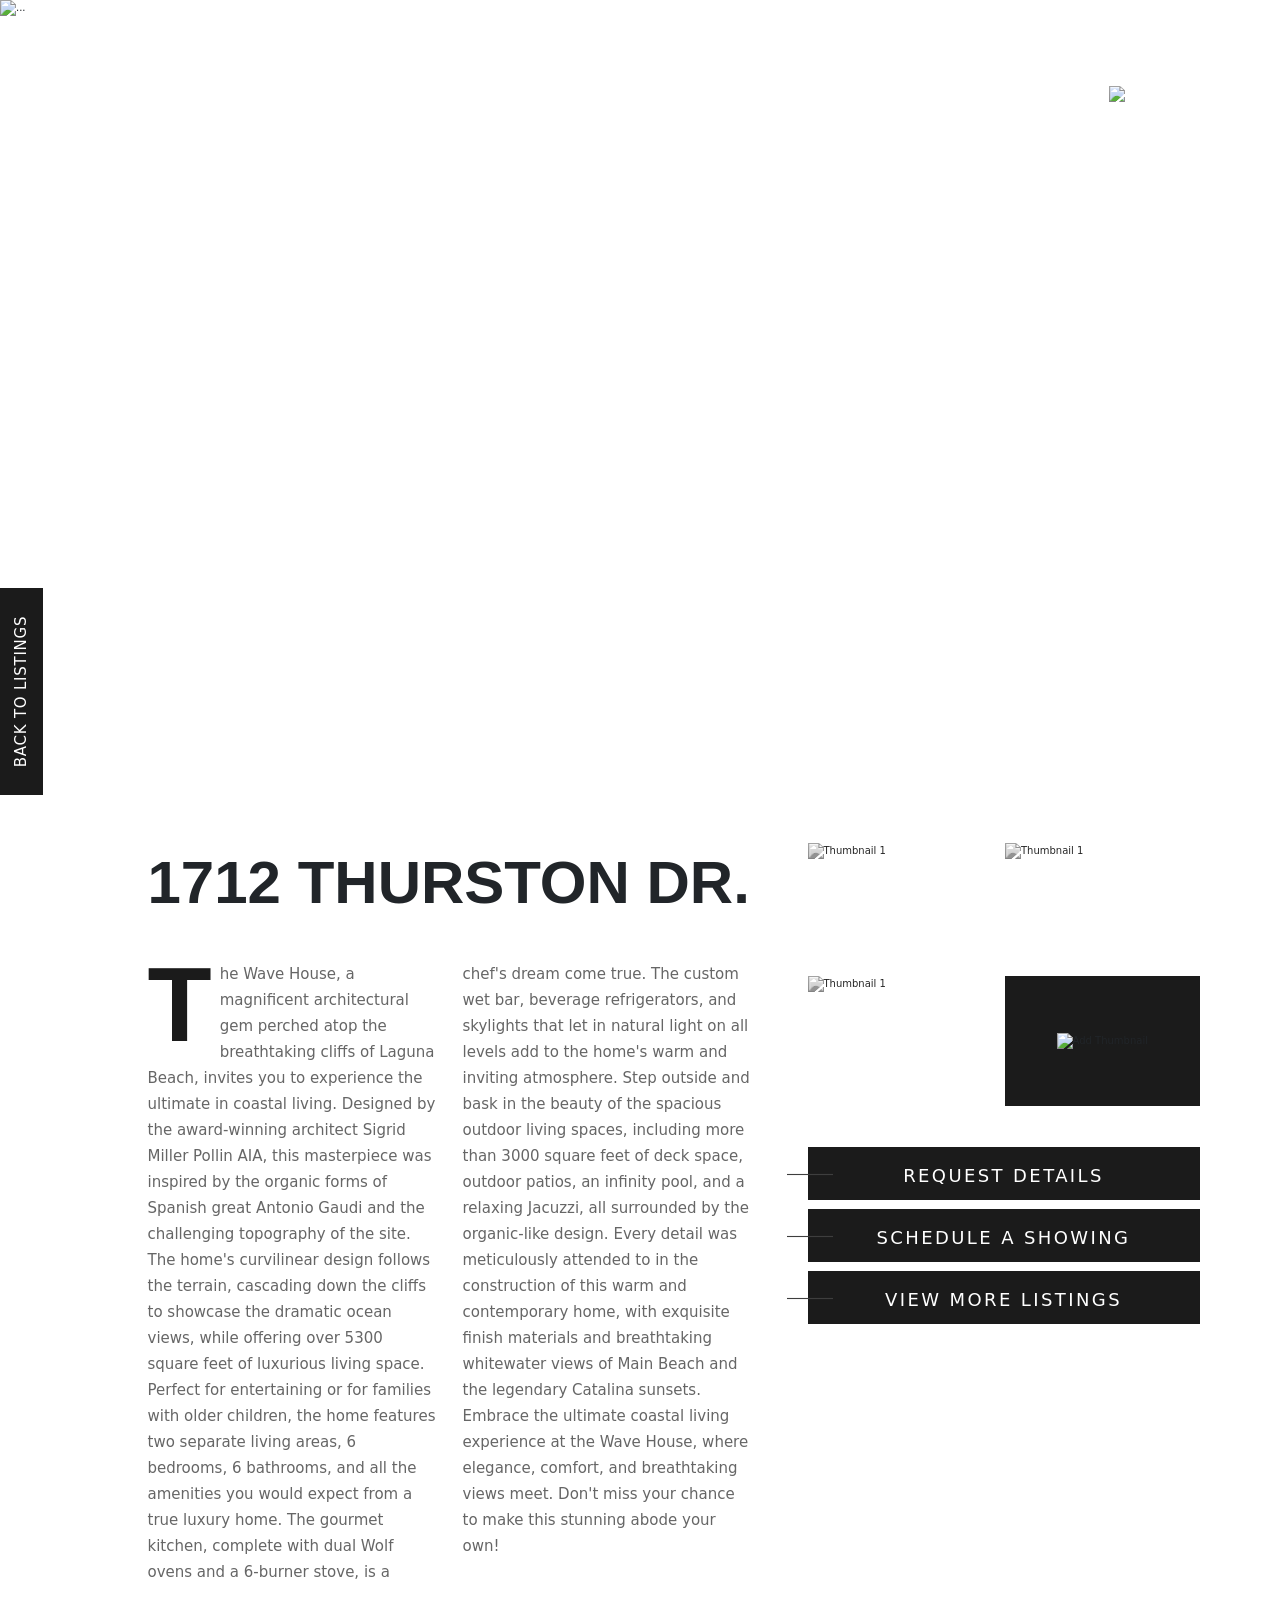
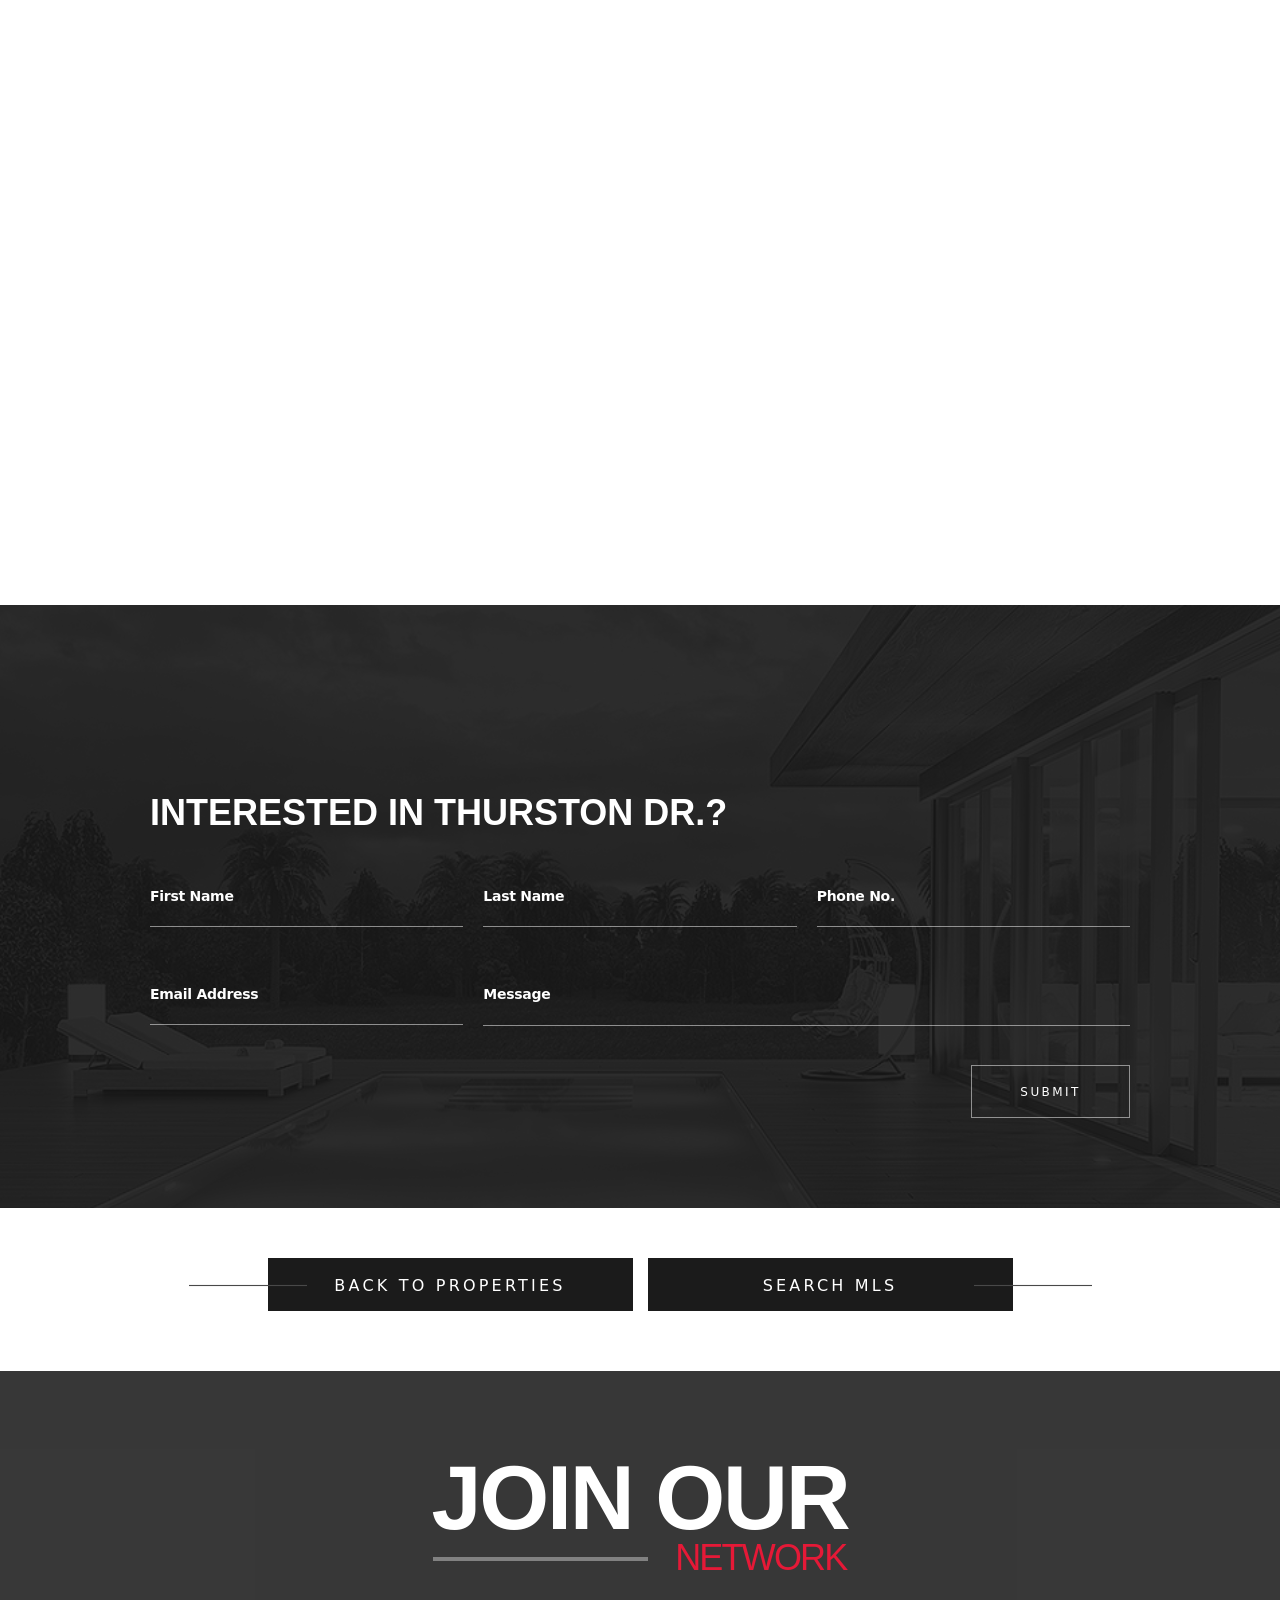
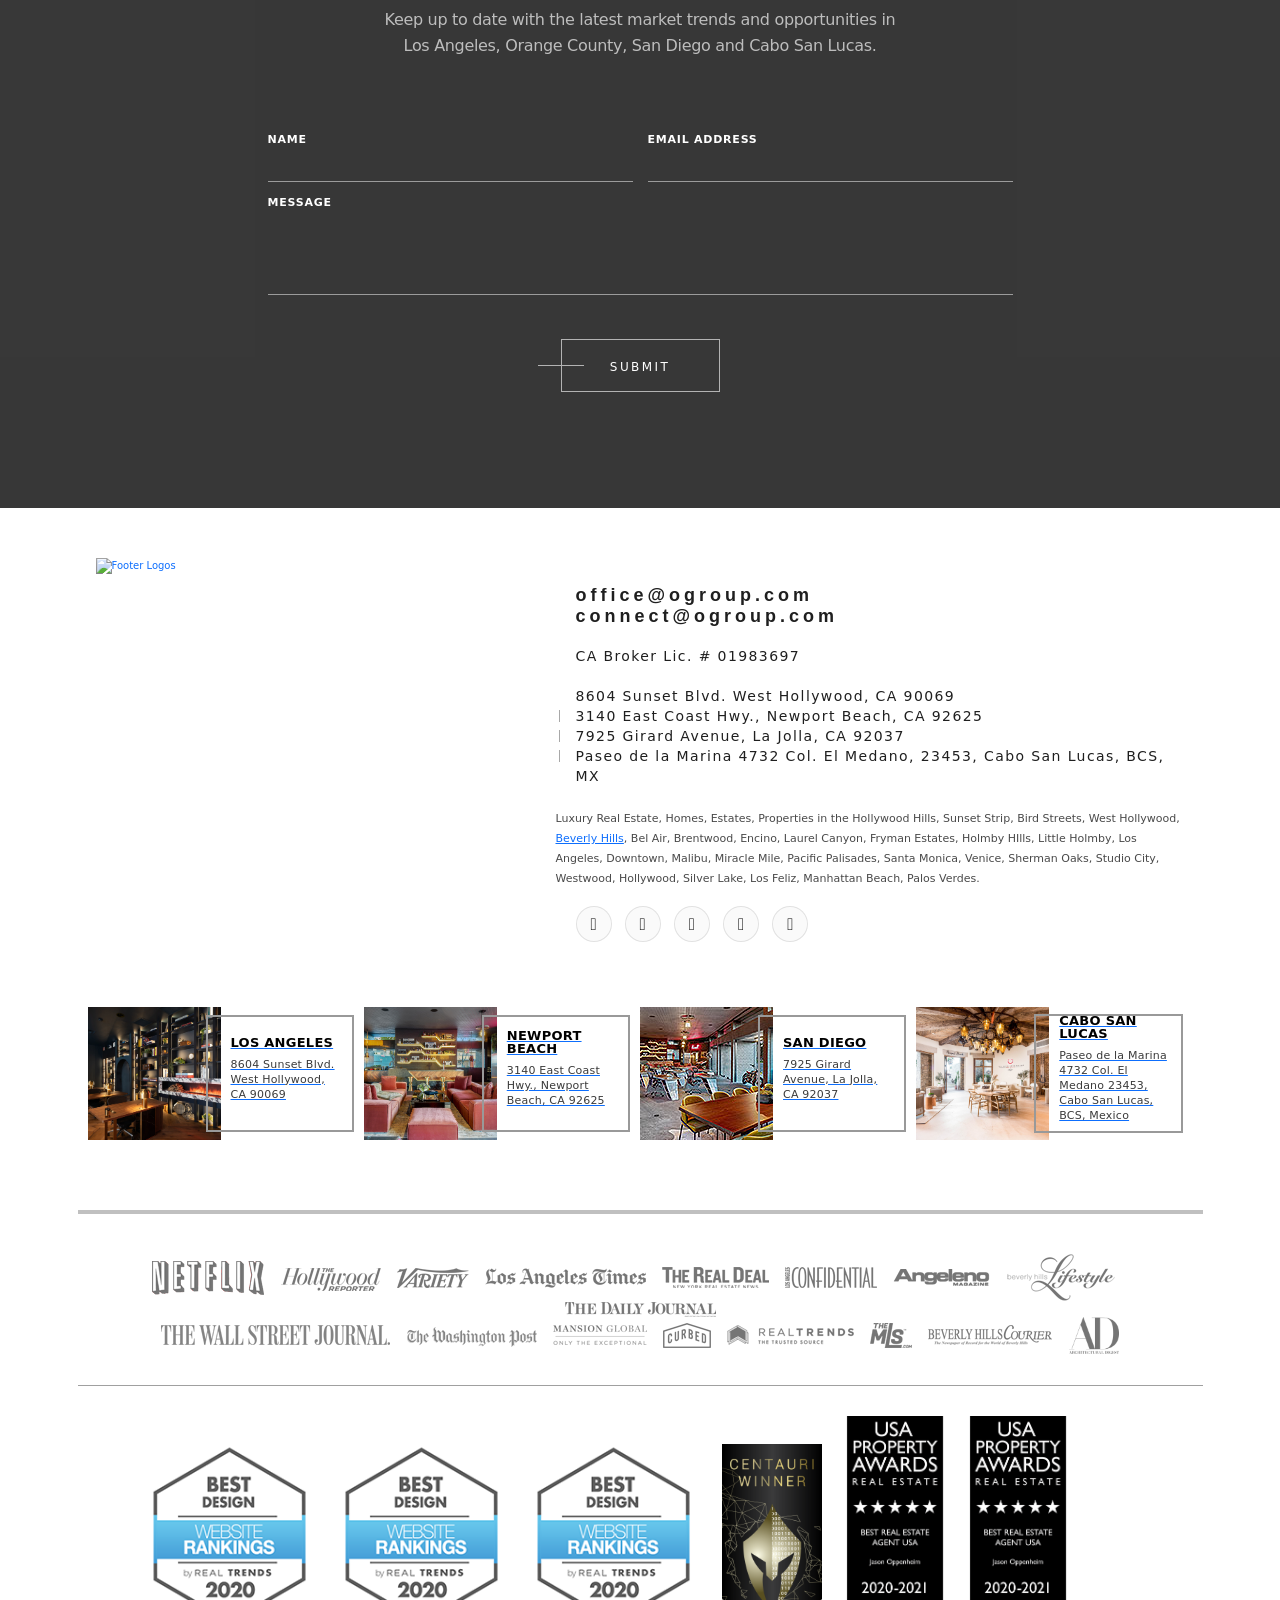
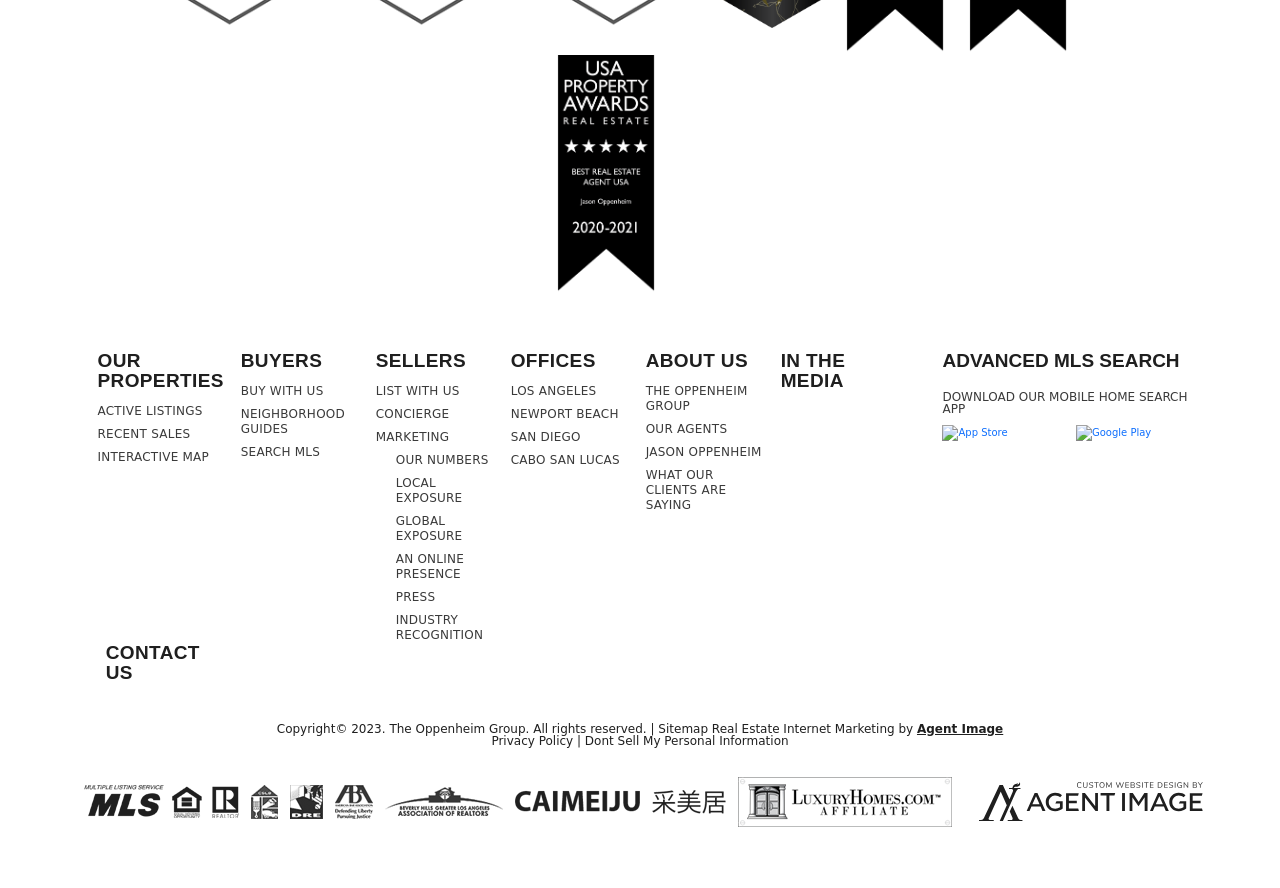
==== index.html @ dc6cf0a8 "Primeiro Commit" ====
<!DOCTYPE html>
<html lang="pt=br" class="no-js">
   <head>
      <!-- Mobile Specific Meta -->
      <meta name="viewport" content="width=device-width, initial-scale=1, shrink-to-fit=no">
      <!-- Favicon-->
      <link rel="shortcut icon" href="img/fav.png">
      <!-- Author Meta -->
      <meta name="author" content="colorlib">
      <!-- Meta Description -->
      <meta name="description" content="">
      <!-- Meta Keyword -->
      <meta name="keywords" content="">
      <!-- meta character set -->
      <meta charset="UTF-8">
      <!-- Site Title -->
      <title>1712 THURSTON DR. - The Oppenheim Group Real Estate</title>
      <link href="https://fonts.googleapis.com/css?family=Poppins:100,200,400,300,500,600,700" rel="stylesheet">
      <!--
         CSS
         ============================================= -->
      <link rel="stylesheet" href="css/font-awesome.min.css">
      <link rel="stylesheet" href="css/main.css">
	   <link rel="stylesheet" href="css/style-media-queries.css">

	   <link rel='stylesheet'  href='css/bootstrap.css' type='text/css'  />
	   <link href="https://cdn.jsdelivr.net/npm/bootstrap@5.1.3/dist/css/bootstrap.min.css" rel="stylesheet" integrity="sha384-1BmE4kWBq78iYhFldvKuhfTAU6auU8tT94WrHftjDbrCEXSU1oBoqyl2QvZ6jIW3" crossorigin="anonymous">
   
	</head>
   <head>
  

   <body class="page-template-template-our-properties-single  user-navigated-from-a-page-on-the-site">
      
      <div id="main-wrapper">
         <header class="header hidden-xs hidden-sm">
            <div class="container">
               <div class="header-wrap clearfix">
                  <div class="header-left pull-left">
                     <nav class="header-navigation ">
                        <div class="menu-primary-menu-v2-container">
                           <ul id="main-nav" class="site-menu">
                              <li  class="menu-item">
                                 <a href="#" >Our Properties</a>
                                 <ul class="sub-menu">
                                    <li  class="menu-item  "><a href="#" >Active Listings</a></li>
                                    <li  class="menu-item"><a href="#" >Recent Sales</a></li>
                                    <li  class="menu-item"><a href="#" >Interactive Map</a></li>
                                 </ul>
                              </li>
                              <li class="menu-item">
                                 <a href="#" data-title="Buyers">Buyers</a>
                                 <ul class="sub-menu">
                                    <li  class="menu-item"><a href="#" >Buy with Us</a></li>
                                    <li  class="menu-item"><a href="#" ></a>Neighborhood Guides</a></li>
                                    <li  class="menu-item"><a href="#" >Search MLS</a></li>
                                 </ul>
                              </li>
                              <li class="hide-main-tab menu-item"><a href="#" >New Development</a></li>
                              <li class="menu-item">
                                 <a href="#" >Sellers</a>
                                 <ul class="sub-menu">
                                    <li class="menu-item "><a href="#" >List with Us</a></li>
                                    <li class="menu-item "><a href="#" >Concierge</a></li>
                                    <li class="menu-item "><a href="#" >Marketing</a></li>
                                    <li class="dashed-menu menu-item "><a href="#" >Our Numbers</a></li>
                                    <li class="dashed-menu menu-item "><a href="#" >Local Exposure</a></li>
                                    <li class="dashed-menu menu-item "><a href="#" >Global Exposure</a></li>
                                    <li class="dashed-menu menu-item "><a href="#" >An Online Presence</a></li>
                                    <li class="dashed-menu menu-item "><a href="#" >Press</a></li>
                                    <li class="dashed-menu menu-item "><a href="#">Industry Recognition</a></li>
                                 </ul>
                              </li>
                              <li class="hide-main-tab menu-item">
                                 <a href="#" >Our Team</a>
                                 <ul class="sub-menu">
                                    <li class="menu-item  "><a href="#" >West Hollywood</a></li>
                                    <li class="menu-item "><a href="#" >Newport Beach</a></li>
                                 </ul>
                              </li>
                              <li class="menu-item ">
                                 <a href="#">Offices</a>
                                 <ul class="sub-menu">
                                    <li class="menu-item  "><a target="_blank"  href="#" >Los Angeles</a></li>
                                    <li class="menu-item"><a target="_blank"  href="#" >Newport Beach</a></li>
                                    <li class="menu-item"><a target="_blank"  href="#" >San Diego</a></li>
                                    <li class="menu-item "><a target="_blank"  href="#" >Cabo San Lucas</a></li>
                                 </ul>
                              </li>
                              <li class="menu-item">
                                 <a href="#" >About Us</a>
                                 <ul class="sub-menu">
                                    <li class="menu-item "><a href="#" >The Oppenheim Group</a></li>
                                    <li  class="menu-item"><a href="#">Our Agents</a></li>
                                    <li  class="menu-item "><a href="#">Jason Oppenheim</a></li>
                                    <li  class="hidden menu-item ">
                                       <a href="#" >Our Offices</a>
                                       <ul class="sub-menu">
                                          <li  class="menu-item "><a href="#" >West Hollywood</a></li>
                                          <li  class="menu-item "><a href="#" >Newport Beach</a></li>
                                       </ul>
                                    </li>
                                    <li  class="menu-item "><a href="#" >What Our Clients Are Saying</a></li>
                                 </ul>
                              </li>
                              <li  class="menu-item "><a href="#" >In the Media</a></li>
                              <li  class="menu-item "><a href="#" data-bs-toggle="offcanvas" data-bs-target="#offcanvasRight" aria-controls="offcanvasRight" >Contact Us</a></li>
                           </ul>
                        </div>
                     </nav>
                  </div>
                  <div class="header-center hidden-md hidden-lg">
                     <div class="header-logo">
                        <div class="textwidget custom-html-widget"><a href="#">
                           <img src="https://ogroup.com/wp-content/themes/ogroup.com/images/site-logo-alt.svg" alt="Logo">
                           </a>
                        </div>
                     </div>
                  </div>
                  
                     <div class="header-right pull-right">
                     
                        <div class="header-menu" >
                           <a href="#" data-bs-toggle="offcanvas" data-bs-target="#offcanvasRight" aria-controls="offcanvasRight" class="link-menu">
                              <img src="https://ogroup.com/wp-content/themes/ogroup.com/images/site-burger-menu-a.png" alt="Burger Menu"> Menu
                            </a>
                        </div>
                     </div>
                  </a>
              
               </div>
            </div>
         </header>


         <div class="offcanvas offcanvas-end" tabindex="1" id="offcanvasRight" aria-labelledby="offcanvasRightLabel" style="width: 1000px  !important; z-index: 100000; background: #171717;">
            <div class="offcanvas-header">
               <h5 id="offcanvasRightLabel"></h5>
               <button type="button" class="btn-close text-reset" data-bs-dismiss="offcanvas" aria-label="Close" style="background-color: aliceblue;"></button>
            </div>
            <div class="offcanvas-body">
               <div class="offcanvas-container">
                  <div class="offcanvas-logo">
                     <div class="textwidget custom-html-widget">
                        <a href="#">
                           <img class=" ls-is-cached lazyloaded" src="https://ogroup.com/wp-content/themes/ogroup.com/images/site-logo-alt.svg" width="300px"  alt="Website Logo">
                        </a>
                     </div>
                  </div>
                  <nav class="offcanvas-navigation clearfix">
                     <div class="menu-primary-menu-v2-container">
                        <ul id="offcanvas-nav" class="offcanvas-menu">
                           <li >
                              <a href="#" >Our Properties</a>
                              <ul class="sub-menu">
                                 <li><a href="#" >Active Listings</a></li>
                                 <li><a href="#" >Recent Sales</a></li>
                                 <li><a href="#" >Interactive Map</a></li>
                              </ul>
                           </li>
                           <li>
                              <a href="#" >Buyers</a>
                              <ul class="sub-menu">
                                 <li><a href="#" >Buy with Us</a></li>
                                 <li><a href="#" >Neighborhood Guides</a></li>
                                 <li><a href="#">Search MLS</a></li>
                              </ul>
                           </li>
                           <li>
                              <a href="#" >Sellers</a>
                              <ul class="sub-menu">
                                 <li><a href="#" >List with Us</a></li>
                                 <li><a href="#" >Concierge</a></li>
                                 <li><a href="#" >Marketing</a></li>
                                 <li class="dashed-menu"><a href="#" >Our Numbers</a></li>
                                 <li class="dashed-menu"><a href="#" >Local Exposure</a></li>
                                 <li class="dashed-menu"><a href="#" >Global Exposure</a></li>
                                 <li class="dashed-menu"><a href="#" >An Online Presence</a></li>
                                 <li class="dashed-menu"><a href="#">Press</a></li>
                                 <li class="dashed-menu"><a href="#" >Industry Recognition</a></li>
                              </ul>
                           </li>
                           <li class="hide-main-tab"><a href="#" ></a>
                           </li>
                           <li>
                              <a href="#">Offices</a>
                              <ul class="sub-menu">
                                 <li ><a target="_blank" href="#" >Los Angeles</a></li>
                                 <li><a target="_blank" href="#" >Newport Beach</a></li>
                                 <li><a target="_blank" href="#" >San Diego</a></li>
                                 <li><a target="_blank" href="#">Cabo San Lucas</a></li>
                              </ul>
                           </li>
                           <li>
                              <a href="#">About Us</a>
                              <ul class="sub-menu">
                                 <li><a href="#" >The Oppenheim Group</a></li>
                                 <li><a href="#" >Our Agents</a></li>
                                 <li><a href="#" >Jason Oppenheim</a></li>
                                 <li class="hidden  ">
                                    <a href="#" data-title="Our Offices" >Our Offices</a>
                                    <ul class="sub-menu">
                                       <li><a href="#" >West Hollywood</a></li>
                                       <li><a href="#" >Newport Beach</a></li>
                                    </ul>
                                 </li>
                                 <li><a href="#" >What Our Clients Are Saying</a></li>
                              </ul>
                           </li>
                           <li ><a href="#">In the Media</a></li>
                           <li ><a href="#" >Contact Us</a></li>
                        </ul>
                     </div>
                  </nav>
               </div>
            </div>
         </div>
         </div>
		 
  
         <div id="custom-mobile-header" class="custom-mobile-header hidden-md hidden-lg">
            <div class="mobile-header-wrap">
               <div class="mobile-header-logo">
                  <a href="#" data-bs-toggle="offcanvas" data-bs-target="#offcanvasRight" aria-controls="offcanvasRight">
                 
                     <img src="https://ogroup.com/wp-content/themes/ogroup.com/images/website-logo-a.svg" alt="Website Logo">
                  </a>
               </div>
              
               <div class="mobile-header-menu" data-bs-toggle="offcanvas" data-bs-target="#offcanvasRight" aria-controls="offcanvasRight">
                  <span>
                     <img src="https://ogroup.com/wp-content/themes/ogroup.com/images/site-burger-menu-a.png" alt="Burger Menu"> Menu
                  </span>
               </div>
            </div>
         </div>
         <main>
            
			


            <div id="inner-page-wrapper" class="inner-page-1712-thurston-dr">
               <div id="content-full">
                 
                        <div class="entry entry-content">
                           <div id="our-properties-single" class="our-properties-single">
                              <div class="our-properties-floating-link">
                                 <a href="#" id="back-to-listings" class="back-to-listings">Back To Listings</a>
                              </div>
                              <div class="our-properties-single-wrap" >
                                 <div class="our-properties-single-slideshow-wrap">
                                    <a href="#" class="our-properties-single-slideshow-logo">
                                    <img src="https://ogroup.com/wp-content/themes/ogroup.com/images/website-logo-ip-a.png" alt="Website Logo">
                                    </a>
                                  </div>  
                                  
                                  <div id="carouselExampleControls" class="carousel slide" data-bs-ride="carousel">
                                    <div class="carousel-inner our-properties-single-slideshow-slide">
                                      <div class="carousel-item active">
                                        <img src="https://ogroup.com/wp-content/uploads/2023/02/1712-Thursten-Drive-103-1.jpg" class="d-block w-100" alt="...">
                                      </div>
                                      <div class="carousel-item">
                                        <img src="https://ogroup.com/wp-content/uploads/2023/02/1712-Thursten-Drive-88-1.jpg" class="d-block w-100" alt="...">
                                      </div>
                                      <div class="carousel-item">
                                        <img src="https://ogroup.com/wp-content/uploads/2023/02/1712-Thursten-Drive-75.jpg" class="d-block w-100" alt="...">
                                      </div>
                                    </div>
                                    <button class="carousel-control-prev" type="button" data-bs-target="#carouselExampleControls" data-bs-slide="prev">
                                      <span class="carousel-control-prev-icon" aria-hidden="true"></span>
                                      <span class="visually-hidden">Previous</span>
                                    </button>
                                    <button class="carousel-control-next" type="button" data-bs-target="#carouselExampleControls" data-bs-slide="next">
                                      <span class="carousel-control-next-icon" aria-hidden="true"></span>
                                      <span class="visually-hidden">Next</span>
                                    </button>
                                  </div>

                                 <div id="inner-page-breadcrumbs" class=" inner-page-breadcrumbs breadcrumbs-1712-thurston-dr clone hidden-md hidden-lg">
                                    <div class="container">
                                    <nav aria-label="breadcrumbs" class="rank-math-breadcrumb clone"><p><a href="#">Home</a><span class="separator"> » </span><a href="#">Listing</a><span class="separator"> » </span><span class="last">1712 THURSTON DR.</span></p></nav></div>
                                 </div>

                                  

                                 <div id="inner-page-breadcrumbs" class="inner-page-breadcrumbs breadcrumbs-1712-thurston-dr clone hidden-xs hidden-sm">
                                    <div class="container">
                                       <nav aria-label="breadcrumbs" class="rank-math-breadcrumb clone">
                                          <p><a href="#">Home</a><span class="separator"> » </span><a href="#">Listing</a><span class="separator"> » </span><span class="last">1712 THURSTON DR.</span></p>
                                       </nav>
                                    </div>
                                 </div>
                                
                                 <div class="our-properties-single-floating-thumbnail-mobile-wrap hidden-md hidden-lg">
                                    <div id="our-properties-single-floating-thumbnail-mobile-list" class="our-properties-single-floating-thumbnail-mobile-list clearfix">
                                       <a href="#" class="our-properties-single-floating-thumbnail-mobile active">
                                          <img width="197" height="120" src="https://ogroup.com/wp-content/uploads/2023/02/1712-Thursten-Drive-103-1.jpg">
                                       </a>
                                       <a href="#" class="our-properties-single-floating-thumbnail-mobile active">
                                          <img width="197" height="128" src="https://ogroup.com/wp-content/uploads/2023/02/1712-Thursten-Drive-88-1.jpg">
                                       </a>
                                       <a href="#" class="our-properties-single-floating-thumbnail-mobile active">
                                          <img width="197" height="128" src="https://ogroup.com/wp-content/uploads/2023/02/1712-Thursten-Drive-75.jpg">
                                       </a>
                                       <a href="#" class="our-properties-single-floating-thumbnail-mobile active">
                                          <img width="197" height="128" src="https://ogroup.com/wp-content/uploads/2023/02/1712-Thursten-Drive-73.jpg">
                                       </a>
                                       <a href="#" class="our-properties-single-floating-thumbnail-mobile active">
                                          <img width="197" height="128" src="https://ogroup.com/wp-content/uploads/2023/02/1712-Thursten-Drive-69.jpg">
                                       </a>
                                       <a href="#" class="our-properties-single-floating-thumbnail-mobile active">
                                          <img width="197" height="128" src="https://ogroup.com/wp-content/uploads/2023/02/1712-Thursten-Drive-63.jpg">
                                       </a>
                                       <a href="#" class="our-properties-single-floating-thumbnail-mobile active">
                                          <img width="197" height="128" src="https://ogroup.com/wp-content/uploads/2023/02/1712-Thursten-Drive-61.jpg">
                                       </a>
                                       <a href="#" class="our-properties-single-floating-thumbnail-mobile active">
                                          <img width="197" height="128" src="https://ogroup.com/wp-content/uploads/2023/02/1712-Thursten-Drive-47.jpg">
                                       </a>
                                       <a href="#" class="our-properties-single-floating-thumbnail-mobile active">
                                          <img width="197" height="128" src="https://ogroup.com/wp-content/uploads/2023/02/1712-Thursten-Drive-34.jpg">
                                       </a>
                                       <a href="#" class="our-properties-single-floating-thumbnail-mobile active">
                                          <img width="197" height="128" src="https://ogroup.com/wp-content/uploads/2023/02/1712-Thursten-Drive-31.jpg">
                                       </a>
                                       <a href="#" class="our-properties-single-floating-thumbnail-mobile active">
                                          <img width="197" height="128" src="https://ogroup.com/wp-content/uploads/2023/02/1712-Thursten-Drive-26.jpg">
                                       </a>
                                       <a href="#" class="our-properties-single-floating-thumbnail-mobile active">
                                          <img width="197" height="128" src="https://ogroup.com/wp-content/uploads/2023/02/1712-Thursten-Drive-22.jpg">
                                       </a>
                                       <a href="#" class="our-properties-single-floating-thumbnail-mobile active">
                                          <img width="197" height="128" src="https://ogroup.com/wp-content/uploads/2023/02/1712-Thursten-Drive-20.jpg">
                                       </a>
                                       <a href="#" class="our-properties-single-floating-thumbnail-mobile active">
                                          <img width="197" height="128" src="https://ogroup.com/wp-content/uploads/2023/02/1712-Thursten-Drive-19.jpg">
                                       </a>
                                       <a href="#" class="our-properties-single-floating-thumbnail-mobile active">
                                          <img width="197" height="128" src="https://ogroup.com/wp-content/uploads/2023/02/1712-Thursten-Drive-12.jpg">
                                       </a>
                                       <a href="#" class="our-properties-single-floating-thumbnail-mobile active">
                                          <img width="197" height="128" src="https://ogroup.com/wp-content/uploads/2023/02/1712-Thursten-Drive-9.jpg">
                                       </a>
                                       <a href="#" class="our-properties-single-floating-thumbnail-mobile active">
                                          <img width="197" height="128" src="https://ogroup.com/wp-content/uploads/2023/02/1712-Thursten-Drive-1.jpg">
                                       </a>
                                       <a href="#" class="our-properties-single-floating-thumbnail-mobile active">
                                          <img width="197" height="128" src="https://ogroup.com/wp-content/uploads/2023/02/1712-Thursten-Drive-88.jpg">
                                       </a>
                                    </div>
                                 </div>


                                 <div class="our-properties-single-info" >
                                    <div class="container">
                                       <div class="row">
                                          <div class="col-md-8">

                                             <div class="our-properties-single-content-wrap">
                                                <h1 class="entry-title our-properties-single-title">1712 THURSTON DR.</h1>
                                                <div class="our-properties-single-content">
                                                   The Wave House, a magnificent architectural gem perched atop the breathtaking cliffs of Laguna Beach, invites you to experience the ultimate in coastal living. Designed by the award-winning architect Sigrid Miller Pollin AIA, this masterpiece was inspired by the organic forms of Spanish great Antonio Gaudi and the challenging topography of the site. The home's curvilinear design follows the terrain, cascading down the cliffs to showcase the dramatic ocean views, while offering over 5300 square feet of luxurious living space. Perfect for entertaining or for families with older children, the home features two separate living areas, 6 bedrooms, 6 bathrooms, and all the amenities you would expect from a true luxury home. The gourmet kitchen, complete with dual Wolf ovens and a 6-burner stove, is a chef's dream come true. The custom wet bar, beverage refrigerators, and skylights that let in natural light on all levels add to the home's warm and inviting atmosphere. Step outside and bask in the beauty of the spacious outdoor living spaces, including more than 3000 square feet of deck space, outdoor patios, an infinity pool, and a relaxing Jacuzzi, all surrounded by the organic-like design. Every detail was meticulously attended to in the construction of this warm and contemporary home, with exquisite finish materials and breathtaking whitewater views of Main Beach and the legendary Catalina sunsets. Embrace the ultimate coastal living experience at the Wave House, where elegance, comfort, and breathtaking views meet. Don't miss your chance to make this stunning abode your own!
                                                </div>
                                             </div>
                                             <div class="descript-map">
                                                <div id="our-properties-single-map" class="our-properties-single-map testersss">
                                                   <iframe width="680" height="482" id="gmap_canvas" src="https://maps.google.com/maps?q=1712 Thurston Dr., Laguna Beach, California 92651&amp;t=&amp;z=13&amp;ie=UTF8&amp;iwloc=&amp;output=embed" frameborder="0" scrolling="no" marginheight="0" marginwidth="0"></iframe>                                              
                                                </div>
                                             </div>
                                          </div>
                                          <div class="col-md-4">
                                             <div class="our-properties-single-thumbnail-list clearfix">
                                                <div class="our-properties-single-thumbnail">
                                                   <img src="https://ogroup.com/wp-content/uploads/2023/02/1712-Thursten-Drive-103-1.jpg" alt="Thumbnail 1">
                                                </div>
                                                <div class="our-properties-single-thumbnail">
                                                   <img src="https://ogroup.com/wp-content/uploads/2023/02/1712-Thursten-Drive-88-1.jpg" alt="Thumbnail 1">
                                                </div>
                                                <div class="our-properties-single-thumbnail">
                                                   <img src="https://ogroup.com/wp-content/uploads/2023/02/1712-Thursten-Drive-75.jpg" alt="Thumbnail 1">
                                                </div>
                                                <div class="our-properties-single-add-thumbnail">
                                                   <img src="https://ogroup.com/wp-content/themes/ogroup.com/images/properties-single-add-thumbnail.png" alt="Add Thumbnail">
                                                </div>
                                             </div>

                                             <div class="our-properties-single-cta" data-aios-reveal="true" data-aios-animation="fadeInUp" data-aios-animation-delay="0s" data-aios-animation-reset="false" data-aios-animation-offset="0.3">
                                                <a href="#" class="site-button our-properties-single-cta-link requ-info" data-popup="popup-wrap-request">Request Details</a>
                                                <a href="#" class="site-button our-properties-single-cta-link sc-showing" data-popup="popup-wrap-schedule">Schedule A Showing</a>
                                                <a href="#" class="site-button our-properties-single-cta-link">View More Listings</a>
                                             </div>

                                            
                                          </div>
                                         
                                       </div>
                                    </div>
                                 </div>

                                 

                            

                                 <!-- FORM INTERESTED IN  -->
                                 <div class="our-properties-single-form-wrap">
                                   
                                    <div class="our-properties-single-form" >
                                       <div class="container">
										
		
                                          <div class="our-properties-single-form-title">Interested
                                             In Thurston Dr.?
                                          </div>
                                          
                                             <form action="" method="post">
                                                
                                                <div class="form-group">
                                                   <div class="form-input">
                                                      <label for="your-fname">First Name</label>
                                                      <span class="your-fname"><input type="text" name="your-fname" size="40" ></span>   
                                                   </div>
                                                   <div class="form-input">
                                                      <label for="your-lname">Last Name</label>
                                                      <span class="your-lname"><input type="text" name="your-lname" size="40" ></span>
                                                   </div>
                                                   <div class="form-input">
                                                      <label for="your-phone">Phone No.</label>
                                                      <span class="your-phone"><input type="tel" name="your-phone" size="40"  ></span>
                                                   </div>
                                                </div>
                                                <div class="form-group">
                                                   <div class="form-input no-mb">
                                                      <label for="your-email">Email Address</label>
                                                      <span class="your-email"><input type="email" name="your-email" size="40" ></span>
                                                   </div>
                                                   <div class="form-input lg no-mb">
                                                      <label for="your-message">Message</label>
                                                      <span class="your-message"><textarea name="your-message" cols="40" rows="10" ></textarea></span>    
                                                     
                                                   </div>
                                                </div>
                                                <div class="form-group no-mlr">
                                                   <div class="single-listing-submit">
                                                      <input type="submit" value="Submit" >
                                                   </div>
                                                </div>
                                              
                                             </form>
                                         
                                       </div>
                                    </div>
                                 </div>
                                 <div class="our-properties-single-links">
                                    <div class="container">
                                       <div class="row">
                                          <div class="col-md-4 col-md-offset-2">
                                             <a href="#" class="site-button left">Back To Properties</a>
                                          </div>
                                          <div class="col-md-4">
                                             <a href="#" class="site-button right">Search MLS</a>
                                          </div>
                                       </div>
                                    </div>
                                 </div>
                              </div>
                           </div>
                        </div>
                        <div class="comments-template"></div>
                  
                  <!-- end #content -->
               </div>
             
            </div>
            <!-- end of #inner-page-wrapper -->
         </main>
        
         <footer class="footer">
            <div class="footer-wrap" >
               <div id="hp-contact" class="hp-contact">
                  <div class="contact-wrap">
                     <div class="container">
                        <div class="row">
                           <div class="col-md-8 col-md-offset-2">
                              <div class="textwidget custom-html-widget">
                                 <div class="contact-title site-section-title">
                                    <span>
                                       Join Our <b>Network</b>
                                       <i class="title-line"></i>
                                    </span>
                                 </div>
                                 <div class="contact-subtitle">Keep up to date with the latest market trends and opportunities in<br> Los Angeles, Orange County, San Diego and Cabo San Lucas.</div>
                                 <div class="contact-form">
									<form action="" method="post" >
										<div class="form-group row ">
											<div class="col-lg-6">
											<label for="your-name">Name</label>
											<span class="your-name"><input type="text" name="your-name" size="40" id="your-name" ></span>
											</div>
											<div class="col-lg-6">
											<label for="your-email-ad">Email Address</label>
											<span class="your-email"><input type="email" name="your-email" size="40"  id="your-email-ad" ></span>
											</div>
										</div>
										<div class="form-group">
											<label for="your-message">Message</label>
											<span class="your-message"><textarea name="your-message" cols="40" rows="10"  id="your-message" ></textarea></span>
										</div>
										<div class="contact-submit">
											<input type="submit" value="Submit" class=" site-button">
										</div>
									</form>
                                    </div>
                                 </div> 
                           </div>
                        </div>
                     </div>
                  </div>
               </div>

               <div class="container">
                  <div class="footer-top" style="display: block;">
                     <div class="row">
                        <div class="col-md-5">
                           <div class="footer-logo">
                              <div class="textwidget custom-html-widget">
                                 <a href="#">
                                    <img src="https://ogroup.com/wp-content/themes/ogroup.com/images/site-logo-alt-stacked.svg" alt="Footer Logos">
                                 </a>
                              </div>
                           </div>
                        </div>
                        <div class="col-md-7">
                           <div class="footer-contact">
                              <div class="textwidget custom-html-widget">
                                 <ul class="txt-lg">
                                    <li>
                                       <a class="asis-mailto-obfuscated-email"  href="mailto:office@ogroup.com">office@ogroup.com</a>
                                    </li>
                                 </ul>
                                 <ul class="txt-lg diff-info">
                                    <li>
                                       <a class="asis-mailto-obfuscated-email" href="mailto:connect@ogroup.com">connect@ogroup.com</a>
                                    </li>
                                 </ul>
                                 <ul>
                                    <li>CA Broker Lic. # 01983697</li>
                                 </ul>
                                 <ul class="no-border-left">
                                    <li>8604 Sunset Blvd. West Hollywood, CA 90069</li>
                                    <li>3140 East Coast Hwy., Newport Beach, CA 92625</li>
                                    <li>7925 Girard Avenue, La Jolla, CA 92037</li>
                                    <li>Paseo de la Marina 4732 Col. El Medano, 23453, Cabo San Lucas, BCS, MX</li>
                                 </ul>
                              </div>
                           </div>
                           <div class="footer-site-description">
                              <div class="textwidget custom-html-widget">Luxury Real Estate, Homes, Estates, Properties in the Hollywood Hills, Sunset Strip, Bird Streets, West Hollywood, <a href="#">Beverly Hills</a>, Bel Air, Brentwood, Encino, Laurel Canyon, Fryman Estates, Holmby HIlls, Little Holmby, Los Angeles, Downtown, Malibu, Miracle Mile, Pacific Palisades, Santa Monica, Venice, Sherman Oaks, Studio City, Westwood, Hollywood, Silver Lake, Los Feliz, Manhattan Beach, Palos Verdes.</div>
                           </div>
                           <div class="footer-smi">
                              <div class="textwidget custom-html-widget">
                                 <ul>
                                    <li>
                                       <a href="#" target="_blank" >
                                       <span class="fa fa-facebook"></span>
                                       </a>
                                    </li>
                                    <li>
                                       <a href="#" target="_blank" >
                                      
                                       <span class="fa fa-twitter"></span>
                                       </a>
                                    </li>
                                    <li>
                                       <a href="#" target="_blank" >
                                       
                                       <span class="fa fa-youtube"></span>
                                       </a>
                                    </li>
                                    <li>
                                       <a href="#" target="_blank" >
                                       
                                       <span class="fa fa-linkedin"></span>
                                       </a>
                                    </li>
                                    <li>
                                       <a href="#" target="_blank" >
                                       
                                       <span class="fa fa-instagram"></span>
                                       </a>
                                    </li>
                                 </ul>
                              </div>
                           </div>
                        </div>
                     </div>
                     <div class="footer-address-list">
                        <div class="textwidget custom-html-widget">
                           <a href="#" target="_blank" class="footer-address">
                              <img  src="img/footer-adress/footer-address-la-v1.jpg"  alt="address">
                              <div class="footer-address-info">
                                 <strong>Los Angeles</strong>
                                 <p>8604 Sunset Blvd. <br>West Hollywood, CA 90069</p>
                              </div>
                           </a>
                           <a href="#" target="_blank" class="footer-address">
                              <img  src="img/footer-adress/footer-address-newport.jpg" alt="address">
                              <div class="footer-address-info">
                                 <strong>Newport Beach</strong>
                                 <p>3140 East Coast Hwy., Newport Beach, CA 92625</p>
                              </div>
                           </a>
                           <a href="#" target="_blank" class="footer-address">
                              <img  src="img/footer-adress/footer-address-san-diego.jpg" alt="address">
                              <div class="footer-address-info">
                                 <strong>San Diego</strong>
                                 <p>7925 Girard Avenue, La Jolla, CA 92037</p>
                              </div>
                           </a>
                           <a href="#" class="footer-address">
                              <img  src="img/footer-adress/footer-address-cabo.jpg"  alt="address">
                              <div class="footer-address-info">
                                 <strong>Cabo San Lucas</strong>
                                 <p>Paseo de la Marina 4732 Col. El Medano 23453, Cabo San Lucas, BCS, Mexico</p>
                              </div>
                           </a>
                        </div>
                     </div>
                  </div>
                  <div class="footer-center">
                     <div class="footer-logos-a">
                        <div class="textwidget custom-html-widget">
                           <div class="footer-logos-top">
                              <!-- Logos-->
                              <img src="img/form-img-3/netflix-logo.png"  alt="....">
                              <img src="img/form-img-3/footer-logos-a-3.png" alt="....">
                              <img src="img/form-img-3/footer-logos-a-4.png" alt="....">
                              <img src="img/form-img-3/footer-logos-a-5.png"  alt="....">
                              <img src="img/form-img-3/footer-logos-a-6.png"  alt="....">
                              <img src="img/form-img-3/footer-logos-a-7.png" alt="....">
                              <img src="img/form-img-3/footer-logos-a-8.png" alt="....">
                              <img src="img/form-img-3/footer-logos-a-9.png"  alt="....">
                              <img src="img/form-img-3/footer-logos-a-10.png"  alt="....">
                           </div>
                           <div class="footer-logos-bottom">
                              <img src="img/form-img-3/footer-logos-a-11.png"  alt="....">
                              <img src="img/form-img-3/footer-logos-a-12.png"  alt="....">
                              <img src="img/form-img-3/footer-logos-a-13.png" alt="....">
                              <img src="img/form-img-3/footer-logos-a-14.png"  alt="....">
                              <img src="img/form-img-3/footer-logos-a-15.png"  alt="....">
                              <img src="img/form-img-3/footer-logos-a-16.png" alt="....">
                              <img src="img/form-img-3/footer-logos-a-17.png"  alt="....">
                              <img class="img-responsive" src="img/form-img-3/architectural-digest-d.png"  alt="..." width="50" height="38">
                           </div>
                        </div>
                     </div>
                  </div>
                  <div class="footer-badge-wrap">
                     <div class="row">
                        <div class="col-md-12">
                           <div class="textwidget custom-html-widget">
                              <div class="footer-badge">
                                 <img class="wide" src="img/footer-img-2/img-1.png"  alt="....">
                                 <img class="wide" src="img/footer-img-2/img-1.png"  alt="....">
                                 <img class="wide" src="img/footer-img-2/img-1.png"  alt="...">
                                 <img class=" ls-is-cached" src="img/footer-img-2/img-5.png"  alt="...." width="100">	
                                 <img  src="img/footer-img-2/img-4.png"  alt="...." width="100">	
                                 <img  src="img/footer-img-2/img-4.png"  alt="...." width="100">	
                                 <img  src="img/footer-img-2/img-4.png"  alt="...." width="100">	
                              </div>
                           </div>
                        </div>
                     </div>
                  </div>
                  <div class="footer-bottom">
                     <nav class="footer-navigation">
                        <div class="menu-primary-menu-v2-container">
                           <ul id="menu-primary-menu-v2" class="footer-menu">
                              <li class="menu-item ">
                                 <a href="#" data-title="Our Properties">Our Properties</a>
                                 <ul class="sub-menu">
                                    <li class="menu-item "><a href="#" >Active Listings</a></li>
                                    <li class="menu-item "><a href="#" >Recent Sales</a></li>
                                    <li class="menu-item "><a href="#" >Interactive Map</a></li>
                                 </ul>
                              </li>
                              <li class="menu-item ">
                                 <a href="#" data-title="Buyers">Buyers</a>
                                 <ul class="sub-menu">
                                    <li class="menu-item "><a href="#" >Buy with Us</a></li>
                                    <li class="menu-item "><a href="#" >Neighborhood Guides</a></li>
                                    <li class="menu-item "><a href="#" >Search MLS</a></li>
                                 </ul>
                              </li>
                              <li class="hide-main-tab menu-item"><a href="#">New Development</a></li>
                              <li class="menu-item ">
                                 <a href="#" data-title="Sellers">Sellers</a>
                                 <ul class="sub-menu">
                                    <li class="menu-item "><a href="#" >List with Us</a></li>
                                    <li class="menu-item "><a href="#" >Concierge</a></li>
                                    <li class="menu-item "><a href="#" >Marketing</a></li>
                                    <li class="dashed-menu "><a href="#" >Our Numbers</a></li>
                                    <li class="dashed-menu "><a href="#" >Local Exposure</a></li>
                                    <li class="dashed-menu "><a href="#" >Global Exposure</a></li>
                                    <li class="dashed-menu "><a href="#" >An Online Presence</a></li>
                                    <li class="dashed-menu "><a href="#" >Press</a></li>
                                    <li class="dashed-menu "><a href="#" >Industry Recognition</a></li>
                                 </ul>
                              </li>
                              <li class="hide-main-tab menu-item ">
                                 <a href="https://ogroup.com/our-team/" data-title="Our Team">Our Team</a>
                                 <ul class="sub-menu">
                                    <li class="menu-item "><a href="#">West Hollywood</a></li>
                                    <li class="menu-item "><a href="#" >Newport Beach</a></li>
                                 </ul>
                              </li>
                              <li class="menu-item ">
                                 <a href="#" >Offices</a>
                                 <ul class="sub-menu">
                                    <li class="menu-item "><a target="_blank"  href="#" >Los Angeles</a></li>
                                    <li class="menu-item "><a target="_blank"  href="#" >Newport Beach</a></li>
                                    <li class="menu-item "><a target="_blank"  href="#">San Diego</a></li>
                                    <li class="menu-item "><a target="_blank"  href="#" >Cabo San Lucas</a></li>
                                 </ul>
                              </li>
                              <li class="menu-item ">
                                 <a href="#" >About Us</a>
                                 <ul class="sub-menu">
                                    <li ><a href="#" >The Oppenheim Group</a></li>
                                    <li ><a href="#" >Our Agents</a></li>
                                    <li ><a href="#" >Jason Oppenheim</a></li>
                                    <li class="hidden menu-item">
                                       <a href="#" >Our Offices</a>
                                       <ul class="sub-menu">
                                          <li class="menu-item "><a href="" >West Hollywood</a></li>
                                          <li class="menu-item "><a href="#" >Newport Beach</a></li>
                                       </ul>
                                    </li>
                                    <li class="menu-item"><a href="#" >What Our Clients Are Saying</a></li>
                                 </ul>
                              </li>
                              <li class="menu-item "><a href="#" >In the Media</a></li>
                              <li class="menu-item "><a href="#" >Contact Us</a></li>
                           </ul>
                        </div>
                     </nav>
                     <div class="footer-advanced-mls-search">
                        <div>
                           <div class="textwidget custom-html-widget"><span>
                              <strong>Advanced Mls Search</strong>
                              Download our mobile home search app
                              </span>
                              <div class="row">
								<div class="col-lg-6">
									<a href="#" target="_blank" >
										<img src="https://ogroup.com/wp-content/themes/ogroup.com/images/download-ios-b.png"  width="150" alt="App Store">
								    </a>
								</div>
								<div class="col-lg-6">
									<a href="#" target="_blank" >
										<img src="https://ogroup.com/wp-content/themes/ogroup.com/images/download-android-b.png" width="150" alt="Google Play">
										</a>
								  </div>
							  </div>

							  
                             
                           </div>
                        </div>
                     </div>
                     <div class="footer-copyright">
                        Copyright© 2023. <span class="footer-sitename">The Oppenheim Group</span>. All rights reserved. | <a href="#" class="footer-sitemap">Sitemap</a>  Real Estate Internet Marketing by <a href="#" target="_blank" class="footer-agentimage">Agent Image</a> <br>
                        <a href="#" class="footer-sitemap">Privacy Policy</a>  | <a href="#" class="footer-sitemap">Dont Sell My Personal Information</a>
                     </div>
                     <div class="footer-logos-b">
                        <div class="textwidget custom-html-widget">
                           <img  src="img/footer-img-1/footer-logos-b-1.png">
                           <img  src="img/footer-img-1/footer-logos-b-2.png">
                           <img  src="img/footer-img-1/footer-logos-b-3.png" >
                           <img  src="img/footer-img-1/footer-logos-b-4.png" >
                           <img  src="img/footer-img-1/footer-logos-b-5.png">
                           <a href="#" target="_blank" ><img src="img/footer-img-1/footer-logos-b-7.png" ></a>
                           <img  src="img/footer-img-1/LH-horiz_no-BG-1.png" style="margin-top: -10px;">
                           <a href="#" target="_blank" aria-label="Agentimage" >
                              <svg width="542" height="96" viewBox="0 0 542 96" fill="none" xmlns="http://www.w3.org/2000/svg" style="max-width: 224px; width: 100%; height: auto;">
                                 <path d="M69.4473 95.4393H105.096V91.7424H100.713C98.083 91.7424 96.0376 90.0885 94.2844 86.3915L80.8431 57.2051L74.4147 71.4091L80.7457 85.6132C81.6223 87.7536 81.6223 89.4075 80.8431 90.4776C80.2587 91.2559 79.2847 91.7424 78.1159 91.7424H69.4473V95.4393Z" fill="#1f1f1f"></path>
                                 <path d="M0.194801 95.4397H35.6486V91.7427H26.2981C24.7397 91.7427 23.9605 91.0617 23.6683 90.5753C22.9865 89.5051 23.1813 87.9485 23.6683 87.0729L52.4014 23.7383V23.1546L52.6936 23.7383L67.2063 56.1353V56.2326L49.6742 95.3424H57.4663L88.3422 26.0732C88.537 25.6841 89.4136 23.641 90.6798 21.6953C92.6278 18.7766 94.4784 17.22 96.3291 17.22H96.4265H100.322V14.3986H84.5436L84.641 14.2041C85.5176 12.2583 86.8812 11.9664 88.4396 11.7719C93.0174 11.2854 95.7447 10.5071 97.5953 9.0478C99.3485 7.78305 99.9329 5.74 99.2511 3.01593C98.9589 1.75119 98.4719 0.681017 98.0823 0C98.1797 1.26475 97.8875 2.52949 97.1083 3.59966C96.0369 5.15627 93.894 6.42102 91.946 6.61559L91.2642 6.71288L91.8486 6.42102C94.0888 5.15627 94.2836 3.21051 94.1862 2.33492C93.407 3.69695 92.2382 4.0861 89.1214 4.66983C82.5956 5.83729 81.232 12.7447 81.232 12.842C80.9398 13.7176 80.9398 14.3014 80.9398 14.3014V14.3986H72.5633V17.22H78.1152C78.6996 17.22 80.8424 17.4146 81.8164 18.9712C82.5956 20.1386 82.4982 21.7925 81.6216 23.8356L73.6348 42.1258L73.5373 41.8339L57.7585 7.3939H49.5768L12.1751 86.3919C10.227 90.0888 8.08424 91.7427 5.16222 91.9373H0V95.4397H0.194801Z" fill="#1f1f1f"></path>
                                 <path d="M153.51 70.1963H160.794L141.399 26.7227H134.641L115.246 70.1963H122.267L126.918 59.5734H148.946L153.51 70.1963ZM146.489 53.6817H129.376L129.463 53.5032L137.888 34.2212L137.976 34.489L146.489 53.6817Z" fill="#1f1f1f"></path>
                                 <path d="M184.183 26.2324C171.457 26.2324 161.52 36.0466 161.52 48.5373V48.6266C161.52 61.6526 170.846 70.8423 184.27 70.8423C192.725 70.8423 198.827 67.2735 202.488 64.24V46.4853H187.408L184.706 52.1953H195.863V61.2065L195.689 61.385C192.725 63.5263 188.628 64.7753 184.532 64.7753C175.205 64.7753 168.754 58.0838 168.754 48.5373V48.4481C168.754 39.6154 175.553 32.3886 183.834 32.3886C189.587 32.3886 192.987 34.173 196.386 36.9388L200.745 31.8533C195.863 27.8384 191.069 26.2324 184.183 26.2324Z" fill="#1f1f1f"></path>
                                 <path d="M210.629 70.1968H241.709L240.059 64.3194H217.487V51.4958H236.673V45.6183H217.487V33.1509H239.712L241.361 27.2734H210.629V70.1968Z" fill="#1f1f1f"></path>
                                 <path d="M281.959 70.1065H287.792V26.7227H281.088V58.4297L280.827 58.1602L256.276 26.8125H249.746V70.1963H256.537V37.6809L256.798 37.9504L281.959 70.1065Z" fill="#1f1f1f"></path>
                                 <path d="M308.457 70.1963H315.443V32.9332H327.843L329.589 26.7227H294.223V32.9332H308.457V70.1963Z" fill="#1f1f1f"></path>
                                 <path d="M346.199 70.1963H353.165V26.7227H346.199V70.1963Z" fill="#1f1f1f"></path>
                                 <path d="M400.911 70.1963H407.824V26.8125H400.123L386.122 48.19L386.035 48.0104L372.121 26.7227H364.42V70.1065H371.158V37.2318L371.421 37.5911L385.947 58.9686L400.824 37.0521L400.911 70.1963Z" fill="#1f1f1f"></path>
                                 <path d="M451.98 70.1963H459.265L439.869 26.7227H433.112L413.717 70.1963H420.738L425.389 59.5734H447.417L451.98 70.1963ZM444.96 53.6817H427.846L427.934 53.5032L436.359 34.2212L436.447 34.489L444.96 53.6817Z" fill="#1f1f1f"></path>
                                 <path d="M483.075 26.2324C470.349 26.2324 460.412 36.0466 460.412 48.5373V48.6266C460.412 61.6526 469.739 70.8423 483.163 70.8423C491.618 70.8423 497.719 67.2735 501.38 64.24V46.4853H486.301L483.598 52.1953H494.756V61.2065L494.581 61.385C491.618 63.5263 487.521 64.7753 483.424 64.7753C474.097 64.7753 467.647 58.0838 467.647 48.5373V48.4481C467.647 39.6154 474.446 32.3886 482.727 32.3886C488.48 32.3886 491.879 34.173 495.279 36.9388L499.637 31.8533C494.669 27.8384 489.874 26.2324 483.075 26.2324Z" fill="#1f1f1f"></path>
                                 <path d="M510.259 70.1968H541.252L539.602 64.3194H517.03V51.4958H536.216V45.6183H517.03V33.1509H539.255L540.904 27.2734H510.172V70.1968H510.259Z" fill="#1f1f1f"></path>
                                 <path d="M243.231 14.1521C241.964 14.1521 240.862 13.8798 239.925 13.3351C238.987 12.7778 238.265 11.9861 237.759 10.9601C237.265 9.92146 237.018 8.69913 237.018 7.29313C237.018 5.88713 237.265 4.67113 237.759 3.64513C238.265 2.61912 238.987 1.83379 239.925 1.28913C240.862 0.731792 241.964 0.453125 243.231 0.453125C244.155 0.453125 245.004 0.598791 245.777 0.890125C246.549 1.16879 247.221 1.58679 247.791 2.14413L247.202 3.34112C246.556 2.79646 245.922 2.40379 245.302 2.16313C244.681 1.92246 243.997 1.80213 243.25 1.80213C241.78 1.80213 240.64 2.28346 239.83 3.24613C239.032 4.19613 238.633 5.54513 238.633 7.29313C238.633 9.05379 239.032 10.4155 239.83 11.3781C240.64 12.3281 241.78 12.8031 243.25 12.8031C243.997 12.8031 244.681 12.6828 245.302 12.4421C245.922 12.2015 246.556 11.8088 247.202 11.2641L247.791 12.4611C247.221 13.0185 246.549 13.4428 245.777 13.7341C245.004 14.0128 244.155 14.1521 243.231 14.1521Z" fill="#1f1f1f"></path>
                                 <path d="M257.095 14.1521C255.347 14.1521 254.023 13.6961 253.124 12.7841C252.225 11.8721 251.775 10.5295 251.775 8.75613V0.605125H253.314V8.88913C253.314 10.1938 253.631 11.1755 254.264 11.8341C254.91 12.4928 255.854 12.8221 257.095 12.8221C258.336 12.8221 259.274 12.4928 259.907 11.8341C260.54 11.1755 260.857 10.1938 260.857 8.88913V0.605125H262.415V8.75613C262.415 10.5168 261.959 11.8595 261.047 12.7841C260.148 13.6961 258.83 14.1521 257.095 14.1521Z" fill="#1f1f1f"></path>
                                 <path d="M271.375 14.1521C269.285 14.1521 267.613 13.5885 266.359 12.4611L266.967 11.2641C267.626 11.8215 268.297 12.2205 268.981 12.4611C269.678 12.7018 270.482 12.8221 271.394 12.8221C272.471 12.8221 273.3 12.6131 273.883 12.1951C274.466 11.7771 274.757 11.1881 274.757 10.4281C274.757 9.98479 274.618 9.62379 274.339 9.34513C274.06 9.06646 273.693 8.84479 273.237 8.68013C272.781 8.51546 272.167 8.34446 271.394 8.16713C270.355 7.92646 269.5 7.67313 268.829 7.40713C268.17 7.14113 267.632 6.76113 267.214 6.26713C266.809 5.77313 266.606 5.12713 266.606 4.32913C266.606 3.56913 266.802 2.89779 267.195 2.31513C267.6 1.71979 268.17 1.26379 268.905 0.947125C269.652 0.617792 270.514 0.453125 271.489 0.453125C272.414 0.453125 273.275 0.598791 274.073 0.890125C274.884 1.18146 275.568 1.59946 276.125 2.14413L275.536 3.34112C274.903 2.79646 274.257 2.40379 273.598 2.16313C272.952 1.90979 272.249 1.78313 271.489 1.78313C270.45 1.78313 269.633 2.00479 269.038 2.44812C268.455 2.87879 268.164 3.48679 268.164 4.27213C268.164 4.94346 268.424 5.45013 268.943 5.79213C269.462 6.13413 270.248 6.42546 271.299 6.66613C272.452 6.94479 273.357 7.20446 274.016 7.44513C274.675 7.67313 275.219 8.02146 275.65 8.49013C276.093 8.95879 276.315 9.58579 276.315 10.3711C276.315 11.1311 276.112 11.7961 275.707 12.3661C275.314 12.9361 274.744 13.3795 273.997 13.6961C273.25 14.0001 272.376 14.1521 271.375 14.1521Z" fill="#1f1f1f"></path>
                                 <path d="M283.297 1.93512H278.642V0.605125H289.548V1.93512H284.874V14.0001H283.297V1.93512Z" fill="#1f1f1f"></path>
                                 <path d="M297.693 14.1521C296.451 14.1521 295.368 13.8735 294.444 13.3161C293.532 12.7588 292.829 11.9671 292.335 10.9411C291.841 9.91513 291.594 8.70546 291.594 7.31213C291.594 5.90613 291.834 4.69013 292.316 3.66413C292.81 2.62546 293.513 1.83379 294.425 1.28913C295.349 0.731792 296.439 0.453125 297.693 0.453125C298.947 0.453125 300.03 0.731792 300.942 1.28913C301.866 1.83379 302.569 2.62546 303.051 3.66413C303.545 4.69013 303.792 5.89979 303.792 7.29313C303.792 8.68646 303.545 9.90246 303.051 10.9411C302.557 11.9671 301.847 12.7588 300.923 13.3161C300.011 13.8735 298.934 14.1521 297.693 14.1521ZM297.693 12.8221C299.111 12.8221 300.213 12.3471 300.999 11.3971C301.797 10.4345 302.196 9.06646 302.196 7.29313C302.196 5.51979 301.803 4.15812 301.018 3.20813C300.232 2.25813 299.124 1.78313 297.693 1.78313C296.274 1.78313 295.166 2.26446 294.368 3.22713C293.582 4.17713 293.19 5.53246 293.19 7.29313C293.19 9.05379 293.582 10.4155 294.368 11.3781C295.166 12.3408 296.274 12.8221 297.693 12.8221Z" fill="#1f1f1f"></path>
                                 <path d="M320.752 0.605125V14.0001H319.327L319.346 3.62613L314.995 11.8721H313.893L309.523 3.70212L309.542 14.0001H308.098V0.605125H309.39L314.463 10.3141L319.479 0.605125H320.752Z" fill="#1f1f1f"></path>
                                 <path d="M350.592 0.605125L345.918 14.0001H344.588L340.769 3.03713L336.95 14.0001H335.639L330.946 0.605125H332.523L336.323 11.7961L340.218 0.605125L341.396 0.624125L345.234 11.8151L349.072 0.605125H350.592Z" fill="#1f1f1f"></path>
                                 <path d="M354.383 0.605125H362.857V1.89713H355.922V6.55213H362.477V7.84413H355.922V12.7081H362.857V14.0001H354.383V0.605125Z" fill="#1f1f1f"></path>
                                 <path d="M374.541 7.12213C375.314 7.32479 375.909 7.70479 376.327 8.26213C376.758 8.81946 376.973 9.51613 376.973 10.3521C376.973 11.5301 376.587 12.4358 375.814 13.0691C375.042 13.6898 373.946 14.0001 372.527 14.0001H366.941V0.605125H372.318C373.699 0.605125 374.769 0.909125 375.529 1.51713C376.289 2.12513 376.669 2.98646 376.669 4.10113C376.669 4.82313 376.479 5.44379 376.099 5.96313C375.732 6.48246 375.213 6.86879 374.541 7.12213ZM368.48 6.55213H372.09C373.091 6.55213 373.845 6.34946 374.351 5.94413C374.871 5.53879 375.13 4.94979 375.13 4.17713C375.13 2.65713 374.117 1.89713 372.09 1.89713H368.48V6.55213ZM372.375 12.7081C373.427 12.7081 374.199 12.5181 374.693 12.1381C375.2 11.7455 375.453 11.1375 375.453 10.3141C375.453 8.66746 374.427 7.84413 372.375 7.84413H368.48V12.7081H372.375Z" fill="#1f1f1f"></path>
                                 <path d="M385.5 14.1521C383.41 14.1521 381.738 13.5885 380.484 12.4611L381.092 11.2641C381.751 11.8215 382.422 12.2205 383.106 12.4611C383.803 12.7018 384.607 12.8221 385.519 12.8221C386.596 12.8221 387.425 12.6131 388.008 12.1951C388.591 11.7771 388.882 11.1881 388.882 10.4281C388.882 9.98479 388.743 9.62379 388.464 9.34513C388.185 9.06646 387.818 8.84479 387.362 8.68013C386.906 8.51546 386.292 8.34446 385.519 8.16713C384.48 7.92646 383.625 7.67313 382.954 7.40713C382.295 7.14113 381.757 6.76113 381.339 6.26713C380.934 5.77313 380.731 5.12713 380.731 4.32913C380.731 3.56913 380.927 2.89779 381.32 2.31513C381.725 1.71979 382.295 1.26379 383.03 0.947125C383.777 0.617792 384.639 0.453125 385.614 0.453125C386.539 0.453125 387.4 0.598791 388.198 0.890125C389.009 1.18146 389.693 1.59946 390.25 2.14413L389.661 3.34112C389.028 2.79646 388.382 2.40379 387.723 2.16313C387.077 1.90979 386.374 1.78313 385.614 1.78313C384.575 1.78313 383.758 2.00479 383.163 2.44812C382.58 2.87879 382.289 3.48679 382.289 4.27213C382.289 4.94346 382.549 5.45013 383.068 5.79213C383.587 6.13413 384.373 6.42546 385.424 6.66613C386.577 6.94479 387.482 7.20446 388.141 7.44513C388.8 7.67313 389.344 8.02146 389.775 8.49013C390.218 8.95879 390.44 9.58579 390.44 10.3711C390.44 11.1311 390.237 11.7961 389.832 12.3661C389.439 12.9361 388.869 13.3795 388.122 13.6961C387.375 14.0001 386.501 14.1521 385.5 14.1521Z" fill="#1f1f1f"></path>
                                 <path d="M394.471 0.605125H396.029V14.0001H394.471V0.605125Z" fill="#1f1f1f"></path>
                                 <path d="M404.062 1.93512H399.407V0.605125H410.313V1.93512H405.639V14.0001H404.062V1.93512Z" fill="#1f1f1f"></path>
                                 <path d="M413.687 0.605125H422.161V1.89713H415.226V6.55213H421.781V7.84413H415.226V12.7081H422.161V14.0001H413.687V0.605125Z" fill="#1f1f1f"></path>
                                 <path d="M432.644 0.605125H437.147C439.288 0.605125 440.941 1.18779 442.106 2.35313C443.284 3.50579 443.873 5.15246 443.873 7.29313C443.873 9.43379 443.284 11.0868 442.106 12.2521C440.941 13.4175 439.288 14.0001 437.147 14.0001H432.644V0.605125ZM437.052 12.6701C440.523 12.6701 442.258 10.8778 442.258 7.29313C442.258 3.72112 440.523 1.93512 437.052 1.93512H434.202V12.6701H437.052Z" fill="#1f1f1f"></path>
                                 <path d="M448.19 0.605125H456.664V1.89713H449.729V6.55213H456.284V7.84413H449.729V12.7081H456.664V14.0001H448.19V0.605125Z" fill="#1f1f1f"></path>
                                 <path d="M464.819 14.1521C462.729 14.1521 461.057 13.5885 459.803 12.4611L460.411 11.2641C461.07 11.8215 461.741 12.2205 462.425 12.4611C463.122 12.7018 463.926 12.8221 464.838 12.8221C465.915 12.8221 466.745 12.6131 467.327 12.1951C467.91 11.7771 468.201 11.1881 468.201 10.4281C468.201 9.98479 468.062 9.62379 467.783 9.34513C467.505 9.06646 467.137 8.84479 466.681 8.68013C466.225 8.51546 465.611 8.34446 464.838 8.16713C463.8 7.92646 462.945 7.67313 462.273 7.40713C461.615 7.14113 461.076 6.76113 460.658 6.26713C460.253 5.77313 460.05 5.12713 460.05 4.32913C460.05 3.56913 460.247 2.89779 460.639 2.31513C461.045 1.71979 461.615 1.26379 462.349 0.947125C463.097 0.617792 463.958 0.453125 464.933 0.453125C465.858 0.453125 466.719 0.598791 467.517 0.890125C468.328 1.18146 469.012 1.59946 469.569 2.14413L468.98 3.34112C468.347 2.79646 467.701 2.40379 467.042 2.16313C466.396 1.90979 465.693 1.78313 464.933 1.78313C463.895 1.78313 463.078 2.00479 462.482 2.44812C461.9 2.87879 461.608 3.48679 461.608 4.27213C461.608 4.94346 461.868 5.45013 462.387 5.79213C462.907 6.13413 463.692 6.42546 464.743 6.66613C465.896 6.94479 466.802 7.20446 467.46 7.44513C468.119 7.67313 468.664 8.02146 469.094 8.49013C469.538 8.95879 469.759 9.58579 469.759 10.3711C469.759 11.1311 469.557 11.7961 469.151 12.3661C468.759 12.9361 468.189 13.3795 467.441 13.6961C466.694 14.0001 465.82 14.1521 464.819 14.1521Z" fill="#1f1f1f"></path>
                                 <path d="M473.79 0.605125H475.348V14.0001H473.79V0.605125Z" fill="#1f1f1f"></path>
                                 <path d="M490.753 7.02713V13.2211C490.221 13.4998 489.525 13.7278 488.663 13.9051C487.815 14.0698 486.953 14.1521 486.079 14.1521C484.749 14.1521 483.603 13.8798 482.64 13.3351C481.678 12.7905 480.937 12.0051 480.417 10.9791C479.911 9.95313 479.657 8.72446 479.657 7.29313C479.657 5.87446 479.911 4.65212 480.417 3.62613C480.924 2.60012 481.652 1.81479 482.602 1.27013C483.552 0.725458 484.673 0.453125 485.965 0.453125C486.903 0.453125 487.764 0.598791 488.549 0.890125C489.335 1.16879 490.006 1.58679 490.563 2.14413L489.974 3.34112C489.328 2.78379 488.689 2.38479 488.055 2.14413C487.435 1.90346 486.738 1.78313 485.965 1.78313C484.458 1.78313 483.299 2.25813 482.488 3.20813C481.678 4.15812 481.272 5.51979 481.272 7.29313C481.272 9.10446 481.684 10.4851 482.507 11.4351C483.331 12.3725 484.534 12.8411 486.117 12.8411C487.27 12.8411 488.34 12.6701 489.328 12.3281V8.24313H486.003V7.02713H490.753Z" fill="#1f1f1f"></path>
                                 <path d="M506.135 0.605125V14.0001H504.938L496.863 3.22713V14.0001H495.4V0.605125H496.597L504.672 11.3781V0.605125H506.135Z" fill="#1f1f1f"></path>
                                 <path d="M524.945 7.12213C525.717 7.32479 526.313 7.70479 526.731 8.26213C527.161 8.81946 527.377 9.51613 527.377 10.3521C527.377 11.5301 526.99 12.4358 526.218 13.0691C525.445 13.6898 524.349 14.0001 522.931 14.0001H517.345V0.605125H522.722C524.102 0.605125 525.173 0.909125 525.933 1.51713C526.693 2.12513 527.073 2.98646 527.073 4.10113C527.073 4.82313 526.883 5.44379 526.503 5.96313C526.135 6.48246 525.616 6.86879 524.945 7.12213ZM518.884 6.55213H522.494C523.494 6.55213 524.248 6.34946 524.755 5.94413C525.274 5.53879 525.534 4.94979 525.534 4.17713C525.534 2.65713 524.52 1.89713 522.494 1.89713H518.884V6.55213ZM522.779 12.7081C523.83 12.7081 524.603 12.5181 525.097 12.1381C525.603 11.7455 525.857 11.1375 525.857 10.3141C525.857 8.66746 524.831 7.84413 522.779 7.84413H518.884V12.7081H522.779Z" fill="#1f1f1f"></path>
                                 <path d="M536.214 7.67313V14.0001H534.656V7.65413L529.393 0.605125H531.198L535.454 6.38113L539.71 0.605125H541.477L536.214 7.67313Z" fill="#1f1f1f"></path>
                              </svg>
                           </a>
                        </div>
                     </div>
                  </div>
               </div>
            </div>
         </footer>
      </div>
   

      <script type="text/javascript">
         // Initialize Animate-On-Scroll
         if (typeof AOS !== 'undefined') {
         	AOS.init({
         	disable: 'mobile'
         	});
         }
      </script>
  

   </body>

   <script src="https://cdn.jsdelivr.net/npm/bootstrap@5.1.3/dist/js/bootstrap.bundle.min.js" integrity="sha384-ka7Sk0Gln4gmtz2MlQnikT1wXgYsOg+OMhuP+IlRH9sENBO0LRn5q+8nbTov4+1p" crossorigin="anonymous"></script>
   <script src="https://cdn.jsdelivr.net/npm/@popperjs/core@2.10.2/dist/umd/popper.min.js" integrity="sha384-7+zCNj/IqJ95wo16oMtfsKbZ9ccEh31eOz1HGyDuCQ6wgnyJNSYdrPa03rtR1zdB" crossorigin="anonymous"></script>
   <script src="https://cdn.jsdelivr.net/npm/bootstrap@5.1.3/dist/js/bootstrap.min.js" integrity="sha384-QJHtvGhmr9XOIpI6YVutG+2QOK9T+ZnN4kzFN1RtK3zEFEIsxhlmWl5/YESvpZ13" crossorigin="anonymous"></script>
   <script src="js/vendor/jquery-2.2.4.min.js"></script>
   <script src="js/vendor/bootstrap.min.js"></script>			
   <script src="https://maps.googleapis.com/maps/api/js?key=AIzaSyBhOdIF3Y9382fqJYt5I_sswSrEw5eihAA"></script>							
   <script src="js/main.js"></script>	

   <script>
	 var offcanvasElementList = [].slice.call(document.querySelectorAll('.offcanvas'))
			var offcanvasList = offcanvasElementList.map(function (offcanvasEl) {
			return new bootstrap.Offcanvas(offcanvasEl)
			})
   </script>
   </body>
</html>
---- css/main.css ----
.site-menu li {
  position: relative;
}

.site-menu .sub-menu {
  list-style: none outside none;
  margin: 0;
  padding: 0;
  position: absolute;
  width: 100%;
  min-width: 220px;
  left: 50%;
  -webkit-transform: translateX(-50%);
  transform: translateX(-50%);
  opacity: 0;
  visibility: hidden;
  pointer-events: none;
  -webkit-transition: all .15s;
  transition: all .15s;
}
.link-menu{
  color: #fff;
  text-decoration: none;
}
.link-menu:hover{
  text-decoration: none;
  color: #b51b32;
}
a{
  text-decoration: none;
}
.site-menu li:hover > .sub-menu,
.site-menu li:focus-within > .sub-menu {
  opacity: 1;
  visibility: visible;
  pointer-events: all;
}

.site-menu .sub-menu a {
  color: #fff;
  display: block;
  padding: 10px;
  background: #1d1d1d;
  text-align: center;
  text-decoration: none !important;
  -webkit-transition: all 0.4s ease-in-out;
  transition: all 0.4s ease-in-out;
}

.site-menu .sub-menu li:nth-child(1) > a {
  border-top: 1px solid #272727;
}

.site-menu .sub-menu li:nth-child(1) > a:hover,
.site-menu .sub-menu li:nth-child(1) > a:focus {
  border-top-color: #272727;
}

.site-menu .sub-menu a:hover,
.site-menu .sub-menu a:focus {
  background: #e51937;
  text-decoration: none !important;
}


.site-menu .sub-menu .sub-menu {
  margin-left: 100%;
  top: 0;
}


._range {
  display: block;
  position: relative;
  padding-left: 50px;
  padding-right: 50px;
  padding-top: 10px;
}

.our-properties-form-left ._range {
  padding: 10px 0;
  top: -13px;
}

._range-label {
  display: block;
  font-weight: 300;
  font-size: 11px;
  color: #FFF;
  text-transform: uppercase;
}

.site-menu .sub-menu li {
  position: relative;
}

/* Global */

body {
  font-family: "Roboto", sans-serif, Arial, Helvetica, Georgia, Sans-serif;
  font-size: 14px;
  background: #fff;
  color: #000;
  margin: 0;
  -webkit-font-smoothing: antialiased;
  -moz-osx-font-smoothing: grayscale;
}

.site-section-number {
  font-family: "Barlow Semi Condensed", sans-serif;
  font-size: 17.65px;
  font-weight: 700;
  line-height: 17.65px;
  color: #1b1b1b;
  letter-spacing: 0.1765px;
}

.site-section-number:after {
  content: '';
  display: inline-block;
  vertical-align: middle;
  width: 38px;
  height: 5px;
  background: #e51937;
  margin-left: 11px;
  margin-top: -1px;
}

.site-section-title {
  font-family: "Barlow Semi Condensed", sans-serif;
  font-size: 90px;
  font-weight: 600;
  line-height: 90px;
  text-transform: uppercase;
  letter-spacing: -2.25px;
  display: block;
}

.site-section-title span {
  display: inline-block;
  text-align: right;
  position: relative;
}

.site-section-title span b {
  display: block;
  font-family: "Source Sans Pro", sans-serif;
  font-size: 36px;
  font-weight: 400;
  line-height: 36px;
  letter-spacing: -1.8px;
  color: #e51937;
  position: relative;
}

.site-section-title span i.title-line {
  position: absolute;
  bottom: 0;
  left: 0;
  height: 4px;
  background: #d7d7d7;
}

.site-button {
  display: block;
  margin: 0 auto;
  width: 214px;
  height: 53px;
  text-align: center;
  font-size: 12px;
  font-weight: 500;
  line-height: 53px;
  letter-spacing: 2.4px;
  text-transform: uppercase;
  text-decoration: none !important;
  text-align: center;
  color: #fff;
  border: 1px solid #b3b3b3;
  position: relative;
  -webkit-transition: all 0.4s ease-in-out;
  transition: all 0.4s ease-in-out;
}

.site-button:hover {
  background: #1b1b1b;
  border-color: #1b1b1b;
  color: #fff !important;
}

.site-button:before {
  content: '';
  display: inline-block;
  vertical-align: middle;
  height: 100%;
}

.site-button:after {
  content: '';
  position: absolute;
  top: 50%;
  left: -23px;
  width: 46px;
  height: 1px !important;
  transform: scaleY(1.1);
  background: #b3b3b3;
  pointer-events: none;
  -webkit-transition: all 0.4s ease-in-out;
  transition: all 0.4s ease-in-out;
}

.site-button.dark-text {
  color: #1b1b1b;
}

.site-button.no-line:after {
  display: none;
}

.site-button.reversed {
  background: #ffffff;
  border-color: #1d1d1d;
  color: #1d1d1d !important;
}

.site-button.reversed:hover {
  border-color: #b3b3b3;
  background: #1b1b1b;
  color: #ffffff !important;
}

.site-container {
  display: block;
  width: 1411px;
  max-width: 100%;
  margin: 0 auto;
}


/* Main Wrapper */

.home #main-wrapper {
  overflow: hidden;
}


/* Header */

.header {
  position: absolute;
  z-index: 1000;
  top: 0;
  left: 0;
  width: 100%;
}

.header:after {
  content: '';
  position: absolute;
  z-index: -1;
  top: 0;
  left: 0;
  width: 100%;
  height: 305px;
  background: transparent url("images/header-shadow-bg-a.png") no-repeat;
  background-size: 100% 100%;
  background-position: top center;
  pointer-events: none;
  opacity: 0.7;
}

.header .header-wrap .header-left .header-navigation {
  margin-top: 37px;
}

.header .header-wrap .header-left .header-navigation .site-menu {
  margin: 0 -25px;
}

.header .header-wrap .header-left .header-navigation .site-menu > li {
  display: inline-block;
  vertical-align: middle;
  padding: 0 42px;
  border-left: 1px solid rgba(255, 255, 255, 0.5);
}

.header .header-wrap .header-left .header-navigation .site-menu > li:nth-child(1) {
  border-left: none;
}

.header .header-wrap .header-left .header-navigation .site-menu > li > a {
  display: block;
  font-size: 13px;
  line-height: 13px;
  letter-spacing: 0.26px;
  text-transform: uppercase;
  color: #fff;
  text-decoration: none;
  -webkit-transition: all 0.4s ease-in-out;
  transition: all 0.4s ease-in-out;
  text-align: center;
}

.header .header-wrap .header-left .header-navigation .site-menu > li:hover > a,
.header .header-wrap .header-left .header-navigation .site-menu > li:focus-within > a {
  color: #e51937;
}

.header .header-wrap .header-left .header-navigation .site-menu > li > .sub-menu li:nth-child(1) > a {
  border-top: none;
}

.header .header-wrap .header-left .header-navigation .site-menu > li > .sub-menu li > a {
  font-size: 13px;
  line-height: 13px;
  letter-spacing: 0.26px;
  text-transform: uppercase;
  border-top: 1px solid #272727;
}

.header .header-wrap .header-left .header-navigation .site-menu > li > .sub-menu li > a:hover,
.header .header-wrap .header-left .header-navigation .site-menu > li > .sub-menu li > a:focus {
  border-top-color: #e51937;
}

.header .header-wrap .header-left .header-navigation .site-menu > li:hover > .sub-menu,
.header .header-wrap .header-left .header-navigation .site-menu > li:focus-within > .sub-menu {
  padding-top: 15px;
}

.header .header-wrap .header-center .header-logo {
  display: block;
  width: 100%;
  text-align: center;
}

.header .header-wrap .header-center .header-logo a {
  display: inline-block;
  text-decoration: none;
}

.header .header-wrap .header-center .header-logo a img {
  display: block;
  width: 350px;
  max-width: 100%;
}

.header .header-wrap .header-right .header-contact {
  display: inline-block;
  vertical-align: top;
  margin: 38px 35px 0 0;
}

.header .header-wrap .header-right .header-contact ul {
  text-align: left;
}

.header .header-wrap .header-right .header-contact ul li {
  display: inline-block;
  vertical-align: middle;
  font-size: 16px;
  line-height: 13px;
  letter-spacing: 0.8px;
  color: #fff;
}

.header .header-wrap .header-right .header-contact ul li a,
.header .header-wrap .header-right .header-contact ul li em,
.header .header-wrap .header-right .header-contact ul li img {
  display: inline-block;
  vertical-align: middle;
}

.header .header-wrap .header-right .header-contact ul li a {
  color: inherit;
  text-decoration: none;
  -webkit-transition: all 0.4s ease-in-out;
  transition: all 0.4s ease-in-out;
}

.header .header-wrap .header-right .header-contact ul li a:hover {
  color: #e51937;
}

.header .header-wrap .header-right .header-menu {
  display: inline-block;
  font-size: 8px;
  letter-spacing: 1.6px;
  text-transform: uppercase;
  font-weight: 500;
  color: #fff;
  margin-top: 34px;
  text-align: right;
  cursor: pointer;
  -webkit-transition: all 0.4s ease-in-out;
  transition: all 0.4s ease-in-out;
}

.header .header-wrap .header-right .header-menu:hover {
  color: #e51937;
}

.header .header-wrap .header-right .header-menu img {
  display: block;
  margin-bottom: 3px;
}

.header li.dashed-menu:before {
  content: '';
  width: 7px;
  display: inline-block;
  margin: 0 5px 0 0;
  height: 2px;
  background: #eae7e7;
  vertical-align: middle;
  position: absolute;
  left: 7px;
  top: 50%;
  transform: translateY(-50%);
}

.header li.dashed-menu a {
  padding: 10px 10px 10px 20px;
}


/* Fixed Header */

.fixed-header {
  position: fixed;
  z-index: 1001;
  top: -100%;
  left: 0;
  width: 100%;
  background: #1d1d1d;
  pointer-events: none;
  -webkit-transition: all 1s ease;
  transition: all 1s ease;
}

.fixed-header.active {
  pointer-events: all;
  top: 0;
}

.fixed-header:after {
  display: none;
}

.fixed-header .fixed-header-wrap {
  position: relative;
  z-index: 1;
  padding: 0 0 0 60px;
  width: 1600px;
  max-width: 100%;
  margin: 0 auto;
  display: flex;
  justify-content: space-between;
  font-size: 0;
}

.fixed-header .fixed-header-wrap .fixed-header-left {
  width: 89%;
}

.fixed-header .fixed-header-wrap .fixed-header-left .fixed-header-logo {
  float: left;
  margin: 8px 79px 0 0;
}

.fixed-header .fixed-header-wrap .fixed-header-left .fixed-header-logo img {
  display: block;
  max-width: 300px;
  width: 100%;
}

.fixed-header .fixed-header-wrap .fixed-header-left .fixed-header-logo img.hdr-logo-v2 {
  max-width: 300px;
}

.fixed-header .fixed-header-wrap .fixed-header-left .fixed-header-navigation {
  float: left;
  margin-top: 26px;
}

.fixed-header .fixed-header-wrap .fixed-header-left .fixed-header-navigation .site-menu > li {
  display: inline-block;
  vertical-align: middle;
  padding: 0 24px;
  border-left: 1px solid rgba(255, 255, 255, 0.5);
  margin-left: -3px;
}

.fixed-header .fixed-header-wrap .fixed-header-left .fixed-header-navigation .site-menu > li:nth-child(1) {
  border-left: none;
  margin-left: 0;
}


.fixed-header .fixed-header-wrap .fixed-header-left .fixed-header-navigation .site-menu > li > a {
  display: block;
  font-size: 14px;
  line-height: 14px;
  letter-spacing: 0.26px;
  text-transform: uppercase;
  color: #fffdfd;
  text-decoration: none;
  -webkit-transition: all 0.4s ease-in-out;
  transition: all 0.4s ease-in-out;
  font-weight: 500;
  text-align: center;
}

.fixed-header .fixed-header-wrap .fixed-header-left .fixed-header-navigation .site-menu > li:hover > a {
  color: #e51937;
}

.fixed-header .fixed-header-wrap .fixed-header-left .fixed-header-navigation .site-menu > li > .sub-menu {
  font-size: 13px;
  line-height: 13px;
  letter-spacing: 0.26px;
  text-transform: uppercase;
  padding-top: 15px;
}

.name-Firefox .fixed-header .fixed-header-wrap .fixed-header-left .fixed-header-navigation .site-menu > li > .sub-menu {
  margin-top: -1px;
}

.fixed-header .fixed-header-wrap .fixed-header-left .fixed-header-navigation .site-menu > li > .sub-menu > li:nth-child(1) > a {
  border-top: none;
}

.fixed-header .fixed-header-wrap .fixed-header-left .fixed-header-navigation .site-menu > li > .sub-menu > li > a {
  border-top: 1px solid #272727;
}

.fixed-header .fixed-header-wrap .fixed-header-left .fixed-header-navigation .site-menu > li:hover > .sub-menu {
  padding-top: 30px !important;
}

.fixed-header .fixed-header-wrap .fixed-header-right {
  /*float: right;*/
  width: 11%;
}

.fixed-header .fixed-header-wrap .fixed-header-right .fixed-header-contact {
  float: left;
  margin: 16px 30px 0 0;
}

.fixed-header .fixed-header-wrap .fixed-header-right .fixed-header-contact.alt {
  margin: 11px 30px 0 0;
}

.fixed-header .fixed-header-wrap .fixed-header-right .fixed-header-contact ul {
  display: flex;
  align-items: center;
}

.fixed-header .fixed-header-wrap .fixed-header-right .fixed-header-contact ul li {
  display: inline-block;
  margin-left: 11px;
}

.fixed-header .fixed-header-wrap .fixed-header-right .fixed-header-contact.alt ul li:last-child {
  display: none;
}

.fixed-header .fixed-header-wrap .fixed-header-right .fixed-header-contact:not(.alt) ul li:first-child {
  display: none;
}

.fixed-header .fixed-header-wrap .fixed-header-right .fixed-header-contact ul li:nth-child(1) {
  margin-left: 0;
}

.fixed-header .fixed-header-wrap .fixed-header-right .fixed-header-contact ul li > em,
.fixed-header .fixed-header-wrap .fixed-header-right .fixed-header-contact ul li > a {
  display: flex;
  justify-content: center;
  align-items: center;
  width: 36px;
  height: 36px;
  border-radius: 50%;
  border: 1px solid rgba(255, 255, 255, 0.2);
  text-align: center;
  text-decoration: none;
  -webkit-transition: all 0.4s ease-in-out;
  transition: all 0.4s ease-in-out;
}

.fixed-header .fixed-header-wrap .fixed-header-right .fixed-header-contact ul li > em > a {
  display: flex;
  justify-content: center;
  align-items: center;
  width: 100%;
  height: 100%;
  border-radius: 50%;
}

.fixed-header .fixed-header-wrap .fixed-header-right .fixed-header-contact ul li > em:hover,
.fixed-header .fixed-header-wrap .fixed-header-right .fixed-header-contact ul li > a:hover {
  border-color: #e51937;
  background: #e51937;
}


.fixed-header.alt .fixed-header-wrap .fixed-header-right .fixed-header-menu {
  display: none;
}

.fixed-header .fixed-header-wrap .fixed-header-right .fixed-header-menu:hover {
  color: #e51937;
}

.fixed-header .fixed-header-wrap .fixed-header-right .fixed-header-menu:before {
  content: '';
  display: inline-block;
  vertical-align: middle;
  height: 100%;
}

.fixed-header .fixed-header-wrap .fixed-header-right .fixed-header-menu img {
  display: block;
  margin: 0 auto 3px;
  position: relative;
  left: -1px;
}

.fixed-header .fixed-header-wrap .fixed-header-right .fixed-header-menu span {
  display: inline-block;
  vertical-align: middle;
  text-align: right;
}

.fixed-header li.dashed-menu:before {
  content: '';
  width: 7px;
  display: inline-block;
  margin: 0 5px 0 0;
  height: 2px;
  background: #eae7e7;
  vertical-align: middle;
  position: absolute;
  left: 7px;
  top: 50%;
  transform: translateY(-50%);
}

.fixed-header li.dashed-menu a {
  padding: 10px 10px 10px 20px;
}


/* Offcanvas */
.carousel-inner{
  height: 100vh;
}

@media (max-width:768px){
  .carousel-inner{
    height: 50vh;
  }
}
.btn-close {
 background:#B0B0B0 ;
 z-index: 1000;
}

.btn-close.active {
  display: block;
}

.btn-close:hover {
  color: #e51937;
}


.offcanvas{
  position: relative;
}
 .offcanvas {
  position: absolute;
  top: 0;
  right: 0;
  width: 69.18%;
  height: 100%;
  background: #171717;
  background-position: center center;
  background-size: cover;
  -webkit-transform: translateX(100%);
  transform: translateX(100%);
  overflow: auto;
  -webkit-transition: -webkit-transform 0.6s ease-out;
  transition: -webkit-transform 0.6s ease-out;
  transition: transform 0.6s ease-out;
  transition: transform 0.6s ease-out, -webkit-transform 0.6s ease-out;
}

.offcanvas-wrap.active {
  -webkit-transform: translateX(0);
  transform: translateX(0);
}

.offcanvas-container {
  padding: 74px 62px;
  height: 100%;
}

.offcanvas-wrap .offcanvas-container .offcanvas-logo {
  display: block;
  margin: 0 0 69px 18px;
}

 .offcanvas-wrap .offcanvas-container .offcanvas-logo a {
  display: inline-block;
  margin-bottom: -4px;
}

 .offcanvas-wrap .offcanvas-container .offcanvas-logo a img {
  display: block;
  max-width: 100%;
  width: 343px;
}

.offcanvas-container .offcanvas-navigation {
  width: 855px;
  max-width: 100%;
  padding: 0 18px 5px;
  border-bottom: 1px solid #343434;
}

.offcanvas-container .offcanvas-navigation .offcanvas-menu > li {
  float: left;
  margin-bottom: 39px;
}

 .offcanvas-wrap .offcanvas-container .offcanvas-navigation .offcanvas-menu > li:nth-child(7) {
  margin-right: 10.6%;
}

.offcanvas-container .offcanvas-navigation .offcanvas-menu > li:nth-child(1) {
  margin-right: 13%;
}

.offcanvas-container .offcanvas-navigation .offcanvas-menu > li:nth-child(2) {
  margin-right: 4.6%;
}

.offcanvas-container .offcanvas-navigation .offcanvas-menu > li:nth-child(3) {
  margin-right: 12.25%;
}

.offcanvas-container .offcanvas-navigation .offcanvas-menu > li:nth-child(5) {
  clear: left;
  margin-right: 10.6%;
}

.offcanvas-container .offcanvas-navigation .offcanvas-menu > li:nth-child(6) {
  margin-right: 2.4%;
}

.offcanvas-container .offcanvas-navigation .offcanvas-menu > li > a {
  font-family: "Source Sans Pro", sans-serif;
  font-size: 20px;
  font-weight: 400;
  color: #fff;
  text-transform: uppercase;
  text-decoration: none;
  -webkit-transition: all 0.4s ease-in-out;
  transition: all 0.4s ease-in-out;
}

 .offcanvas-container .offcanvas-navigation .offcanvas-menu > li:hover > a {
  color: #e51937;
}

 .offcanvas-container .offcanvas-navigation .offcanvas-menu > li > .sub-menu {
  margin-top: 11px;
}

 .offcanvas-container .offcanvas-navigation .offcanvas-menu > li > .sub-menu .sub-menu {
  display: none;
}


/*Our Team DD*/

 .offcanvas-container .offcanvas-navigation .offcanvas-menu li.menu-item-491720 ul.sub-menu {
  display: block;
}

 .offcanvas-container .offcanvas-navigation .offcanvas-menu li.menu-item-491720 ul.sub-menu li {
  display: block;
  margin-top: 6px;
  position: relative;
}

 .offcanvas-container .offcanvas-navigation .offcanvas-menu li.menu-item-491720 ul.sub-menu li::before {
  content: '';
  width: 7px;
  display: inline-block;
  margin: 0 5px 0 0;
  height: 2px;
  background: #8c8c8c;
  vertical-align: middle;
  position: absolute;
  left: 7px;
  top: 50%;
  transform: translateY(-50%);
}

 .offcanvas-container .offcanvas-navigation .offcanvas-menu li.menu-item-491720 ul.sub-menu li a {
  font-family: "Roboto", sans-serif;
  font-size: 13px;
  line-height: 13px;
  letter-spacing: 0.26px;
  text-transform: uppercase;
  color: #8c8c8c;
  text-decoration: none;
  -webkit-transition: all 0.4s ease-in-out;
  transition: all 0.4s ease-in-out;
  padding: 10px 10px 10px 20px;
}

 .offcanvas-container .offcanvas-navigation .offcanvas-menu li.menu-item-491720 ul.sub-menu li a:hover {
  color: #e51937;
}


/*Our Team DD*/

 .offcanvas-container .offcanvas-navigation .offcanvas-menu > li > .sub-menu > li {
  display: block;
  margin-bottom: 6px;
  position: relative;
}

 .offcanvas-container .offcanvas-navigation .offcanvas-menu > li > .sub-menu > li:nth-last-child(1) {
  margin-bottom: 0;
}

 .offcanvas-container .offcanvas-navigation .offcanvas-menu > li > .sub-menu > li > a {
  font-family: "Roboto", sans-serif;
  font-size: 13px;
  line-height: 13px;
  letter-spacing: 0.26px;
  text-transform: uppercase;
  color: #8c8c8c;
  text-decoration: none;
  -webkit-transition: all 0.4s ease-in-out;
  transition: all 0.4s ease-in-out;
}

 .offcanvas-container .offcanvas-navigation .offcanvas-menu > li > .sub-menu > li > a:hover {
  color: #e51937;
}

 .offcanvas-container .offcanvas-contact {
  display: inline-block;
  vertical-align: top;
  margin: 31px 78px 0 0;
}

 .offcanvas-container .offcanvas-contact li {
  display: inline-block;
  vertical-align: top;
  text-align: center;
  font-size: 15px;
  line-height: 22.16px;
  color: #8c8c8c;
  letter-spacing: 0.3px;
  padding-left: 71px;
  width: 50%;
  margin-bottom: 20px;
}

 .offcanvas-container .offcanvas-contact li:nth-child(1) {
  padding-left: 0;
}

 .offcanvas-container .offcanvas-contact li img {
  display: block;
  margin: 0 auto 15px;
}

 .offcanvas-container .offcanvas-contact li a {
  color: inherit;
  text-decoration: none;
  -webkit-transition: all 0.4s ease-in-out;
  transition: all 0.4s ease-in-out;
}

 .offcanvas-container .offcanvas-contact li a:hover {
  color: #e51937;
}

 .offcanvas-container .offcanvas-smi {
  display: inline-block;
  vertical-align: top;
  margin: 52px 0;
  width: 100%;
  text-align: center;
}

 .offcanvas-container .offcanvas-smi ul {
  display: block;
}

 .offcanvas-container .offcanvas-smi ul li {
  display: inline-block;
  margin-left: -4px;
  padding-left: 14px;
}

 .offcanvas-container .offcanvas-smi ul li:nth-child(1) {
  margin-left: 0;
  padding-left: 0;
}

 .offcanvas-container .offcanvas-smi ul li a {
  font-size: 16px;
  text-align: center;
  display: flex;
  justify-content: center;
  align-items: center;
  width: 36px;
  height: 36px;
  border-radius: 50%;
  border: 1px solid rgba(255, 255, 255, 0.2);
  color: #fff;
  text-decoration: none;
  -webkit-transition: all 0.4s ease-in-out;
  transition: all 0.4s ease-in-out;
}


/*Join Our*/

.hp-contact {
  position: relative;
  z-index: 2;
}

.hp-contact .contact-wrap {
  position: relative;
  z-index: 1;
  padding: 88px 0 116px;
}

.hp-contact .contact-wrap:before {
  content: '';
  position: absolute;
  top: 0;
  left: 0;
  width: 100%;
  height: 100%;
  z-index: -2;
  background: transparent url("../img/contact-bg-a.jpg") no-repeat;
  background-position: top center;
  background-size: cover;
  background-attachment: fixed;
}

.hp-contact .contact-wrap:after {
  content: '';
  position: absolute;
  z-index: -1;
  top: 0;
  left: 0;
  width: 100%;
  height: 100%;
  background: rgba(21, 21, 21, 0.85);
}

.hp-contact .contact-wrap .contact-section-number {
  display: block;
  color: #fff;
  text-align: left;
  margin-bottom: -8px;
  margin-left: 1px;
}

.hp-contact .contact-wrap .contact-title {
  color: #fff;
  text-align: center;
  margin-top: -6px;
  margin: -6px 0 23px;
}

.hp-contact .contact-wrap .contact-title span b {
  margin-top: -3px;
  margin-right: 2px;
}

.hp-contact .contact-wrap .contact-title span .title-line {
  width: calc(55% - 15px);
  bottom: 15px;
  left: 2px;
  background: #818181;
}

.hp-contact .contact-wrap .contact-subtitle {
  font-size: 16px;
  font-weight: 300;
  letter-spacing: -0.32px;
  line-height: 26px;
  color: #bdbdbd;
  text-align: center;
  margin-bottom: 75px;
}

.hp-contact .contact-wrap .contact-form label {
  display: block;
  font-size: 11px;
  line-height: 11px;
  text-transform: uppercase;
  letter-spacing: 0.77px;
  color: #fff;
}

input:hover, textarea{
  outline:none !important;
}

.hp-contact .contact-wrap .contact-form input[type="text"],
.hp-contact .contact-wrap .contact-form input[type="email"],
.hp-contact .contact-wrap .contact-form textarea {
  background: transparent;
  border: none;
  border-bottom: 1px solid rgba(255, 255, 255, 0.5);
  display: block;
  width: 100%;
  color: #fff;
  font-size: 14px;
  line-height: 14px;
  text-transform: uppercase;
  letter-spacing: 1.26px;
  height: 32px;
}

.hp-contact .contact-wrap .contact-form textarea {
  resize: none;
  height: 82px;
}

.hp-contact .contact-wrap .contact-form input[type="submit"] {
  background: transparent;
  width: 100%;
}

.hp-contact .contact-wrap .contact-form input[type="submit"]:hover {
  background: #fff !important;
  color: #1b1b1b !important;
  border-color: #fff !important;
}

.hp-contact .contact-wrap .contact-form .contact-submit {
  margin: 44px auto 0;
  width: 159px;
  position: relative;
}

.hp-contact .contact-wrap .contact-form .contact-submit:after {
  content: '';
  position: absolute;
  top: calc(50% - 0.5px);
  left: -23px;
  width: 46px;
  height: 1px;
  background: #b3b3b3;
  pointer-events: none;
  -webkit-transition: all 0.4s ease-in-out;
  transition: all 0.4s ease-in-out;
}

.hp-contact .contact-wrap .contact-form .form-group:before,
.hp-contact .contact-wrap .contact-form .form-group:after {
  content: '';
  display: table;
}

.hp-contact .contact-wrap .contact-form .form-group:after {
  clear: both;
}

.hp-contact .contact-wrap .contact-form .form-group.col-2 {
  margin: 0 -12px 38px;
}

.hp-contact .contact-wrap .contact-form .form-group.col-2 .form-col {
  float: left;
  width: 50%;
  padding: 0 12px;
}

.hp-contact .contact-wrap .contact-form .wpcf7-form-control-wrap {
  display: block;
  width: 100%;
}

.hp-contact .contact-wrap .contact-form span.wpcf7-not-valid-tip {
  left: auto;
  top: 0;
  right: 0;
  color: #fff !important;
  border-color: #e51937 !important;
  background: #e51937 !important;
  text-transform: uppercase;
}

.hp-contact .contact-wrap .contact-form .ajax-loader {
  position: absolute;
}

.hp-contact .contact-wrap .contact-form .wpcf7-response-output {
  text-align: center;
  text-transform: uppercase;
  color: #fff !important;
}

.hp-contact .contact-wrap .contact-form .wpcf7-response-output.wpcf7-validation-errors,
.hp-contact .contact-wrap .contact-form .wpcf7-response-output.wpcf7-acceptance-missing {
  background: #b18e12 !important;
  border-color: #b18e12 !important;
}

.hp-contact .contact-wrap .contact-form .wpcf7-response-output.wpcf7-mail-sent-ng,
.hp-contact .contact-wrap .contact-form .wpcf7-response-output.wpcf7-aborted {
  background: #e51937 !important;
  border-color: #e51937 !important;
}

.hp-contact .contact-wrap .contact-form .wpcf7-response-output.wpcf7-mail-sent-ok {
  background: #16af5a !important;
  border-color: #16af5a !important;
}


/* Footer */

.footer {
  position: relative;
  z-index: 2;
}


.footer .footer-wrap:after {
  content: '';
  position: absolute;
  
  z-index: -1;
  top: 0;
  right: 0;
  width: 100%;
  max-width: 100%;
  height: 100%;
  background: rgba(255, 255, 255, 0.72);
}

.footer .footer-wrap {
  background: transparent url(../img/footer-bg-a.jpg) no-repeat;
  background-position: center 68px;
  background-size: cover;
  background-attachment: fixed;
  position: relative;
  z-index: 1;
}

.footer .footer-wrap .footer-top {
  border-bottom: 4px solid #c0c0c0;
  padding: 0 18px 40px;
}

.footer .footer-wrap .footer-top .footer-logo {
  display: block;
  text-align: left;
  margin-top: 50px;
}

.footer-badge img {
  margin: 0 10px;
  display: inline-block;
  height: auto;
  vertical-align: middle;
  max-width: 16%;
}

.footer .footer-wrap .footer-top .footer-logo a {
  display: inline-block;
  text-decoration: none;
  margin-bottom: 10px;
  -webkit-transition: all 0.4s ease-in-out;
  transition: all 0.4s ease-in-out;
}

.footer .footer-wrap .footer-top .footer-logo a:hover {
  opacity: 0.75;
}

.footer .footer-wrap .footer-top .footer-logo a img {
  display: block;
  max-width: 100%;
  width: 418px;
}

.footer-badge {
  display: inline-block;
  flex-direction: row;
  justify-content: space-around;
  text-align: center;
  width: 94%;
}

.footer .footer-wrap .footer-top .footer-contact {
  display: block;
  margin-top: 76px;
}

.footer .footer-wrap .footer-top .footer-contact ul {
  display: block;
  margin: 20px -17px 0;
}

.footer .footer-wrap .footer-top .footer-contact ul li {
  display: inline-block;
  font-size: 14px;
  font-weight: 500;
  letter-spacing: 1.4px;
  line-height: 20px;
  color: #1f1f1f;
  position: relative;
  padding: 0 17px;
}

.footer .footer-wrap .footer-top .footer-contact ul li:after {
  content: '';
  position: absolute;
  top: 4px;
  left: 0;
  width: 1px;
  height: 12px;
  background: #a8a8a8;
}

.footer .footer-wrap .footer-top .footer-contact ul li:nth-child(1) {
  margin-left: 0;
}

.footer .footer-wrap .footer-top .footer-contact ul li:nth-child(1):after {
  display: none;
}

.footer .footer-wrap .footer-top .footer-contact ul li a {
  color: inherit;
  text-decoration: none;
  -webkit-transition: all 0.4s ease-in-out;
  transition: all 0.4s ease-in-out;
  font-family: Arial;
  font-weight: bold;
  font-size: 18px;
}

.footer .footer-wrap .footer-top .footer-contact ul li a:hover {
  color: #e51937;
}

.footer .footer-wrap .footer-top .footer-contact ul.txt-lg {
  margin: 0 -32px;
}

.footer .footer-wrap .footer-top .footer-contact ul.txt-lg li {
  font-size: 20px;
  letter-spacing: 4px;
  padding: 0 32px;
}

.footer .footer-wrap .footer-top .footer-contact ul.txt-lg li:after {
  top: 3px;
  height: 17px;
}

.footer .footer-wrap .footer-top .footer-site-description {
  font-size: 11px;
  line-height: 20px;
  color: #494949;
  margin-top: 23px;
}

.footer .footer-wrap .footer-top .footer-smi {
  display: block;
  margin-top: 17px;
}

.footer .footer-wrap .footer-top .footer-smi ul {
  display: block;
  margin: 0 -7px;
}

.footer .footer-wrap .footer-top .footer-smi ul li {
  display: inline-block;
  margin-left: -4px;
  padding: 0 7px;
}

.footer .footer-wrap .footer-top .footer-smi ul li:nth-child(1) {
  margin-left: 0;
}

.footer .footer-wrap .footer-top .footer-smi ul li a {
  display: flex;
  justify-content: center;
  align-items: center;
  text-align: center;
  font-size: 17px;
  width: 36px;
  height: 36px;
  border-radius: 50%;
  color: #151515;
  text-decoration: none;
  background: rgba(0, 0, 0, 0.02);
  border: 1px solid rgba(0, 0, 0, 0.1);
  -webkit-transition: all 0.4s ease-in-out;
  transition: all 0.4s ease-in-out;
}

.footer .footer-wrap .footer-top .footer-smi ul li a:hover {
  background: #e51937;
  border-color: #e51937;
}

.footer .footer-wrap .footer-center {
  padding: 40px 0 31px;
  border-bottom: 1px solid #a0a0a0;
}

.footer .footer-wrap .footer-center .footer-logos-a {
  text-align: center;
}

.footer .footer-wrap .footer-center .footer-logos-a img {
  display: inline-block;
  vertical-align: middle;
  margin-right: 13px;
  position: relative;
}

.footer .footer-wrap .footer-center .footer-logos-a img:nth-child(2) {
  top: 2px;
}

.footer .footer-wrap .footer-center .footer-logos-a img:nth-last-child(1) {
  margin-right: 0;
}

.footer .footer-wrap .footer-bottom {
  margin-top: 56px;
  padding-bottom: 55px;
}

.footer .footer-wrap .footer-bottom .footer-navigation .footer-menu > li {
  display: inline-block;
  vertical-align: top;
  width: 16%;
  padding-left: 1% !important;
}

.footer .footer-wrap .footer-bottom .footer-navigation .footer-menu li.hide-main-tab {
  display: none !important;
}

.footer .footer-wrap .footer-bottom .footer-navigation .footer-menu > li:nth-child(1) {
  margin-left: 0;
  padding-left: 0 !important;
}

.footer .footer-wrap .footer-bottom .footer-navigation .footer-menu > li > a {
  font-family: "Source Sans Pro", sans-serif;
  font-size: 19px;
  font-weight: 600;
  line-height: 19px;
  color: #1f1f1f;
  letter-spacing: 0.38px;
  text-transform: uppercase;
  text-decoration: none;
  -webkit-transition: all 0.4s ease-in-out;
  transition: all 0.4s ease-in-out;
}

.footer .footer-wrap .footer-bottom .footer-navigation .footer-menu > li > a:hover {
  color: #e51937;
}

.footer .footer-wrap .footer-bottom .footer-navigation .footer-menu > li > .sub-menu {
  display: block;
  margin-top: 13px;
  max-width: 200px;
}

.footer .footer-wrap .footer-bottom .footer-navigation .footer-menu > li.menu-item-4798 > .sub-menu {
  max-width: 95px;
}

.footer .footer-wrap .footer-bottom .footer-navigation .footer-menu > li.menu-item-4813 > .sub-menu {
  max-width: 115px;
}

.footer .footer-wrap .footer-bottom .footer-navigation .footer-menu > li > .sub-menu > li {
  display: block;
  margin-bottom: 8px;
  position: relative;
}

.footer .footer-wrap .footer-bottom .footer-navigation .footer-menu > li > .sub-menu > li:nth-last-child(1) {
  margin-bottom: 0;
}

.footer .footer-wrap .footer-bottom .footer-navigation .footer-menu > li > .sub-menu > li a {
  font-size: 12px;
  font-weight: 500;
  line-height: 15px;
  color: #3a3a3a;
  letter-spacing: 0.24px;
  text-transform: uppercase;
  text-decoration: none;
  -webkit-transition: all 0.4s ease-in-out;
  transition: all 0.4s ease-in-out;
  display: block;
}

.footer .footer-wrap .footer-bottom .footer-navigation .footer-menu > li > .sub-menu > li a:hover {
  color: #e51937;
}

.footer .footer-wrap .footer-bottom .footer-advanced-mls-search {
  text-align: right;
  margin-top: 0;
  display: inline-block;
  vertical-align: top;
  /*padding-left: 66px;*/
  padding-left: 37.5px;
  width: 24%;
}

.footer .footer-wrap .footer-bottom .footer-advanced-mls-search > div {
  display: inline-block;
  text-align: left;
}

.footer .footer-wrap .footer-bottom .footer-advanced-mls-search > div span {
  display: block;
  font-size: 12px;
  line-height: 12px;
  color: #3a3a3a;
  text-transform: uppercase;
  margin-bottom: 10px;
}

.footer .footer-wrap .footer-bottom .footer-advanced-mls-search > div span strong {
  font-family: "Source Sans Pro", sans-serif;
  font-size: 19px;
  line-height: 19px;
  color: #1f1f1f;
  margin-bottom: 21px;
  display: block;
}

.footer .footer-wrap .footer-bottom .footer-advanced-mls-search > div img {
  display: inline-block;
  vertical-align: middle;
}

.footer .footer-wrap .footer-bottom .footer-advanced-mls-search > div img:nth-child(1) {
  margin-right: 3px;
}

.footer .footer-wrap .footer-bottom .footer-advanced-mls-search a {
  text-decoration: none;
  -webkit-transition: all 0.4s ease-in-out;
  transition: all 0.4s ease-in-out;
}

.footer .footer-wrap .footer-bottom .footer-advanced-mls-search a:hover {
  opacity: 0.75;
}

.footer .footer-wrap .footer-bottom .footer-copyright {
  font-size: 12px;
  line-height: 12px;
  color: #1f1f1f;
  text-align: center;
  margin: 30px 0 24px;
}

.footer .footer-wrap .footer-bottom .footer-copyright a {
  color: inherit;
  text-decoration: none;
}

.footer .footer-wrap .footer-bottom .footer-copyright a:hover {
  color: #e51937;
}

.footer .footer-wrap .footer-bottom .footer-copyright a.footer-agentimage {
  font-weight: 700;
  text-decoration: underline;
}

.footer .footer-wrap .footer-bottom .footer-logos-b {
  /*text-align: center;*/
}

.footer .footer-wrap .footer-bottom .footer-logos-b .textwidget {
  display: flex;
  flex-wrap: wrap;
  justify-content: space-between;
  align-items: center;
}

.footer .footer-wrap .footer-bottom .footer-logos-b img {
  margin: 6px !important;
}

.footer .footer-wrap .footer-bottom .footer-logos-b a:last-child {
  flex-grow: 1;
  text-align: right;
}

nav.footer-navigation {
  display: inline-block;
  vertical-align: top;
  width: 75%;
}

.footer .footer-wrap .footer-bottom .footer-navigation .footer-menu > li,
.footer .footer-wrap .footer-bottom .footer-advanced-mls-search {
  padding-left: 18px;
}

.footer li.dashed-menu:before {
  content: '';
  width: 7px;
  display: inline-block;
  margin: 0 5px 0 0;
  height: 5px;
  background: url(https://ogroup.com/wp-content/themes/ogroup.com/images/footer-dash.png);
  background-repeat: repeat-x;
  background-position: center;
  vertical-align: middle;
  position: absolute;
  left: 7px;
  top: 3px;
}

.footer li.dashed-menu a {
  padding-left: 20px;
  display: block;
}

.footer .menu-item-89878 > .sub-menu {
  max-width: 115px !important;
}

.footer .menu-item-159721 > .sub-menu {
  max-width: 125px !important;
}

.footer ul#menu-primary-menu {
  width: 100%;
  padding: 0;
  margin: 0;
}

li.dashed-menu:before {
  content: '';
  width: 7px;
  display: inline-block;
  margin: 0 5px 0 0;
  height: 2px;
}


/* Floating backgrounds */

.floating-bg-a,
.floating-bg-b {
  position: fixed;
  top: 0;
  left: 0;
  width: 100%;
  height: 100%;
  z-index: 0;
  background-color: transparent;
  background-repeat: no-repeat;
  background-size: auto 100%;
  pointer-events: none;
}

.floating-bg-a {
  background-image: url("images/floating-bg-a.png");
  background-position: top right;
  opacity: 0.3;
  z-index: 1;
  opacity: 0;
}

.floating-bg-b {
  background-image: url("images/floating-bg-b.png");
  background-position: top left;
}

.ip-container .floating-bg-a,
.ip-container .floating-bg-b {
  display: none;
}


/*******************************************************
*
* 3. IP Styles
*
*******************************************************/


/* Adjust minimum height of page area */

#content-sidebar,
#content-full {
  min-height: 500px;
}


/** Adjust width of content columns **/

#content-sidebar #content {
  width: 77.08%;
}

#content-full #content {
  width: 100%;
}


/* Adjust width of sidebar */

.sidebar {
  width: 20.83%;
}

.page-id-4772 .sidebar-logo {
  display: none;
}


/* Adjust line height of page elements */

#content h4,
aside h4,
#content p,
aside p,
#content blockquote,
aside blockquote,
#content ul,
aside ul,
#content fieldset,
aside fieldset,
#content form,
aside form,
#content ol,
aside ol,
#content dl,
aside dl,
#content dir,
aside dir,
#content menu,
aside menu {
  line-height: 1.7;
}


.fixed-header .fixed-header-wrap .fixed-header-left li.hide-main-tab,
.footer .footer-wrap .footer-bottom .footer-navigation .footer-menu > li.hide-main-tab,
.site-offcanvas .offcanvas-wrap .offcanvas-container .offcanvas-navigation .offcanvas-menu > li.hide-main-tab,
.header li.hide-main-tab {
  display: none !important;
}


/* Removes dotted outline border on both Firefox and IE Browsers */

a:focus,
a:active {
  outline: none !important;
}


/* Custom Mobile Header */

.custom-mobile-header {
  position: fixed;
  z-index: 1001;
  top: 0;
  left: 0;
  width: 100%;
}

.custom-mobile-header .mobile-header-wrap {
  width: 100%;
  height: 64px;
  background: #181819 url('images/custom-mobile-header-bg-a.jpg') no-repeat;
  background-size: 100% 100%;
  background-position: center left;
  display: -webkit-box;
  display: -ms-flexbox;
  display: flex;
  -webkit-box-pack: start;
  -ms-flex-pack: start;
  justify-content: flex-start;
  -webkit-box-align: center;
  -ms-flex-align: center;
  align-items: center;
}

.custom-mobile-header .mobile-header-wrap .mobile-header-logo {
  display: block;
  padding-left: 20px;
}

.custom-mobile-header .mobile-header-wrap .mobile-header-logo a {
  display: block;
  text-decoration: none;
  -webkit-transition: all 0.4s ease-in-out;
  transition: all 0.4s ease-in-out;
}

.custom-mobile-header .mobile-header-wrap .mobile-header-logo a:hover {
  opacity: 0.75;
}

.custom-mobile-header .mobile-header-wrap .mobile-header-logo a img {
  display: block;
  width: 216px;
  max-width: 100%;
}

.custom-mobile-header .mobile-header-wrap .mobile-header-menu {
  margin-left: auto;
  position: relative;
  background: transparent url("images/fixed-header-bg-b.jpg") no-repeat;
  background-position: center center;
  background-size: cover;
  text-align: center;
  font-size: 8px;
  letter-spacing: 1.6px;
  font-weight: 500;
  color: #1d1d1d;
  text-transform: uppercase;
  width: 64px;
  height: 64px;
  cursor: pointer;
  display: -webkit-box;
  display: -ms-flexbox;
  display: flex;
  -webkit-box-pack: center;
  -ms-flex-pack: center;
  justify-content: center;
  -webkit-box-align: center;
  -ms-flex-align: center;
  align-items: center;
  -webkit-transition: all 0.4s ease-in-out;
  transition: all 0.4s ease-in-out;
}

.custom-mobile-header .mobile-header-wrap .mobile-header-menu:hover {
  color: #e51937;
}

.custom-mobile-header .mobile-header-wrap .mobile-header-menu img {
  display: block;
  margin: 0 auto 3px;
  position: relative;
  left: -1px;
}

.custom-mobile-header .mobile-header-wrap .mobile-header-menu span {
  text-align: right;
}

#breadcrumbs {
  display: none;
}

.inner-page-breadcrumbs {
  background: #a0a0a0;
  height: 32px;
  font-family: 'Roboto', sans-serif;
  font-size: 10px;
  font-weight: 500;
  color: #fff;
  letter-spacing: 0.5px;
  text-transform: uppercase;
  padding-top: 11px;
}

.inner-page-breadcrumbs #breadcrumbs {
  display: block;
  color: #373737;
}

.inner-page-breadcrumbs #breadcrumbs > span {
  display: block;
  overflow: hidden;
  text-overflow: ellipsis;
  white-space: nowrap;
}

.inner-page-breadcrumbs a {
  font-weight: 300;
  color: inherit;
  text-decoration: none;
  -webkit-transition: all 0.4s ease-in-out;
  transition: all 0.4s ease-in-out;
}

.inner-page-breadcrumbs #breadcrumbs > span > span > {
  margin-right: 3px;
}

.inner-page-breadcrumbs a:hover {
  color: #1b1b1b;
}




/* Inner Page Our Properties Single */

.page-template-template-our-properties-single .floating-smi {
  display: none;
}

.our-properties-single .our-properties-floating-link a:before,
.our-properties-single .our-properties-floating-link a:after {
  display: none;
}

.page-template-template-our-properties-single .inner-page-banner {
  display: none;
}

.our-properties-single-slideshow-logo {
  position: absolute;
  z-index: 3;
  top: 115px;
  left: 50%;
  -webkit-transform: translateX(-50%);
  transform: translateX(-50%);
  display: block;
  -webkit-transition: all 0.4s ease-in-out;
  transition: all 0.4s ease-in-out;
}

.our-properties-single-slideshow-logo:hover {
  opacity: 0.75;
}

.our-properties-single-slideshow-logo img {
  display: block;
  max-width: 90%;
  margin: 0 auto;
}

.our-properties-floating-link {
  position: fixed;
  z-index: 50;
  bottom: 187px;
  left: -82px;
  /* (width - height) / 2 */
  transform: rotate(-90deg);
  width: 207px;
  height: 43px;
}

.our-properties-floating-link a {
  position: relative;
  display: -webkit-box;
  display: -ms-flexbox;
  display: flex;
  -webkit-box-pack: center;
  -ms-flex-pack: center;
  justify-content: center;
  -webkit-box-align: center;
  -ms-flex-align: center;
  align-items: center;
  width: 100%;
  height: 100%;
  font-size: 15px;
  letter-spacing: 0.75px;
  text-transform: uppercase;
  /*color: #5e5e5e;*/
  color: #fff;
  background: #1b1b1b;
  text-decoration: none;
  text-align: center;
  -webkit-transition: all 0.4s ease-in-out;
  transition: all 0.4s ease-in-out;
}

.our-properties-floating-link a:before {
  content: '';
  position: absolute;
  top: 50%;
  width: 27px;
  height: 1px;
  left: 0;
  background: #1b1b1b;
}

.our-properties-floating-link a:after {
  content: '';
  position: absolute;
  top: 50%;
  width: 40px;
  height: 1px;
  left: -40px;
  background: #fff;
}

.our-properties-floating-link a:hover {
  color: #5e5e5e;
  background: rgba(255, 255, 255, 0.8);
}

.our-properties-single-slideshow-wrap,
.our-properties-single-slideshow {
  position: relative;
}

.our-properties-single-slideshow-wrap {
  overflow: hidden;
}

.our-properties-single-slideshow-slide {
  display: block;
}

.our-properties-single-slideshow-slide canvas {
  display: block;
  width: 100%;
  min-height: 600px;
  background-repeat: no-repeat;
  background-size: cover;
  background-position: center center;
}

.our-properties-single-slideshow-controls {
  position: absolute;
  z-index: 10;
  right: 29px;
  transform: translateY(-100%);
  margin-top: -36px;
}

.our-properties-single-slideshow-controls span {
  width: 24px;
  height: 51px;
  background-repeat: no-repeat;
  background-size: 100% 100%;
  background-position: center center;
  display: inline-block;
  vertical-align: middle;
  margin: 0 11px;
  cursor: pointer;
  transition: all 0.4s ease-in-out;
}

.our-properties-single-slideshow-controls span:hover {
  opacity: 0.5;
}

.our-properties-single-slideshow-controls span.properties-single-slideshow-prev {
  background-image: url('images/properties-single-prev-b.png');
}

.our-properties-single-slideshow-controls span.properties-single-slideshow-next {
  background-image: url('images/properties-single-next-b.png');
}


/*.properties-single-slideshow-info {
  position: absolute;
  z-index: 4;
  bottom: 144px;
  right: 0;
  background: #fff;
  width: 370px;
  padding: 0 15px 0 45px;
}*/

.properties-single-slideshow-info {
  position: absolute;
  z-index: 4;
  bottom: 144px;
  right: -100%;
  background: #fff;
  width: 390px;
  padding: 0 15px 0 65px;
  overflow-y: hidden;
}

.single-listing .properties-single-slideshow-info span.show-hide-btn {
  display: block;
  position: absolute;
  width: 100%;
  /* background: #e51937; */
  transform: translateY(-50%) rotate(-90deg);
  left: -44%;
  top: 50%;
  right: 0;
  padding: 10px;
  font-size: 15px;
  transform-origin: center;
  text-align: center;
  cursor: pointer;
  background-color: rgba(27, 27, 27, 1);
  color: #fff;
  text-transform: uppercase;
  letter-spacing: 2px;
  -webkit-transition: all 0.4s ease-in-out;
  transition: all 0.4s ease-in-out;
  border-bottom: 1px solid rgba(27, 27, 27, 1);
}

.single-listing .properties-single-slideshow-info span.show-hide-btn:hover {
  background-color: rgba(255, 255, 255, 1);
  color: rgba(27, 27, 27, 1);
}

.properties-single-slideshow-info-address {
  font-family: "Barlow Semi Condensed", sans-serif;
  font-size: 41px;
  font-weight: 600;
  line-height: 39px;
  letter-spacing: -1.025px;
  text-transform: uppercase;
  color: #1b1b1b;
  margin-top: 1px;
  margin-left: -1px;
}

.properties-single-slideshow-info-address span {
  display: block;
  font-family: "Roboto", sans-serif;
  font-size: 15px;
  font-weight: 300;
  line-height: 23px;
  letter-spacing: 0;
  color: #666666;
  margin-top: 3px;
  margin-left: 1px;
}

.properties-single-slideshow-info-price {
  display: block;
  font-family: "Barlow Semi Condensed", sans-serif;
  font-size: 43px;
  font-weight: 600;
  line-height: 44px;
  letter-spacing: 2.2px;
  text-transform: lowercase;
  overflow: hidden;
  text-overflow: ellipsis;
  white-space: nowrap;
  color: #e51937;
  margin-top: 12px;
}

.properties-single-slideshow-info-price.dual {
  display: block;
  font-family: "Barlow Semi Condensed", sans-serif;
  font-size: 44px;
  font-weight: 600;
  line-height: 44px;
  letter-spacing: -0.8px;
  text-transform: uppercase;
  overflow: hidden;
  text-overflow: ellipsis;
  white-space: nowrap;
  color: #e51937;
  margin-top: 12px;
}

.properties-single-slideshow-info-extras {
  display: block;
  margin: 24px 0 40px !important;
}

.properties-single-slideshow-info-extras li {
  display: block;
  font-size: 18px;
  font-weight: 300;
  line-height: 18px;
  color: #292929;
  margin-bottom: 11px;
}

.properties-single-slideshow-info-extras li:nth-last-child(1) {
  margin-bottom: 0;
}

.properties-single-slideshow-info-extras li [class^="icon-"] {
  display: inline-block;
  vertical-align: baseline;
  background-repeat: no-repeat;
  background-size: 100% 100%;
  background-position: center center;
  margin: 0 2px 0 4px;
}

.properties-single-slideshow-info-extras li .icon-beds {
  width: 19px;
  height: 13px;
  background-image: url('images/properties-single-beds.png');
}

.properties-single-slideshow-info-extras li .icon-baths {
  width: 16px;
  height: 16px;
  background-image: url('images/properties-single-baths.png');
}

.properties-single-slideshow-info-extras li .icon-sqft {
  width: 15px;
  height: 15px;
  background-image: url('images/properties-single-sqft.png');
}

.properties-single-slideshow-info-extras li .icon-lots {
  width: 16px;
  height: 16px;
  background-image: url('images/properties-single-lots.png');
}

.properties-single-slideshow-info-extras li .icon-mls {
  width: 16px;
  height: 16px;
  background-image: url('images/properties-single-mls.png');
}

.properties-single-slideshow-info-extras li em {
  display: inline-block;
  vertical-align: middle;
  font-size: 12px;
  font-weight: 300;
  text-transform: uppercase;
  color: #666666;
  line-height: 12px;
}

.page-template-template-our-properties-single #inner-page-wrapper {
  margin-bottom: 0 !important;
}

.page-template-template-our-properties-single .inner-page-breadcrumbs {
  position: relative;
  z-index: 0;
  background: transparent;
  padding: 0;
  height: auto;
  margin-top: -105px;
}

.page-template-template-our-properties-single .inner-page-breadcrumbs #breadcrumbs {
  width: 65.8%;
  background: rgba(160, 160, 160, 0.66);
  padding-top: 12px;
  padding-bottom: 11px;
  padding-left: 15px;
  margin: 0 !important;
}

.our-properties-single-info {
  position: relative;
  z-index: 2;
}

.our-properties-single-content-wrap {
  background: #fff;
}

.our-properties-single-title {
  font-family: "Barlow Semi Condensed", sans-serif;
  font-size: 60px !important;
  font-weight: 600 !important;
  letter-spacing: 0 !important;
  text-transform: uppercase !important;
  line-height: 70px !important;
  display: block;
  overflow: hidden;
  text-overflow: ellipsis;
  white-space: nowrap;
  margin: 0 !important;
  padding: 28px 70px 0;
}

.our-properties-single-content {
  font-size: 15px;
  font-weight: 300;
  line-height: 26px;
  color: #666666;
  -webkit-column-count: 2;
  column-count: 2;
  -webkit-column-gap: 25px;
  column-gap: 25px;
  padding: 0 70px;
  margin-top: 43px;
  min-height: 225px;
}

.our-properties-single-content::first-letter {
  font-family: "Barlow Semi Condensed", sans-serif;
  font-size: 105px;
  font-weight: 600;
  line-height: 87px;
  float: left;
  color: #1b1b1b;
  text-transform: uppercase;
  padding-right: 8px;
  /*padding-bottom: 26px;*/
}

.our-properties-single-thumbnail-list {
  margin-top: 20px;
  margin-left: -30px;
  padding-right: 3px;
  background: #fff;
}

.our-properties-single-thumbnail {
  float: left;
  display: block;
  width: calc(50% - 1.5px);
  margin-top: 3px;
  cursor: pointer;
}

.our-properties-single-thumbnail:nth-child(even) {
  float: right;
}

.our-properties-single-thumbnail img {
  width: 100%;
  height: 130px;
  -o-object-fit: cover;
  object-fit: cover;
  -webkit-filter: grayscale(100%) !important;
  filter: grayscale(100%) !important;
  -webkit-transition: all 0.4s ease-in-out;
  transition: all 0.4s ease-in-out;
  display: block;
}

.our-properties-single-thumbnail.active img,
.our-properties-single-thumbnail:hover img {
  -webkit-filter: grayscale(0) !important;
  filter: grayscale(0) !important;
}

.our-properties-single-add-thumbnail {
  float: right;
  display: block;
  width: calc(50% - 1.5px);
  margin-top: 3px;
  cursor: pointer;
  height: 130px;
  background: #1b1b1b;
  display: -webkit-box;
  display: -ms-flexbox;
  display: flex;
  -webkit-box-pack: center;
  -ms-flex-pack: center;
  justify-content: center;
  -webkit-box-align: center;
  -ms-flex-align: center;
  align-items: center;
  -webkit-transition: all 0.4s ease-in-out;
  transition: all 0.4s ease-in-out;
}

.our-properties-single-add-thumbnail.active,
.our-properties-single-add-thumbnail:hover {
  background: #e51937;
}

.our-properties-single-add-thumbnail img {
  width: auto;
  height: auto;
  -webkit-filter: grayscale(0);
  filter: grayscale(0);
}

.our-properties-single-smi-wrap {
  margin-top: 64px;
  margin-left: -30px;
}

.our-properties-single-smi-title {
  font-family: "Source Sans Pro", sans-serif;
  font-size: 18px;
  font-weight: 600;
  line-height: 18px;
  text-transform: uppercase;
  color: #e51937;
  position: relative;
}

.our-properties-single-smi-title:after {
  content: '';
  display: inline-block;
  vertical-align: middle;
  width: 195px;
  height: 4px;
  background: #cbcbcb;
  margin-left: 11px;
}

.our-properties-single-smi ul {
  margin: 21px 0 0 !important;
}

.our-properties-single-smi ul li {
  display: inline-block;
  vertical-align: middle;
  margin-right: 11px;
}

.our-properties-single-smi ul li a {
  display: -webkit-box;
  display: -ms-flexbox;
  display: flex;
  -webkit-box-pack: center;
  -ms-flex-pack: center;
  justify-content: center;
  -webkit-box-align: center;
  -ms-flex-align: center;
  align-items: center;
  font-size: 18px;
  color: #1b1b1b;
  width: 37px;
  height: 37px;
  border-radius: 50%;
  border: 1px solid rgba(0, 0, 0, 0.2);
  text-decoration: none;
  background: #f2f2f2;
  transition: all 0.4s ease-in-out;
}

.our-properties-single-smi ul li a:hover {
  background-color: #e51937;
  background: #e51937;
}

.our-properties-single-cta {
  margin-top: 41px;
  margin-left: -30px;
  padding-right: 3px;
}

.safari-true .our-properties-single-cta {
  margin-top: 40px;
}

.our-properties-single-cta-link {
  width: 100%;
  background: #1b1b1b;
  border: 2px solid #1b1b1b;
  color: #fff;
  font-size: 18px;
  line-height: 53px;
  margin-bottom: 9px;
}

.our-properties-single-cta-link:visited,
.our-properties-single-cta-link:focus {
  color: #fff;
}

.our-properties-single-cta-link:hover {
  background: #fff;
  color: #1b1b1b !important;
}

.our-properties-single-cta-link:after {
  background: #3e3e3e;
}

.our-properties-single-divider {
  display: block;
  position: relative;
  margin-top: -108px;
  margin-bottom: 88px;
  z-index: -1;
  display: none;
}

.our-properties-single-divider:after {
  content: '';
  position: absolute;
  top: 0;
  left: 0;
  width: 100%;
  height: 100%;
  background: rgba(27, 27, 27, 0.9);
}

.our-properties-single-divider canvas {
  display: block;
  width: 100%;
  min-height: 250px;
  max-height: 300px;
  background-repeat: no-repeat;
  background-size: cover;
  background-position: center center;
  background-attachment: fixed;
}

.our-properties-single-container-guide-wrap {
  position: absolute;
  z-index: -10;
  left: 0;
  width: 100%;
  opacity: 0;
  visibility: hidden;
  display: none;
}

.our-properties-single-agent {
  margin-left: auto;
  position: relative;
  z-index: 1;
  background: transparent url('images/our-properties-single-bg-a.jpg') no-repeat;
  background-position: center left;
  background-size: cover;
}

.our-properties-single-agent:before {
  content: '';
  position: absolute;
  z-index: -1;
  top: 0;
  left: 0;
  width: 100%;
  height: 100%;
  background: rgba(255, 255, 255, 0.85);
}

.our-properties-single-agent-left {
  width: 35%;
}

.our-properties-single-agent-number {
  margin-top: 82px;
}

.our-properties-single-agent-number:after {
  margin-left: 1px;
}

.our-properties-single-agent-title {
  color: #1b1b1b;
  margin-top: -6px;
  margin-bottom: 79px;
}

.our-properties-single-agent-title span b {
  font-weight: 400 !important;
  margin-top: 2px;
}

.our-properties-single-agent-title span i.title-line {
  width: 100%;
  left: auto !important;
  right: -109%;
  bottom: 77px !important;
  background: #e0e0e0;
}

.our-properties-single-agent-photo,
.our-properties-single-agent-info {
  float: left;
  margin-bottom: 109px;
}

.our-properties-single-agent-photo img {
  width: 164px;
  height: 177px;
  object-fit: cover;
  object-position: top center;
}

.our-properties-single-agent-name {
  font-family: "Source Sans Pro", sans-serif;
  font-size: 30px;
  line-height: 30px;
  font-weight: 400;
  color: #e51937;
  text-transform: uppercase;
  margin-top: 7px;
}

.our-properties-single-agent-info {
  padding: 0 15px 0 31px;
}

.our-properties-single-agent-info ul {
  margin: 19px 0 0 !important;
  display: block;
}

.our-properties-single-agent-info ul li {
  display: block;
  font-size: 16px;
  font-weight: 500;
  line-height: 16px;
  letter-spacing: 2.4px;
  color: #1f1f1f;
  position: relative;
  margin-top: 11px;
}

.our-properties-single-agent-info ul li:nth-child(1) {
  margin-top: 0;
}

.our-properties-single-agent-info ul li:before {
  content: '';
  display: inline-block;
  width: 20px;
}

.our-properties-single-agent-info ul li a,
.our-properties-single-agent-info ul li em,
.our-properties-single-agent-info ul li img {
  display: inline-block;
  vertical-align: middle;
}

.our-properties-single-agent-info ul li a {
  color: inherit;
  text-decoration: none;
  transition: all 0.4s ease-in-out;
}

.our-properties-single-agent-info ul li a:hover {
  color: #e51937;
}

.our-properties-single-agent-info ul li img {
  position: absolute;
  top: 50%;
  left: 0;
  transform: translateY(-50%);
}

.our-properties-single-agent-right {
  width: 65%;
}

.our-properties-single-map {
  position: relative;
  /*margin-top: -48px;*/
  width: calc(100% - 70px);
  height: 482px;
  margin-top: 88px;
}

.our-properties-single-map canvas {
  display: block;
  width: 100%;
}

.our-properties-single-map iframe {
  position: absolute;
  top: 0;
  left: 0;
  width: 100%;
  height: 100%;
  border: none;
}

.our-properties-single-form-wrap {
  position: relative;
  z-index: 1;
  /* margin-top: -115px; */
  /* top: -115px; */
  top: 50px;
  /* margin-bottom: -115px; */
}

.our-properties-single-form {
  background: transparent url('../img/our-properties-single-form-bg-a.jpg') no-repeat;
  background-position: center center;
  background-size: cover;
  position: relative;
  z-index: 1;
  overflow: hidden;
  padding: 190px 0 90px;
}

.our-properties-single-form:after {
  content: '';
  position: absolute;
  z-index: -1;
  top: 0;
  left: 0;
  width: 100%;
  height: 100%;
  background: rgba(24, 24, 24, 0.9);
}

.our-properties-single-form-title {
  font-family: "Barlow Semi Condensed", sans-serif;
  font-size: 36px;
  line-height: 36px;
  text-transform: uppercase;
  color: #fff;
  font-weight: 600;
  display: block;
  text-overflow: ellipsis;
  white-space: nowrap;
  overflow: hidden;
  margin: 0 auto 58px;
  width: 980px;
  max-width: 100%;
}

.our-properties-single-form form {
  margin: 0 auto !important;
  width: 980px;
  max-width: 100%;
  position: relative;
}

.our-properties-single-form form .wpcf7-form-control-wrap {
  display: block;
}

.our-properties-single-form form span.wpcf7-not-valid-tip {
  top: -17px;
  left: auto;
  right: 0;
}

.our-properties-single-form .form-group {
  display: block;
  margin: 0 -10px;
  position: relative;
}

.our-properties-single-form .form-group.no-mlr {
  margin: 0;
}

.our-properties-single-form .form-group:before,
.our-properties-single-form .form-group:after {
  content: '';
  display: table;
  clear: both;
}

.our-properties-single-form .form-input {
  width: calc(100% / 3);
  padding: 0 10px;
  float: left;
  margin-bottom: 60px;
}

.our-properties-single-form .form-input.no-mb {
  margin-bottom: 0;
}

.our-properties-single-form .form-input.lg {
  width: calc((100% / 3) + (100% / 3));
}

.our-properties-single-form label {
  display: block;
  font-size: 14px;
  line-height: 14px;
  letter-spacing: -0.28px;
  color: #fff;
}

.our-properties-single-form input[type="text"],
.our-properties-single-form input[type="email"],
.our-properties-single-form input[type="tel"],
.our-properties-single-form textarea {
  -webkit-appearance: none;
  -moz-appearance: none;
  appearance: none;
  display: block;
  width: 100%;
  background: transparent;
  border: none;
  border-bottom: 1px solid rgba(255, 255, 255, 0.5);
  font-size: 14px;
  line-height: 14px;
  letter-spacing: -0.28px;
  color: #fff;
}

.our-properties-single-form textarea {
  height: 20px;
  resize: none;
}

.our-properties-single-form input[type="submit"] {
  display: block;
  width: 159px;
  height: 53px;
  margin-top: 39px;
  margin-left: auto;
  border: 1px solid rgba(255, 255, 255, 0.5);
  background: transparent;
  font-size: 12px;
  font-weight: 500;
  letter-spacing: 2.4px;
  text-transform: uppercase;
  color: #fff;
  transition: all 0.4s ease-in-out;
}

.our-properties-single-form input[type="submit"]:hover {
  border-color: #fff;
  background: #fff;
  color: #1b1b1b;
}

.our-properties-single-form .ajax-loader {
  position: absolute;
  top: 50%;
  right: 185px;
  transform: translateY(-50%);
  margin: 0;
}

.our-properties-single-form .wpcf7-response-output {
  margin: 0;
  position: absolute;
  bottom: -43px;
  width: 100%;
  font-size: 14px;
  line-height: 14px;
  letter-spacing: -0.28px;
  color: #fff !important;
  text-align: center;
}

.our-properties-single-links {
  margin: 100px 0 60px 0;
}

.our-properties-single-links a {
  width: 100%;
  background: #1b1b1b !important;
  border-color: #1b1b1b !important;
  color: #fff !important;
  font-size: 16px;
  letter-spacing: 3.2px;
}

.our-properties-single-links a:hover {
  background: #fff !important;
  color: #1b1b1b !important;
}

.our-properties-single-links a:after {
  width: 118px;
  background: #494949;
  left: -80px;
}

.our-properties-single-links a.right:after {
  right: -80px;
  left: auto;
}

.our-properties-single-floating-thumbnail-wrap {
  position: absolute;
  z-index: 10;
  background: #1b1b1b;
  width: 554px;
  max-width: 100%;
  height: 679px;
  right: 0;
  transform: translateY(-100%);
  margin-top: 65px;
  padding: 49px 0 45px 25px;
  opacity: 0;
  pointer-events: none;
  -webkit-transition: all 0.8s ease-in-out;
  transition: all 0.8s ease-in-out;
}

.our-properties-single-floating-thumbnail-wrap.active {
  opacity: 1;
  pointer-events: auto;
}

.our-properties-single-floating-thumbnail-wrap .our-properties-single-floating-thumbnail-close {
  cursor: pointer;
  position: absolute;
  right: 14px;
  top: 17px;
  width: 16px;
  height: 16px;
}

.our-properties-single-floating-thumbnail-wrap .our-properties-single-floating-thumbnail-close:before,
.our-properties-single-floating-thumbnail-wrap .our-properties-single-floating-thumbnail-close:after {
  position: absolute;
  left: 7px;
  content: ' ';
  height: 17px;
  width: 1px;
  background-color: #fff;
  -webkit-transition: all 0.4s ease-in-out;
  transition: all 0.4s ease-in-out;
}

.our-properties-single-floating-thumbnail-wrap .our-properties-single-floating-thumbnail-close:before {
  transform: rotate(45deg);
}

.our-properties-single-floating-thumbnail-wrap .our-properties-single-floating-thumbnail-close:after {
  transform: rotate(-45deg);
}

.our-properties-single-floating-thumbnail-wrap .our-properties-single-floating-thumbnail-close:hover:before,
.our-properties-single-floating-thumbnail-wrap .our-properties-single-floating-thumbnail-close:hover:after {
  background: #e51937;
}

.our-properties-single-floating-thumbnail-list {
  padding-right: 35px;
  width: 100%;
  height: 100%;
}

.our-properties-single-floating-thumbnail-mobile-wrap {
  position: relative;
  width: 100%;
  height: auto;
  opacity: 1;
  pointer-events: auto;
  margin-top: 20px;
  padding: 30px 0 0;
  background: #1b1b1b;
}

.our-properties-single-floating-thumbnail-mobile-list {
  padding: 0 15px;
}

.our-properties-single-floating-thumbnail-mobile {
  float: left;
  display: block;
  width: 50%;
  padding: 0 15px;
  margin-bottom: 30px;
}

.our-properties-single-floating-thumbnail-mobile img {
  display: block;
  width: 100%;
  object-fit: cover;
  height: 250px;
  -webkit-filter: grayscale(0);
  filter: grayscale(0);
}

.our-properties-single-floating-thumbnail-mobile canvas {
  display: block;
  width: 100%;
  object-fit: cover;
  /*height: 250px;*/
  height: auto;
  -webkit-filter: grayscale(0);
  filter: grayscale(0);
  background-position: center;
  background-size: cover;
  background-repeat: no-repeat;
}

.our-properties-single-floating-thumbnail-list .simplebar-scroll-content {
  padding-right: 60px !important;
}

.our-properties-single-floating-thumbnail-list .simplebar-track {
  right: 18px;
  width: 2px;
  background: #262626;
}

.our-properties-single-floating-thumbnail-list .simplebar-scrollbar {
  border-radius: 0 !important;
  width: 4px;
  right: -1px;
}

.our-properties-single-floating-thumbnail-list .simplebar-scrollbar:before {
  top: 0;
  opacity: 1 !important;
  border-radius: 0 !important;
  background: #e51937;
}

.our-properties-single-floating-thumbnail-list .simplebar-track.horizontal {
  display: none !important;
}

.our-properties-single-floating-thumbnail-list .our-properties-single-floating-thumbnail {
  display: block;
  float: left;
  padding: 2px;
  width: calc(100% / 3);
  cursor: pointer;
}

.our-properties-single-floating-thumbnail-list .our-properties-single-floating-thumbnail canvas {
  background-position: center;
  background-size: cover;
  background-repeat: no-repeat;
  width: 100%;
  -webkit-transition: all 0.4s ease-in-out;
  transition: all 0.4s ease-in-out;
  -webkit-filter: grayscale(100%);
  filter: grayscale(100%);
  cursor: pointer;
}

.our-properties-single-floating-thumbnail-list .our-properties-single-floating-thumbnail img {
  display: block;
  -webkit-filter: grayscale(100%);
  filter: grayscale(100%);
  width: 100%;
  height: 128px;
  cursor: pointer;
  -webkit-transition: all 0.4s ease-in-out;
  transition: all 0.4s ease-in-out;
}

.our-properties-single-floating-thumbnail-list .our-properties-single-floating-thumbnail.active img,
.our-properties-single-floating-thumbnail-list .our-properties-single-floating-thumbnail:hover img,
.our-properties-single-floating-thumbnail-list .our-properties-single-floating-thumbnail.active canvas,
.our-properties-single-floating-thumbnail-list .our-properties-single-floating-thumbnail:hover canvas {
  -webkit-filter: grayscale(0);
  filter: grayscale(0);
}

.bh-home-prices-stats-wrap {
  padding-top: 285px;
  font-size: 0;
}

.bh-home-prices-stats-title {
  font-family: "Barlow Semi Condensed", sans-serif;
  font-size: 24px;
  font-weight: 400;
  color: #000;
  text-transform: uppercase;
  text-align: center;
  letter-spacing: 2px;
}

.bh-home-prices-stats-title strong {
  font-weight: 900 !important;
}

.bh-home-prices-stats-branch {
  border-top: 1px solid #000;
  margin-top: 40px;
}

.bh-home-prices-stats-branch-item {
  position: relative;
  display: inline-block;
  vertical-align: top;
  width: 25%;
  text-align: center;
}

.bh-home-prices-stats-branch-item::after {
  content: "";
  position: absolute;
  top: 0;
  width: 1px;
  background: #000;
}

.bh-home-prices-stats-branch-item:nth-child(odd)::after {
  height: 30px;
}

.bh-home-prices-stats-branch-item:nth-child(even)::after {
  height: 90px;
}

.bh-home-prices-stats-branch-item:nth-child(odd) {
  padding-top: 50px;
}

.bh-home-prices-stats-branch-item:nth-child(even) {
  padding-top: 120px;
}

.bh-home-prices-stats-branch-item-value {
  font-size: 30px;
  font-weight: 700 !important;
  color: #000;
}

.bh-home-prices-stats-branch-item-label {
  font-size: 15px;
  text-transform: uppercase;
  letter-spacing: 1px;
  margin-top: 5px;
}

.bh-avg-stats-wrapper {
  padding: 40px 0;
  font-size: 0;
}

.bh-avg-stats-title {
  font-size: 25px;
  color: #000;
  text-align: center;
  text-transform: uppercase;
  letter-spacing: 4px;
}

.bh-avg-stats {
  max-width: 900px;
  margin: 30px auto 0;
}

.bh-avg-stats-item {
  position: relative;
  display: inline-block;
  vertical-align: top;
  width: 33.33%;
  text-align: center;
  padding: 50px 0;
}

.bh-avg-stats-item::after {
  content: "";
  position: absolute;
  top: 0;
  right: 0;
  width: 1px;
  height: 100%;
  background-color: #000;
  opacity: .2;
  pointer-events: none;
}

.bh-avg-stats-item:last-child:after {
  opacity: 0;
}

.bh-avg-stats-item-value {
  font-size: 40px;
  color: #000;
  font-weight: 700 !important;
}

.bh-avg-stats-item-label {
  font-size: 20px;
  text-transform: uppercase;
  color: #000;
  margin-top: 8px;
}

.ip-container .footer {
  z-index: 0;
}


/*footer v2*/

.sub-menu{
  padding-left: 0;
}

.footer-address-list {
  margin: 65px -8px 30px;
  display: -webkit-box;
  display: -ms-flexbox;
  display: flex;
  -webkit-box-orient: horizontal;
  -webkit-box-direction: normal;
  -ms-flex-flow: row wrap;
  flex-flow: row wrap;
  -webkit-box-align: center;
  -ms-flex-align: center;
  align-items: center;
  -webkit-box-pack: justify;
  -ms-flex-pack: justify;
  justify-content: space-between;
}

.footer-address-list > div {
  display: -webkit-box;
  display: -ms-flexbox;
  display: flex;
  -webkit-box-orient: horizontal;
  -webkit-box-direction: normal;
  -ms-flex-flow: row wrap;
  flex-flow: row wrap;
  -webkit-box-align: center;
  -ms-flex-align: center;
  align-items: center;
  -webkit-box-pack: justify;
  -ms-flex-pack: justify;
  justify-content: space-between;
}

.footer-address {
  width: 25%;
  display: -webkit-box;
  display: -ms-flexbox;
  display: flex;
  -webkit-box-orient: horizontal;
  -webkit-box-direction: normal;
  -ms-flex-flow: row wrap;
  flex-flow: row wrap;
  -webkit-box-align: center;
  -ms-flex-align: center;
  align-items: center;
}

.footer-address img {
  width: 133px;
  height: 133px;
  object-fit: cover;
}

.footer-address-info {
  width: calc(100% - 143px);
  position: relative;
  min-height: 117px;
  display: flex;
  justify-content: center;
  flex-flow: column;
  padding: 0 10px;
}

.footer-address-info:before {
  content: '';
  position: absolute;
  top: 0;
  bottom: 0;
  right: 0;
  left: -15px;
  border: 2px solid #999999;
  pointer-events: none;
}

.footer-address-info strong {
  display: block;
/*    font-size: 17px;*/
  font-size: 13px;
  letter-spacing: 0.02em;
  line-height: 1;
  color: #000;
  text-transform: uppercase;
  margin-bottom: 8px;
}

.footer-address-info p {
  font-size: 11px;
  letter-spacing: 0.02em;
  line-height: 15px;
  color: #3a3a3a;
}

.footer-badge-wrap {
  margin-top: 30px;
}
---- css/style-media-queries.css ----
/*******************************************************
 *
 * Mobile styles and other media queries
 *
 *******************************************************/



@media only screen and (min-width: 1900px) {
    .fixed-header .fixed-header-wrap .fixed-header-left .fixed-header-navigation .site-menu .sub-menu {
        margin-top: -1px;
    }
}

@media only screen and (max-width: 1600px) {
    .site-container {
        width: 92%;
    }
    .safari-true .footer li.dashed-menu:before {
        top: 4px;
    }
}

@media only screen and (max-width: 1571px) {}

@media only screen and (max-width: 1500px) {
    .fixed-header .fixed-header-wrap .fixed-header-left .fixed-header-logo {
        margin-right: 30px;
    }
}

@media only screen and (max-width: 1440px) {
    
    .fixed-header .fixed-header-wrap .fixed-header-left .fixed-header-navigation .site-menu > li {
        padding: 0 15px;
    }
    .fixed-header .fixed-header-wrap .fixed-header-right .fixed-header-contact {
        margin: 16px 15px 0 0;
    }
    .page-template-template-connect-with-us .ip-cwu-bg-content {
        width: 76%;
    }
}

@media only screen and (max-width: 1450px) {
  
    .fixed-header .fixed-header-wrap .fixed-header-left .fixed-header-logo {
        margin-right: 55px;
    }
    .fixed-header .fixed-header-wrap .fixed-header-left .fixed-header-navigation .site-menu > li {
        padding: 0 16px;
    }
    .fixed-header .fixed-header-wrap .fixed-header-left .fixed-header-navigation .site-menu > li:nth-child(1) > .sub-menu {
        left: calc(50% - 8px);
        padding: 0 16px;
    }
    
}


@media only screen and (max-width: 1367px) {
    .fixed-header .fixed-header-wrap .fixed-header-left .fixed-header-navigation .site-menu > li > a {
        padding: 2px 0;
        font-size: 12px;
    }
    .msie-true .fixed-header .fixed-header-wrap .fixed-header-left .fixed-header-navigation .site-menu > li > a,
    .msedge-true .fixed-header .fixed-header-wrap .fixed-header-left .fixed-header-navigation .site-menu > li > a {
        padding: 1px 0;
    }
    .our-properties-single-slideshow-controls {
        margin-top: -67px;
    }
    .properties-single-slideshow-info-extras {
        margin: 15px 0 25px !important;
    }
    .our-properties-single-slideshow-logo {
        width: 420px;
        max-width: 100%;
    }
    .our-properties-single-agent-info {
        padding: 0 5px 0 15px;
    }
    .our-properties-single-agent-name {
        font-size: 25px;
        line-height: 25px;
    }
    .our-properties-single-agent-info ul li {
        font-size: 14px;
        line-height: 14px;
    }
    .our-properties-single-floating-thumbnail-wrap {
        height: 400px;
    }
}

@media only screen and (max-width: 1366px) {
 
    .fixed-header .fixed-header-wrap .fixed-header-right .fixed-header-contact {
        margin-right: 0;
    }
    .fixed-header .fixed-header-wrap .fixed-header-left .fixed-header-logo {
        margin-top: 14px;
    }
    .fixed-header .fixed-header-wrap .fixed-header-left .fixed-header-navigation {
        margin-top: 24px;
    }
    .fixed-header .fixed-header-wrap .fixed-header-left .fixed-header-logo img {
        width: 300px;
    }

    .fixed-header .fixed-header-wrap .fixed-header-left .fixed-header-logo {
        margin-right: 90px;
    }
   
    .our-properties-wrap .our-properties-form .our-properties-form-left {
        width: 70%;
    }
    .our-properties-wrap .our-properties-form .our-properties-form-right {
        width: 30%;
    }
    .our-properties-wrap .our-properties-form .our-properties-form-title {
        margin-top: 33px;
    }
    .our-properties-wrap .our-properties-form .our-properties-form-content {
        padding: 0 46px 44px 37px;
    }
    .our-properties-wrap .our-properties-form .form-submit {
        margin-left: auto;
    }
    .fixed-header-wrap .fixed-header-left .fixed-header-navigation .site-menu > li {
        padding: 0 10px !important;
    }
    .page-template-template-connect-with-us .ip-cwu-bg-content {
        width: 82.75%;
        padding: 50px 55px 50px 30px;
    }
}

@media only screen and (max-width: 1348px) {
    .home .site-section-title {
        font-size: 87px;
    }
    .fixed-header .fixed-header-wrap .fixed-header-left .fixed-header-logo {
        margin-right: 50px;
    }
}




@media only screen and (max-width: 1275px) {
    .fixed-header .fixed-header-wrap .fixed-header-left .fixed-header-logo {
        margin-right: 55px;
    }
    .contact-us-group-photo,
    .contact-us-group-photo-bg {
        bottom: 195px;
    }
    .fixed-header .fixed-header-wrap .fixed-header-left .fixed-header-navigation .site-menu > li {
        padding: 0 8px;
    }
}


/*zoom level 125%*/


@media only screen and (max-width: 1235px) {
    .fixed-header .fixed-header-wrap .fixed-header-left .fixed-header-logo {
        margin-right: 23px;
    }
}

/* iPad(landscape) | iPad(landscape) | Galaxy Tab 4 (landscape) | Galaxy Tab 3 (landscape) */

@media only screen and (max-width: 1199px) {
    .sl-wrap::before,
    .sl-wrap::after {
        height: 330px;
    }
    .sl-mag-txt-heading {
        font-size: 47px;
    }
    .bh-home-prices-stats-title {
        font-size: 18px;
        letter-spacing: 1px;
    }
    .site-offcanvas .offcanvas-wrap .offcanvas-container .offcanvas-navigation .offcanvas-menu > li.menu-item-481409 {
        margin-right: 3.5%;
    }
    .page-template-template-marketing-list .hp-performance .performance-wrap .performance-list li span {
        font-size: 50px;
    }
    a.site-button.ip-marketing-list-with-us,
    a.site-button.ip-marketing-list-with-us:last-child {
        margin: 5px 3px !important;
        height: 100%;
    }
    .our-offices-middle-wrapper {
        padding: 30px 0;
    }
    #content .community-details-title {
        font-size: 70px !important;
    }
    
    .footer .footer-wrap .footer-bottom .footer-navigation .footer-menu > li {
        width: 16.25%;
    }
    .footer .footer-wrap .footer-bottom .footer-navigation .footer-menu > li > a {
        font-size: 13px;
    }
    .footer .footer-wrap .footer-bottom .footer-navigation .footer-menu > li > .sub-menu > li a {
        font-size: 11px;
    }
    .footer .footer-wrap .footer-bottom .footer-advanced-mls-search > div span strong {
        font-size: 13px;
    }
    .footer .footer-wrap .footer-bottom .footer-advanced-mls-search > div span {
        font-size: 10px;
    }
    .footer .footer-wrap .footer-bottom .footer-advanced-mls-search > div img:nth-child(1) {
        max-width: 105px;
    }
    .header .header-wrap .header-left .header-navigation .site-menu {
        margin: 0 -12px;
    }
    .header .header-wrap .header-left .header-navigation .site-menu > li {
        padding: 0 12px;
    }
    .footer .footer-wrap .footer-bottom .footer-logos-b .textwidget {
        justify-content: center;
    }
    .footer .footer-wrap .footer-bottom .footer-logos-b img {
        margin: 6px 3px !important;
    }
    .footer .footer-wrap .footer-bottom .footer-logos-b img[src*="footer-logos-b-7.png"] {
        max-width: 170px;
    }
    .footer .footer-wrap .footer-bottom .footer-logos-b img[src*="LH-horiz_no-BG-1.png"] {
        max-width: 180px;
    }
    .footer .footer-wrap .footer-bottom .footer-logos-b svg {
        max-width: 170px !important;
    }
    .footer .footer-wrap .footer-bottom .footer-logos-b a:last-child {
        flex-grow: 0;
        text-align: center;
    }

    .fixed-header .fixed-header-wrap {
        padding-left: 15px;
    }
    .fixed-header .fixed-header-wrap .fixed-header-left .fixed-header-navigation .site-menu > li {
        padding: 0 8px !important;
    }
    .fixed-header .fixed-header-wrap .fixed-header-left .fixed-header-navigation .site-menu > li:nth-child(1) > .sub-menu {
        left: calc(50% - 4px);
    }
    .fixed-header .fixed-header-wrap .fixed-header-right .fixed-header-menu {
        width: 60px;
        height: 60px;
    }
    .fixed-header .fixed-header-wrap .fixed-header-right .fixed-header-contact {
        margin: 13px 0 0 0;
    }
    .fixed-header .fixed-header-wrap .fixed-header-right .fixed-header-contact ul li {
        margin-left: 5px;
    }
    .fixed-header .fixed-header-wrap .fixed-header-left .fixed-header-logo {
        margin-top: 13px;
    }
    .fixed-header .fixed-header-wrap .fixed-header-left .fixed-header-logo img {
        width: 280px;
    }
    .fixed-header .fixed-header-wrap .fixed-header-left .fixed-header-navigation {
        margin-top: 21px;
    }
  
    .page-template-template-our-properties-single .inner-page-breadcrumbs #breadcrumbs {
        width: 65.6%;
    }
    .properties-single-slideshow-info {
        bottom: 130px;
    }
    .properties-single-slideshow-info-address {
        font-size: 31px;
        line-height: 29px;
        margin-top: 15px;
    }
    .properties-single-slideshow-info-address span {
        line-height: 18px;
    }
    .properties-single-slideshow-info-price {
        font-size: 34px;
        line-height: 34px;
    }
    .properties-single-slideshow-info-extras li {
        font-size: 16px;
        line-height: 18px;
        margin-bottom: 5px;
    }
    .properties-single-slideshow-info-extras li em {
        font-size: 11px;
        line-height: 11px;
    }
    .our-properties-single-slideshow-controls span {
        width: 14px;
        height: 41px;
    }
    .our-properties-single-slideshow-logo {
        width: 350px;
    }
    .properties-single-slideshow-info-extras {
        margin-bottom: 15px;
    }
    .our-properties-single-agent-photo img {
        width: 130px;
        height: auto;
    }
    .our-properties-single-agent-name {
        font-size: 20px;
        line-height: 20px;
    }
    .our-properties-single-agent-info ul li {
        margin-top: 8px;
    }
    .our-properties-single-agent-photo,
    .our-properties-single-agent-info {
        margin-bottom: 50px;
    }
    .fixed-header .fixed-header-wrap .fixed-header-left .fixed-header-logo {
        margin-right: 80px;
    }
  
    .footer .footer-wrap .footer-bottom .footer-navigation .footer-menu > li,
    .footer .footer-wrap .footer-bottom .footer-advanced-mls-search {
        padding-left: 6px;
    }
    .our-properties-title {
        font-size: 70px !important;
        line-height: 70px !important;
    }
    
    .our-properties-wrap .our-properties-title {
        font-size: 70px !important;
        line-height: 70px !important;
    }
    .our-properties-wrap .our-properties-listings .listings-item .listings-info-left {
        width: 68%;
        padding: 0 16px;
    }
    .our-properties-wrap .our-properties-listings .listings-item .listings-info-right {
        width: 32%;
    }
    .our-properties-wrap .our-properties-listings .listings-item .listings-view-details {
        font-size: 11px;
    }
    .fixed-header .fixed-header-wrap .fixed-header-left .fixed-header-navigation .site-menu > li:hover > .sub-menu {
        padding-top: 20px !important;
    }
    .page-template-template-marketing-list .community-details-explore-title-holder h2 span {
        font-size: 70px !important;
    }
    .page-template-template-marketing-list .ip-marketing-our-numbers2.hp-performance .ip-marketing-list-page-title span div {
        font-size: 35px !important;
    }

    .page-template-template-marketing-list .ip-marketing-our-numbers2 .ip-marketing-list-subtext.ip-marketing-our-numbers-subtext.animated.fadeInUp.visible {
        padding: 10px 0;
    }
    .page-template-template-buyers .buyers-title {
        font-size: 80px !important;
    }
    .page-template-template-buyers .buyers-title span b {
        font-size: 55px !important;
        padding-left: 60px !important;
    }
    .page-template-template-buyers .buyers-container {
        padding: 30px 30px 40px 40px;
    }
    .page-template-template-buyers #content .buyers-content ul li {
        line-height: 33px;
    }
    .page-template-template-buyers .buyers-contact-us-info {
        margin: 0 0 0 auto;
    }

    .our-properties-wrap .our-properties-title span .title-line {
        width: calc(204.5% - 15px);
        bottom: 15px;
        left: -168%;
    }
   
    .our-properties-wrap .our-properties-form input[type="checkbox"] {
        margin-right: 5px;
        width: 15px;
        height: 15px;
    }
    .our-properties-wrap .our-properties-form input[type="checkbox"]:checked:after {
        margin: 0 0 0 4px;
    }
    .our-properties-wrap .our-properties-form .our-properties-form-title {
        margin-top: 23px;
    }
    .our-properties-wrap .our-properties-form .our-properties-form-content {
        padding: 0 36px 34px 27px;
    }
    .our-properties-single-links a {
        font-size: 14px;
    }
    .our-properties-single-links a:after {
        width: 128px;
        left: -100px;
    }
    .our-properties-single-links a.right:after {
        right: -100px;
        left: auto;
    }
    .our-properties-wrap .our-properties-form .form-checkboxes-bigger-text .checkbox-label {
        font-size: 11px;
    }
    .page-template-template-connect-with-us .ip-cwu-bg {
        margin-right: calc((100vw - 940px) / -2);
    }
    .page-template-template-connect-with-us #content .ip-cwu-form-title h2 {
        font-size: 125px;
    }
    .page-template-template-connect-with-us .ip-cwu-form-inner {
        padding-right: 30px;
    }
    .page-template-template-connect-with-us #content .ip-cwu-bg-content p,
    .page-template-template-connect-with-us .ip-cwu-label,
    .page-template-template-connect-with-us .ip-cwu-field label {
        font-size: 17px;
    }
    .page-template-template-connect-with-us #content .ip-cwu-bg-content p {
        line-height: 30px;
    }
    .page-template-template-connect-with-us .ip-cwu-bg-content {
        width: 83.75%;
    }
    .page-template-template-marketing #content .ip-marketing-head-desc ul li {
        font-size: 20px;
        line-height: 45px;
    }
    .page-template-template-marketing #content em.ai-icon-checkmark {
        top: 9px;
    }
    body.single-blog nav.rank-math-breadcrumb.clone {
        font-size: 8px;
    }
    body.page-template-template-in-the-media.page-id-4756 a.in-the-media-load-more.site-button {
        margin-right: 0;
    }
    html:not([lang*="en"]) .ip-marketing-online-title {
        font-size: 70px!important;
        line-height: 1.1!important;
    }
}

@media only screen and (max-width: 1140px) {
    .fixed-header .fixed-header-wrap .fixed-header-left .fixed-header-logo {
        margin-right: 60px;
    }
}

@media only screen and (max-width: 1100px) {
    .fixed-header .fixed-header-wrap .fixed-header-left .fixed-header-logo {
        margin-right: 25px;
    }
}

@media only screen and (max-width: 1080px) {}

@media only screen and (max-width: 1050px) {
    .fixed-header .fixed-header-wrap .fixed-header-left .fixed-header-logo {
        margin: 15px 30px 0 0;
    }
    .fixed-header .fixed-header-wrap .fixed-header-left .fixed-header-logo img {
        width: 225px;
    }
    .contact-us-group-photo,
    .contact-us-group-photo-bg {
        bottom: 210px;
    }
    .header .header-wrap .header-left .header-navigation .site-menu > li:nth-child(1) > .sub-menu {
        left: 0;
        transform: translateX(0);
    }
    .header .header-wrap .header-left .header-navigation .site-menu > li:nth-child(1) > .sub-menu li > a {
        text-align: left;
    }
    .community-details-explore-text span {
        font-size: 2vw;
    }
}

@media only screen and (max-width: 1024px) {
    /*Backgrounds Fixed*/
    .hp-contact .contact-wrap:before,
    .page-template-template-marketing-list ,
    .footer .footer-wrap,
    .hp-performance .performance-wrap {
        background-attachment: scroll;
    }
}


/* iPad(portrait) | Galaxy Tab 4(portrait)  */

@media only screen and (max-width: 991px) {
  
    .hp-contact .contact-wrap .contact-title {
        width: 219px;
        margin: 0 auto;
        font-size: 62px;
        line-height: 62px;
        letter-spacing: -1.55px;
    }
    .hp-contact .contact-wrap .contact-title span .title-line {
        bottom: 9px;
    }
    .hp-contact .contact-wrap .contact-section-number {
        font-size: 17.65px;
        font-weight: 700;
        line-height: 17.65px;
        margin-bottom: -2px;
    }
    .hp-contact .contact-wrap .contact-title span b {
        font-size: 24px;
        line-height: 24px;
        letter-spacing: -0.6px;
        text-align: right;
        margin-top: 1px;
        margin-right: 0;
    }
    .hp-contact .contact-wrap .contact-subtitle {
        line-height: 24px;
        margin-top: 18px !important;
    }
    .hp-contact .contact-wrap .contact-form .form-group.col-2 {
        margin: 0 !important;
    }
    .hp-contact .contact-wrap .contact-form .form-group.col-2 .form-col {
        width: 100% !important;
        padding: 0 !important;
    }
    .hp-contact .contact-wrap .contact-subtitle,
    .hp-contact .contact-wrap .contact-form {
        padding: 0 25px;
        width: 500px;
        max-width: 100%;
        margin: 0 auto;
    }
    .hp-contact .contact-wrap {
        padding: 51px 0 59px;
    }
    .hp-contact .contact-wrap .contact-form {
        margin-top: 49px !important;
    }
    .hp-contact .contact-wrap .contact-form .form-group.col-2 .form-col {
        margin-bottom: 21px;
    }
    .footer .footer-wrap .footer-top {
        padding: 0 5px 44px;
        width: 500px;
        max-width: 100%;
        margin: 0 auto;
        border-bottom-width: 3px;
    }
    .footer .footer-wrap .footer-top .footer-logo a img {
        width: 242px;
    }
    .footer .footer-wrap .footer-top .footer-logo {
        margin-top: 43px;
    }
    .footer-badge {
        justify-content: center;
    }
    .footer-badge img {
        max-width: 100px;
        height: auto;
        margin: 0 5px;
    }
    .footer .footer-wrap .footer-top .footer-contact ul li {
        font-size: 10px;
        line-height: 10px;
        letter-spacing: 0.5px;
    }
    .footer .footer-wrap .footer-top .footer-contact ul li:after {
        top: 1px;
        height: 8px;
    }
    .footer .footer-wrap .footer-top .footer-contact ul.txt-lg li:after {
        display: none;
    }
    .footer .footer-wrap .footer-top .footer-contact ul.txt-lg {
        margin: 0;
    }
    .footer .footer-wrap .footer-top .footer-contact ul.txt-lg li {
        font-size: 16px;
        line-height: 16px;
        display: block;
        border: none !important;
        letter-spacing: 3.2px;
    }
    .footer .footer-wrap .footer-top .footer-contact ul.txt-lg li:nth-child(2) {
        font-size: 14px;
        line-height: 14px;
        letter-spacing: 2.8px;
    }
    .footer .footer-wrap .footer-top .footer-contact ul:nth-child(3) li {
        display: block;
    }
    .footer .footer-wrap .footer-top .footer-contact ul:nth-child(3) li br {
        display: none;
    }
    .footer .footer-wrap .footer-top .footer-site-description {
        font-size: 10px;
        line-height: 16px;
        letter-spacing: 0.2px;
    }
    .footer .footer-wrap .footer-center .footer-logos-a img {
        margin-right: 10px;
    }
    
    .footer .footer-wrap .footer-bottom {
        padding: 0 5px;
    }
    .footer .footer-wrap .footer-bottom .footer-navigation .footer-menu > li {
        display: block !important;
        padding: 0 !important;
        margin: 0 !important;
        width: 100% !important;
    }
    nav.footer-navigation {
        display: block;
        width: 100%;
    }
    .footer .footer-wrap .footer-bottom .footer-advanced-mls-search {
        width: 100%;
    }
    .footer .footer-wrap .footer-bottom .footer-navigation .footer-menu > li > .sub-menu > li a {
        text-align: center !important;
        padding: 0;
    }
    .footer li.dashed-menu:before {
        display: none;
    }
    .footer .footer-wrap .footer-bottom .footer-navigation .footer-menu > li > .sub-menu {
        max-width: 100% !important;
    }
    .footer .footer-wrap .footer-bottom .footer-navigation .footer-menu > li > a {
        font-size: 19px;
    }
    .footer .footer-wrap .footer-bottom .footer-advanced-mls-search {
        padding: 0;
        margin: 0 auto;
        display: block;
    }
    .footer .footer-wrap .footer-bottom .footer-copyright {
        line-height: 20px;
        margin: 43px auto 33px;
    }
    .footer .footer-wrap .footer-bottom .footer-logos-b {
        padding-bottom: 36px;
    }
    .footer .footer-wrap .footer-top .footer-contact {
        margin-top: 19px;
    }
    .footer .footer-wrap .footer-top .footer-contact ul.txt-lg li:nth-child(2) {
        margin-top: 4px;
    }
    .footer .footer-wrap .footer-top .footer-contact ul:nth-child(2) {
        margin-top: 11px;
    }
    .footer .footer-wrap .footer-top .footer-contact ul:nth-child(4) {
        margin-top: 14px;
    }
    .footer .footer-wrap .footer-top .footer-site-description {
        margin-top: 6px;
    }
    .footer .footer-wrap .footer-top .footer-smi {
        margin-top: 27px;
    }
    .footer .footer-wrap .footer-center {
        padding: 33px 0 24px;
    }
    .footer .footer-wrap .footer-bottom {
        margin-top: 45px;
    }
    .footer .footer-wrap .footer-bottom .footer-navigation .footer-menu > li {
        margin-bottom: 36px !important;
    }
    .footer .footer-wrap .footer-bottom .footer-navigation .footer-menu > li:nth-last-child(1) {
        margin-bottom: 0 !important;
    }
    .footer .footer-wrap .footer-bottom .footer-advanced-mls-search {
        margin-top: 8px;
    }
    
    /* Dulo */
    .footer .footer-wrap .footer-top .footer-logo {
        text-align: center;
    }
    .footer .footer-wrap .footer-top .footer-contact ul {
        text-align: center;
    }
    .footer .footer-wrap .footer-top .footer-site-description {
        text-align: center;
    }
    .footer .footer-wrap .footer-top .footer-smi ul {
        text-align: center;
    }
    .footer .footer-wrap .footer-bottom .footer-navigation .footer-menu {
        margin: 0 -15px;
        text-align: center;
    }
    .footer .footer-wrap .footer-bottom .footer-navigation .footer-menu > li {
        padding: 0 15px;
        margin-bottom: 30px;
    }
    .footer .footer-wrap .footer-bottom .footer-advanced-mls-search {
        text-align: center;
    }
    .footer .footer-wrap .footer-bottom .footer-advanced-mls-search > div span {
        text-align: center;
    }
    .floating-smi {
        top: 55px;
        left: 30px;
        bottom: auto;
    }
    
    .breadcrumbs-what-our-clients-are-saying #breadcrumbs {
        margin: 0;
        padding: 0;
    }
  
    .hp-slideshow .slideshow-wrap .slideshow-slider-arrow {
        display: none;
    }
    .our-properties-wrap .our-properties-title {
        float: none;
        margin: 30px auto !important;
        padding: 0;
        width: auto;
        text-align: center;
        top: 0;
    }
    .our-properties-wrap .our-properties-title span .title-line {
        display: none;
    }
    .our-properties-wrap .our-properties-form {
        float: none;
        display: block;
        width: auto;
        max-width: none;
        margin: 0 -15px !important;
    }
    .our-properties-wrap .our-properties-form .our-properties-form-title {
        text-align: center;
    }
    .our-properties-wrap .our-properties-form .our-properties-form-title span:after {
        display: none;
    }
    .our-properties-wrap .our-properties-form .our-properties-form-left,
    .our-properties-wrap .our-properties-form .our-properties-form-right {
        float: none !important;
        display: block !important;
        width: 100% !important;
    }
    .our-properties-wrap .our-properties-form .form-submit {
        margin: 30px auto;
        width: 500px;
        max-width: 100%;
    }
    .our-properties-wrap .our-properties-listings {
        padding: 50px 0;
    }
    .our-properties-wrap .our-properties-listings .listings-col {
        float: none !important;
        display: block;
        width: 500px;
        max-width: 100%;
        margin: 0 auto 30px !important;
        top: 0 !important;
    }
    .our-properties-wrap .our-properties-listings .listings-item .listings-info-main,
    .our-properties-wrap .our-properties-listings .listings-item .listings-info-hover,
    .our-properties-wrap .our-properties-listings .listings-item .listings-info-left,
    .our-properties-wrap .our-properties-listings .listings-item .listings-view-details {
        height: auto !important;
    }
    .our-properties-wrap .our-properties-listings .listings-item .listings-info-main,
    .our-properties-wrap .our-properties-listings .listings-item .listings-info-main > div {
        display: block;
    }
    .our-properties-wrap .our-properties-listings .listings-item .listings-price,
    .our-properties-wrap .our-properties-listings .listings-item .listings-address {
        display: block;
        max-width: 100%;
    }
    .our-properties-wrap .our-properties-listings .listings-item .listings-price {
        margin-right: 0;
        margin-bottom: 8px;
    }
    .our-properties-wrap .our-properties-listings .listings-item .listings-info-left {
        display: none;
    }
    .our-properties-wrap .our-properties-listings .listings-item .listings-info-right {
        width: 100% !important;
        position: static !important;
        float: none !important;
    }
    .our-properties-wrap .our-properties-listings .listings-item:hover .listings-info-main {
        background: #fff;
    }
    .our-properties-wrap .our-properties-listings .listings-item:hover .listings-info-hover {
        opacity: 1;
    }
    .our-properties-wrap .our-properties-listings .listings-item:hover .listings-price,
    .our-properties-wrap .our-properties-listings .listings-item:hover .listings-address {
        color: #1b1b1b;
    }
    .our-properties-wrap .our-properties-listings .listings-item .listings-info-main {
        padding: 15px;
        width: 100%;
        transform: none !important;
        transition: background 0.6s ease-in-out;
    }
    .our-properties-wrap .our-properties-listings .listings-item:hover .listings-info-main {
        width: calc(100% - 180px);
    }
    .our-properties-wrap .our-properties-listings .listings-item .listings-info-hover {
        width: 180px;
        left: auto;
        right: 0;
        transition-delay: 0s !important;
        opacity: 0;
    }
    .our-properties-wrap .our-properties-listings .listings-item .listings-view-details {
        height: 88px !important;
    }
    .properties-single-slideshow-info {
        position: relative;
        bottom: 0;
        right: 0;
        padding: 0 15px;
        width: 750px;
        max-width: 100%;
        margin: 0 auto;
    }
    .our-properties-single-thumbnail-list {
        display: none !important;
    }
    .page-template-template-our-properties-single .inner-page-breadcrumbs {
        margin-top: -40px;
        background: rgba(160, 160, 160, 0.66);
    }
    .page-template-template-our-properties-single .inner-page-breadcrumbs > .container {
        width: 100%;
    }
    .page-template-template-our-properties-single .inner-page-breadcrumbs #breadcrumbs {
        background: transparent;
        width: 100%;
        padding-left: 0;
    }
    .properties-single-slideshow-info-extras li {
        display: inline-block;
        vertical-align: middle;
        width: 48%;
    }
    .our-properties-floating-link {
        display: none;
    }
    .single-listing .properties-single-slideshow-info span.show-hide-btn {
        display: none;
    }
    .our-properties-single-cta-wrap,
    .our-properties-single-smi-wrap {
        float: none !important;
        display: block;
    }
    .our-properties-single-cta {
        margin: 50px 0 0;
        padding: 0 0 0 22px;
    }
    .our-properties-single-smi {
        padding: 0;
        text-align: center;
    }
    .our-properties-single-smi-title:after {
        width: 75px;
    }
    .our-properties-single-smi ul li {
        margin-right: 6px;
    }
    .our-properties-single-divider {
        margin-top: 50px;
    }
    .our-properties-single-title,
    .our-properties-single-content {
        padding-left: 0;
        padding-right: 0;
    }
    .our-properties-single-content {
        min-height: auto;
    }
    .our-properties-single-agent,
    .our-properties-single-form-wrap {
        padding-left: 0 !important;
    }
    .our-properties-single-agent-left {
        float: none !important;
        width: 750px;
        max-width: 100%;
        padding: 0 15px;
        margin: 0 auto;
    }
    .our-properties-single-agent-right {
        float: none !important;
        width: 100%;
    }
    .our-properties-single-agent-photo,
    .our-properties-single-agent-info {
        margin-bottom: 0;
    }
    .our-properties-single-agent-photo img {
        width: 250px;
        height: auto;
    }
    .our-properties-single-map {
        margin-top: 50px;
        height: 550px;
        width: 100%;
    }
    .our-properties-single-agent-title {
        margin: 0 0 45px 0 !important;
    }
    .our-properties-single-agent-name {
        font-size: 25px;
        line-height: 25px;
    }
    .our-properties-single-agent-info ul li {
        font-size: 16px;
        line-height: 16px;
    }
    .our-properties-single-links a:after {
        display: none;
    }
    .our-properties-single-links a.right {
        margin-top: 30px;
    }
    .our-properties-single-form {
        padding: 68px 0 50px;
    }
    .our-properties-single-agent-number {
        margin-top: 30px;
    }

  
    .page-template-template-marketing-list .ip-marketing-list-page-title span b,
    .page-template-template-marketing-list .col-md-5 .ip-marketing-list-page-title span b,
    .page-template-template-marketing-list .ip-marketing-our-numbers2.hp-performance .ip-marketing-list-page-title span b {
        text-align: center !important;
        left: 0;
        font-size: 55px !important;
    }
    .page-template-template-marketing-list .col-md-7 .our-number-thumb-new {
        padding-left: 0;
        text-align: center;
    }
    .page-template-template-marketing-list .ip-marketing-our-numbers-divider canvas {
        background-attachment: scroll;
    }
 
    body .our-properties-single-title {
        overflow: auto;
        white-space: pre-wrap;
        line-height: 1 !important;
   
    .footer .footer-wrap .footer-top {
        border-bottom: 1px solid #a0a0a0;
    }
  
    
    .page-template-template-homepage-alt .footer .footer-wrap .footer-top > .row,
    .footer .footer-wrap .footer-top > .row {
        flex-direction: column;
    }
    #pojo-a11y-toolbar {
        display: none;
    }
    .footer .footer-wrap .footer-bottom .footer-advanced-mls-search > div {
        text-align: center;
    }
    .inner-page-breadcrumbs {
        height: auto;
        padding-bottom: 7px;
    }
 
   

}



/* Galaxy Tab 3(portrait) | Galaxy S5(landscape) */

@media only screen and (max-width: 767px) {
    body .our-properties-single-title {
        font-size: 10vw !important;
        text-overflow: unset;
    }
    
    .our-properties-wrap .our-properties-form .our-properties-form-title span {
        padding-left: 0;
    }
    .our-properties-wrap .our-properties-form .form-group .form-input {
        width: 100% !important;
    }
    .our-properties-wrap .our-properties-form .form-group {
        margin-bottom: 0;
    }
    .our-properties-wrap .our-properties-form .form-group .form-input {
        margin-bottom: 28px;
    }
    .our-properties-wrap .our-properties-form .our-properties-form-title {
        padding: 30px 15px;
        margin: 0;
    }
    .our-properties-wrap .our-properties-form .our-properties-form-content {
        padding: 30px 15px;
    }
    .our-properties-single-content {
        -webkit-column-count: 1;
        column-count: 1;
        -webkit-column-gap: 0;
        column-gap: 0;
    }
    .our-properties-single-form {
        padding: 60px 30px;
    }
    .our-properties-single-form .form-input {
        width: 100% !important;
        padding: 0 !important;
    }
    .our-properties-single-form .form-input.no-mb {
        margin-bottom: 60px;
    }
    .our-properties-single-form .form-input.no-mb.lg {
        margin-bottom: 0;
    }
    .our-properties-single-form .form-group {
        margin: 0;
    }
    .our-properties-single-form input[type="submit"] {
        width: 100%;
    }
    .our-properties-single-floating-thumbnail-mobile img {
        height: 175px;
    }
    .our-properties-single-agent-photo,
    .our-properties-single-agent-info {
        float: none !important;
        padding: 0;
        width: 250px;
        max-width: 100%;
        margin: 0 auto;
    }
    .our-properties-single-agent-name {
        text-align: center;
    }
    .our-properties-single-agent-number {
        width: 256px;
        max-width: 100%;
        margin: 30px auto 0;
    }
    .our-properties-single-agent-title {
        width: 256px;
        max-width: 100%;
        margin: 0 auto 45px !important;
    }
    .our-properties-single-form-title {
        font-size: 25px;
        line-height: 25px;
    }
    .our-properties-single-cta-link {
        font-size: 15px;
        line-height: 15px;
    }
    .our-properties-single-map {
        height: 450px;
    }
 
    .with-bg,
    .with-year {
        padding: 0;
    }
    
    .footer .footer-wrap .footer-bottom .footer-logos-b svg {
        margin-top: 15px
    }
}




/* Galaxy S5(portrait) | iPod Touch(landscape) | iPod Touch(portrait) */

@media only screen and (max-width: 480px) {
  
    html .our-team-address-item .site-section-title span {
        font-size: 50px !important;
    }
    .sl-txt-heading {
        font-size: 25px;
    }
    .sl-txt-heading div {
        font-size: 35px;
    }
    .sl-frame-content iframe {
        height: 300px;
    }
    .hp-fl .fl-wrap .fl-container .fl-right .fl-view-all-properties {
        margin: 9px 0 30px 39px !important;
        max-width: 240px !important;
    }

    .our-properties-wrap .our-properties-listings-pagination li a {
        padding: 0 10px;
    }
    .our-properties-wrap .our-properties-listings-pagination:after {
        display: none;
    }
    .properties-single-slideshow-info-extras li {
        display: block;
        width: 100%;
    }
    .our-properties-single-floating-thumbnail-mobile {
        width: 50%;
    }
    .our-properties-single-floating-thumbnail-mobile img {
        height: auto;
    }
    .our-properties-single-map {
        height: 350px;
    }
    .page-template-template-buyers .buyers-title span b {
        padding-left: 0 !important;
        display: inline-block;
    }
    .pp-photo,
    .rp-photo {
        width: 100%;
    }
    .pp-text,
    .rp-text {
        width: 100%;
        padding: 10px 0;
    }
    .ip-marketing-press-list .press-item-content-btn,
    .ip-marketing-press-list .press-item-content-excerpt {
        width: 100%;
        padding: 10px 0;
    }
 
   
    /*HP Titles*/
    .hp-performance .performance-wrap .performance-section-number,
    .hp-performance .performance-wrap .performance-title {
        width: 100%;
    }
    .hp-performance .performance-wrap .performance-title span {
        margin-left: 0;
    }
    .hp-performance .performance-wrap .performance-title,
    .hp-testi .testi-wrap .testi-right .testi-title,
    .new-agents-title.site-section-title,
    .hp-welcome .welcome-wrap .welcome-right .welcome-title,
    .hp-blog .blog-wrap .blog-left .blog-title,
    .hp-download .download-title,
    .hp-contact .contact-wrap .contact-title {
        font-size: 35px;
        line-height: 53px;
    }
   
  
    .our-properties-wrap .our-properties-form .form-checkboxes .checkbox-label {
        padding-left: 0;
        width: 49%;
    }
    .our-properties-wrap .our-properties-form .form-checkboxes .checkbox-label:first-child {
        padding-left: 0px;
    }
    .our-properties-wrap .our-properties-form .form-submit {
        margin: 30px auto;
        width: 100%;
        max-width: 200px;
    }
    
    a.concierge-btn {
        width: 100%;
        letter-spacing: 2px;
        height: auto;
        line-height: 30px;
    }
  
}

@media only screen and (max-width: 400px) {
   
    html:not([lang*="en"]) #content .interactive-map-title.site-section-title {
        font-size: 16vw !important;
    }
   
    .our-properties-wrap .our-properties-listings-pagination li:nth-last-child(1) {
        padding-right: 0 !important;
    }
    .our-properties-wrap .our-properties-listings-pagination li:nth-child(1) {
        padding-left: 0 !important;
    }
}


/* Zoom - 120% */

@media only screen and (max-width: 1280px) {
    .hp-testi .testi-wrap .testi-right {
        width: calc(41.77% + 102px);
    }
    .sl-v2-wrap {
        margin: 0;
    }
}

@media only screen and (max-width: 1100px) {
    .firefox-true.mac-true .fixed-header .fixed-header-wrap .fixed-header-left .fixed-header-navigation .site-menu > li {
        padding: 0 8px;
    }
}

@media only screen and (max-width: 1199px) {
    .our-properties-wrap .our-properties-listings .listings-col {
        margin-bottom: 3px;
    }
    .hp-contact .contact-wrap:before {
        background-size: auto auto !important;
    }
    .hp-testi .testi-wrap .testi-right {
        width: calc(39.77% + 102px);
    }
    .welcome-v2-awards {
        max-width: 330px;
        top: -250px;
        right: 30px;
    }
    .sl-v2-text {
        max-width: 57%;
    }
    .footer-address-info {
        min-height: 100px;
    }
    .footer-address-info strong {
        font-size: 13px;
    }
    .footer-address-info p {
        font-size: 10px;
        line-height: 13px;
    }
    .footer-address-list {
        margin-left: 0;
        margin-right: 0;
        flex-flow: column wrap;
    }
    .footer-address {
        margin: 0 auto 21px;
    }

    .footer-address-info {
        min-height: 117px;
    }
    .footer-address-info strong {
        font-size: 12px;
    }
    .footer-address-info p {
        font-size: 10px;
        line-height: 12px;
    }
    html:not([lang*="en"]) .site-button {
        font-size: 15px;
    }
    html:not([lang*="en"]) .our-offices-party-title {
        font-size: 65px!important;
        line-height: 1!important;
    }
}

@media only screen and (max-width: 991px) {
    
    html:not([lang*="en"]) .home .site-section-title.sl-v2-title {
        font-size: 50px;
    }
    .footer-address {
        width: 100%;
        max-width: 300px;
    }
}

@media only screen and (max-width: 500px) {
    .hp-contact .contact-wrap .contact-title span .title-line {
        display: none;
    }
}
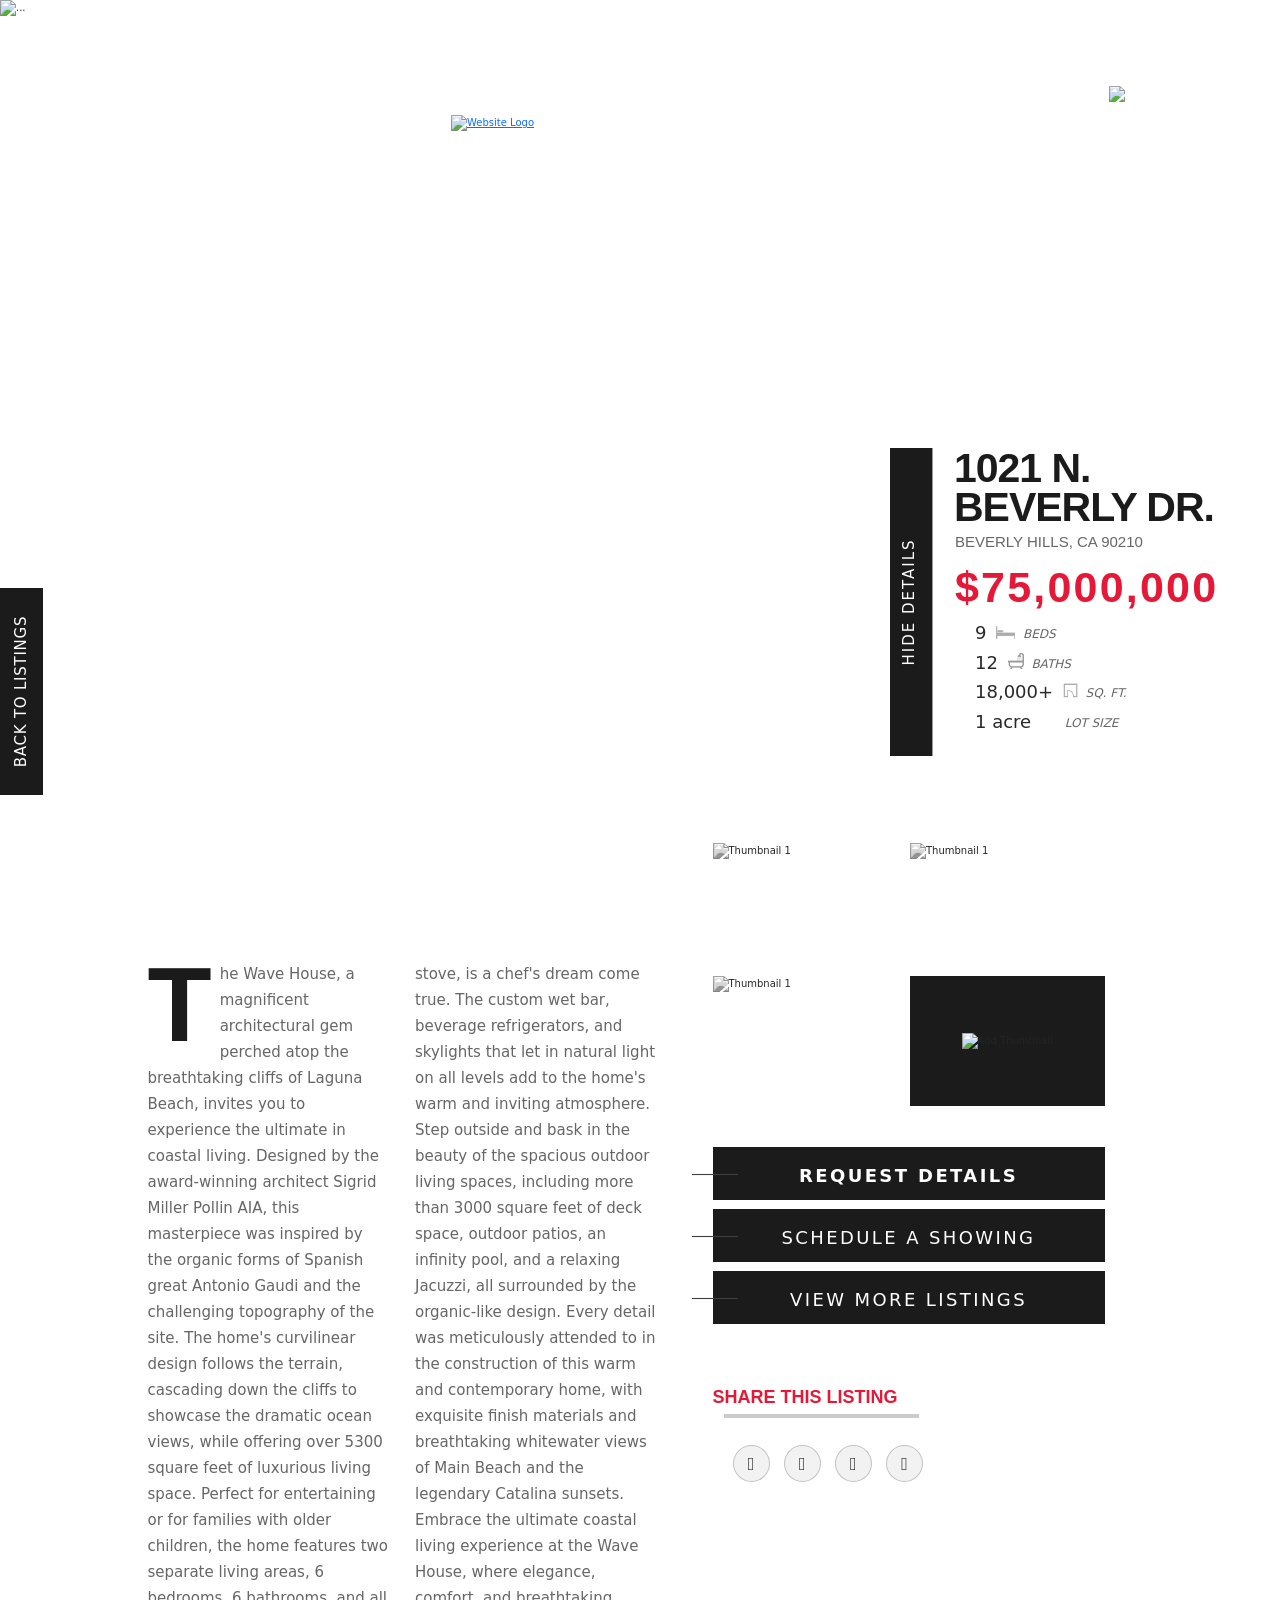
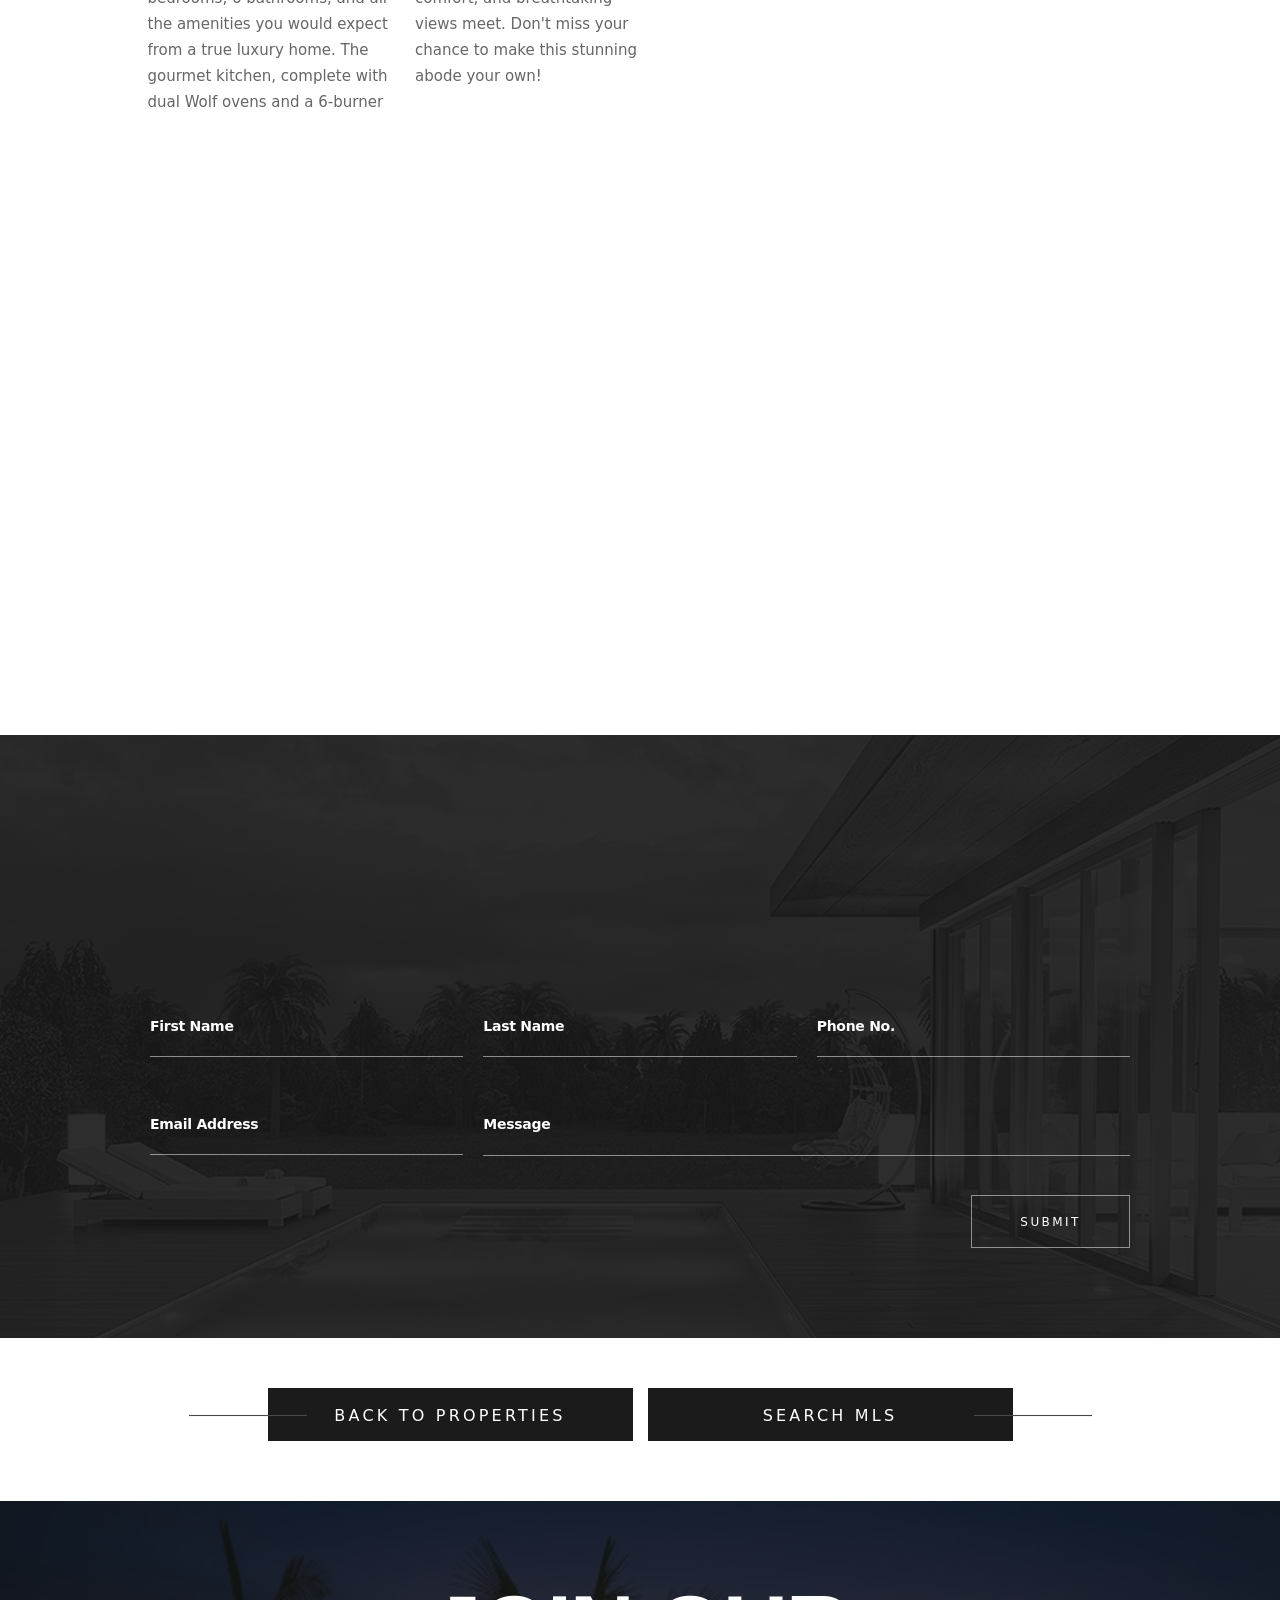
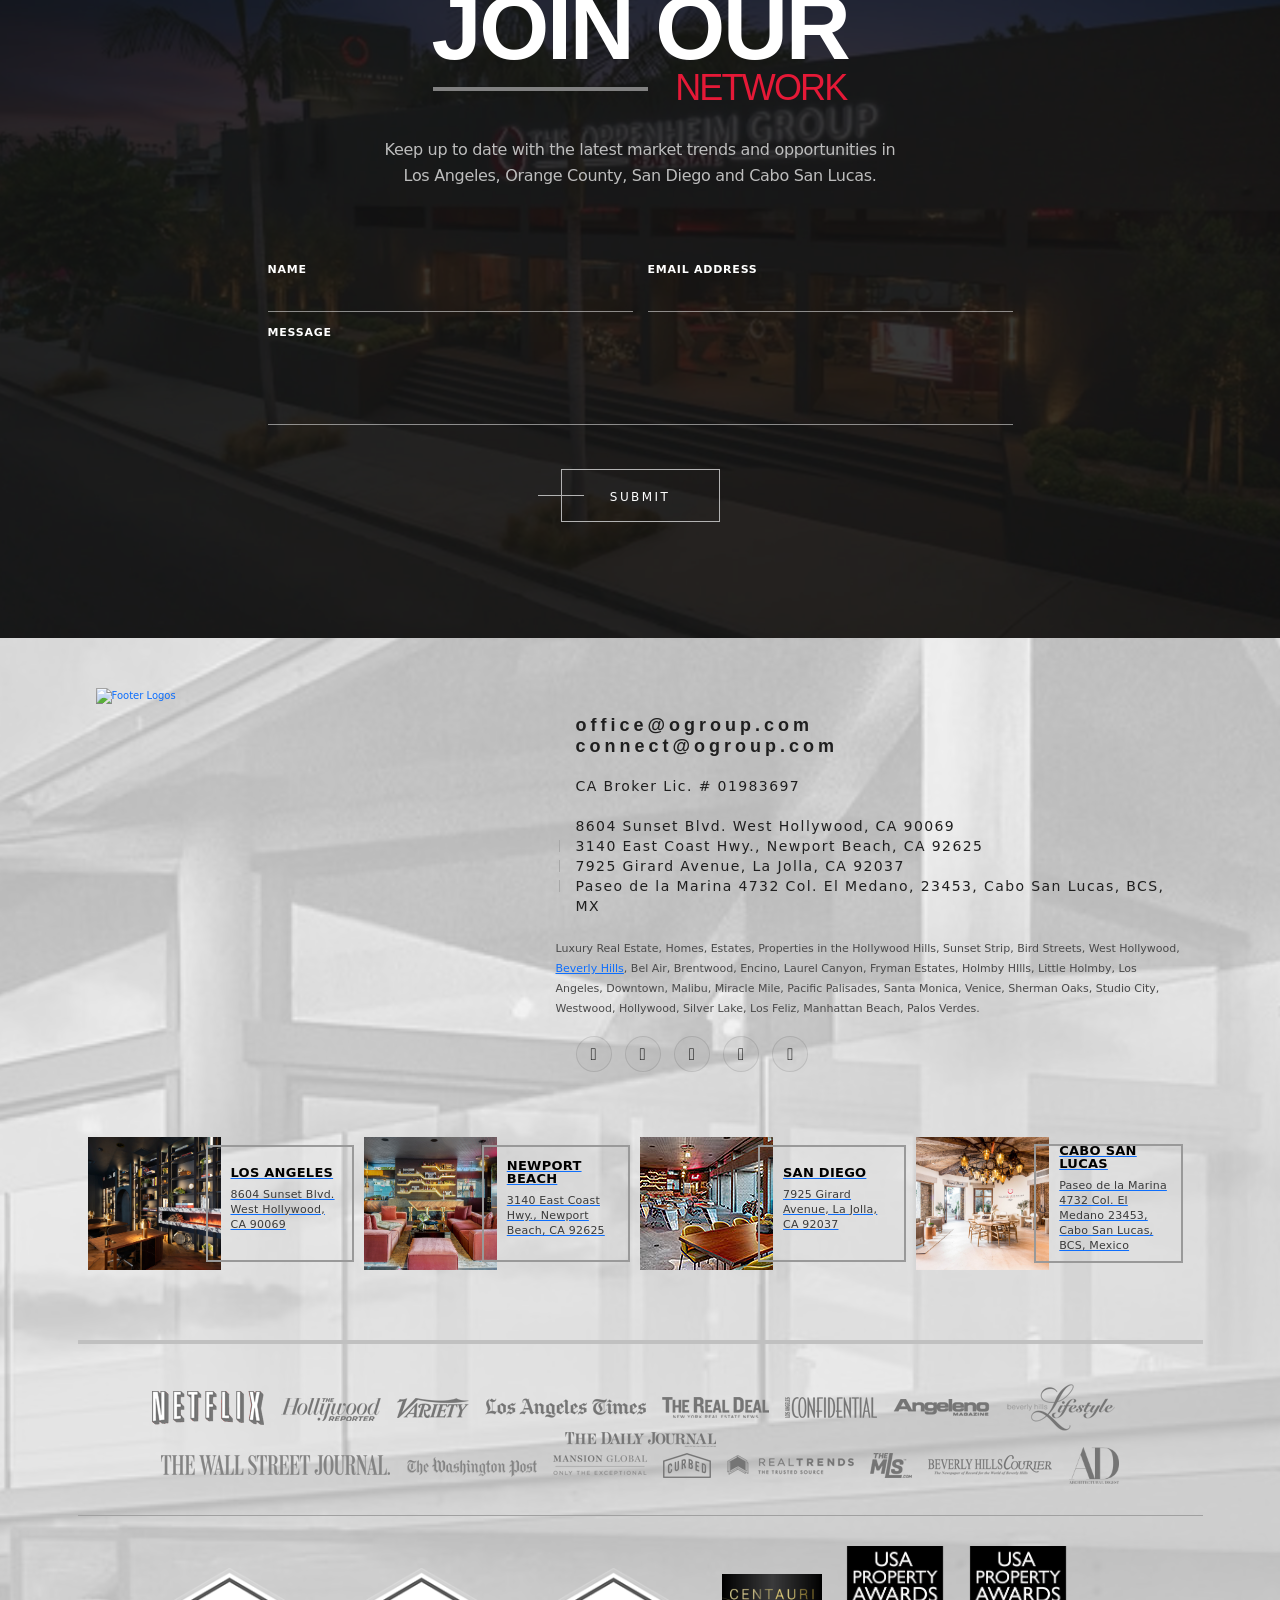
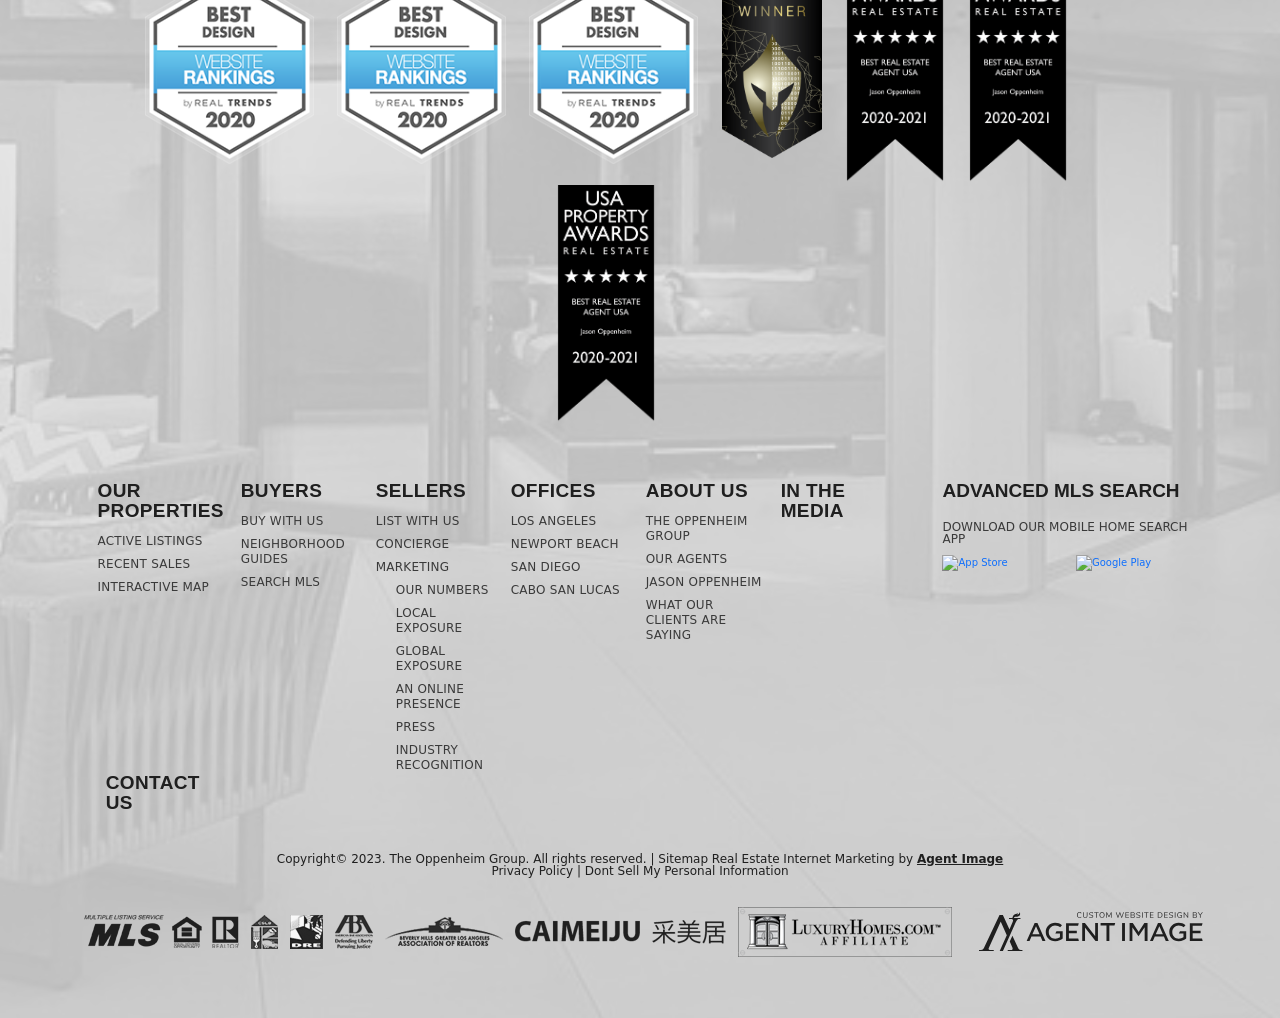
==== commit 39e01296: "Venda de Imoveis" ====
--- a/index.html
+++ b/index.html
@@ -19,10 +19,11 @@
       <!--
          CSS
          ============================================= -->
+      <link rel="stylesheet" href="css/linearicons.css">
       <link rel="stylesheet" href="css/font-awesome.min.css">
       <link rel="stylesheet" href="css/main.css">
 	   <link rel="stylesheet" href="css/style-media-queries.css">
-
+      <link href="https://unpkg.com/aos@2.3.1/dist/aos.css" rel="stylesheet">
 	   <link rel='stylesheet'  href='css/bootstrap.css' type='text/css'  />
 	   <link href="https://cdn.jsdelivr.net/npm/bootstrap@5.1.3/dist/css/bootstrap.min.css" rel="stylesheet" integrity="sha384-1BmE4kWBq78iYhFldvKuhfTAU6auU8tT94WrHftjDbrCEXSU1oBoqyl2QvZ6jIW3" crossorigin="anonymous">
    
@@ -31,7 +32,7 @@
   
 
    <body class="page-template-template-our-properties-single  user-navigated-from-a-page-on-the-site">
-      
+ 
       <div id="main-wrapper">
          <header class="header hidden-xs hidden-sm">
             <div class="container">
@@ -236,7 +237,27 @@
          </div>
          <main>
             
-			
+            <div class="properties-single-slideshow-info d-nome-700px" data-aios-reveal="false" data-aios-animation="fadeInRight" data-aios-animation-delay="0s" data-aios-animation-reset="false" data-aios-animation-offset="0.3" style="right: 0px;"  id="properties-single-slideshow-info">
+               <span class="show-hide-btn" style="width: 350px; left: -155px; " id="show-hide-btn">
+                   Hide Details
+               </span>
+               
+               <div class="properties-single-slideshow-info-address">
+                   1021 N. Beverly Dr.
+                   <span>Beverly Hills, CA 90210</span>
+               </div>
+           
+               <div class="properties-single-slideshow-info-price notranslate">
+                   $75,000,000
+               </div>
+           
+               <ul class="properties-single-slideshow-info-extras">
+                   <li>9 <span class="icon-beds"></span> <em>Beds</em></li>
+                   <li>12 <span class="icon-baths"></span> <em>Baths</em></li>
+                   <li>18,000+ <span class="icon-sqft"></span> <em>SQ. FT.</em></li>
+                   <li>1 acre <span class="icon-lots"></span> <em>Lot Size</em></li>
+               </ul>
+           </div>
 
 
             <div id="inner-page-wrapper" class="inner-page-1712-thurston-dr">
@@ -249,10 +270,11 @@
                               </div>
                               <div class="our-properties-single-wrap" >
                                  <div class="our-properties-single-slideshow-wrap">
-                                    <a href="#" class="our-properties-single-slideshow-logo">
-                                    <img src="https://ogroup.com/wp-content/themes/ogroup.com/images/website-logo-ip-a.png" alt="Website Logo">
-                                    </a>
-                                  </div>  
+                                    <a href="https://ogroup.com/"
+                                    class="our-properties-single-slideshow-logo">
+                                 <img src="https://ogroup.com/wp-content/themes/ogroup.com/images/website-logo-ip-a.png"
+                                    alt="Website Logo">
+                                 </a> 
                                   
                                   <div id="carouselExampleControls" class="carousel slide" data-bs-ride="carousel">
                                     <div class="carousel-inner our-properties-single-slideshow-slide">
@@ -266,15 +288,34 @@
                                         <img src="https://ogroup.com/wp-content/uploads/2023/02/1712-Thursten-Drive-75.jpg" class="d-block w-100" alt="...">
                                       </div>
                                     </div>
-                                    <button class="carousel-control-prev" type="button" data-bs-target="#carouselExampleControls" data-bs-slide="prev">
-                                      <span class="carousel-control-prev-icon" aria-hidden="true"></span>
+
+                                    <div class="properties-single-slideshow-info" data-aos="fade-down">
+                                        
+                                          <div class="properties-status"></div>
+                                          <div class="properties-single-slideshow-info-address">1712 THURSTON DR.
+                                             <span>Laguna Beach, CA 92651</span>
+                                          </div>
+                                          <div class="properties-single-slideshow-info-price notranslate">
+                                             $7,495,000
+                                          </div>
+                                          <ul class="properties-single-slideshow-info-extras">
+                                             <li>6 <span class="icon-beds"></span> <em>Beds</em>                                             </li>
+                                             <li>6 <span class="icon-baths"></span> <em>Baths</em>                                            </li>
+                                             <li>5,353 <span class="icon-sqft"></span> <em>SQ. FT.</em></li>
+                                             <li>.44 <span class="icon-lots"></span> <em>Lot Size</em></li>
+                                          </ul>
+                                       </div>
+                                    <button class="carousel-control-pre"  type="button" data-bs-target="#carouselExampleControls" data-bs-slide="prev">
+                                      <span class="carousel-control-prev-ico" style="height: 50px;" aria-hidden="true"></span>
                                       <span class="visually-hidden">Previous</span>
                                     </button>
-                                    <button class="carousel-control-next" type="button" data-bs-target="#carouselExampleControls" data-bs-slide="next">
-                                      <span class="carousel-control-next-icon" aria-hidden="true"></span>
+                                    <button class="carousel-control-nex" type="button" data-bs-target="#carouselExampleControls" data-bs-slide="next">
+                                      <span class="carousel-control-next-icn" aria-hidden="true"></span>
                                       <span class="visually-hidden">Next</span>
                                     </button>
                                   </div>
+
+                                  
 
                                  <div id="inner-page-breadcrumbs" class=" inner-page-breadcrumbs breadcrumbs-1712-thurston-dr clone hidden-md hidden-lg">
                                     <div class="container">
@@ -291,124 +332,402 @@
                                     </div>
                                  </div>
                                 
-                                 <div class="our-properties-single-floating-thumbnail-mobile-wrap hidden-md hidden-lg">
-                                    <div id="our-properties-single-floating-thumbnail-mobile-list" class="our-properties-single-floating-thumbnail-mobile-list clearfix">
-                                       <a href="#" class="our-properties-single-floating-thumbnail-mobile active">
-                                          <img width="197" height="120" src="https://ogroup.com/wp-content/uploads/2023/02/1712-Thursten-Drive-103-1.jpg">
-                                       </a>
-                                       <a href="#" class="our-properties-single-floating-thumbnail-mobile active">
-                                          <img width="197" height="128" src="https://ogroup.com/wp-content/uploads/2023/02/1712-Thursten-Drive-88-1.jpg">
-                                       </a>
-                                       <a href="#" class="our-properties-single-floating-thumbnail-mobile active">
-                                          <img width="197" height="128" src="https://ogroup.com/wp-content/uploads/2023/02/1712-Thursten-Drive-75.jpg">
-                                       </a>
-                                       <a href="#" class="our-properties-single-floating-thumbnail-mobile active">
-                                          <img width="197" height="128" src="https://ogroup.com/wp-content/uploads/2023/02/1712-Thursten-Drive-73.jpg">
-                                       </a>
-                                       <a href="#" class="our-properties-single-floating-thumbnail-mobile active">
-                                          <img width="197" height="128" src="https://ogroup.com/wp-content/uploads/2023/02/1712-Thursten-Drive-69.jpg">
-                                       </a>
-                                       <a href="#" class="our-properties-single-floating-thumbnail-mobile active">
-                                          <img width="197" height="128" src="https://ogroup.com/wp-content/uploads/2023/02/1712-Thursten-Drive-63.jpg">
-                                       </a>
-                                       <a href="#" class="our-properties-single-floating-thumbnail-mobile active">
-                                          <img width="197" height="128" src="https://ogroup.com/wp-content/uploads/2023/02/1712-Thursten-Drive-61.jpg">
-                                       </a>
-                                       <a href="#" class="our-properties-single-floating-thumbnail-mobile active">
-                                          <img width="197" height="128" src="https://ogroup.com/wp-content/uploads/2023/02/1712-Thursten-Drive-47.jpg">
-                                       </a>
-                                       <a href="#" class="our-properties-single-floating-thumbnail-mobile active">
-                                          <img width="197" height="128" src="https://ogroup.com/wp-content/uploads/2023/02/1712-Thursten-Drive-34.jpg">
-                                       </a>
-                                       <a href="#" class="our-properties-single-floating-thumbnail-mobile active">
-                                          <img width="197" height="128" src="https://ogroup.com/wp-content/uploads/2023/02/1712-Thursten-Drive-31.jpg">
-                                       </a>
-                                       <a href="#" class="our-properties-single-floating-thumbnail-mobile active">
-                                          <img width="197" height="128" src="https://ogroup.com/wp-content/uploads/2023/02/1712-Thursten-Drive-26.jpg">
-                                       </a>
-                                       <a href="#" class="our-properties-single-floating-thumbnail-mobile active">
-                                          <img width="197" height="128" src="https://ogroup.com/wp-content/uploads/2023/02/1712-Thursten-Drive-22.jpg">
-                                       </a>
-                                       <a href="#" class="our-properties-single-floating-thumbnail-mobile active">
-                                          <img width="197" height="128" src="https://ogroup.com/wp-content/uploads/2023/02/1712-Thursten-Drive-20.jpg">
-                                       </a>
-                                       <a href="#" class="our-properties-single-floating-thumbnail-mobile active">
-                                          <img width="197" height="128" src="https://ogroup.com/wp-content/uploads/2023/02/1712-Thursten-Drive-19.jpg">
-                                       </a>
-                                       <a href="#" class="our-properties-single-floating-thumbnail-mobile active">
-                                          <img width="197" height="128" src="https://ogroup.com/wp-content/uploads/2023/02/1712-Thursten-Drive-12.jpg">
-                                       </a>
-                                       <a href="#" class="our-properties-single-floating-thumbnail-mobile active">
-                                          <img width="197" height="128" src="https://ogroup.com/wp-content/uploads/2023/02/1712-Thursten-Drive-9.jpg">
-                                       </a>
-                                       <a href="#" class="our-properties-single-floating-thumbnail-mobile active">
-                                          <img width="197" height="128" src="https://ogroup.com/wp-content/uploads/2023/02/1712-Thursten-Drive-1.jpg">
-                                       </a>
-                                       <a href="#" class="our-properties-single-floating-thumbnail-mobile active">
-                                          <img width="197" height="128" src="https://ogroup.com/wp-content/uploads/2023/02/1712-Thursten-Drive-88.jpg">
-                                       </a>
+                                
+                                 <div class="our-properties-single-floating-thumbnail-wrap hidden-xs hidden-sm" style="margin-top: 100px;" id="our-properties-single-floating-thumbnail-wrap">
+                                    <span class="our-properties-single-floating-thumbnail-close" id="our-properties-single-floating-thumbnail-close"></span>
+                                    <div class="our-properties-single-floating-thumbnail-list clearfix" data-simplebar="init">
+                                       <div class="simplebar-track vertical" style="visibility: visible;">
+                                          <div class="simplebar-scrollbar" style="visibility: visible; top: 0px; height: 134px;"></div>
+                                       </div>
+                                       <div class="simplebar-track horizontal" style="visibility: visible;">
+                                          <div class="simplebar-scrollbar" style="visibility: visible; left: 0px; width: 25px;"></div>
+                                       </div>
+                                       <div class="simplebar-scroll-content" style="padding-right: 17px; margin-bottom: -34px;">
+                                          <div class="simplebar-content" style="padding-bottom: 17px; margin-right: -17px; margin-top: -150px;">
+                                             <div class="our-properties-single-floating-thumbnail">
+                                                <canvas style="background-image: url(https://ogroup.com/wp-content/uploads/2022/09/1.11.jpg);" width="197" height="128"></canvas>
+                                             </div>
+                                             <div class="our-properties-single-floating-thumbnail">
+                                                <canvas style="background-image: url(https://ogroup.com/wp-content/uploads/2022/09/2.1.jpg);" width="197" height="128"></canvas>
+                                             </div>
+                                             <div class="our-properties-single-floating-thumbnail">
+                                                <canvas style="background-image: url(https://ogroup.com/wp-content/uploads/2022/09/1.1-scaled.jpg);" width="197" height="128"></canvas>
+                                             </div>
+                                             <div class="our-properties-single-floating-thumbnail">
+                                                <canvas style="background-image: url(https://ogroup.com/wp-content/uploads/2022/09/1.4.jpg);" width="197" height="128"></canvas>
+                                             </div>
+                                             <div class="our-properties-single-floating-thumbnail">
+                                                <canvas style="background-image: url(https://ogroup.com/wp-content/uploads/2022/09/2.5.jpg);" width="197" height="128"></canvas>
+                                             </div>
+                                             <div class="our-properties-single-floating-thumbnail">
+                                                <canvas style="background-image: url(https://ogroup.com/wp-content/uploads/2022/09/2.3.jpg);" width="197" height="128"></canvas>
+                                             </div>
+                                             <div class="our-properties-single-floating-thumbnail">
+                                                <canvas style="background-image: url(https://ogroup.com/wp-content/uploads/2022/09/3.1.jpg);" width="197" height="128"></canvas>
+                                             </div>
+                                             <div class="our-properties-single-floating-thumbnail">
+                                                <canvas style="background-image: url(https://ogroup.com/wp-content/uploads/2022/09/3.2.jpg);" width="197" height="128"></canvas>
+                                             </div>
+                                             <div class="our-properties-single-floating-thumbnail">
+                                                <canvas style="background-image: url(https://ogroup.com/wp-content/uploads/2022/09/3.41.jpg);" width="197" height="128"></canvas>
+                                             </div>
+                                             <div class="our-properties-single-floating-thumbnail">
+                                                <canvas style="background-image: url(https://ogroup.com/wp-content/uploads/2022/09/6.jpg);" width="197" height="128"></canvas>
+                                             </div>
+                                             <div class="our-properties-single-floating-thumbnail">
+                                                <canvas style="background-image: url(https://ogroup.com/wp-content/uploads/2022/09/8.2.jpg);" width="197" height="128"></canvas>
+                                             </div>
+                                             <div class="our-properties-single-floating-thumbnail">
+                                                <canvas style="background-image: url(https://ogroup.com/wp-content/uploads/2022/09/9.1.jpg);" width="197" height="128"></canvas>
+                                             </div>
+                                             <div class="our-properties-single-floating-thumbnail">
+                                                <canvas style="background-image: url(https://ogroup.com/wp-content/uploads/2022/09/9.3.jpg);" width="197" height="128"></canvas>
+                                             </div>
+                                             <div class="our-properties-single-floating-thumbnail">
+                                                <canvas style="background-image: url(https://ogroup.com/wp-content/uploads/2022/09/9.5.jpg);" width="197" height="128"></canvas>
+                                             </div>
+                                             <div class="our-properties-single-floating-thumbnail">
+                                                <canvas style="background-image: url(https://ogroup.com/wp-content/uploads/2022/09/10.11.jpg);" width="197" height="128"></canvas>
+                                             </div>
+                                             <div class="our-properties-single-floating-thumbnail">
+                                                <canvas style="background-image: url(https://ogroup.com/wp-content/uploads/2022/09/2.6.jpg);" width="197" height="128"></canvas>
+                                             </div>
+                                             <div class="our-properties-single-floating-thumbnail">
+                                                <canvas style="background-image: url(https://ogroup.com/wp-content/uploads/2022/09/2.8.jpg);" width="197" height="128"></canvas>
+                                             </div>
+                                          </div>
+                                       </div>
                                     </div>
                                  </div>
-
-
+                                 
+                                 <div class="our-properties-single-floating-thumbnail-mobile-wrap hidden-md active hidden-lg">
+                                    <div id="our-properties-single-floating-thumbnail-mobile-list" class="our-properties-single-floating-thumbnail-mobile-list clearfix">
+                                       <a href="#" class="our-properties-single-floating-thumbnail-mobile active">
+                                          <img width="197" height="120" src="https://ogroup.com/wp-content/uploads/2023/02/1712-Thursten-Drive-103-1.jpg">
+                                       </a>
+                                       <a href="#" class="our-properties-single-floating-thumbnail-mobile active">
+                                          <img width="197" height="128" src="https://ogroup.com/wp-content/uploads/2023/02/1712-Thursten-Drive-88-1.jpg">
+                                       </a>
+                                       <a href="#" class="our-properties-single-floating-thumbnail-mobile active">
+                                          <img width="197" height="128" src="https://ogroup.com/wp-content/uploads/2023/02/1712-Thursten-Drive-75.jpg">
+                                       </a>
+                                       <a href="#" class="our-properties-single-floating-thumbnail-mobile active">
+                                          <img width="197" height="128" src="https://ogroup.com/wp-content/uploads/2023/02/1712-Thursten-Drive-73.jpg">
+                                       </a>
+                                       <a href="#" class="our-properties-single-floating-thumbnail-mobile active">
+                                          <img width="197" height="128" src="https://ogroup.com/wp-content/uploads/2023/02/1712-Thursten-Drive-69.jpg">
+                                       </a>
+                                       <a href="#" class="our-properties-single-floating-thumbnail-mobile active">
+                                          <img width="197" height="128" src="https://ogroup.com/wp-content/uploads/2023/02/1712-Thursten-Drive-63.jpg">
+                                       </a>
+                                       <a href="#" class="our-properties-single-floating-thumbnail-mobile active">
+                                          <img width="197" height="128" src="https://ogroup.com/wp-content/uploads/2023/02/1712-Thursten-Drive-61.jpg">
+                                       </a>
+                                       <a href="#" class="our-properties-single-floating-thumbnail-mobile active">
+                                          <img width="197" height="128" src="https://ogroup.com/wp-content/uploads/2023/02/1712-Thursten-Drive-47.jpg">
+                                       </a>
+                                       <a href="#" class="our-properties-single-floating-thumbnail-mobile active">
+                                          <img width="197" height="128" src="https://ogroup.com/wp-content/uploads/2023/02/1712-Thursten-Drive-34.jpg">
+                                       </a>
+                                       <a href="#" class="our-properties-single-floating-thumbnail-mobile active">
+                                          <img width="197" height="128" src="https://ogroup.com/wp-content/uploads/2023/02/1712-Thursten-Drive-31.jpg">
+                                       </a>
+                                       <a href="#" class="our-properties-single-floating-thumbnail-mobile active">
+                                          <img width="197" height="128" src="https://ogroup.com/wp-content/uploads/2023/02/1712-Thursten-Drive-26.jpg">
+                                       </a>
+                                       <a href="#" class="our-properties-single-floating-thumbnail-mobile active">
+                                          <img width="197" height="128" src="https://ogroup.com/wp-content/uploads/2023/02/1712-Thursten-Drive-22.jpg">
+                                       </a>
+                                       <a href="#" class="our-properties-single-floating-thumbnail-mobile active">
+                                          <img width="197" height="128" src="https://ogroup.com/wp-content/uploads/2023/02/1712-Thursten-Drive-20.jpg">
+                                       </a>
+                                       <a href="#" class="our-properties-single-floating-thumbnail-mobile active">
+                                          <img width="197" height="128" src="https://ogroup.com/wp-content/uploads/2023/02/1712-Thursten-Drive-19.jpg">
+                                       </a>
+                                       <a href="#" class="our-properties-single-floating-thumbnail-mobile active">
+                                          <img width="197" height="128" src="https://ogroup.com/wp-content/uploads/2023/02/1712-Thursten-Drive-12.jpg">
+                                       </a>
+                                       <a href="#" class="our-properties-single-floating-thumbnail-mobile active">
+                                          <img width="197" height="128" src="https://ogroup.com/wp-content/uploads/2023/02/1712-Thursten-Drive-9.jpg">
+                                       </a>
+                                       <a href="#" class="our-properties-single-floating-thumbnail-mobile active">
+                                          <img width="197" height="128" src="https://ogroup.com/wp-content/uploads/2023/02/1712-Thursten-Drive-1.jpg">
+                                       </a>
+                                       <a href="#" class="our-properties-single-floating-thumbnail-mobile active">
+                                          <img width="197" height="128" src="https://ogroup.com/wp-content/uploads/2023/02/1712-Thursten-Drive-88.jpg">
+                                       </a>
+                                    </div>
+                                 </div>
+
+                              
+                                 
                                  <div class="our-properties-single-info" >
                                     <div class="container">
                                        <div class="row">
-                                          <div class="col-md-8">
+                                          <div class="col-md-7" data-aos="fade-up">
 
                                              <div class="our-properties-single-content-wrap">
-                                                <h1 class="entry-title our-properties-single-title">1712 THURSTON DR.</h1>
-                                                <div class="our-properties-single-content">
+                                                <h1 class="entry-title our-properties-single-title" data-aos="flip-left" data-aos-easing="ease-out-cubic" data-aos-duration="2000">1712 THURSTON DR.</h1>
+                                                <div class="our-properties-single-content" data-aos="fade-up">
                                                    The Wave House, a magnificent architectural gem perched atop the breathtaking cliffs of Laguna Beach, invites you to experience the ultimate in coastal living. Designed by the award-winning architect Sigrid Miller Pollin AIA, this masterpiece was inspired by the organic forms of Spanish great Antonio Gaudi and the challenging topography of the site. The home's curvilinear design follows the terrain, cascading down the cliffs to showcase the dramatic ocean views, while offering over 5300 square feet of luxurious living space. Perfect for entertaining or for families with older children, the home features two separate living areas, 6 bedrooms, 6 bathrooms, and all the amenities you would expect from a true luxury home. The gourmet kitchen, complete with dual Wolf ovens and a 6-burner stove, is a chef's dream come true. The custom wet bar, beverage refrigerators, and skylights that let in natural light on all levels add to the home's warm and inviting atmosphere. Step outside and bask in the beauty of the spacious outdoor living spaces, including more than 3000 square feet of deck space, outdoor patios, an infinity pool, and a relaxing Jacuzzi, all surrounded by the organic-like design. Every detail was meticulously attended to in the construction of this warm and contemporary home, with exquisite finish materials and breathtaking whitewater views of Main Beach and the legendary Catalina sunsets. Embrace the ultimate coastal living experience at the Wave House, where elegance, comfort, and breathtaking views meet. Don't miss your chance to make this stunning abode your own!
                                                 </div>
                                              </div>
-                                             <div class="descript-map">
+                                             <div class="descript-map" data-aos="fade-up">
                                                 <div id="our-properties-single-map" class="our-properties-single-map testersss">
                                                    <iframe width="680" height="482" id="gmap_canvas" src="https://maps.google.com/maps?q=1712 Thurston Dr., Laguna Beach, California 92651&amp;t=&amp;z=13&amp;ie=UTF8&amp;iwloc=&amp;output=embed" frameborder="0" scrolling="no" marginheight="0" marginwidth="0"></iframe>                                              
                                                 </div>
                                              </div>
                                           </div>
-                                          <div class="col-md-4">
-                                             <div class="our-properties-single-thumbnail-list clearfix">
+                                          <div class="col-md-4" >
+                                             <div class="our-properties-single-thumbnail-list clearfix" data-aos="fade-up">
                                                 <div class="our-properties-single-thumbnail">
                                                    <img src="https://ogroup.com/wp-content/uploads/2023/02/1712-Thursten-Drive-103-1.jpg" alt="Thumbnail 1">
                                                 </div>
-                                                <div class="our-properties-single-thumbnail">
+                                                <div class="our-properties-single-thumbnail" data-aos="fade-up">
                                                    <img src="https://ogroup.com/wp-content/uploads/2023/02/1712-Thursten-Drive-88-1.jpg" alt="Thumbnail 1">
                                                 </div>
-                                                <div class="our-properties-single-thumbnail">
+                                                <div class="our-properties-single-thumbnail" data-aos="fade-up">
                                                    <img src="https://ogroup.com/wp-content/uploads/2023/02/1712-Thursten-Drive-75.jpg" alt="Thumbnail 1">
                                                 </div>
-                                                <div class="our-properties-single-add-thumbnail">
+                                                <div class="our-properties-single-add-thumbnail" data-aos="fade-up" id="btnGalery">
                                                    <img src="https://ogroup.com/wp-content/themes/ogroup.com/images/properties-single-add-thumbnail.png" alt="Add Thumbnail">
                                                 </div>
                                              </div>
 
-                                             <div class="our-properties-single-cta" data-aios-reveal="true" data-aios-animation="fadeInUp" data-aios-animation-delay="0s" data-aios-animation-reset="false" data-aios-animation-offset="0.3">
-                                                <a href="#" class="site-button our-properties-single-cta-link requ-info" data-popup="popup-wrap-request">Request Details</a>
-                                                <a href="#" class="site-button our-properties-single-cta-link sc-showing" data-popup="popup-wrap-schedule">Schedule A Showing</a>
-                                                <a href="#" class="site-button our-properties-single-cta-link">View More Listings</a>
-                                             </div>
-
-                                            
+                                             <div class="our-properties-single-cta">
+                                               
+                                                <a class="site-button our-properties-single-cta-link requ-info"  id="myBtn" data-aos="fade-up"><label for="requesteDetail">Request Details</label></a>
+                                                <a class="site-button our-properties-single-cta-link sc-showing" id="schedule-showing-btn" data-aos="fade-up">Schedule A Showing</a>
+                                                <a class="site-button our-properties-single-cta-link"  data-aos="fade-up">View More Listings</a>
+                                             </div>
+
+                                             <!-- Schedule Showing -->
+                                             <div class="our-properties-single-smi-wrap">
+                                                <div class="our-properties-single-smi" data-aios-reveal="true"
+                                                   data-aios-animation="fadeInUp" data-aios-animation-delay="0s"
+                                                   data-aios-animation-reset="false" data-aios-animation-offset="0.3">
+                                                   <div class="our-properties-single-smi-title">Share This Listing
+                                                   </div>
+                                                   <ul>
+                                                      <li>
+                                                         <a href="#" id="orig-fb" target="_blank">
+                                                         <span class="hidden">facebook</span>
+                                                         <span class="fa fa-facebook"></span>
+                                                         </a>
+                                                      </li>
+                                                      <li>
+                                                         <a href="#" id="orig-twitter" target="_blank">
+                                                         <span class="hidden">twitter</span>
+                                                         <span class="fa fa-twitter"></span>
+                                                         </a>
+                                                      </li>
+                                                      <li>
+                                                         <a href="#" id="orig-google" target="_blank">
+                                                         <span class="hidden">Google+</span>
+                                                         <span class="fa fa-google-plus"></span>
+                                                         </a>
+                                                      </li>
+                                                      <li>
+                                                         <a href="#" id="orig-pinterest" target="_blank">
+                                                         <span class="hidden">Pinterest</span>
+                                                         <span class="fa fa-pinterest"></span>
+                                                         </a>
+                                                      </li>
+                                                   </ul>
+                                                   <div class="addtoany_shortcode">
+                                                      <div class="a2a_kit a2a_kit_size_32 addtoany_list" data-a2a-url="https://ogroup.com/listing/1712-thurston-dr/" data-a2a-title="1712 THURSTON DR."><a class="a2a_button_facebook" href="https://www.addtoany.com/add_to/facebook?linkurl=https%3A%2F%2Fogroup.com%2Flisting%2F1712-thurston-dr%2F&amp;linkname=1712%20THURSTON%20DR." title="Facebook" rel="nofollow noopener" target="_blank"></a><a class="a2a_button_twitter" href="https://www.addtoany.com/add_to/twitter?linkurl=https%3A%2F%2Fogroup.com%2Flisting%2F1712-thurston-dr%2F&amp;linkname=1712%20THURSTON%20DR." title="Twitter" rel="nofollow noopener" target="_blank"></a><a class="a2a_button_email" href="https://www.addtoany.com/add_to/email?linkurl=https%3A%2F%2Fogroup.com%2Flisting%2F1712-thurston-dr%2F&amp;linkname=1712%20THURSTON%20DR." title="Email" rel="nofollow noopener" target="_blank"></a><a class="a2a_button_pinterest" href="https://www.addtoany.com/add_to/pinterest?linkurl=https%3A%2F%2Fogroup.com%2Flisting%2F1712-thurston-dr%2F&amp;linkname=1712%20THURSTON%20DR." title="Pinterest" rel="nofollow noopener" target="_blank"></a></div>
+                                                   </div>
+                                                </div>
+                                             </div>
+                                             
+
+                                             <div class="our-properties-single-cta-wrap" >
+                                                <!--  Request Information -->
+                                                <div class="popup-wrap-request pop-wrap">
+                                                   <div class="pop-outside"></div>
+                                                   <div class="request-more-info" id="request-more-info">
+                                                      <div class="request-more-info-close" >
+                                                         <span class="close-info">X</span>
+                                                      </div>
+                                                      <div class="scroll-wrap">
+                                                         <div role="form" class="wpcf7" id="wpcf7-f6-p520191-o1" lang="en-US" dir="ltr">
+                                                            <div class="screen-reader-response">
+                                                               <p role="status" aria-live="polite" aria-atomic="true"></p>
+                                                               <ul></ul>
+                                                            </div>
+                                                            <form action="/listing/1712-thurston-dr/#wpcf7-f6-p520191-o1" method="post" class="wpcf7-form init use-floating-validation-tip" novalidate="novalidate" data-status="init">
+                                                               <div style="display: none;">
+                                                                  <input type="hidden" name="_wpcf7" value="6" />
+                                                                  <input type="hidden" name="_wpcf7_version" value="5.3.2" />
+                                                                  <input type="hidden" name="_wpcf7_locale" value="en_US" />
+                                                                  <input type="hidden" name="_wpcf7_unit_tag" value="wpcf7-f6-p520191-o1" />
+                                                                  <input type="hidden" name="_wpcf7_container_post" value="520191" />
+                                                                  <input type="hidden" name="_wpcf7_posted_data_hash" value="" />
+                                                                  <input type="hidden" name="_wpcf7_recaptcha_response" value="" />
+                                                               </div>
+                                                               <div id="wpcf7-64a3e4f4d6180" style="display:none !important; visibility:hidden !important;"><input type="hidden" name="form-page-source" class="form-page-source" value="https://ogroup.com/listing/1712-thurston-dr/"><input type="hidden" name="queen-bee-id" value="wpcf7-64a3e4f4d6180"><input type="hidden" name="wpcf7-64a3e4f4d6180-website-remote-address" value="127.0.0.1"><input type="hidden" name="wpcf7-64a3e4f4d6180-website-time-start" value="1688462580"><input type="hidden" name="wpcf7-64a3e4f4d6180-website-time-check" value="5"><label for="wpcf7-64a3e4f4d6180-website" class="hp-message">Choose Side:</label><input type="text" name="wpcf7-64a3e4f4d6180-website" id="wpcf7-64a3e4f4d6180-website" tabindex="-1" autocomplete="false" /></div>
+                                                               <h4 class="req-details-header">Request Details</h4>
+                                                               <p class="req-details-paragraph">Tell us how to reach you and we'll get back in touch.</p>
+                                                               <div class="container-fluid popup-form">
+                                                                  <div class="row">
+                                                                     <div class="col-md-6">
+                                                                        <label for="fname">First Name*</label>
+                                                                        <span class="wpcf7-form-control-wrap uname"><input type="text" name="uname" value="" size="40" class="wpcf7-form-control wpcf7-text wpcf7-validates-as-required" aria-required="true" aria-invalid="false" /></span>
+                                                                     </div>
+                                                                     <div class="col-md-6">
+                                                                        <label for="lname">Last Name*</label>
+                                                                        <span class="wpcf7-form-control-wrap lname"><input type="text" name="lname" value="" size="40" class="wpcf7-form-control wpcf7-text wpcf7-validates-as-required" aria-required="true" aria-invalid="false" /></span>
+                                                                     </div>
+                                                                  </div>
+                                                                  <div class="row">
+                                                                     <div class="col-md-6">
+                                                                        <label for="your-email">Email Address*</label>
+                                                                        <span class="wpcf7-form-control-wrap your-email"><input type="email" name="your-email" value="" size="40" class="wpcf7-form-control wpcf7-text wpcf7-email wpcf7-validates-as-required wpcf7-validates-as-email" aria-required="true" aria-invalid="false" /></span>
+                                                                     </div>
+                                                                     <div class="col-md-6">
+                                                                        <label for="pnumber">Phone Number</label>
+                                                                        <span class="wpcf7-form-control-wrap pnumber"><input type="text" name="pnumber" value="" size="40" class="wpcf7-form-control wpcf7-text" aria-invalid="false" /></span>
+                                                                     </div>
+                                                                  </div>
+                                                                  <div class="row">
+                                                                     <div class="col-md-6">
+                                                                        <label for="movingDate">When are you Moving?</label>
+                                                                        <span class="wpcf7-form-control-wrap movingDate"><input type="date" name="movingDate" value="" class="wpcf7-form-control wpcf7-date wpcf7-validates-as-date" aria-invalid="false" /></span>
+                                                                     </div>
+                                                                     <div class="col-md-6">
+                                                                        <label for="reachYou ">Best way to Reach you?</label>
+                                                                        <span class="wpcf7-form-control-wrap reachYou">
+                                                                           <select name="reachYou" class="wpcf7-form-control wpcf7-select" aria-invalid="false">
+                                                                              <option value="Email and Phone">Email and Phone</option>
+                                                                              <option value="Phone">Phone</option>
+                                                                              <option value="Email">Email</option>
+                                                                           </select>
+                                                                        </span>
+                                                                     </div>
+                                                                  </div>
+                                                                  <div class="row">
+                                                                     <div class="col-md-12">
+                                                                        <label for="yourmessage">Your Message</label>
+                                                                        <span class="wpcf7-form-control-wrap yourmessage"><textarea name="yourmessage" cols="40" rows="10" class="wpcf7-form-control wpcf7-textarea" aria-invalid="false"></textarea></span> <span class="wpcf7-form-control-wrap property-address"><textarea name="property-address" cols="40" rows="10" class="wpcf7-form-control wpcf7-textarea hidden cf-address" aria-invalid="false"></textarea></span>
+                                                                     </div>
+                                                                  </div>
+                                                                  <div class="row" style="display: none;">
+                                                                     <span class="wpcf7-form-control-wrap address"><input type="text" name="address" value="" size="40" class="wpcf7-form-control wpcf7-text" aria-invalid="false" placeholder="Address" /></span>
+                                                                     <div>
+                                                                        <span class="wpcf7-form-control-wrap city"><input type="text" name="city" value="" size="40" class="wpcf7-form-control wpcf7-text" aria-invalid="false" placeholder="City" /></span>
+                                                                        <span class="wpcf7-form-control-wrap state"><input type="text" name="state" value="" size="40" class="wpcf7-form-control wpcf7-text" aria-invalid="false" placeholder="State" /></span>
+                                                                        <span class="wpcf7-form-control-wrap zip"><input type="text" name="zip" value="" size="40" class="wpcf7-form-control wpcf7-text" aria-invalid="false" placeholder="Zip" /></span>
+                                                                     </div>
+                                                                  </div>
+                                                                  <div class="row">
+                                                                     <div class="col-md-12 textalignCenter">
+                                                                        <input type="submit" value="Send" class="wpcf7-form-control wpcf7-submit" />
+                                                                     </div>
+                                                                  </div>
+                                                               </div>
+                                                               <div class="wpcf7-response-output" aria-hidden="true"></div>
+                                                            </form>
+                                                         </div>
+                                                      </div>
+                                                   </div>
+                                                </div>
+                                                <!--  Request Information -->
+                                                <!-- Schedule Showing -->
+                                                <div class="popup-wrap-schedule pop-wrap" >
+                                                   
+                                                   <div class="pop-outside"></div>
+                                                   <div class="schedule-showing" id="schedule-showing">
+                                                      <div class="schedule-showing-close">
+                                                         <span>X</span>
+                                                      </div>
+                                                      <div class="scroll-wrap">
+                                                         <div role="form" class="wpcf7" id="wpcf7-f5-p520191-o2" lang="en-US" dir="ltr">
+                                                            <div class="screen-reader-response">
+                                                               <p role="status" aria-live="polite" aria-atomic="true"></p>
+                                                               <ul></ul>
+                                                            </div>
+                                                            <form action="/listing/1712-thurston-dr/#wpcf7-f5-p520191-o2" method="post" class="wpcf7-form init use-floating-validation-tip" novalidate="novalidate" data-status="init">
+                                                               <div style="display: none;">
+                                                                  <input type="hidden" name="_wpcf7" value="5" />
+                                                                  <input type="hidden" name="_wpcf7_version" value="5.3.2" />
+                                                                  <input type="hidden" name="_wpcf7_locale" value="en_US" />
+                                                                  <input type="hidden" name="_wpcf7_unit_tag" value="wpcf7-f5-p520191-o2" />
+                                                                  <input type="hidden" name="_wpcf7_container_post" value="520191" />
+                                                                  <input type="hidden" name="_wpcf7_posted_data_hash" value="" />
+                                                                  <input type="hidden" name="_wpcf7_recaptcha_response" value="" />
+                                                               </div>
+                                                               <div id="wpcf7-64a3e4f4d64a7" style="display:none !important; visibility:hidden !important;"><input type="hidden" name="form-page-source" class="form-page-source" value="https://ogroup.com/listing/1712-thurston-dr/"><input type="hidden" name="queen-bee-id" value="wpcf7-64a3e4f4d64a7"><input type="hidden" name="wpcf7-64a3e4f4d64a7-website-remote-address" value="127.0.0.1"><input type="hidden" name="wpcf7-64a3e4f4d64a7-website-time-start" value="1688462580"><input type="hidden" name="wpcf7-64a3e4f4d64a7-website-time-check" value="5"><label for="wpcf7-64a3e4f4d64a7-website" class="hp-message">Choose Side:</label><input type="text" name="wpcf7-64a3e4f4d64a7-website" id="wpcf7-64a3e4f4d64a7-website" tabindex="-1" autocomplete="false" /></div>
+                                                               <h4 class="sched-showing-header">Schedule a Showing</h4>
+                                                               <p class="sched-showing-paragraph">Tell us how to reach you and we'll get back in touch.</p>
+                                                               <div class="container-fluid popup-form">
+                                                                  <div class="row">
+                                                                     <div class="col-md-6">
+                                                                        <label for="fname">First Name*</label>
+                                                                        <span class="wpcf7-form-control-wrap uname"><input type="text" name="uname" value="" size="40" class="wpcf7-form-control wpcf7-text wpcf7-validates-as-required" aria-required="true" aria-invalid="false" /></span>
+                                                                     </div>
+                                                                     <div class="col-md-6">
+                                                                        <label for="lname">Last Name*</label>
+                                                                        <span class="wpcf7-form-control-wrap lname"><input type="text" name="lname" value="" size="40" class="wpcf7-form-control wpcf7-text wpcf7-validates-as-required" aria-required="true" aria-invalid="false" /></span>
+                                                                     </div>
+                                                                  </div>
+                                                                  <div class="row">
+                                                                     <div class="col-md-6">
+                                                                        <label for="your-email">Email Address*</label>
+                                                                        <span class="wpcf7-form-control-wrap your-email"><input type="email" name="your-email" value="" size="40" class="wpcf7-form-control wpcf7-text wpcf7-email wpcf7-validates-as-required wpcf7-validates-as-email" aria-required="true" aria-invalid="false" /></span>
+                                                                     </div>
+                                                                     <div class="col-md-6">
+                                                                        <label for="pnumber">Phone Number</label>
+                                                                        <span class="wpcf7-form-control-wrap pnumber"><input type="text" name="pnumber" value="" size="40" class="wpcf7-form-control wpcf7-text" aria-invalid="false" /></span>
+                                                                     </div>
+                                                                  </div>
+                                                                  <div class="row">
+                                                                     <div class="col-md-6">
+                                                                        <label for="movingDate">When are you Available?</label>
+                                                                        <span class="wpcf7-form-control-wrap availableTime"><input type="date" name="availableTime" value="" class="wpcf7-form-control wpcf7-date wpcf7-validates-as-date" aria-invalid="false" /></span>
+                                                                     </div>
+                                                                     <div class="col-md-6">
+                                                                        <label for="uname">ARE YOU AVAILABLE AT ANOTHER TIME?</label>
+                                                                        <span class="wpcf7-form-control-wrap anotherTime"><input type="date" name="anotherTime" value="" class="wpcf7-form-control wpcf7-date wpcf7-validates-as-date" aria-invalid="false" /></span>
+                                                                     </div>
+                                                                  </div>
+                                                                  <div class="row">
+                                                                     <div class="col-md-12">
+                                                                        <label for="yourmessage">Your Message</label>
+                                                                        <span class="wpcf7-form-control-wrap yourmessage"><textarea name="yourmessage" cols="40" rows="10" class="wpcf7-form-control wpcf7-textarea" aria-invalid="false"></textarea></span><span class="wpcf7-form-control-wrap property-address"><textarea name="property-address" cols="40" rows="10" class="wpcf7-form-control wpcf7-textarea hidden cf-address" aria-invalid="false"></textarea></span>
+                                                                     </div>
+                                                                  </div>
+                                                                  <div class="row">
+                                                                     <div class="col-md-12 textalignCenter">
+                                                                        <input type="submit" value="Send" class="wpcf7-form-control wpcf7-submit" />
+                                                                     </div>
+                                                                  </div>
+                                                               </div>
+                                                               <div class="wpcf7-response-output" aria-hidden="true"></div>
+                                                            </form>
+                                                         </div>
+                                                      </div>
+                                                   </div>
+                                                </div>
+                                              
+                                             </div>
+
+                                          
                                           </div>
                                          
                                        </div>
                                     </div>
                                  </div>
 
-                                 
-
-                            
-
+                               <!-- <div class="request-modal" id="request-modal" style="z-index: 3;"></div>-->
+                                
                                  <!-- FORM INTERESTED IN  -->
-                                 <div class="our-properties-single-form-wrap">
+                                 <div class="our-properties-single-form-wrap" data-aos="fade-up" >
                                    
                                     <div class="our-properties-single-form" >
                                        <div class="container">
 										
 		
-                                          <div class="our-properties-single-form-title">Interested
+                                          <div class="our-properties-single-form-title" data-aos="flip-left" data-aos-easing="ease-out-cubic" data-aos-duration="2000">Interested
                                              In Thurston Dr.?
                                           </div>
                                           
@@ -453,10 +772,10 @@
                                  <div class="our-properties-single-links">
                                     <div class="container">
                                        <div class="row">
-                                          <div class="col-md-4 col-md-offset-2">
+                                          <div class="col-md-4 col-md-offset-2" data-aos="fade-up">
                                              <a href="#" class="site-button left">Back To Properties</a>
                                           </div>
-                                          <div class="col-md-4">
+                                          <div class="col-md-4" data-aos="fade-up">
                                              <a href="#" class="site-button right">Search MLS</a>
                                           </div>
                                        </div>
@@ -474,7 +793,7 @@
             <!-- end of #inner-page-wrapper -->
          </main>
         
-         <footer class="footer">
+         <footer class="footer" data-aos="fade-up">
             <div class="footer-wrap" >
                <div id="hp-contact" class="hp-contact">
                   <div class="contact-wrap">
@@ -482,13 +801,13 @@
                         <div class="row">
                            <div class="col-md-8 col-md-offset-2">
                               <div class="textwidget custom-html-widget">
-                                 <div class="contact-title site-section-title">
+                                 <div class="contact-title site-section-title" data-aos="fade-up">
                                     <span>
                                        Join Our <b>Network</b>
                                        <i class="title-line"></i>
                                     </span>
                                  </div>
-                                 <div class="contact-subtitle">Keep up to date with the latest market trends and opportunities in<br> Los Angeles, Orange County, San Diego and Cabo San Lucas.</div>
+                                 <div class="contact-subtitle" data-aos="fade-up">Keep up to date with the latest market trends and opportunities in<br> Los Angeles, Orange County, San Diego and Cabo San Lucas.</div>
                                  <div class="contact-form">
 									<form action="" method="post" >
 										<div class="form-group row ">
@@ -517,7 +836,7 @@
                   </div>
                </div>
 
-               <div class="container">
+               <div class="container" data-aos="fade-up">
                   <div class="footer-top" style="display: block;">
                      <div class="row">
                         <div class="col-md-5">
@@ -593,7 +912,7 @@
                            </div>
                         </div>
                      </div>
-                     <div class="footer-address-list">
+                     <div class="footer-address-list" data-aos="fade-up">
                         <div class="textwidget custom-html-widget">
                            <a href="#" target="_blank" class="footer-address">
                               <img  src="img/footer-adress/footer-address-la-v1.jpg"  alt="address">
@@ -626,7 +945,7 @@
                         </div>
                      </div>
                   </div>
-                  <div class="footer-center">
+                  <div class="footer-center" data-aos="fade-up">
                      <div class="footer-logos-a">
                         <div class="textwidget custom-html-widget">
                            <div class="footer-logos-top">
@@ -654,7 +973,7 @@
                         </div>
                      </div>
                   </div>
-                  <div class="footer-badge-wrap">
+                  <div class="footer-badge-wrap" data-aos="fade-up">
                      <div class="row">
                         <div class="col-md-12">
                            <div class="textwidget custom-html-widget">
@@ -767,18 +1086,20 @@
                            </div>
                         </div>
                      </div>
-                     <div class="footer-copyright">
+                     <div class="footer-copyright" data-aos="fade-up">
                         Copyright© 2023. <span class="footer-sitename">The Oppenheim Group</span>. All rights reserved. | <a href="#" class="footer-sitemap">Sitemap</a>  Real Estate Internet Marketing by <a href="#" target="_blank" class="footer-agentimage">Agent Image</a> <br>
                         <a href="#" class="footer-sitemap">Privacy Policy</a>  | <a href="#" class="footer-sitemap">Dont Sell My Personal Information</a>
                      </div>
-                     <div class="footer-logos-b">
+                     <div class="footer-logos-b" >
                         <div class="textwidget custom-html-widget">
                            <img  src="img/footer-img-1/footer-logos-b-1.png">
                            <img  src="img/footer-img-1/footer-logos-b-2.png">
                            <img  src="img/footer-img-1/footer-logos-b-3.png" >
                            <img  src="img/footer-img-1/footer-logos-b-4.png" >
                            <img  src="img/footer-img-1/footer-logos-b-5.png">
-                           <a href="#" target="_blank" ><img src="img/footer-img-1/footer-logos-b-7.png" ></a>
+                           <a href="#" target="_blank" >
+                              <img src="img/footer-img-1/footer-logos-b-7.png" >
+                           </a>
                            <img  src="img/footer-img-1/LH-horiz_no-BG-1.png" style="margin-top: -10px;">
                            <a href="#" target="_blank" aria-label="Agentimage" >
                               <svg width="542" height="96" viewBox="0 0 542 96" fill="none" xmlns="http://www.w3.org/2000/svg" style="max-width: 224px; width: 100%; height: auto;">
@@ -824,26 +1145,109 @@
             </div>
          </footer>
       </div>
-   
-
-      <script type="text/javascript">
-         // Initialize Animate-On-Scroll
-         if (typeof AOS !== 'undefined') {
-         	AOS.init({
-         	disable: 'mobile'
-         	});
-         }
-      </script>
+     
+
+   </body>
+
+   <script>
+
+      var show_hide_btn = document.getElementById("show-hide-btn");
+      var show_hide_div = document.getElementById("properties-single-slideshow-info");
+      var requestModal  = document.getElementById("request-modal");
+      var openModalImage = document.getElementById("our-properties-single-floating-thumbnail-wrap");
+      var btnOpenImage = document.getElementById("btnGalery");
+      var btnCloseImage = document.getElementById("our-properties-single-floating-thumbnail-close");
+ 
+      btnCloseImage.onclick = function(){
+         openModalImage.classList.remove("active")
+      }
+
+      btnOpenImage.onclick = function(){
+         if(openModalImage.classList.contains('active')){
+            openModalImage.classList.remove("active")
+        }else{
+        
+         openModalImage.classList.add("active")
+        }
+      }
+
+      show_hide_btn.onclick = function(){
+       
+        if(show_hide_div.classList.contains('active')){
+         show_hide_div.classList.remove("active")
+        }else{
+        
+         show_hide_div.classList.add("active")
+        }
+      }
+
+      var modal1 = document.getElementById("request-more-info");
+
+      // Get the button that opens the modal
+      var btn1 = document.getElementById("myBtn");
+
+      // Get the <span> element that closes the modal
+      var span = document.getElementsByClassName("request-more-info-close")[0];
+
+      // When the user clicks on the button, open the modal
+      btn1.onclick = function() {
+      modal1.style.display = "block";
+      requestModal.classList.add("active")
+      }
+
+      // When the user clicks on <span> (x), close the modal
+      span.onclick = function() {
+      modal1.style.display = "none";
+      requestModal.classList.add("active")
+      }
+
+      // When the user clicks anywhere outside of the modal, close it
+      window.onclick = function(event) {
+      if (event.target == modal) {
+         modal1.style.display = "none";
+      }
+      }
+
+
+      // Get the modal
+      var modal = document.getElementById("schedule-showing");
+
+      // Get the button that opens the modal
+      var btn = document.getElementById("schedule-showing-btn");
+
+      // Get the <span> element that closes the modal
+      var span = document.getElementsByClassName("schedule-showing-close")[0];
+
+      // When the user clicks on the button, open the modal
+      btn.onclick = function() {
+      modal.style.display = "block";
+      }
+
+      // When the user clicks on <span> (x), close the modal
+      span.onclick = function() {
+      modal.style.display = "none";
+      }
+
+      // When the user clicks anywhere outside of the modal, close it
+      window.onclick = function(event) {
+      if (event.target == modal) {
+         modal.style.display = "none";
+      }
+      }
+   </script>
   
-
-   </body>
-
+   <script src="https://unpkg.com/aos@2.3.1/dist/aos.js"></script>
+   <script>
+      AOS.init();
+    </script>
+    <script src="https://kit.fontawesome.com/3864bbfe83.js" crossorigin="anonymous"></script>
    <script src="https://cdn.jsdelivr.net/npm/bootstrap@5.1.3/dist/js/bootstrap.bundle.min.js" integrity="sha384-ka7Sk0Gln4gmtz2MlQnikT1wXgYsOg+OMhuP+IlRH9sENBO0LRn5q+8nbTov4+1p" crossorigin="anonymous"></script>
    <script src="https://cdn.jsdelivr.net/npm/@popperjs/core@2.10.2/dist/umd/popper.min.js" integrity="sha384-7+zCNj/IqJ95wo16oMtfsKbZ9ccEh31eOz1HGyDuCQ6wgnyJNSYdrPa03rtR1zdB" crossorigin="anonymous"></script>
    <script src="https://cdn.jsdelivr.net/npm/bootstrap@5.1.3/dist/js/bootstrap.min.js" integrity="sha384-QJHtvGhmr9XOIpI6YVutG+2QOK9T+ZnN4kzFN1RtK3zEFEIsxhlmWl5/YESvpZ13" crossorigin="anonymous"></script>
    <script src="js/vendor/jquery-2.2.4.min.js"></script>
    <script src="js/vendor/bootstrap.min.js"></script>			
-   <script src="https://maps.googleapis.com/maps/api/js?key=AIzaSyBhOdIF3Y9382fqJYt5I_sswSrEw5eihAA"></script>							
+   <script src="https://maps.googleapis.com/maps/api/js?key=AIzaSyBhOdIF3Y9382fqJYt5I_sswSrEw5eihAA"></script>			
+ 		
    <script src="js/main.js"></script>	
 
    <script>
--- a/css/linearicons.css
+++ b/css/linearicons.css
@@ -0,0 +1,536 @@
+@font-face {
+	font-family: 'Linearicons-Free';
+	src:url('../fonts/Linearicons-Free.eot?w118d');
+	src:url('../fonts/Linearicons-Free.eot?#iefixw118d') format('embedded-opentype'),
+		url('../fonts/Linearicons-Free.woff2?w118d') format('woff2'),
+		url('../fonts/Linearicons-Free.woff?w118d') format('woff'),
+		url('../fonts/Linearicons-Free.ttf?w118d') format('truetype'),
+		url('../fonts/Linearicons-Free.svg?w118d#Linearicons-Free') format('svg');
+	font-weight: normal;
+	font-style: normal;
+}
+
+.lnr {
+	font-family: 'Linearicons-Free';
+	speak: none;
+	font-style: normal;
+	font-weight: normal;
+	font-variant: normal;
+	text-transform: none;
+	line-height: 1;
+
+	/* Better Font Rendering =========== */
+	-webkit-font-smoothing: antialiased;
+	-moz-osx-font-smoothing: grayscale;
+}
+
+.lnr-home:before {
+	content: "\e800";
+}
+.lnr-apartment:before {
+	content: "\e801";
+}
+.lnr-pencil:before {
+	content: "\e802";
+}
+.lnr-magic-wand:before {
+	content: "\e803";
+}
+.lnr-drop:before {
+	content: "\e804";
+}
+.lnr-lighter:before {
+	content: "\e805";
+}
+.lnr-poop:before {
+	content: "\e806";
+}
+.lnr-sun:before {
+	content: "\e807";
+}
+.lnr-moon:before {
+	content: "\e808";
+}
+.lnr-cloud:before {
+	content: "\e809";
+}
+.lnr-cloud-upload:before {
+	content: "\e80a";
+}
+.lnr-cloud-download:before {
+	content: "\e80b";
+}
+.lnr-cloud-sync:before {
+	content: "\e80c";
+}
+.lnr-cloud-check:before {
+	content: "\e80d";
+}
+.lnr-database:before {
+	content: "\e80e";
+}
+.lnr-lock:before {
+	content: "\e80f";
+}
+.lnr-cog:before {
+	content: "\e810";
+}
+.lnr-trash:before {
+	content: "\e811";
+}
+.lnr-dice:before {
+	content: "\e812";
+}
+.lnr-heart:before {
+	content: "\e813";
+}
+.lnr-star:before {
+	content: "\e814";
+}
+.lnr-star-half:before {
+	content: "\e815";
+}
+.lnr-star-empty:before {
+	content: "\e816";
+}
+.lnr-flag:before {
+	content: "\e817";
+}
+.lnr-envelope:before {
+	content: "\e818";
+}
+.lnr-paperclip:before {
+	content: "\e819";
+}
+.lnr-inbox:before {
+	content: "\e81a";
+}
+.lnr-eye:before {
+	content: "\e81b";
+}
+.lnr-printer:before {
+	content: "\e81c";
+}
+.lnr-file-empty:before {
+	content: "\e81d";
+}
+.lnr-file-add:before {
+	content: "\e81e";
+}
+.lnr-enter:before {
+	content: "\e81f";
+}
+.lnr-exit:before {
+	content: "\e820";
+}
+.lnr-graduation-hat:before {
+	content: "\e821";
+}
+.lnr-license:before {
+	content: "\e822";
+}
+.lnr-music-note:before {
+	content: "\e823";
+}
+.lnr-film-play:before {
+	content: "\e824";
+}
+.lnr-camera-video:before {
+	content: "\e825";
+}
+.lnr-camera:before {
+	content: "\e826";
+}
+.lnr-picture:before {
+	content: "\e827";
+}
+.lnr-book:before {
+	content: "\e828";
+}
+.lnr-bookmark:before {
+	content: "\e829";
+}
+.lnr-user:before {
+	content: "\e82a";
+}
+.lnr-users:before {
+	content: "\e82b";
+}
+.lnr-shirt:before {
+	content: "\e82c";
+}
+.lnr-store:before {
+	content: "\e82d";
+}
+.lnr-cart:before {
+	content: "\e82e";
+}
+.lnr-tag:before {
+	content: "\e82f";
+}
+.lnr-phone-handset:before {
+	content: "\e830";
+}
+.lnr-phone:before {
+	content: "\e831";
+}
+.lnr-pushpin:before {
+	content: "\e832";
+}
+.lnr-map-marker:before {
+	content: "\e833";
+}
+.lnr-map:before {
+	content: "\e834";
+}
+.lnr-location:before {
+	content: "\e835";
+}
+.lnr-calendar-full:before {
+	content: "\e836";
+}
+.lnr-keyboard:before {
+	content: "\e837";
+}
+.lnr-spell-check:before {
+	content: "\e838";
+}
+.lnr-screen:before {
+	content: "\e839";
+}
+.lnr-smartphone:before {
+	content: "\e83a";
+}
+.lnr-tablet:before {
+	content: "\e83b";
+}
+.lnr-laptop:before {
+	content: "\e83c";
+}
+.lnr-laptop-phone:before {
+	content: "\e83d";
+}
+.lnr-power-switch:before {
+	content: "\e83e";
+}
+.lnr-bubble:before {
+	content: "\e83f";
+}
+.lnr-heart-pulse:before {
+	content: "\e840";
+}
+.lnr-construction:before {
+	content: "\e841";
+}
+.lnr-pie-chart:before {
+	content: "\e842";
+}
+.lnr-chart-bars:before {
+	content: "\e843";
+}
+.lnr-gift:before {
+	content: "\e844";
+}
+.lnr-diamond:before {
+	content: "\e845";
+}
+.lnr-linearicons:before {
+	content: "\e846";
+}
+.lnr-dinner:before {
+	content: "\e847";
+}
+.lnr-coffee-cup:before {
+	content: "\e848";
+}
+.lnr-leaf:before {
+	content: "\e849";
+}
+.lnr-paw:before {
+	content: "\e84a";
+}
+.lnr-rocket:before {
+	content: "\e84b";
+}
+.lnr-briefcase:before {
+	content: "\e84c";
+}
+.lnr-bus:before {
+	content: "\e84d";
+}
+.lnr-car:before {
+	content: "\e84e";
+}
+.lnr-train:before {
+	content: "\e84f";
+}
+.lnr-bicycle:before {
+	content: "\e850";
+}
+.lnr-wheelchair:before {
+	content: "\e851";
+}
+.lnr-select:before {
+	content: "\e852";
+}
+.lnr-earth:before {
+	content: "\e853";
+}
+.lnr-smile:before {
+	content: "\e854";
+}
+.lnr-sad:before {
+	content: "\e855";
+}
+.lnr-neutral:before {
+	content: "\e856";
+}
+.lnr-mustache:before {
+	content: "\e857";
+}
+.lnr-alarm:before {
+	content: "\e858";
+}
+.lnr-bullhorn:before {
+	content: "\e859";
+}
+.lnr-volume-high:before {
+	content: "\e85a";
+}
+.lnr-volume-medium:before {
+	content: "\e85b";
+}
+.lnr-volume-low:before {
+	content: "\e85c";
+}
+.lnr-volume:before {
+	content: "\e85d";
+}
+.lnr-mic:before {
+	content: "\e85e";
+}
+.lnr-hourglass:before {
+	content: "\e85f";
+}
+.lnr-undo:before {
+	content: "\e860";
+}
+.lnr-redo:before {
+	content: "\e861";
+}
+.lnr-sync:before {
+	content: "\e862";
+}
+.lnr-history:before {
+	content: "\e863";
+}
+.lnr-clock:before {
+	content: "\e864";
+}
+.lnr-download:before {
+	content: "\e865";
+}
+.lnr-upload:before {
+	content: "\e866";
+}
+.lnr-enter-down:before {
+	content: "\e867";
+}
+.lnr-exit-up:before {
+	content: "\e868";
+}
+.lnr-bug:before {
+	content: "\e869";
+}
+.lnr-code:before {
+	content: "\e86a";
+}
+.lnr-link:before {
+	content: "\e86b";
+}
+.lnr-unlink:before {
+	content: "\e86c";
+}
+.lnr-thumbs-up:before {
+	content: "\e86d";
+}
+.lnr-thumbs-down:before {
+	content: "\e86e";
+}
+.lnr-magnifier:before {
+	content: "\e86f";
+}
+.lnr-cross:before {
+	content: "\e870";
+}
+.lnr-menu:before {
+	content: "\e871";
+}
+.lnr-list:before {
+	content: "\e872";
+}
+.lnr-chevron-up:before {
+	content: "\e873";
+}
+.lnr-chevron-down:before {
+	content: "\e874";
+}
+.lnr-chevron-left:before {
+	content: "\e875";
+}
+.lnr-chevron-right:before {
+	content: "\e876";
+}
+.lnr-arrow-up:before {
+	content: "\e877";
+}
+.lnr-arrow-down:before {
+	content: "\e878";
+}
+.lnr-arrow-left:before {
+	content: "\e879";
+}
+.lnr-arrow-right:before {
+	content: "\e87a";
+}
+.lnr-move:before {
+	content: "\e87b";
+}
+.lnr-warning:before {
+	content: "\e87c";
+}
+.lnr-question-circle:before {
+	content: "\e87d";
+}
+.lnr-menu-circle:before {
+	content: "\e87e";
+}
+.lnr-checkmark-circle:before {
+	content: "\e87f";
+}
+.lnr-cross-circle:before {
+	content: "\e880";
+}
+.lnr-plus-circle:before {
+	content: "\e881";
+}
+.lnr-circle-minus:before {
+	content: "\e882";
+}
+.lnr-arrow-up-circle:before {
+	content: "\e883";
+}
+.lnr-arrow-down-circle:before {
+	content: "\e884";
+}
+.lnr-arrow-left-circle:before {
+	content: "\e885";
+}
+.lnr-arrow-right-circle:before {
+	content: "\e886";
+}
+.lnr-chevron-up-circle:before {
+	content: "\e887";
+}
+.lnr-chevron-down-circle:before {
+	content: "\e888";
+}
+.lnr-chevron-left-circle:before {
+	content: "\e889";
+}
+.lnr-chevron-right-circle:before {
+	content: "\e88a";
+}
+.lnr-crop:before {
+	content: "\e88b";
+}
+.lnr-frame-expand:before {
+	content: "\e88c";
+}
+.lnr-frame-contract:before {
+	content: "\e88d";
+}
+.lnr-layers:before {
+	content: "\e88e";
+}
+.lnr-funnel:before {
+	content: "\e88f";
+}
+.lnr-text-format:before {
+	content: "\e890";
+}
+.lnr-text-format-remove:before {
+	content: "\e891";
+}
+.lnr-text-size:before {
+	content: "\e892";
+}
+.lnr-bold:before {
+	content: "\e893";
+}
+.lnr-italic:before {
+	content: "\e894";
+}
+.lnr-underline:before {
+	content: "\e895";
+}
+.lnr-strikethrough:before {
+	content: "\e896";
+}
+.lnr-highlight:before {
+	content: "\e897";
+}
+.lnr-text-align-left:before {
+	content: "\e898";
+}
+.lnr-text-align-center:before {
+	content: "\e899";
+}
+.lnr-text-align-right:before {
+	content: "\e89a";
+}
+.lnr-text-align-justify:before {
+	content: "\e89b";
+}
+.lnr-line-spacing:before {
+	content: "\e89c";
+}
+.lnr-indent-increase:before {
+	content: "\e89d";
+}
+.lnr-indent-decrease:before {
+	content: "\e89e";
+}
+.lnr-pilcrow:before {
+	content: "\e89f";
+}
+.lnr-direction-ltr:before {
+	content: "\e8a0";
+}
+.lnr-direction-rtl:before {
+	content: "\e8a1";
+}
+.lnr-page-break:before {
+	content: "\e8a2";
+}
+.lnr-sort-alpha-asc:before {
+	content: "\e8a3";
+}
+.lnr-sort-amount-asc:before {
+	content: "\e8a4";
+}
+.lnr-hand:before {
+	content: "\e8a5";
+}
+.lnr-pointer-up:before {
+	content: "\e8a6";
+}
+.lnr-pointer-right:before {
+	content: "\e8a7";
+}
+.lnr-pointer-down:before {
+	content: "\e8a8";
+}
+.lnr-pointer-left:before {
+	content: "\e8a9";
+}
--- a/css/main.css
+++ b/css/main.css
@@ -647,10 +647,167 @@
   transform: translateY(-50%);
 }
 
+.our-properties-single-cta-wrap::before{
+  content: '';
+  position: fixed;
+  top:0;
+  left:0;
+  width: 100%;
+  height: 100%;
+  background: rgba(0, 0, 0, 0.02);
+  z-index: 100000;
+}
+
+
+input[type="range"] {
+  background: #b51b32;
+  border-radius: 8px;
+  height: 7px;
+  width: 356px;
+  outline: none;
+  transition: background 450ms ease-in;
+  -webkit-appearance: none;
+  
+}
+
+
+/* Sub Menu */
+
+.site-menu li {
+  position: relative;
+}
+
+.site-menu .sub-menu {
+  list-style: none outside none;
+  margin: 0;
+  padding: 0;
+  position: absolute;
+  width: 100%;
+  min-width: 220px;
+  left: 50%;
+  -webkit-transform: translateX(-50%);
+  transform: translateX(-50%);
+  opacity: 0;
+  visibility: hidden;
+  pointer-events: none;
+  -webkit-transition: all .15s;
+  transition: all .15s;
+}
+
+.site-menu li:hover > .sub-menu,
+.site-menu li:focus-within > .sub-menu {
+  opacity: 1;
+  visibility: visible;
+  pointer-events: all;
+}
+
+.site-menu .sub-menu a {
+  color: #fff;
+  display: block;
+  padding: 10px;
+  background: #1d1d1d;
+  text-align: center;
+  text-decoration: none !important;
+  -webkit-transition: all 0.4s ease-in-out;
+  transition: all 0.4s ease-in-out;
+}
+
+.site-menu .sub-menu li:nth-child(1) > a {
+  border-top: 1px solid #272727;
+}
+
+.site-menu .sub-menu li:nth-child(1) > a:hover,
+.site-menu .sub-menu li:nth-child(1) > a:focus {
+  border-top-color: #272727;
+}
+
+.site-menu .sub-menu a:hover,
+.site-menu .sub-menu a:focus {
+  background: #e51937;
+  text-decoration: none !important;
+}
+
+.irs-bar,
+.irs-slider {
+  background-color: #e51937 !important;
+}
+
+.site-menu .sub-menu .sub-menu {
+  margin-left: 100%;
+  top: 0;
+}
+
+.selected-min-price {
+  position: absolute;
+  top: 2px;
+  left: 0;
+  font-weight: 300;
+  font-size: 13px;
+  color: #fff;
+}
+
+.selected-max-price {
+  position: absolute;
+  top: 2px;
+  left: 272px;
+  font-weight: 300;
+  font-size: 13px;
+  color: #fff;
+}
+
+._range {
+  display: block;
+  position: relative;
+  padding-left: 50px;
+  padding-right: 50px;
+  padding-top: 10px;
+}
+
+.our-properties-form-left ._range {
+  padding: 10px 0;
+  top: -13px;
+}
+
+.our-properties-form-left .selected-min-price {
+  top: 25px;
+  left: 0;
+}
+
+.our-properties-form-left .selected-max-price {
+  top: 25px;
+  left: unset;
+  right: 0;
+}
+
+._range-label {
+  display: block;
+  font-weight: 300;
+  font-size: 11px;
+  color: #FFF;
+  text-transform: uppercase;
+}
+
+
 .fixed-header li.dashed-menu a {
   padding: 10px 10px 10px 20px;
 }
-
+.request-more-info-close{
+  position: absolute;
+  top:30px;
+  right: 50px;
+  font-size: 50px;
+  color:#B0B0B0;
+}
+.schedule-showing-close{
+  position: absolute;
+  top:30px;
+  right: 50px;
+  font-size: 50px;
+  color:#B0B0B0;
+}
+.close-info{
+  font-size: 50px !important;
+}
 
 /* Offcanvas */
 .carousel-inner{
@@ -1961,6 +2118,10 @@
   margin-top: -36px;
 }
 
+.simplebar-content{
+  overflow: hidden;
+}
+
 .our-properties-single-slideshow-controls span {
   width: 24px;
   height: 51px;
@@ -1986,17 +2147,19 @@
   background-image: url('images/properties-single-next-b.png');
 }
 
-
-/*.properties-single-slideshow-info {
-  position: absolute;
-  z-index: 4;
-  bottom: 144px;
-  right: 0;
-  background: #fff;
-  width: 370px;
-  padding: 0 15px 0 45px;
-}*/
-
+.request-modal.active{
+  position: fixed;
+  top: 0;
+  left: 0;
+  height: 100%;
+  width: 100%;
+  background:rgba(0, 0, 0, 0.5);
+  z-index: 1;
+}
+
+.properties-single-slideshow-info.active{
+ margin-right: -350px;
+}
 .properties-single-slideshow-info {
   position: absolute;
   z-index: 4;
@@ -2006,6 +2169,7 @@
   width: 390px;
   padding: 0 15px 0 65px;
   overflow-y: hidden;
+  transform: .5s;
 }
 
 .single-listing .properties-single-slideshow-info span.show-hide-btn {
@@ -2117,35 +2281,6 @@
   margin: 0 2px 0 4px;
 }
 
-.properties-single-slideshow-info-extras li .icon-beds {
-  width: 19px;
-  height: 13px;
-  background-image: url('images/properties-single-beds.png');
-}
-
-.properties-single-slideshow-info-extras li .icon-baths {
-  width: 16px;
-  height: 16px;
-  background-image: url('images/properties-single-baths.png');
-}
-
-.properties-single-slideshow-info-extras li .icon-sqft {
-  width: 15px;
-  height: 15px;
-  background-image: url('images/properties-single-sqft.png');
-}
-
-.properties-single-slideshow-info-extras li .icon-lots {
-  width: 16px;
-  height: 16px;
-  background-image: url('images/properties-single-lots.png');
-}
-
-.properties-single-slideshow-info-extras li .icon-mls {
-  width: 16px;
-  height: 16px;
-  background-image: url('images/properties-single-mls.png');
-}
 
 .properties-single-slideshow-info-extras li em {
   display: inline-block;
@@ -2794,7 +2929,7 @@
   height: 679px;
   right: 0;
   transform: translateY(-100%);
-  margin-top: 65px;
+  margin-top: 63px;
   padding: 49px 0 45px 25px;
   opacity: 0;
   pointer-events: none;
@@ -3189,3 +3324,2672 @@
 .footer-badge-wrap {
   margin-top: 30px;
 }
+
+
+/* Inner Page Contact Us */
+
+.page-template-template-contact-us #inner-page-wrapper {
+  margin-bottom: 0 !important;
+  position: relative;
+  z-index: 1;
+}
+
+.page-template-template-contact-us .inner-page-breadcrumbs {
+  position: relative;
+  z-index: 2;
+  background: rgba(160, 160, 160, 0.66);
+}
+
+.contact-us {
+  position: relative;
+  margin: 0 auto;
+}
+
+.contact-us-top {
+  margin-top: -32px;
+  padding-top: 32px;
+  position: relative;
+  z-index: 1;
+  background: transparent url('../img/contact-us-bg-a.jpg') no-repeat;
+  background-position: center center;
+  background-size: cover;
+}
+
+.contact-us-top:before {
+  content: '';
+  position: absolute;
+  z-index: -2;
+  top: 32px;
+  left: 0;
+  width: 100%;
+  height: calc(100% - 32px);
+  background: rgba(242, 242, 242, 0.85);
+}
+
+.contact-us-top:after {
+  content: '';
+  position: absolute;
+  z-index: -2;
+  top: 32px;
+  right: 0;
+  width: 50%;
+  height: calc(100% - 32px);
+  background: rgba(86, 86, 86, 0.37);
+}
+
+.contact-us-top-content {
+  display: block;
+  width: 1600px;
+  max-width: 100%;
+  margin: 0 auto;
+  position: relative;
+}
+
+.contact-us-content {
+  background: #fff;
+  margin-right: -35px;
+  padding: 68px 130px 71px 45px;
+}
+
+.contact-us-title {
+  font-size: 110px !important;
+  line-height: 110px !important;
+  font-weight: 600 !important;
+  letter-spacing: -2.75px !important;
+  color: #1b1b1b !important;
+  margin: 0 !important;
+}
+
+.contact-us-title span b {
+  font-size: 85px;
+  font-weight: 400 !important;
+  line-height: 85px;
+  letter-spacing: 0.85px;
+  margin-top: -9px;
+}
+
+.translated-ltr .contact-us-title {
+  font-size: 90px !important;
+  line-height: 90px !important;
+}
+
+.translated-ltr .contact-us-title span b {
+  font-size: 75px;
+  line-height: 75px;
+}
+
+.contact-us-title span i.title-line {
+  width: 200%;
+  left: -207% !important;
+  bottom: auto;
+  top: 51px;
+  background: #b0b0b0 !important;
+}
+
+.contact-us-subtext {
+  font-family: "Barlow Semi Condensed", sans-serif;
+  font-size: 20px;
+  font-weight: 500;
+  line-height: 30px;
+  color: #1b1b1b;
+  margin-top: 13px;
+}
+
+.contact-us-form {
+  position: relative;
+  margin-top: 42px;
+}
+
+.contact-us-form form {
+  margin: 0 !important;
+  position: relative;
+}
+
+.contact-us-form form .wpcf7-form-control-wrap {
+  display: block;
+}
+
+.contact-us-form .form-group {
+  display: block;
+  margin: 0 -11px;
+}
+
+.contact-us-form .form-group:before,
+.contact-us-form .form-group:after {
+  content: '';
+  display: table;
+}
+
+.contact-us-form .form-group:after {
+  clear: both;
+}
+
+.contact-us-form .form-input {
+  float: left;
+  width: 50%;
+  padding: 0 11px;
+  position: relative;
+  margin-bottom: 23px;
+}
+
+.contact-us-form .form-input.lg {
+  width: 100%;
+}
+
+.contact-us-form label {
+  display: block;
+}
+
+.contact-us-form input[type="text"],
+.contact-us-form input[type="email"],
+.contact-us-form input[type="tel"],
+.contact-us-form textarea {
+  -webkit-appearance: none;
+  -moz-appearance: none;
+  appearance: none;
+  display: block;
+  width: 100%;
+  border: none;
+  border-bottom: 2px solid rgba(102, 102, 102, 0.3);
+  margin: 0;
+  padding: 0;
+  height: 37px;
+}
+
+.contact-us-form textarea {
+  resize: none;
+}
+
+.contact-us-form .form-submit:before {
+  display: none;
+}
+
+.contact-us-form .form-submit {
+  border-color: #666666;
+  margin: 27px 0 0 11px;
+}
+
+.contact-us-form .form-submit input[type="submit"] {
+  -webkit-appearance: none;
+  -moz-appearance: none;
+  appearance: none;
+  display: block;
+  margin: 0;
+  padding: 0;
+  width: 100%;
+  height: 100%;
+  background: transparent;
+  border: none;
+  font-size: 12px;
+  font-weight: 500;
+  line-height: 12px;
+  letter-spacing: 2.4px;
+  color: #1b1b1b;
+  text-transform: uppercase;
+  text-align: center;
+  -webkit-transition: all 0.4s ease-in-out;
+  -o-transition: all 0.4s ease-in-out;
+  transition: all 0.4s ease-in-out;
+}
+
+.contact-us-form .form-submit:hover input[type="submit"] {
+  color: #fff;
+}
+
+.contact-us-form .form-submit .ajax-loader {
+  position: absolute;
+  top: calc(50% - 10px);
+  margin: 0;
+  right: -25px;
+}
+
+.contact-us-form form .wpcf7-response-output {
+  position: absolute;
+  margin: 0;
+  bottom: -54px;
+  left: 0;
+  width: 100%;
+  text-align: center;
+  font-size: 14px;
+  line-height: 14px;
+}
+
+.contact-us-form form span.wpcf7-not-valid-tip {
+  top: -3px;
+  left: auto;
+  right: 0;
+}
+
+.contact-us-group-photo-bg {
+  position: absolute;
+  background: transparent url('images/contact-us-group-photo-overlay-a.png') no-repeat;
+  background-position: center;
+  background-size: 100% 100%;
+  bottom: 160px;
+  right: 45px;
+  width: 53.3%;
+  opacity: 0.25;
+}
+
+.contact-us-group-photo-bg canvas {
+  display: block;
+  margin: 0 auto;
+  width: 100%;
+  height: 100%;
+}
+
+.contact-us-group-photo {
+  position: absolute;
+  z-index: 1;
+  pointer-events: none;
+  bottom: 160px;
+  right: 45px;
+  width: 53.3%;
+}
+
+.contact-us-group-photo canvas {
+  display: block;
+  margin: 0 auto;
+  width: 100%;
+  height: 100%;
+  background-repeat: no-repeat;
+  background-position: center;
+  background-size: 100% 100%;
+}
+
+.contact-us-bottom {
+  position: relative;
+  z-index: 2;
+}
+
+.contact-us-info {
+  position: relative;
+  z-index: 0;
+  background: #1b1b1b;
+  margin: -42% 0 0 -20px;
+  padding: 53px 0 49px;
+}
+
+.page-id-4742 .contact-us-info {
+  margin: -110% 0 0 -20px;
+}
+
+.page-id-4742 .contact-us-bottom {
+  display: none;
+}
+
+.contact-us-info .contact-us-logo {
+  display: block;
+  margin: 0 auto;
+  width: 482px;
+  max-width: 100%;
+}
+
+.contact-us-info .info-company {
+  text-align: center;
+  margin: 32px -15px 0 !important;
+}
+
+.contact-us-info .info-company li {
+  display: inline-block;
+  margin: 0 0 16px -4px;
+  font-size: 15px;
+  font-weight: 400;
+  letter-spacing: 0.3px;
+  color: #8c8c8c;
+  padding: 0 15px;
+}
+
+.contact-us-info .info-company li a,
+.contact-us-info .info-company li em,
+.contact-us-info .info-company li img {
+  display: inline-block;
+  vertical-align: middle;
+}
+
+.contact-us-info .info-company li img {
+  margin-right: 5px;
+}
+
+.contact-us-info .info-company li a {
+  color: inherit;
+  text-decoration: none;
+  -webkit-transition: all 0.4s ease-in-out;
+  transition: all 0.4s ease-in-out;
+}
+
+.contact-us-info .info-company li a:hover {
+  color: #e51937;
+}
+
+.contact-us-info .info-company li:nth-child(1) {
+  margin-left: 0;
+}
+
+.contact-us-info .info-company li.lg {
+  display: block;
+  margin-left: 0;
+  width: 100%;
+}
+
+.contact-us-info .info-company li.location img {
+  position: relative;
+  top: -2px;
+}
+
+.contact-us-info .info-smi {
+  margin: 33px 0 0 !important;
+  text-align: center;
+}
+
+.contact-us-info .info-smi li {
+  display: inline-block;
+  vertical-align: middle;
+  margin-left: -4px;
+  padding: 0 6px;
+}
+
+.contact-us-info .info-smi li:nth-child(1) {
+  margin-left: 0;
+}
+
+.contact-us-info .info-smi li a {
+  display: flex;
+  justify-content: center;
+  align-items: center;
+  width: 36px;
+  height: 36px;
+  border: 1px solid rgba(255, 255, 255, 0.5);
+  border-radius: 50%;
+  font-size: 18px;
+  color: #fff;
+  text-decoration: none;
+  transition: all 0.4s ease-in-out;
+}
+
+.contact-us-info .info-smi li a:hover {
+  background: #e51937;
+  border-color: #e51937;
+}
+
+.contact-us-info-map {
+  display: block;
+  height: 533px;
+}
+
+.our-properties-single-smi .addtoany_shortcode {
+  display: none !important;
+}
+
+.addtoany_list.a2a_kit_size_32 a:not(.addtoany_special_service)>span {
+  height: 40px;
+  line-height: 32px;
+  width: 40px;
+}
+
+span.a2a_svg.a2a_s__default {
+  font-size: 23px;
+  color: #1b1b1b !important;
+  width: 50px;
+  height: 50px;
+  border-radius: 50%;
+  padding: 2px;
+  background: #f2f2f2 !important;
+  fill: #000;
+}
+
+
+/* Inner Page Oppenheim Group */
+
+.page-template-template-oppenheim-group #inner-page-wrapper {
+  margin-bottom: 0 !important;
+}
+
+.page-template-template-oppenheim-group .inner-page-banner canvas {
+  background-image: url(../img/oppenheim-group-banner.jpg);
+}
+
+.page-template-template-oppenheim-group .inner-page-breadcrumbs {
+  background: rgba(160, 160, 160, 0.66);
+  margin-top: -32px;
+}
+
+.oppenheim-group {
+  /*width: 1600px;*/
+  max-width: 100%;
+  margin: 0 auto;
+}
+
+.oppenheim-group-section-wrap {
+  position: relative;
+  overflow: hidden;
+  margin-top: -72px;
+  padding: 72px 0 70px;
+  pointer-events: none;
+}
+
+.oppenheim-group-title {
+  font-size: 120px !important;
+  line-height: 120px !important;
+  letter-spacing: -3px !important;
+  font-weight: 600 !important;
+  color: #1b1b1b;
+  width: 520px;
+  max-width: 100%;
+  margin: 0 0 100px -21px !important;
+  position: relative;
+}
+
+.oppenheim-group-title span {
+  display: block;
+  text-align: left;
+}
+
+.oppenheim-group-title span em {
+  font-family: "Source Sans Pro", sans-serif;
+  font-size: 60px;
+  font-weight: 300;
+  line-height: 60px;
+  letter-spacing: 0.6px;
+  color: #949494;
+  display: block;
+  margin: 73px 0 -5px 5px;
+  position: relative;
+  top: 16px;
+}
+
+.oppenheim-group-title span b {
+  font-size: 75px !important;
+  line-height: 75px !important;
+  font-weight: 400 !important;
+  text-align: right;
+  margin-top: -15px;
+  position: relative;
+  right: -6px;
+}
+
+.oppenheim-group-title span .title-line {
+  width: 400%;
+  left: calc(-399% - 15px) !important;
+  top: 50%;
+  bottom: auto !important;
+  background: #b0b0b0;
+}
+
+.oppenheim-group-photo {
+  position: absolute;
+  top: 0;
+  right: 72px;
+  width: 46%;
+  max-width: 100%;
+}
+
+.oppenheim-group-photo canvas {
+  display: block;
+  width: 100%;
+  height: 100%;
+  background-repeat: no-repeat;
+  background-position: center center;
+  background-size: cover;
+}
+
+.page-id-4778 .oppenheim-group-photo canvas {
+  background-position: top center;
+}
+
+.oppenheim-group-content,
+.oppenheim-group-history-content {
+  font-size: 15px;
+  line-height: 26px;
+  color: #666666;
+}
+
+.oppenheim-group-content p,
+.oppenheim-group-history-content p {
+  margin: 0 !important;
+}
+
+.oppenheim-group-history-section-wrap {
+  position: relative;
+  z-index: 1;
+  overflow: hidden;
+}
+
+.oppenheim-group-history-section-wrap:before {
+  content: '';
+  position: absolute;
+  z-index: -2;
+  bottom: 0;
+  left: 0;
+  width: 100%;
+  height: calc(100% - 169px);
+  background: transparent url('../img/oppenheim-group-history-bg-a.jpg') no-repeat;
+  background-position: center center;
+  background-size: cover;
+}
+
+.oppenheim-group-history-section-wrap:after {
+  content: '';
+  position: absolute;
+  z-index: -1;
+  bottom: 0;
+  left: 0;
+  width: 100%;
+  height: calc(100% - 169px);
+  background: rgba(240, 240, 240, 0.85);
+}
+
+.oppenheim-group-history-section {
+  background: #fff;
+  padding: 0 25px 0 57px;
+}
+
+.oppenheim-group-history-img {
+  width: 673px;
+  max-width: 100%;
+  margin: 0 55px 20px -57px;
+}
+
+.oppenheim-group-history-img img {
+  display: block;
+  width: 100%;
+}
+
+.oppenheim-group-history-img figcaption {
+  font-size: 13px;
+  font-weight: 300;
+  font-style: italic;
+  line-height: 26px;
+  color: #414141;
+  width: 100%;
+  max-width: 100%;
+  margin: 0 auto;
+  padding-left: 57px;
+  position: relative;
+  top: 32px;
+}
+
+.oppenheim-group-history-title {
+  font-size: 90px !important;
+  line-height: 90px !important;
+  letter-spacing: -2.25px !important;
+  font-weight: 600 !important;
+  color: #1b1b1b;
+  display: inline-block;
+  width: 180px;
+  max-width: 100%;
+  margin: 41px 0 37px -4px;
+  position: relative;
+}
+
+.oppenheim-group-history-title:before {
+  content: '';
+  position: absolute;
+  top: 2px;
+  left: 4px;
+  ;
+  width: 38px;
+  height: 4px;
+  background: #e51937;
+}
+
+.oppenheim-group-history-title span {
+  display: block;
+  text-align: left;
+}
+
+.oppenheim-group-history-title span b {
+  text-align: right;
+  font-weight: 400 !important;
+  margin-top: -3px;
+}
+
+.oppenheim-group-history-title span .title-line {
+  width: 400%;
+  left: auto !important;
+  right: calc(-378% - 15px);
+  top: 45px;
+  bottom: auto !important;
+  background: #b0b0b0;
+}
+
+.oppenheim-group-history-content {
+  padding-bottom: 67px;
+}
+
+.oppenheim-group-quote {
+  background: #fff;
+  padding: 0 47px 83px 56px;
+  margin-bottom: 44px;
+}
+
+.oppenheim-group-quote-list {
+  margin: 0 !important;
+  padding-top: 34px;
+  border-top: 1px solid #e3e3e3;
+}
+
+.oppenheim-group-quote-list li {
+  float: left;
+  margin-left: 50px;
+  display: block;
+  font-size: 15px;
+  font-weight: 300;
+  line-height: 26px;
+  color: #666666;
+  width: 303px;
+  max-width: 100%;
+}
+
+.oppenheim-group-quote-list li:nth-child(1) {
+  margin-left: 0;
+}
+
+.oppenheim-group-quote-list li:nth-last-of-type(1) {
+  width: 330px;
+}
+
+.oppenheim-group-quote-list li span {
+  display: block;
+  color: #e51937;
+  margin-top: 15px;
+}
+
+.oppenheim-group-brokerage-section-wrap {
+  background: url(../img/oppenheim-group-brokerage-bg.jpg);
+  position: relative;
+  z-index: 1;
+  text-align: center;
+  padding: 72px 0 82px;
+  font-size: 0;
+  margin: 18px 0 78px;
+}
+
+.oppenheim-group-brokerage-section-wrap::before {
+  content: '';
+  display: block;
+  position: absolute;
+  width: 100%;
+  height: 100%;
+  top: 0;
+  left: 0;
+  z-index: -1;
+  background: rgba(28, 28, 28, 0.85);
+}
+
+#content .oppenheim-group-brokerage-title {
+  display: inline-block;
+  font-size: 90px;
+  font-weight: 600;
+  color: #ffffff;
+  line-height: 1;
+  letter-spacing: -0.025em;
+  margin-bottom: 52px;
+}
+
+#content .oppenheim-group-brokerage-title::before {
+  content: '';
+  display: block;
+  width: 38px;
+  height: 5px;
+  background: #e51937;
+  margin-left: 23px;
+  position: relative;
+  top: 5px;
+}
+
+#content .oppenheim-group-brokerage-title span {
+  display: block;
+  text-align: center;
+}
+
+#content .oppenheim-group-brokerage-title b {
+  font-weight: 400;
+  letter-spacing: -0.025em;
+  margin-top: -3px;
+}
+
+.oppenheim-group-brokerage-content {}
+
+.oppenheim-group-brokerage-content-inner {}
+
+.ogb-row {
+  margin-bottom: 6px;
+}
+
+.ogb-item {
+  margin-right: 0.375%;
+  display: inline-block;
+  vertical-align: top;
+}
+
+.ogb-item:last-child {
+  margin-right: 0;
+}
+
+.ogb-row:first-of-type .ogb-item:first-child {
+  width: 27.31%
+}
+
+.ogb-row:first-of-type .ogb-item:nth-child(2) {
+  width: 44.69%;
+}
+
+.ogb-row:first-of-type .ogb-item:last-child {
+  width: 27.25%;
+}
+
+.ogb-row:last-of-type .ogb-item:first-child {
+  width: 27.31%
+}
+
+.ogb-row:last-of-type .ogb-item:nth-child(2) {
+  width: 30.31%;
+}
+
+.ogb-row:last-of-type .ogb-item:last-child {
+  width: 41.63%;
+}
+
+.ogb-item canvas {
+  display: block;
+  width: 100%;
+  display: block;
+  background: #cccccc;
+  background-position: center center;
+  background-repeat: no-repeat;
+  background-size: cover;
+}
+
+
+/* Inner Page New Development */
+
+
+/* Floating Social Media Icons */
+
+.floating-smi {
+  position: fixed;
+  z-index: 1003;
+  bottom: 218px;
+  right: 15px;
+}
+
+.floating-smi .floating-smi-wrap .floating-smi-list {
+  display: block;
+}
+
+.floating-smi .floating-smi-wrap .floating-smi-list li {
+  display: block;
+  border-radius: 18px;
+  width: 36px;
+  height: 36px;
+  margin-bottom: 10px;
+  /* overflow:hidden; */
+}
+
+.floating-smi .floating-smi-wrap .floating-smi-list li:after {
+  content: '';
+  display: block;
+  margin: 0 auto;
+  width: 1px;
+  height: 11px;
+  background: rgba(178, 178, 178, 0.43);
+}
+
+.floating-smi .floating-smi-wrap .floating-smi-list li:nth-child(1) {
+  display: block;
+  margin-bottom: 75px;
+}
+
+.floating-smi .floating-smi-wrap .floating-smi-list li:nth-child(1):before {
+  content: '';
+  display: inline-block;
+  vertical-align: middle;
+  height: 100%;
+}
+
+.floating-smi .floating-smi-wrap .floating-smi-list li:nth-child(1):after {
+  height: 41px;
+}
+
+.floating-smi .floating-smi-wrap .floating-smi-list li:nth-last-child(1):after {
+  display: none;
+}
+
+.floating-smi .floating-smi-wrap .floating-smi-list li > em,
+.floating-smi .floating-smi-wrap .floating-smi-list li > a {
+  width: 36px;
+  height: 36px;
+  border-radius: 50%;
+  -webkit-border-radius: 50%;
+  -moz-border-radius: 50%;
+  border: 1px solid rgba(129, 129, 129, 0.5);
+  background: #d5d5d5;
+  color: #000000;
+  font-size: 20px;
+  text-align: center;
+  text-decoration: none;
+  display: flex;
+  justify-content: center;
+  align-items: center;
+  -webkit-transition: all 0.4s ease-in-out;
+  transition: all 0.4s ease-in-out;
+}
+
+.floating-smi .floating-smi-wrap .floating-smi-list li > em > a {
+  display: flex;
+  justify-content: center;
+  align-items: center;
+  width: 100%;
+  height: 100%;
+  border-radius: 50%;
+}
+
+.safari .floating-smi .floating-smi-wrap .floating-smi-list li > em,
+.safari .floating-smi .floating-smi-wrap .floating-smi-list li > a {
+  border-color: #818181;
+}
+
+.floating-smi .floating-smi-wrap .floating-smi-list li > em:hover,
+.floating-smi .floating-smi-wrap .floating-smi-list li > a:hover {
+  background: #e51937;
+  border-color: #e51937;
+}
+
+
+
+/* Inner Page Our Properties */
+
+.page-template-template-our-properties #inner-page-wrapper {
+  /*    background: transparent url('images/our-properties-bg-a.jpg') no-repeat;*/
+  background-position: top left;
+  background-size: cover;
+  position: relative;
+  z-index: 1;
+  margin-bottom: 0 !important;
+  padding-bottom: 78px;
+}
+
+.page-template-template-our-properties #inner-page-wrapper:after {
+  content: '';
+  position: absolute;
+  z-index: -1;
+  top: 0;
+  left: 0;
+  width: 100%;
+  height: 100%;
+  background: rgba(242, 242, 242, 0.85);
+}
+
+.inner-page-banner.banner-our-properties canvas {
+  background-image: url('images/active-listing-banner.jpg');
+  filter: grayscale(100%);
+  -webkit-filter: grayscale(100%);
+  -moz-filter: grayscale(100%);
+  -o-filter: grayscale(100%);
+}
+
+.breadcrumbs-our-properties {
+  background: rgba(160, 160, 160, .66);
+}
+
+.our-properties {
+  transform: translateZ(0);
+}
+
+.our-properties-wrap {
+  display: block;
+  margin: 0 auto;
+  padding: 0 94px;
+  width: 1600px;
+  max-width: 100%;
+}
+
+.our-properties-wrap .container {
+  max-width: 100%;
+}
+
+.our-properties-wrap .our-properties-title {
+  float: left;
+  font-size: 55px !important;
+  line-height: 90px !important;
+  font-weight: 700 !important;
+  margin: 0 !important;
+  position: relative;
+  top: 112px;
+}
+
+.our-properties-wrap .our-properties-title span b {
+  font-weight: 400 !important;
+  margin-top: -3px;
+}
+
+.our-properties-wrap .our-properties-title span .title-line {
+  width: calc(219.5% - 15px);
+  bottom: 15px;
+  left: -210%;
+}
+
+.our-properties-wrap .our-properties-form {
+  float: right;
+  width: 66.3%;
+  max-width: 100%;
+  background: transparent url('../img/listings-form-bg-a.jpg') no-repeat;
+  background-position: center center;
+  background-size: cover;
+  position: relative;
+  z-index: 1;
+  margin: -191px 0 25px !important;
+  overflow: hidden;
+}
+
+.our-properties-wrap .our-properties-form:after {
+  content: '';
+  position: absolute;
+  z-index: -1;
+  top: 0;
+  left: 0;
+  width: 100%;
+  height: 100%;
+  background: rgba(27, 27, 27, 0.9);
+}
+
+.our-properties-wrap .our-properties-form .our-properties-form-title {
+  font-family: "Barlow Semi Condensed", sans-serif;
+  font-size: 26px;
+  line-height: 26px;
+  letter-spacing: 1.3px;
+  color: #fff;
+  text-transform: uppercase;
+  margin: 43px 0 59px;
+}
+
+.our-properties-wrap .our-properties-form .our-properties-form-title span {
+  padding-left: 48px;
+}
+
+.our-properties-wrap .our-properties-form .our-properties-form-title span:after {
+  content: '';
+  position: absolute;
+  width: 100%;
+  height: 4px;
+  background: #5f5f5f;
+  margin-top: 11px;
+  margin-left: 45px;
+}
+
+.our-properties-wrap .our-properties-form .our-properties-form-title b {
+  font-weight: 700 !important;
+}
+
+.our-properties-wrap .our-properties-form .our-properties-form-content {
+  padding: 0 56px 54px 47px;
+}
+
+.our-properties-wrap .our-properties-form .our-properties-form-left {
+  width: 76.7%;
+}
+
+.our-properties-wrap .our-properties-form .our-properties-form-right {
+  width: 23.3%;
+}
+
+.our-properties-wrap .our-properties-form .form-group {
+  margin: 0 -4.5px 28px;
+}
+
+.our-properties-wrap .our-properties-form .form-group:nth-last-child(1) {
+  margin-bottom: 0;
+}
+
+.our-properties-wrap .our-properties-form .form-group:before,
+.our-properties-wrap .our-properties-form .form-group:after {
+  content: '';
+  display: table;
+}
+
+.our-properties-wrap .our-properties-form .form-group:after {
+  clear: both;
+}
+
+.our-properties-wrap .our-properties-form .form-group .form-input {
+  float: left;
+  width: calc(100% / 4);
+  padding: 0 4.5px;
+}
+
+.our-properties-wrap .our-properties-form .form-group .form-input.lg {
+  width: 50%;
+  position: relative;
+}
+
+.our-properties-wrap .our-properties-form .form-group .form-input.lg.form-full-width {
+  width: 100%;
+}
+
+.our-properties-wrap .our-properties-form input[type="text"],
+.our-properties-wrap .our-properties-form select {
+  -webkit-appearance: none;
+  -moz-appearance: none;
+  appearance: none;
+  display: block;
+  width: 100%;
+  height: 26px;
+  background: transparent;
+  font-size: 11px;
+  font-weight: 400;
+  line-height: 11px;
+  letter-spacing: 0.77px;
+  text-transform: uppercase;
+  color: #fff;
+  border: none;
+  border-bottom: 1px solid #696969;
+  padding: 0 4px;
+}
+
+.our-properties-wrap .our-properties-form select {
+  background: transparent url('images/listings-form-select-arrow-bg-a.png') no-repeat;
+  background-position: center right 4px;
+}
+
+.our-properties-wrap .our-properties-form select option {
+  color: #1b1b1b;
+}
+
+.our-properties-wrap .our-properties-form .form-submit {
+  margin: 28px 0 0 47px;
+  width: 143px;
+  max-width: 100%;
+  position: relative;
+}
+
+.our-properties-wrap .our-properties-form input[type="checkbox"] {
+  -webkit-appearance: none;
+  display: inline-block;
+  position: relative;
+  background: transparent;
+  color: #555;
+  clear: none;
+  cursor: pointer;
+  margin: 0 10px 0 0;
+  outline: 0;
+  padding: 0 !important;
+  text-align: center;
+  vertical-align: middle;
+  min-width: 16px;
+  transition: .05s border-color ease-in-out;
+  width: 20px;
+  height: 20px;
+  border: solid 1px #777;
+  overflow: hidden;
+  border-radius: 3px;
+}
+
+.our-properties-wrap .our-properties-form input[type="checkbox"]:checked:after {
+  content: '';
+  display: inline-block;
+  position: absolute;
+  top: 0;
+  left: 0;
+  z-index: 2;
+  width: 6px;
+  height: 11px;
+  border: solid #e51937;
+  border-width: 0 2px 2px 0;
+  transform: rotate(45deg);
+  margin: 2px 0 0 7px;
+}
+
+.our-properties-wrap .our-properties-form input[type="checkbox"]:checked:before {
+  content: '';
+  display: inline-block;
+  margin: 0;
+  padding: 0;
+  width: 20px;
+  height: 20px;
+}
+
+.our-properties-wrap .our-properties-form input[type="checkbox"]:checked {
+  border: solid 1px #e51937
+}
+
+.our-properties-wrap .our-properties-form .checkbox-label {
+  font-family: inherit;
+  color: #fff;
+  font-weight: 400;
+  font-size: 11px;
+  line-height: 11px;
+  letter-spacing: 0.77px;
+  text-transform: uppercase;
+  display: flex;
+  align-items: center;
+  cursor: pointer;
+}
+
+.our-properties-wrap .our-properties-form .form-checkboxes-bigger-text .checkbox-label {
+  font-size: 12px;
+  font-weight: 800;
+}
+
+.our-properties-wrap .our-properties-form .form-checkboxes .checkbox-label:first-child {
+  padding-left: 0;
+}
+
+.our-properties-wrap .our-properties-form .form-checkboxes .checkbox-label {
+  padding-left: 32px;
+}
+
+.our-properties-wrap .our-properties-form input[type="submit"] {
+  background: transparent;
+  border: none;
+  position: absolute;
+  top: 0;
+  left: 0;
+  width: 100%;
+  height: 100%;
+  padding: 0;
+  margin: 0;
+  font-size: 12px;
+  font-weight: 500;
+  letter-spacing: 2.4px;
+  line-height: 12px;
+  text-transform: uppercase;
+}
+
+.our-properties-wrap .our-properties-listings {
+  margin: 0 -1px;
+  padding-top: 134px;
+  padding: 134px 0 107px;
+  transform: translateZ(0);
+}
+
+.our-properties-wrap .our-properties-listings .listings-col {
+  float: left;
+  /*float: right;*/
+  display: block;
+  width: 50%;
+  padding: 2px 2px;
+  /*    margin-bottom: 2px;*/
+  margin-bottom: 0;
+  position: relative;
+  transform: translateZ(0);
+  /*    background: #fff;*/
+}
+
+
+
+
+/*.our-properties-wrap .our-properties-listings .listings-col:nth-child(even) {
+  top: -60px;
+}*/
+
+.our-properties-wrap .our-properties-listings .listings-col:nth-child(even) {
+  top: -60px;
+}
+
+
+/*.page-template-template-our-properties .our-properties-wrap .our-properties-listings .listings-col,
+.page-template-template-recent-sales .our-properties-wrap .our-properties-listings .listings-col{
+  float: left;
+}*/
+
+.page-template-template-our-properties .our-properties-wrap .our-properties-listings .listings-col:nth-child(odd),
+.page-template-template-recent-sales .our-properties-wrap .our-properties-listings .listings-col:nth-child(odd) {
+  top: -120px;
+  float: left;
+}
+
+.our-properties-wrap .our-properties-listings .listings-item {
+  display: block;
+  position: relative;
+  overflow: hidden;
+}
+
+.our-properties-wrap .our-properties-listings .listings-item .listings-img {
+  position: relative;
+  z-index: 1;
+}
+
+.our-properties-wrap .our-properties-listings .listings-item .listings-img:after {
+  content: '';
+  position: absolute;
+  bottom: 0;
+  left: 0;
+  width: 100%;
+  height: 100px;
+  background: transparent url('images/fl-info-bg-a.png') no-repeat;
+  background-position: center center;
+  background-size: 100% 100%;
+  pointer-events: none;
+}
+
+.our-properties-wrap .our-properties-listings .listings-item .listings-img canvas {
+  display: block;
+  width: 100%;
+  min-height: 250px;
+  background-repeat: no-repeat;
+  background-position: center center;
+  background-size: cover;
+  -webkit-transform-origin: center;
+  transform-origin: center;
+  -webkit-transform: scale(1.0);
+  transform: scale(1.0);
+  -webkit-transition: all 0.4s ease-in-out;
+  transition: all 0.4s ease-in-out;
+}
+
+.our-properties-wrap .our-properties-listings .listings-item:hover .listings-img canvas {
+  -webkit-transform: scale(1.2);
+  transform: scale(1.2);
+}
+
+.our-properties-wrap .our-properties-listings .listings-item .listings-info-main,
+.our-properties-wrap .our-properties-listings .listings-item .listings-info-hover {
+  position: absolute;
+  z-index: 2;
+  bottom: 0;
+  left: 0;
+  width: 100%;
+  height: 90px;
+  -webkit-transition: all 0.6s ease-in-out;
+  transition: all 0.6s ease-in-out;
+}
+
+.our-properties-wrap .our-properties-listings .listings-item .listings-info-main {
+  display: -webkit-box;
+  display: -ms-flexbox;
+  display: flex;
+  -webkit-box-pack: end;
+  -ms-flex-pack: end;
+  justify-content: flex-end;
+  -webkit-box-align: center;
+  -ms-flex-align: center;
+  align-items: center;
+  padding: 0 37px;
+}
+
+.our-properties-wrap .our-properties-listings .listings-item .listings-info-main > div {
+  display: -webkit-box;
+  display: -ms-flexbox;
+  display: flex;
+  -webkit-box-align: baseline;
+  -ms-flex-align: baseline;
+  align-items: baseline;
+  max-width: 100%;
+}
+
+.our-properties-wrap .our-properties-listings .listings-item .listings-info-hover {
+  opacity: 0;
+  pointer-events: none;
+}
+
+.our-properties-wrap .our-properties-listings .listings-item:hover .listings-info-hover {
+  opacity: 1;
+  pointer-events: auto;
+}
+
+.our-properties-wrap .our-properties-listings .listings-item .listings-info-left {
+  position: absolute;
+  top: 0;
+  left: 0;
+  width: 73%;
+  height: 90px;
+  display: -webkit-box;
+  display: -ms-flexbox;
+  display: flex;
+  -webkit-box-pack: start;
+  -ms-flex-pack: start;
+  justify-content: flex-start;
+  -webkit-box-align: center;
+  -ms-flex-align: center;
+  align-items: center;
+  background: #fff;
+  padding: 0 32px;
+  -webkit-transition: all 0.4s ease-in-out;
+  transition: all 0.4s ease-in-out;
+}
+
+.our-properties-wrap .our-properties-listings .listings-item .listings-info-left > div {
+  display: -webkit-box;
+  display: -ms-flexbox;
+  display: flex;
+  -webkit-box-align: baseline;
+  -ms-flex-align: baseline;
+  align-items: baseline;
+  max-width: 100%;
+}
+
+.our-properties-wrap .our-properties-listings .listings-item .listings-info-right {
+  position: absolute;
+  top: 0;
+  right: 0;
+  width: 27%;
+}
+
+.our-properties-wrap .our-properties-listings .listings-item .listings-price {
+  font-family: "Source Sans Pro", sans-serif;
+  font-size: 28px;
+  font-weight: 600;
+  line-height: 30px;
+  letter-spacing: 1.4px;
+  color: #fff;
+  display: inline-block;
+  vertical-align: bottom;
+  margin-right: 25px;
+  overflow: hidden;
+  white-space: nowrap;
+  text-overflow: ellipsis;
+  max-width: 400px;
+  -ms-flex-negative: 0;
+  flex-shrink: 0;
+}
+
+.our-properties-wrap .our-properties-listings .listings-item .listings-address {
+  font-family: "Source Sans Pro", sans-serif;
+  font-size: 18px;
+  font-weight: 300;
+  line-height: 20px;
+  color: #fff;
+  display: inline-block;
+  vertical-align: bottom;
+  overflow: hidden;
+  white-space: nowrap;
+  text-overflow: ellipsis;
+  max-width: 400px;
+}
+
+.our-properties-wrap .our-properties-listings .listings-item .listings-info-hover .listings-price,
+.our-properties-wrap .our-properties-listings .listings-item .listings-info-hover .listings-address {
+  color: #1b1b1b;
+}
+
+.our-properties-wrap .our-properties-listings .listings-item .listings-view-details {
+  display: block;
+  width: 100%;
+  height: 90px;
+  background: #1b1b1b;
+  display: -webkit-box;
+  display: -ms-flexbox;
+  display: flex;
+  -webkit-box-pack: center;
+  -ms-flex-pack: center;
+  justify-content: center;
+  -webkit-box-align: center;
+  -ms-flex-align: center;
+  align-items: center;
+  font-size: 12px;
+  font-weight: 500;
+  letter-spacing: 2.4px;
+  color: #ffffff;
+  text-transform: uppercase;
+}
+
+.our-properties-wrap .our-properties-listings-pagination {
+  display: block;
+  margin: 0 !important;
+  padding: 0;
+  text-align: center;
+  position: relative;
+  z-index: 1;
+}
+
+.our-properties-wrap .our-properties-listings-pagination:after {
+  content: '';
+  position: absolute;
+  top: 50%;
+  left: 0;
+  width: 100%;
+  height: 1px;
+  background: #d9d9d9;
+  z-index: -1;
+}
+
+.our-properties-wrap .our-properties-listings-pagination li {
+  display: inline-block;
+  vertical-align: middle;
+  border-left: 1px solid #d9d9d9;
+  margin-left: -4px;
+  position: relative;
+  background: #f4f4f4;
+}
+
+.page-template-template-recent-sales .our-properties-wrap .our-properties-listings-pagination li {
+  background: #ffffff;
+}
+
+.our-properties-wrap .our-properties-listings-pagination li:after {
+  content: '';
+  position: absolute;
+  bottom: 0;
+  left: 6px;
+  width: calc(100% - 12px);
+  height: 2px;
+  background: #e51937;
+  -webkit-transform-origin: center;
+  transform-origin: center;
+  opacity: 0;
+  -webkit-transform: scaleX(0);
+  transform: scaleX(0);
+  -webkit-transition: all 0.4s ease-in-out;
+  transition: all 0.4s ease-in-out;
+}
+
+.our-properties-wrap .our-properties-listings-pagination li:hover:after {
+  opacity: 1;
+  -webkit-transform: scaleX(1);
+  transform: scaleX(1);
+}
+
+.our-properties-wrap .our-properties-listings-pagination li:nth-child(1) {
+  border-left: none;
+  padding-left: 0;
+  padding-left: 19px;
+}
+
+.our-properties-wrap .our-properties-listings-pagination li:nth-last-child(1) {
+  padding-right: 19px;
+}
+
+.our-properties-wrap .our-properties-listings-pagination li a {
+  display: block;
+  font-size: 14px;
+  font-weight: 300;
+  line-height: 29px;
+  color: #292929;
+  text-transform: uppercase;
+  text-decoration: none !important;
+  padding: 0 16px;
+  -webkit-transition: all 0.4s ease-in-out;
+  transition: all 0.4s ease-in-out;
+}
+
+.our-properties-wrap .our-properties-listings-pagination li a.active,
+.our-properties-wrap .our-properties-listings-pagination li a.active-pager,
+.our-properties-wrap .our-properties-listings-pagination li a:hover {
+  /*color: #e51937;*/
+  color: #e20000
+}
+
+
+
+
+#pojo-a11y-toolbar {
+    position: fixed;
+    font-size: 16px !important;
+    line-height: 1.4;
+    z-index: 9999
+}
+
+
+.irs {
+	position: relative; display: block;
+	-webkit-touch-callout: none;
+	-webkit-user-select: none;
+	 -khtml-user-select: none;
+	   -moz-user-select: none;
+		-ms-user-select: none;
+			user-select: none;
+}
+	.irs-line {
+		position: relative; display: block;
+		overflow: hidden;
+		outline: none !important;
+	}
+		.irs-line-left, .irs-line-mid, .irs-line-right {
+			position: absolute; display: block;
+			top: 0;
+		}
+		.irs-line-left {
+			left: 0; width: 11%;
+		}
+		.irs-line-mid {
+			left: 9%; width: 82%;
+		}
+		.irs-line-right {
+			right: 0; width: 11%;
+		}
+
+	.irs-bar {
+		position: absolute; display: block;
+		left: 0; width: 0;
+	}
+		.irs-bar-edge {
+			position: absolute; display: block;
+			top: 0; left: 0;
+		}
+
+	.irs-shadow {
+		position: absolute; display: none;
+		left: 0; width: 0;
+	}
+
+	.irs-slider {
+		position: absolute; display: block;
+		cursor: default;
+		z-index: 1;
+	}
+		.irs-slider.single {
+
+		}
+		.irs-slider.from {
+
+		}
+		.irs-slider.to {
+
+		}
+		.irs-slider.type_last {
+			z-index: 2;
+		}
+
+	.irs-min {
+		position: absolute; display: block;
+		left: 0;
+		cursor: default;
+	}
+	.irs-max {
+		position: absolute; display: block;
+		right: 0;
+		cursor: default;
+	}
+
+	.irs-from, .irs-to, .irs-single {
+		position: absolute; display: block;
+		top: 0; left: 0;
+		cursor: default;
+		white-space: nowrap;
+	}
+
+.irs-grid {
+	position: absolute; display: none;
+	bottom: 0; left: 0;
+	width: 100%; height: 20px;
+}
+.irs-with-grid .irs-grid {
+	display: block;
+}
+	.irs-grid-pol {
+		position: absolute;
+		top: 0; left: 0;
+		width: 1px; height: 8px;
+		background: #000;
+	}
+	.irs-grid-pol.small {
+		height: 4px;
+	}
+	.irs-grid-text {
+		position: absolute;
+		bottom: 0; left: 0;
+		white-space: nowrap;
+		text-align: center;
+		font-size: 9px; line-height: 9px;
+		padding: 0 3px;
+		color: #000;
+	}
+
+.irs-disable-mask {
+	position: absolute; display: block;
+	top: 0; left: -1%;
+	width: 102%; height: 100%;
+	cursor: default;
+	background: rgba(0,0,0,0.0);
+	z-index: 2;
+}
+.irs-disabled {
+	opacity: 0.4;
+}
+.lt-ie9 .irs-disabled {
+	filter: alpha(opacity=40);
+}
+
+
+.irs-hidden-input {
+	position: absolute !important;
+	display: block !important;
+	top: 0 !important;
+	left: 0 !important;
+	width: 0 !important;
+	height: 0 !important;
+	font-size: 0 !important;
+	line-height: 0 !important;
+	padding: 0 !important;
+	margin: 0 !important;
+	outline: none !important;
+	z-index: -9999 !important;
+	background: none !important;
+	border-style: solid !important;
+	border-color: transparent !important;
+}
+
+
+/** Skin Styles **/
+
+.irs {
+	height: 3px;
+	top: 4px;
+}
+.irs-with-grid {
+	height: 75px;
+}
+.irs-line {
+	height: 3px; 
+	top: 0;
+	background-color: #9d9d9d;	
+}
+	.irs-line-left {
+		height: 8px;
+	}
+	.irs-line-mid {
+		height: 8px;
+	}
+	.irs-line-right {
+		height: 8px;
+	}
+
+.irs-bar {
+	height: 3px; 
+	top: 4px;
+	background-color: #907851;
+}
+	.irs-bar-edge {
+		height: 10px; top: 33px;
+		width: 14px;
+		border: 1px solid #428bca;
+		border-right: 0;
+		background: #428bca;
+		background: linear-gradient(to top, rgba(66,139,202,1) 0%,rgba(127,195,232,1) 100%); /* W3C */
+		border-radius: 16px 0 0 16px;
+		-moz-border-radius: 16px 0 0 16px;
+	}
+
+.irs-shadow {
+	height: 2px; 
+	top: 0;
+	background: #000;
+	opacity: 0.3;
+}
+.lt-ie9 .irs-shadow {
+	filter: alpha(opacity=30);
+}
+
+.irs-slider {
+	top: -2px;
+	width: 13px; 
+	height: 13px;
+	background: #907851;
+	border-radius: 50%;
+	cursor: pointer;
+}
+
+.irs-slider.state_hover, .irs-slider:hover {
+	background: #FFF;
+}
+
+.irs-min, .irs-max {
+	color: #333;
+	font-size: 12px; line-height: 1.333;
+	text-shadow: none;
+	top: 0;
+	padding: 1px 5px;
+	background: rgba(0,0,0,0.1);
+	border-radius: 3px;
+	-moz-border-radius: 3px;
+}
+
+.lt-ie9 .irs-min, .lt-ie9 .irs-max {
+	background: #ccc;
+}
+
+.irs-from, .irs-to, .irs-single {
+	color: #fff;
+	font-size: 14px; line-height: 1.333;
+	text-shadow: none;
+	padding: 1px 5px;
+	background: #428bca;
+}
+.lt-ie9 .irs-from, .lt-ie9 .irs-to, .lt-ie9 .irs-single {
+	background: #999;
+}
+
+.irs-grid {
+	height: 27px;
+}
+.irs-grid-pol {
+	opacity: 0.5;
+	background: #428bca;
+}
+.irs-grid-pol.small {
+	background: #999;
+}
+
+.irs-grid-text {
+	bottom: 5px;
+	color: #99a4ac;
+}
+
+.irs-disabled {
+}
+
+.properties-single-slideshow-info {
+  position: absolute;
+  z-index: 4;
+  bottom: 144px;
+  right: -100%;
+  background: #fff;
+  width: 390px;
+  padding: 0 15px 0 65px;
+  overflow-y: hidden;
+}
+
+.single-listing .properties-single-slideshow-info span.show-hide-btn {
+  display: block;
+  position: absolute;
+  width: 100%;
+  /* background: #e51937; */
+  transform: translateY(-50%) rotate(-90deg);
+  left: -44%;
+  top: 50%;
+  right: 0;
+  padding: 10px;
+  font-size: 15px;
+  transform-origin: center;
+  text-align: center;
+  cursor: pointer;
+  background-color: rgba(27, 27, 27, 1);
+  color: #fff;
+  text-transform: uppercase;
+  letter-spacing: 2px;
+  -webkit-transition: all 0.4s ease-in-out;
+  transition: all 0.4s ease-in-out;
+  border-bottom: 1px solid rgba(27, 27, 27, 1);
+}
+
+.single-listing .properties-single-slideshow-info span.show-hide-btn:hover {
+  background-color: rgba(255, 255, 255, 1);
+  color: rgba(27, 27, 27, 1);
+}
+
+.properties-single-slideshow-info-address {
+  font-family: "Barlow Semi Condensed", sans-serif;
+  font-size: 41px;
+  font-weight: 600;
+  line-height: 39px;
+  letter-spacing: -1.025px;
+  text-transform: uppercase;
+  color: #1b1b1b;
+  margin-top: 1px;
+  margin-left: -1px;
+}
+
+.properties-single-slideshow-info-address span {
+  display: block;
+  font-family: "Roboto", sans-serif;
+  font-size: 15px;
+  font-weight: 300;
+  line-height: 23px;
+  letter-spacing: 0;
+  color: #666666;
+  margin-top: 3px;
+  margin-left: 1px;
+}
+
+.properties-single-slideshow-info-price {
+  display: block;
+  font-family: "Barlow Semi Condensed", sans-serif;
+  font-size: 43px;
+  font-weight: 600;
+  line-height: 44px;
+  letter-spacing: 2.2px;
+  text-transform: lowercase;
+  overflow: hidden;
+  text-overflow: ellipsis;
+  white-space: nowrap;
+  color: #e51937;
+  margin-top: 12px;
+}
+
+.properties-single-slideshow-info-price.dual {
+  display: block;
+  font-family: "Barlow Semi Condensed", sans-serif;
+  font-size: 44px;
+  font-weight: 600;
+  line-height: 44px;
+  letter-spacing: -0.8px;
+  text-transform: uppercase;
+  overflow: hidden;
+  text-overflow: ellipsis;
+  white-space: nowrap;
+  color: #e51937;
+  margin-top: 12px;
+}
+
+.properties-single-slideshow-info-extras {
+  display: block;
+  margin: 24px 0 40px !important;
+}
+
+.properties-single-slideshow-info-extras li {
+  display: block;
+  font-size: 18px;
+  font-weight: 300;
+  line-height: 18px;
+  color: #292929;
+  margin-bottom: 11px;
+}
+
+.properties-single-slideshow-info-extras li:nth-last-child(1) {
+  margin-bottom: 0;
+}
+
+.properties-single-slideshow-info-extras li [class^="icon-"] {
+  display: inline-block;
+  vertical-align: baseline;
+  background-repeat: no-repeat;
+  background-size: 100% 100%;
+  background-position: center center;
+  margin: 0 2px 0 4px;
+}
+
+.properties-single-slideshow-info-extras li .icon-beds {
+  width: 19px;
+  height: 13px;
+  background-image: url('../img/properties-single-beds.png');
+}
+
+.properties-single-slideshow-info-extras li .icon-baths {
+  width: 16px;
+  height: 16px;
+  background-image: url('../img/properties-single-baths.png');
+}
+
+.properties-single-slideshow-info-extras li .icon-sqft {
+  width: 15px;
+  height: 15px;
+  background-image: url('../img/properties-single-sqft.png');
+}
+
+.properties-single-slideshow-info-extras li .icon-lots {
+  width: 16px;
+  height: 16px;
+  background-image: url('../img/properties-single-lots.png');
+}
+
+.properties-single-slideshow-info-extras li .icon-mls {
+  width: 16px;
+  height: 16px;
+  background-image: url('../img/properties-single-mls.png');
+}
+
+.properties-single-slideshow-info-extras li em {
+  display: inline-block;
+  vertical-align: middle;
+  font-size: 12px;
+  font-weight: 300;
+  text-transform: uppercase;
+  color: #666666;
+  line-height: 12px;
+}
+
+
+
+/*listings pop ups request details and shcedule showing*/
+
+h4.sched-showing-header,
+h4.req-details-header {
+    font-family: 'Didot', serif;
+    font-weight: 300 !important;
+    font-size: 30px !important;
+    text-align: center !important;
+    text-transform: uppercase;
+}
+
+.popup-form label {
+    display: block;
+    text-transform: uppercase !important;
+    margin-top: 5px;
+    font-size: 13px;
+}
+
+.popup-form input[type=text],
+.popup-form input[type=tel],
+.popup-form input[type=email],
+.popup-form select,
+.popup-form textarea {
+    border: none;
+    border-bottom: solid 2px #c7c7c7;
+    background-image: none;
+    background-color: transparent;
+    -webkit-box-shadow: none;
+    -moz-box-shadow: none;
+    box-shadow: none;
+    display: block;
+    width: 100%;
+    padding-top: 0 !important;
+    padding-bottom: 5px;
+    margin-top: 0;
+    font-size: 16px;
+    text-transform: uppercase;
+    outline: none !important;
+    color: #000 !important;
+    -webkit-appearance: none;
+    -moz-appearance: none;
+    appearance: none;
+}
+
+.popup-form input[type=submit] {
+    border: none;
+    background-image: none;
+    background-color: transparent;
+    border: solid 1px #c3c3c3;
+    -webkit-box-shadow: none;
+    -moz-box-shadow: none;
+    box-shadow: none;
+    display: block;
+    font-weight: 300;
+    font-size: 15px;
+    width: 200px;
+    max-width: 100%;
+    height: 50px;
+    margin: 0 auto;
+    letter-spacing: 0.15em;
+    -webkit-appearance: none;
+    -moz-appearance: none;
+    appearance: none;
+    text-transform: uppercase;
+    -ms-transition: all .3s ease;
+    -moz-transition: all .3s ease;
+    -webkit-transition: all .3s ease;
+    -o-transition: all .3s ease;
+    transition: all .3s ease;
+}
+
+.popup-form input[type=submit]:hover {
+    /* background-color: #c7c7c7 !important; */
+    background: #000 !important;
+    color: #fff;
+}
+
+.popup-form textarea {
+    height: 55px;
+    padding-bottom: 5px;
+    resize: none;
+}
+
+.single-listing .close:before {
+    transform: rotate(45deg);
+    content: "";
+    height: 55px;
+    width: 1px;
+    background: #8e8e8e;
+    display: block;
+    position: absolute;
+    top: -8px;
+    right: 18px;
+}
+
+.single-listing .close:after {
+    transform: rotate(-45deg);
+    content: "";
+    height: 55px;
+    width: 1px;
+    background: #8e8e8e;
+    display: block;
+    position: absolute;
+    top: -8px;
+    right: 18px;
+}
+
+.single-listing .close span {
+    font-size: 0;
+}
+
+.textalignCenter {
+    text-align: center;
+    padding: 15px 0 0;
+}
+#requesteDetail:checked ~ .request-more-info{
+  display: block;
+}
+#request-more-info{
+  display: none;
+} 
+
+.our-properties-single-cta-wrap{
+  position: fixed;
+  top: 50%;
+  bottom: 50%;
+  z-index: 1000000;
+  left: 50%;
+  right: 50%;
+  transform: translate(50%,50%);
+  background-color: rgba(0, 0, 0, 0.5);
+
+}
+
+.schedule-showing{
+  display: none;
+}
+
+.request-more-info{
+  position: absolute !important;
+  top: 0;
+  left: 0;
+  z-index: 100000;
+}
+.request-more-info .scroll-wrap,
+.schedule-showing .scroll-wrap {
+    padding: 40px 18px;
+    overflow-y: auto;
+    webkit-box-shadow: 0 5px 15px rgba(0, 0, 0, 0.5);
+    box-shadow: 0 5px 15px rgba(0, 0, 0, 0.5);
+    border: 1px solid rgba(0, 0, 0, 0.2);
+}
+
+.pop-outside:before{
+  content: '';
+   position: fixed;
+   top: 0;
+  width: 100%;
+  height: 100%;
+
+}
+.request-more-info,
+.schedule-showing {
+    height: auto;
+    background: #fff;
+    margin: 0 auto;
+    box-sizing: border-box;
+    position: absolute;
+    max-height: 683px;
+    z-index: 200;
+    width: 600px;
+    left: 50%;
+    top: 50%;
+    transform: translate(-50%, -50%);
+    vertical-align: middle;
+}
+
+.popup-wrap-request .request-more-info p,
+.popup-wrap-schedule .schedule-showing p {
+    color: #797979;
+    padding: 0;
+    text-align: center;
+    font-size: 16px;
+    margin: 10px 0 !important;
+}
+
+.request-more-info .close,
+.schedule-showing .close {
+    right: 35px;
+    top: 30px;
+    width: 40px;
+    height: 40px;
+    background: transparent;
+    cursor: pointer;
+}
+
+
+/* Inner Page Contact Us */
+
+.page-template-template-contact-us #inner-page-wrapper {
+    margin-bottom: 0 !important;
+    position: relative;
+    z-index: 1;
+}
+
+.page-template-template-contact-us .inner-page-breadcrumbs {
+    position: relative;
+    z-index: 2;
+    background: rgba(160, 160, 160, 0.66);
+}
+
+.contact-us {
+    position: relative;
+    margin: 0 auto;
+}
+
+.contact-us-top {
+    margin-top: -32px;
+    padding-top: 32px;
+    position: relative;
+    z-index: 1;
+    background: transparent url('../img/contact-us-bg-a.jpg') no-repeat;
+    background-position: center center;
+    background-size: cover;
+}
+
+.contact-us-top:before {
+    content: '';
+    position: absolute;
+    z-index: -2;
+    top: 32px;
+    left: 0;
+    width: 100%;
+    height: calc(100% - 32px);
+    background: rgba(242, 242, 242, 0.85);
+}
+
+.contact-us-top:after {
+    content: '';
+    position: absolute;
+    z-index: -2;
+    top: 32px;
+    right: 0;
+    width: 50%;
+    height: calc(100% - 32px);
+    background: rgba(86, 86, 86, 0.37);
+}
+
+.contact-us-top-content {
+    display: block;
+    width: 1600px;
+    max-width: 100%;
+    margin: 0 auto;
+    position: relative;
+}
+
+.contact-us-content {
+    background: #fff;
+    margin-right: -35px;
+    padding: 68px 130px 71px 45px;
+}
+
+.contact-us-title {
+    font-size: 110px !important;
+    line-height: 110px !important;
+    font-weight: 600 !important;
+    letter-spacing: -2.75px !important;
+    color: #1b1b1b !important;
+    margin: 0 !important;
+}
+
+.contact-us-title span b {
+    font-size: 85px;
+    font-weight: 400 !important;
+    line-height: 85px;
+    letter-spacing: 0.85px;
+    margin-top: -9px;
+}
+
+.translated-ltr .contact-us-title {
+    font-size: 90px !important;
+    line-height: 90px !important;
+}
+
+.translated-ltr .contact-us-title span b {
+    font-size: 75px;
+    line-height: 75px;
+}
+
+.contact-us-title span i.title-line {
+    width: 200%;
+    left: -207% !important;
+    bottom: auto;
+    top: 51px;
+    background: #b0b0b0 !important;
+}
+
+.contact-us-subtext {
+    font-family: "Barlow Semi Condensed", sans-serif;
+    font-size: 20px;
+    font-weight: 500;
+    line-height: 30px;
+    color: #1b1b1b;
+    margin-top: 13px;
+}
+
+.contact-us-form {
+    position: relative;
+    margin-top: 42px;
+}
+
+.contact-us-form form {
+    margin: 0 !important;
+    position: relative;
+}
+
+.contact-us-form form .wpcf7-form-control-wrap {
+    display: block;
+}
+
+.contact-us-form .form-group {
+    display: block;
+    margin: 0 -11px;
+}
+
+.contact-us-form .form-group:before,
+.contact-us-form .form-group:after {
+    content: '';
+    display: table;
+}
+
+.contact-us-form .form-group:after {
+    clear: both;
+}
+
+.contact-us-form .form-input {
+    float: left;
+    width: 50%;
+    padding: 0 11px;
+    position: relative;
+    margin-bottom: 23px;
+}
+
+.contact-us-form .form-input.lg {
+    width: 100%;
+}
+
+.contact-us-form label {
+    display: block;
+}
+
+.contact-us-form input[type="text"],
+.contact-us-form input[type="email"],
+.contact-us-form input[type="tel"],
+.contact-us-form textarea {
+    -webkit-appearance: none;
+    -moz-appearance: none;
+    appearance: none;
+    display: block;
+    width: 100%;
+    border: none;
+    border-bottom: 2px solid rgba(102, 102, 102, 0.3);
+    margin: 0;
+    padding: 0;
+    height: 37px;
+}
+
+.contact-us-form textarea {
+    resize: none;
+}
+
+.contact-us-form .form-submit:before {
+    display: none;
+}
+
+.contact-us-form .form-submit {
+    border-color: #666666;
+    margin: 27px 0 0 11px;
+}
+
+.contact-us-form .form-submit input[type="submit"] {
+    -webkit-appearance: none;
+    -moz-appearance: none;
+    appearance: none;
+    display: block;
+    margin: 0;
+    padding: 0;
+    width: 100%;
+    height: 100%;
+    background: transparent;
+    border: none;
+    font-size: 12px;
+    font-weight: 500;
+    line-height: 12px;
+    letter-spacing: 2.4px;
+    color: #1b1b1b;
+    text-transform: uppercase;
+    text-align: center;
+    -webkit-transition: all 0.4s ease-in-out;
+    -o-transition: all 0.4s ease-in-out;
+    transition: all 0.4s ease-in-out;
+}
+
+.contact-us-form .form-submit:hover input[type="submit"] {
+    color: #fff;
+}
+
+.contact-us-form .form-submit .ajax-loader {
+    position: absolute;
+    top: calc(50% - 10px);
+    margin: 0;
+    right: -25px;
+}
+
+.contact-us-form form .wpcf7-response-output {
+    position: absolute;
+    margin: 0;
+    bottom: -54px;
+    left: 0;
+    width: 100%;
+    text-align: center;
+    font-size: 14px;
+    line-height: 14px;
+}
+
+.contact-us-form form span.wpcf7-not-valid-tip {
+    top: -3px;
+    left: auto;
+    right: 0;
+}
+
+.contact-us-group-photo-bg {
+    position: absolute;
+    background: transparent url('images/contact-us-group-photo-overlay-a.png') no-repeat;
+    background-position: center;
+    background-size: 100% 100%;
+    bottom: 160px;
+    right: 45px;
+    width: 53.3%;
+    opacity: 0.25;
+}
+
+.contact-us-group-photo-bg canvas {
+    display: block;
+    margin: 0 auto;
+    width: 100%;
+    height: 100%;
+}
+
+.contact-us-group-photo {
+    position: absolute;
+    z-index: 1;
+    pointer-events: none;
+    bottom: 160px;
+    right: 45px;
+    width: 53.3%;
+}
+
+.contact-us-group-photo canvas {
+    display: block;
+    margin: 0 auto;
+    width: 100%;
+    height: 100%;
+    background-repeat: no-repeat;
+    background-position: center;
+    background-size: 100% 100%;
+}
+
+.contact-us-bottom {
+    position: relative;
+    z-index: 2;
+}
+
+.contact-us-info {
+    position: relative;
+    z-index: 0;
+    background: #1b1b1b;
+    margin: -42% 0 0 -20px;
+    padding: 53px 0 49px;
+}
+
+.page-id-4742 .contact-us-info {
+    margin: -110% 0 0 -20px;
+}
+
+.page-id-4742 .contact-us-bottom {
+    display: none;
+}
+
+.contact-us-info .contact-us-logo {
+    display: block;
+    margin: 0 auto;
+    width: 482px;
+    max-width: 100%;
+}
+
+.contact-us-info .info-company {
+    text-align: center;
+    margin: 32px -15px 0 !important;
+}
+
+.contact-us-info .info-company li {
+    display: inline-block;
+    margin: 0 0 16px -4px;
+    font-size: 15px;
+    font-weight: 400;
+    letter-spacing: 0.3px;
+    color: #8c8c8c;
+    padding: 0 15px;
+}
+
+.contact-us-info .info-company li a,
+.contact-us-info .info-company li em,
+.contact-us-info .info-company li img {
+    display: inline-block;
+    vertical-align: middle;
+}
+
+.contact-us-info .info-company li img {
+    margin-right: 5px;
+}
+
+.contact-us-info .info-company li a {
+    color: inherit;
+    text-decoration: none;
+    -webkit-transition: all 0.4s ease-in-out;
+    transition: all 0.4s ease-in-out;
+}
+
+.contact-us-info .info-company li a:hover {
+    color: #e51937;
+}
+
+.contact-us-info .info-company li:nth-child(1) {
+    margin-left: 0;
+}
+
+.contact-us-info .info-company li.lg {
+    display: block;
+    margin-left: 0;
+    width: 100%;
+}
+
+.contact-us-info .info-company li.location img {
+    position: relative;
+    top: -2px;
+}
+
+.contact-us-info .info-smi {
+    margin: 33px 0 0 !important;
+    text-align: center;
+}
+
+.contact-us-info .info-smi li {
+    display: inline-block;
+    vertical-align: middle;
+    margin-left: -4px;
+    padding: 0 6px;
+}
+
+.contact-us-info .info-smi li:nth-child(1) {
+    margin-left: 0;
+}
+
+.contact-us-info .info-smi li a {
+    display: flex;
+    justify-content: center;
+    align-items: center;
+    width: 36px;
+    height: 36px;
+    border: 1px solid rgba(255, 255, 255, 0.5);
+    border-radius: 50%;
+    font-size: 18px;
+    color: #fff;
+    text-decoration: none;
+    transition: all 0.4s ease-in-out;
+}
+
+.contact-us-info .info-smi li a:hover {
+    background: #e51937;
+    border-color: #e51937;
+}
+
+.contact-us-info-map {
+    display: block;
+    height: 533px;
+}
+
+.our-properties-single-smi .addtoany_shortcode {
+    display: none !important;
+}
+
+.addtoany_list.a2a_kit_size_32 a:not(.addtoany_special_service)>span {
+    height: 40px;
+    line-height: 32px;
+    width: 40px;
+}
+
+span.a2a_svg.a2a_s__default {
+    font-size: 23px;
+    color: #1b1b1b !important;
+    width: 50px;
+    height: 50px;
+    border-radius: 50%;
+    padding: 2px;
+    background: #f2f2f2 !important;
+    fill: #000;
+}
+
+#breadcrumbs {
+  display: none;
+}
+
+.inner-page-breadcrumbs {
+  background: #a0a0a0;
+  height: 32px;
+  font-family: 'Roboto', sans-serif;
+  font-size: 10px;
+  font-weight: 500;
+  color: #fff;
+  letter-spacing: 0.5px;
+  text-transform: uppercase;
+  padding-top: 11px;
+}
+
+.inner-page-breadcrumbs #breadcrumbs {
+  display: block;
+  color: #373737;
+}
+
+.inner-page-breadcrumbs #breadcrumbs > span {
+  display: block;
+  overflow: hidden;
+  text-overflow: ellipsis;
+  white-space: nowrap;
+}
+
+.inner-page-breadcrumbs a {
+  font-weight: 300;
+  color: inherit;
+  text-decoration: none;
+  -webkit-transition: all 0.4s ease-in-out;
+  transition: all 0.4s ease-in-out;
+}
+
+.inner-page-breadcrumbs #breadcrumbs > span > span > {
+  margin-right: 3px;
+}
+
+.inner-page-breadcrumbs a:hover {
+  color: #1b1b1b;
+}
+.carousel-control-next-icon{
+  height: 150px;
+}
+.carousel-control-nex{
+  position: absolute;
+  width: 100px;
+  height: 100px;
+  right: -30px;
+  font: 30px !important;
+  bottom: 0px;
+  background: url(../img/properties-single-next-b.png) no-repeat;
+  z-index: 10000;
+  border: none;
+}
+
+.carousel-control-pre{
+  position: absolute;
+  width: 100px;
+  height: 100px;
+  right: 20px;
+  bottom: 0px;
+  z-index: 10000;
+  background: url(../img/properties-single-prev-b.png) no-repeat;
+  border: none;
+}
+
+@media (max-width:760px){
+  .d-nome-700px{
+    display: none !important;
+  }
+
+}
+
+ span.show-hide-btn {
+  display: block;
+  position: absolute;
+  width: 100%;
+  transform: translateY(-50%) rotate(-90deg);
+  left: -20%;
+ width: 300px;
+  top: 50%;
+  right: 0;
+  padding: 10px;
+  font-size: 15px;
+  transform-origin: center;
+  text-align: center;
+  cursor: pointer;
+  background-color: rgba(27, 27, 27, 1);
+  color: #fff;
+  text-transform: uppercase;
+  letter-spacing: 2px;
+  -webkit-transition: all 0.4s ease-in-out;
+  transition: all 0.4s ease-in-out;
+  border-bottom: 1px solid rgba(27, 27, 27, 1);
+}
+
+ span.show-hide-btn:hover {
+  background-color: rgba(255, 255, 255, 1);
+  color: rgba(27, 27, 27, 1);
+}
+
+
+
+#breadcrumbs {
+  display: none;
+}
+
+.inner-page-breadcrumbs {
+  background: #a0a0a0;
+  height: 32px;
+  font-family: 'Roboto', sans-serif;
+  font-size: 10px;
+  font-weight: 500;
+  color: #fff;
+  letter-spacing: 0.5px;
+  text-transform: uppercase;
+  padding-top: 11px;
+}
+
+.inner-page-breadcrumbs #breadcrumbs {
+  display: block;
+  color: #373737;
+}
+
+.inner-page-breadcrumbs #breadcrumbs > span {
+  display: block;
+  overflow: hidden;
+  text-overflow: ellipsis;
+  white-space: nowrap;
+}
+
+.inner-page-breadcrumbs a {
+  font-weight: 300;
+  color: inherit;
+  text-decoration: none;
+  -webkit-transition: all 0.4s ease-in-out;
+  transition: all 0.4s ease-in-out;
+}
+
+.inner-page-breadcrumbs #breadcrumbs > span > span > {
+  margin-right: 3px;
+}
+
+.inner-page-breadcrumbs a:hover {
+  color: #1b1b1b;
+}
+
+
+
+
--- a/css/style-media-queries.css
+++ b/css/style-media-queries.css
@@ -4,7 +4,28 @@
  *
  *******************************************************/
 
-
+ @media only screen and (min-width: 992px) {
+    html:not([lang*="en"]) #content .entry-title.our-offices-title,
+    html:not([lang*="en"]) #content .entry-title.our-offices-title {
+        font-size: 100px!important;
+    }
+    html:not([lang*="en"]) .ip-marketing-head-wrap .ip-marketing-testi-title {
+        font-size: 95px !important;
+    }
+    html:not([lang*="en"]) .ip-marketing-online-title {
+        font-size: 90px!important;
+    }
+    html:not([lang*="en"]) body.page-id-69903 .ip-marketing-list-page-title span .title-line {
+        left: 125%!important;
+        right: initial;
+    }
+    html:not([lang*="en"]) #content .in-the-media-title {
+        font-size: 85px;
+    }
+    html:not([lang*="en"]) .in-the-media-title.site-section-title span i.title-line {
+        top: 50px;
+    }
+}
 
 @media only screen and (min-width: 1900px) {
     .fixed-header .fixed-header-wrap .fixed-header-left .fixed-header-navigation .site-menu .sub-menu {
@@ -30,7 +51,34 @@
 }
 
 @media only screen and (max-width: 1440px) {
-    
+    /*   .hp-fl .fl-wrap .fl-container .fl-list .fl-list-row .fl-list-col .fl-item .fl-img {
+        background-size: 170%;
+    }*/
+    .net_left {
+        padding: 102px 0 0 70px;
+    }
+    canvas.bgcanvas {
+        background-size: cover;
+        background-position: right;
+    }
+    .net_text {
+        font-size: 17px;
+        padding: 31px 0;
+    }
+    .net_video img {
+        width: 54%;
+    }
+    .net_original {
+        margin: 35px 0 0 0;
+    }
+    .our-offices-middle-images-wrapper img.img-colored {
+        /*bottom: -30%;*/
+        bottom: -25.5%;
+    }
+    .our-offices-middle-images-wrapper img.img-bw {
+        /*top: -55%;*/
+        top: -50%;
+    }
     .fixed-header .fixed-header-wrap .fixed-header-left .fixed-header-navigation .site-menu > li {
         padding: 0 15px;
     }
@@ -43,7 +91,21 @@
 }
 
 @media only screen and (max-width: 1450px) {
-  
+    /* body .community-details-text-inner {
+        top: 0;
+    }
+
+    body .community-details-text {
+        margin-top: 0;
+    }
+
+    body .community-details-text-inner {
+        min-height: 0;
+    }
+
+    body .community-details-text-inner {
+        padding: 0 0 15px;
+    }  */
     .fixed-header .fixed-header-wrap .fixed-header-left .fixed-header-logo {
         margin-right: 55px;
     }
@@ -54,9 +116,19 @@
         left: calc(50% - 8px);
         padding: 0 16px;
     }
-    
-}
-
+    .our-properties-single-floating-thumbnail-wrap {
+        height: 500px;
+    }
+    .contact-us-group-photo,
+    .contact-us-group-photo-bg {
+        bottom: 175px;
+    }
+    .interactive-map .interactive-map-wrap .interactive-map-middle canvas {
+        min-height: 700px;
+    }
+}
+
+@media only screen and (max-width: 1409px) {}
 
 @media only screen and (max-width: 1367px) {
     .fixed-header .fixed-header-wrap .fixed-header-left .fixed-header-navigation .site-menu > li > a {
@@ -94,7 +166,14 @@
 }
 
 @media only screen and (max-width: 1366px) {
- 
+    .our-offices-middle-images-wrapper img.img-bw {
+        /*top: -56%;*/
+        top: -50%;
+    }
+    .our-offices-middle-images-wrapper img.img-colored {
+        /*bottom: -20%;*/
+        bottom: -16.5%;
+    }
     .fixed-header .fixed-header-wrap .fixed-header-right .fixed-header-contact {
         margin-right: 0;
     }
@@ -107,11 +186,24 @@
     .fixed-header .fixed-header-wrap .fixed-header-left .fixed-header-logo img {
         width: 300px;
     }
-
+    /*
+    .footer .footer-wrap:after {
+        width: 1275px;
+    }
+*/
     .fixed-header .fixed-header-wrap .fixed-header-left .fixed-header-logo {
         margin-right: 90px;
     }
-   
+    .contact-us-group-photo,
+    .contact-us-group-photo-bg {
+        bottom: 185px;
+    }
+    .new-homepage .hp-fl .fl-wrap {
+        padding: 0 68px;
+    }
+    .new-agents-top {
+        transform: translateY(-115%);
+    }
     .our-properties-wrap .our-properties-form .our-properties-form-left {
         width: 70%;
     }
@@ -146,7 +238,48 @@
 }
 
 
-
+/*zoom level 110% mac*/
+
+@media only screen and (max-width: 1320px) {
+    /*   .hp-fl .fl-wrap .fl-container .fl-left .fl-title {
+        font-size: 6vw;
+    }*/
+}
+
+@media only screen and (max-width: 1280px) {
+    .our-offices-middle-images-wrapper img.img-bw {
+        /*top: -70%;*/
+        top: -50%;
+    }
+    .our-offices-middle-images-wrapper img.img-colored {
+        /*bottom: -47%;*/
+        bottom: -56%;
+    }
+    .page-id-4774 .ip-marketing-main-title {
+        padding: 97.5px 100px;
+    }
+    .page-id-4774 h1.entry-title.site-section-title.ip-marketing-title {
+        font-size: 70px !important;
+    }
+    .page-id-4774 h1.entry-title.site-section-title.ip-marketing-title i.title-line {
+        left: 330px;
+    }
+    .our-offices-middle-wrapper {
+        padding: 60px 0;
+    }
+    .our-properties-wrap .our-properties-form .form-checkboxes-bigger-text .checkbox-label {
+        font-size: 13px;
+    }
+    .page-template-template-buyers .buyers-contact-us-info {
+        margin: 20px 30px 0 auto;
+    }
+    .sl-mag-txt-heading {
+        font-size: 57px;
+    }
+    .sl-mag-txt p {
+        font-size: 15px;
+    }
+}
 
 @media only screen and (max-width: 1275px) {
     .fixed-header .fixed-header-wrap .fixed-header-left .fixed-header-logo {
@@ -164,12 +297,16 @@
 
 /*zoom level 125%*/
 
+@media only screen and (max-width: 1267px) {}
 
 @media only screen and (max-width: 1235px) {
     .fixed-header .fixed-header-wrap .fixed-header-left .fixed-header-logo {
         margin-right: 23px;
     }
 }
+
+@media only screen and (max-width: 1200px) {}
+
 
 /* iPad(landscape) | iPad(landscape) | Galaxy Tab 4 (landscape) | Galaxy Tab 3 (landscape) */
 
@@ -191,6 +328,37 @@
     .page-template-template-marketing-list .hp-performance .performance-wrap .performance-list li span {
         font-size: 50px;
     }
+    .hp-fl .fl-wrap .fl-container .fl-left .fl-title .title-line {
+        left: -20%;
+        width: calc(71% - 15px);
+    }
+    /*.hp-fl .fl-wrap .fl-container .fl-left .fl-title {
+    font-size: 65px;
+    margin: -15px 0 0 -5px;
+}
+
+.hp-fl .fl-wrap .fl-container .fl-left {
+    width: 30%;
+}
+*/
+    .community-details-title.site-section-title span i.title-line {
+        top: 36.3px;
+    }
+    .page-template-template-buyers .buyers-title span .title-line {
+        top: 41px !important;
+    }
+    .our-offices-middle-images-wrapper img.img-colored {
+        /*bottom: -36%;*/
+        bottom: -29.5%;
+    }
+    .our-offices-middle-images-wrapper img.img-bw {
+        /*top: -75%;*/
+        top: -70%;
+    }
+    .ip-marketing-list-with-us {
+        display: block;
+        width: 50%
+    }
     a.site-button.ip-marketing-list-with-us,
     a.site-button.ip-marketing-list-with-us:last-child {
         margin: 5px 3px !important;
@@ -202,7 +370,23 @@
     #content .community-details-title {
         font-size: 70px !important;
     }
-    
+    .ip-marketing-press-list,
+    .ip-marketing-local-exposure-list {
+        padding: 56px 0 92px;
+        justify-content: space-around;
+    }
+    .ip-marketing-press-list {
+        padding-bottom: 0;
+    }
+    /*
+    .ip-marketing-local-exposure-item {
+        flex: 0 0 30%;
+        padding: 0 15px;
+    } */
+    /*.footer .footer-wrap .footer-bottom .footer-advanced-mls-search,
+    .footer .footer-wrap .footer-bottom .footer-navigation .footer-menu > li {
+        padding-left: 16px;
+    }*/
     .footer .footer-wrap .footer-bottom .footer-navigation .footer-menu > li {
         width: 16.25%;
     }
@@ -246,7 +430,11 @@
         flex-grow: 0;
         text-align: center;
     }
-
+    /*
+    .footer .footer-wrap:after {
+        width: 1100px;
+    }
+*/
     .fixed-header .fixed-header-wrap {
         padding-left: 15px;
     }
@@ -275,12 +463,71 @@
     .fixed-header .fixed-header-wrap .fixed-header-left .fixed-header-navigation {
         margin-top: 21px;
     }
-  
+    .hp-agents .agents-wrap .agents-left {
+        width: 68%;
+        padding-top: 30px;
+        padding-bottom: 30px;
+    }
+    .hp-agents .agents-wrap .agents-right {
+        width: 32%;
+    }
+    .hp-agents .agents-wrap .agents-left .agents-content {
+        margin-top: 33px;
+    }
+    .hp-cta .cta-wrap .cta-list .cta-col .cta-item .cta-name {
+        font-size: 24px;
+        line-height: 24px;
+    }
+    .hp-testi .testi-wrap .testi-right .testi-title {
+        font-size: 75px;
+    }
+    .hp-performance .performance-wrap .performance-list li {
+        padding: 0 15px;
+    }
+    .site-offcanvas .offcanvas-wrap {
+        width: 73%;
+    }
+    .interactive-map .interactive-map-wrap .interactive-map-top .interactive-map-pin-guide ul li {
+        padding: 0 15px;
+    }
+    .about-jason-wrap .about-jason-title {
+        font-size: 120px !important;
+        margin: 30px 0 !important;
+    }
+    .about-jason-wrap .about-jason-content .jason-content-a p {
+        padding-right: 25px;
+        padding-left: 25px;
+    }
+    .about-jason-wrap .about-jason-content .about-jason-photo {
+        width: 445px;
+        max-width: 100%;
+        margin: -39px 30px 30px 0 !important;
+    }
+    .about-jason-wrap .jason-cta {
+        padding-left: 20px;
+    }
+    .about-jason-wrap .jason-cta .jason-cta-link {
+        font-size: 15px;
+        line-height: 76px;
+    }
+    .ip-testi-wrap .ip-testi-title {
+        font-size: 80px !important;
+        line-height: 80px !important;
+    }
+    .ip-testi-wrap .ip-testi-title span b {
+        font-size: 30px !important;
+        line-height: 30px !important;
+    }
+    .ip-testi-wrap .ip-testi-sub-txt {
+        font-size: 16px;
+        line-height: 25px;
+    }
     .page-template-template-our-properties-single .inner-page-breadcrumbs #breadcrumbs {
         width: 65.6%;
     }
     .properties-single-slideshow-info {
         bottom: 130px;
+        /* width: 290px */
     }
     .properties-single-slideshow-info-address {
         font-size: 31px;
@@ -331,7 +578,169 @@
     .fixed-header .fixed-header-wrap .fixed-header-left .fixed-header-logo {
         margin-right: 80px;
     }
-  
+    .contact-us-title {
+        font-size: 90px !important;
+        line-height: 90px !important;
+    }
+    .contact-us-title span b {
+        font-size: 75px;
+        line-height: 75px;
+    }
+    .contact-us-info {
+        padding: 53px 30px 49px;
+    }
+    .contact-us-info .info-company li {
+        font-size: 14px;
+        padding: 0 7px;
+    }
+    .our-properties-wrap {
+        padding: 0 70px;
+    }
+    .our-team-section .our-team-title {
+        font-size: 115px !important;
+        line-height: 115px !important;
+    }
+    .our-team-section .our-team-title span b {
+        font-size: 55px;
+        line-height: 55px;
+        margin-right: -68px;
+    }
+    .agents-single .agents-single-title {
+        font-size: 120px !important;
+        line-height: 120px !important;
+        width: 400px;
+    }
+    .agents-single .agents-single-title span.text-top {
+        font-size: 40px;
+        line-height: 40px;
+    }
+    .agents-single .agents-single-title span b {
+        font-size: 65px;
+        line-height: 65px;
+    }
+    .agents-single .agents-single-title span.text-bottom {
+        font-size: 16px;
+        line-height: 16px;
+    }
+    .agents-single-contact {
+        padding-left: 18%;
+    }
+    .agents-single-listings-hover {
+        width: 500px;
+        height: 303px;
+    }
+    .agents-single-testi-wrap .agents-single-testi-title {
+        font-size: 80px;
+        line-height: 80px;
+        width: 400px;
+    }
+    .agents-single-testi-wrap .agents-single-testi-title span b {
+        font-size: 30px;
+        line-height: 30px;
+    }
+    .oppenheim-group-title span em {
+        margin-top: 25px;
+        font-size: 40px;
+        line-height: 40px;
+        top: 7px !important;
+    }
+    .oppenheim-group-title {
+        font-size: 90px !important;
+        line-height: 90px !important;
+        width: 390px;
+        margin: 0 0 85px -4px !important;
+    }
+    .oppenheim-group-title span b {
+        font-size: 55px !important;
+        line-height: 55px !important;
+        margin-top: -8px !important;
+        right: 0;
+    }
+    .oppenheim-group-history-img {
+        width: 573px;
+    }
+    .oppenheim-group-quote-list li {
+        width: calc(96% / 3) !important;
+        margin-left: 15px;
+    }
+    .new-development-section {
+        padding: 55px 30px 68px;
+    }
+    #content .new-development-title {
+        padding: 0;
+    }
+    .new-development-title.site-section-title .title-line {
+        left: -2010px;
+    }
+    .new-development-links-title .title-line {
+        right: -4870px;
+    }
+    .new-development-about-title .title-line {
+        left: -1945px;
+    }
+    .new-development-about-photo {
+        margin-top: -74px;
+    }
+    .new-development-experience-title .title-line {
+        left: -1980px;
+    }
+    .new-development-experience-photo {
+        margin-top: -40px;
+    }
+    .new-development-past-experience-title .title-line {
+        right: -1975px;
+    }
+    .in-the-media-heading-text {
+        padding-left: 30px;
+    }
+    #content .in-the-media-title {
+        padding-right: 20px;
+    }
+    .in-the-media-article-content {
+        padding: 50px 20px;
+    }
+    .in-the-media-article-content-btn a {
+        line-height: 52px;
+        letter-spacing: 1.5px;
+    }
+    .in-the-media-content-sidebar {
+        padding-left: 20px;
+    }
+    .in-the-media-details-heading-text {
+        padding-left: 30px;
+    }
+    .new-agents-title span b {
+        margin-right: -30px !important;
+    }
+    .our-properties-single-smi-title:after {
+        width: 125px;
+    }
+    .community-details-heading-photo img {
+        width: calc((100vw - 940px) / 2 + 100%);
+        height: 400px;
+        object-fit: cover;
+        object-position: center center;
+    }
+    .community-details-text {
+        /*margin-top: -30px;*/
+    }
+    .ip-marketing-global-exposure-section-container > div:nth-child(1) {
+        padding-right: 30px;
+        padding-left: 0;
+    }
+    .ip-marketing-global-exposure-section:nth-child(even) .ip-marketing-global-exposure-section-container > div:nth-child(1) {
+        padding-right: 0;
+        padding-left: 30px;
+    }
+    .ip-marketing-global-exposure-section-container > div:nth-child(2) {
+        width: 49%;
+    }
+    .ip-marketing-online-logos {
+        justify-content: center;
+    }
+    .ip-marketing-online-logos img {
+        margin: 25px 15px 0;
+    }
     .footer .footer-wrap .footer-bottom .footer-navigation .footer-menu > li,
     .footer .footer-wrap .footer-bottom .footer-advanced-mls-search {
         padding-left: 6px;
@@ -340,7 +749,31 @@
         font-size: 70px !important;
         line-height: 70px !important;
     }
-    
+    .ip-marketing-online-title {
+        font-size: 87px !important;
+    }
+    .ip-marketing-online-title span b {
+        font-size: 55px !important;
+    }
+    .ip-marketing-online-bottom {
+        margin: 0 -30px;
+    }
+    .ip-marketing-online-logos {
+        justify-content: space-between;
+    }
+    .ip-marketing-online-logos img {
+        margin: 25px 5px 0;
+        max-width: 20%;
+    }
+    .safari-true .ip-marketing-online-logos img {
+        max-width: 100px;
+    }
+    .site-offcanvas .offcanvas-wrap .offcanvas-container .offcanvas-contact {
+        margin: 31px 28px 30px 0;
+    }
+    .site-offcanvas .offcanvas-wrap .offcanvas-container .offcanvas-contact li {
+        padding-left: 30px;
+    }
     .our-properties-wrap .our-properties-title {
         font-size: 70px !important;
         line-height: 70px !important;
@@ -364,7 +797,11 @@
     .page-template-template-marketing-list .ip-marketing-our-numbers2.hp-performance .ip-marketing-list-page-title span div {
         font-size: 35px !important;
     }
-
+    /*
+    .page-template-template-marketing-list .ip-marketing-list-page-title span .title-line {
+        left: -60% !important;
+    }
+*/
     .page-template-template-marketing-list .ip-marketing-our-numbers2 .ip-marketing-list-subtext.ip-marketing-our-numbers-subtext.animated.fadeInUp.visible {
         padding: 10px 0;
     }
@@ -384,13 +821,28 @@
     .page-template-template-buyers .buyers-contact-us-info {
         margin: 0 0 0 auto;
     }
-
+    /*IP Tabs*/
+    .ip-marketing-list-tab > li {
+        padding: 0 10px;
+    }
     .our-properties-wrap .our-properties-title span .title-line {
         width: calc(204.5% - 15px);
         bottom: 15px;
         left: -168%;
     }
-   
+    .page-id-439129 .our-properties-wrap .our-properties-title {
+        font-size: 60px !important;
+    }
+    .page-id-439129 .our-properties-wrap .our-properties-title span .title-line {
+        left: -190%;
+    }
+    .page-id-439129 .our-properties-wrap .our-properties-form {
+        width: 55.3%;
+    }
+    .page-template-template-recent-sales .our-properties-wrap .our-properties-title span .title-line {
+        width: calc(212.5% - 15px);
+        left: -152%;
+    }
     .our-properties-wrap .our-properties-form input[type="checkbox"] {
         margin-right: 5px;
         width: 15px;
@@ -496,9 +948,28 @@
 }
 
 @media only screen and (max-width: 1024px) {
+    .our-offices-middle-images-wrapper img.img-bw {
+        top: -52%;
+    }
+    .our-offices-middle-images-wrapper img.img-colored {
+        bottom: -18.5%;
+    }
+    .our-offices-middle-images-wrapper img {
+        /*width: 76%;*/
+    }
+    .page-id-4774 .ip-marketing-main-title {
+        padding: 107.5px 100px;
+    }
+    .page-id-4774 h1.entry-title.site-section-title.ip-marketing-title {
+        font-size: 50px !important;
+    }
+    .page-id-4774 h1.entry-title.site-section-title.ip-marketing-title i.title-line {
+        left: 230px;
+    }
     /*Backgrounds Fixed*/
     .hp-contact .contact-wrap:before,
-    .page-template-template-marketing-list ,
+    .page-template-template-marketing-list .ip-marketing-industry-recognition,
+    .page-template-template-marketing-list .ip-marketing-our-numbers,
     .footer .footer-wrap,
     .hp-performance .performance-wrap {
         background-attachment: scroll;
@@ -509,18 +980,1178 @@
 /* iPad(portrait) | Galaxy Tab 4(portrait)  */
 
 @media only screen and (max-width: 991px) {
-  
-    .hp-contact .contact-wrap .contact-title {
-        width: 219px;
+    .our-team-address-item a {
+        justify-content: center;
+    }
+    .our-team-address-photo {
+        width: 100%;
+    }
+    .our-team-address-item .site-section-title {
+        margin: 30px !important;
+    }
+    body.single-blog nav.rank-math-breadcrumb.clone {
+        width: 100%;
+        font-size: 10px;
+    }
+    body.page-template-template-in-the-media.page-id-4756 a.in-the-media-load-more.site-button {
+        margin: 0 auto 60px!important;
+        display: block!important;
+        text-align: center;
+        float: none;
+    }
+    .contact-us-title span b {
+        font-size: 20px;
+    }
+    .contact-us-title {
+        font-size: 70px!important;
+    }
+    body.page-template-template-concierge-new #content .in-the-media-title {
+        font-size: 55px!important;
+    }
+    .sl-txt-heading::before {
+        display: none;
+    }
+    .sl-wrap {
+        padding: 50px 15px;
+    }
+    .sl-wrap::before,
+    .sl-wrap::after {
+        height: 100%;
+    }
+    .sl-col {
+        display: block;
+        width: 100% !important;
+    }
+    .sl-txt {
+        text-align: center;
+    }
+    .sl-txt-heading {
+        padding-top: 0;
+    }
+    .sl-img {
+        margin-right: 0;
+        margin-top: 30px;
+    }
+    .sl-mag-wrap {
+        padding: 50px 15px;
+    }
+    .sl-mag-col {
+        display: block;
+        width: 100% !important;
+    }
+    .sl-mag-txt {
+        text-align: center;
         margin: 0 auto;
+    }
+    .sl-mag-img img {
+        margin: 0 auto;
+    }
+    .sl-frame-wrap {
+        padding: 30px 0;
+    }
+    .bh-home-prices-stats-wrap {
+        padding-top: 40px;
+    }
+    .bh-home-prices-stats {
+        margin-bottom: 40px;
+    }
+    .bh-home-prices-stats-branch-item-value {
+        font-size: 22px;
+    }
+    .bh-avg-stats-title {
+        font-size: 16px;
+    }
+    .bh-avg-stats-item-value {
+        font-size: 29px;
+    }
+    .concierge-services ul li {
+        width: calc(50% - 3px);
+    }
+    /*https://ogroup.com/new-development/ css*/
+    .page-id-4752 #content .new-development-content p {
+        margin-top: 0;
+    }
+    .page-id-4752 #content .new-development-title {
+        margin: 0 auto 15px !important;
+        padding-top: 10px;
+    }
+    /*https://ogroup.com/buyers/ css*/
+    .page-id-4764.page-template-template-buyers .buyers-content {
+        margin-top: 0;
+        display: block!important;
+        z-index: 2;
+        position: relative;
+    }
+    .page-id-4764.page-template-template-buyers #content .entry-title.buyers-title {
+        margin: 15px 0 25px!important;
+    }
+    /*https://ogroup.com/our-team/our-offices/ css*/
+    .page-id-4782 .our-offices-title {
+        margin-top: 10px !important;
+        margin-bottom: 30px !important;
+    }
+    /* https://ogroup.com/in-the-media/ css */
+    .page-id-4756 .in-the-media-text-content {
+        padding-right: 0;
+    }
+    .page-id-4756 .in-the-media-text-content p {
+        margin-top: 0 !important;
+    }
+    .page-id-4756 #content .in-the-media-title {
+        padding-right: 0;
+        margin-bottom: 30px;
+    }
+    .our-team-agents-item .our-team-agents-hover,
+    .our-team-staff-item .our-team-staff-hover,
+	.meet-the-team-item .our-team-staff-hover {
+        padding: 0 95px !important;
+    }
+    /*   .hp-fl .fl-wrap .fl-container .fl-list .fl-list-row .fl-list-col .fl-item .fl-hover .fl-info .fl-view-details{
+
+          margin-left: 26px !important;
+    }
+
+    .hp-fl .fl-wrap .fl-container .fl-list .fl-list-row .fl-list-col .fl-item .fl-hover .fl-info .fl-price{
+        padding-left: 26px !important;
+    }
+*/
+    #hp-netflix {
+        margin-top: 30px;
+    }
+    .hp-fl .fl-wrap .fl-container .fl-list .fl-list-row.fl-row-a {
+        padding-left: 0 !important;
+    }
+    .hp-fl .fl-wrap .fl-container .fl-left {
+        float: none;
+        display: block;
+        width: 100% !important;
+        margin-bottom: 38px;
+        padding: 33px 0 0;
+        height: auto;
+    }
+    .mobile-testi-arrow {
+        display: block;
+        text-align: center;
+        margin-bottom: 20px;
+        max-width: 214px;
+        margin-left: auto;
+        margin-right: auto;
+    }
+    .mobile-testi-arrow .slick-arrow {
+        margin-right: 30px;
+    }
+    .mobile-testi-arrow .slick-arrow:last-child {
+        margin-right: 0;
+    }
+    .new-agents-map .new-agents-map-hover {
+        opacity: 0;
+    }
+    .page-id-71644 #content .in-the-media-title,
+    .page-id-71644 #content .in-the-media-title span {
+        padding-right: 0px;
+        text-align: center;
+    }
+    .page-template-template-buyers .buyers-title {
+        text-align: center;
+    }
+    #content .new-development-title {
+        text-align: center;
+        font-size: 100px !important;
+        font-weight: 700 !important;
+        line-height: 1.15em !important;
+        letter-spacing: -2.25px !important;
+        /*margin: 25px auto 60px !important;*/
+        margin: 0 auto 60px !important;
+    }
+    .page-template-template-buyers .buyers-title {
+        margin: 0 0 0 !important;
+    }
+    #content .new-development-title span b {
+        font-size: 36px !important;
+        font-weight: 400 !important;
+        letter-spacing: -0.9px !important;
+        line-height: 50px !important;
+        margin-top: -18px !important;
+    }
+    .our-offices-title {
+        margin: 25px auto 60px !important;
+        font-size: 90px !important;
+        font-weight: 700 !important;
+        line-height: 90px !important;
+        letter-spacing: -2.25px !important;
+        width: 150px;
+    }
+    .our-offices-title span b {
+        font-size: 36px !important;
+        font-weight: 400 !important;
+        /*line-height: 36px !important;*/
+        letter-spacing: -0.9px !important;
+    }
+    .our-offices-party-title {
+        margin: 40px auto 0 !important;
+    }
+    .new-development-past-experience-text {
+        padding: 18px 10px 35px;
+    }
+    .new-development-listings-title {
+        text-align: center;
+    }
+    .new-development-past-experience-title {
+        text-align: center;
+    }
+    .press-sidebar {
+        padding: 56px 10px;
+    }
+    .press-sidebar span.press-sidebar-title {
+        text-align: center;
+    }
+    .popup-form-join .popup-form-field.submit {
+        width: 30%;
+    }
+    .popup-form-join .popup-form-field {
+        width: 70%;
+    }
+    .our-offices-middle-wrapper {
+        width: 100%;
+        margin: 0;
+        top: -45px;
+        padding: 50px 5px;
+        max-width: 100%;
+        text-align: center;
+    }
+    .our-offices-middle-images img {
+        position: relative !important;
+        width: 100%;
+        top: 0 !important;
+        left: 0;
+        right: unset !important;
+        max-width: 600px;
+        margin: 5px auto;
+        display: block;
+    }
+    .our-offices-middle-images {
+        position: relative;
+        width: 100%;
+    }
+    .page-template-template-marketing-list .community-details-explore-wrapper {
+        padding: 30px 0;
+    }
+    .page-template-template-marketing-list .community-details-explore-desktop-title {
+        display: none;
+    }
+    .page-template-template-marketing-list .community-details-explore-mobile-title {
+        opacity: 1 !important;
+        display: block;
+        text-align: center !important;
+    }
+    .page-template-template-marketing-list .community-details-explore-mobile-title .community-details-explore-title-holder {
+        display: block;
+    }
+    .page-template-template-marketing-list .ip-marketing-our-numbers2.hp-performance .ip-marketing-our-numbers-title {
+        width: auto !important;
+    }
+    .page-template-template-marketing-list .community-details-explore-wrapper > .container-fluid {
+        padding: 0;
+    }
+    .page-template-template-marketing-list .community-details-explore-title-holder h2 span {
+        text-align: center !important;
+        font-size: 10vw !important;
+        padding: 0;
+    }
+    .page-template-template-marketing-list .community-details-explore-title-holder {
+        padding: 0;
+    }
+    .page-template-template-marketing-list #content .ip-marketing-list-subtext.ip-marketing-our-numbers-subtext.animated.fadeInUp.visible p {
+        text-align: center;
+    }
+    .page-template-template-marketing-list .ip-marketing-our-numbers2.hp-performance .ip-marketing-list-page-title span div {
+        font-size: 55px !important;
+        text-align: center !important;
+    }
+    .page-id-4774 .ip-marketing-head-img {
+        display: none;
+    }
+    .page-id-4774 .ip-marketing-head-img-spacer {
+        width: 100% !important;
+        height: auto !important;
+        display: block !important;
+        float: none !important;
+    }
+    .page-id-4774 .ip-marketing-head-img-spacer img {
+        display: block !important;
+        width: 100% !important;
+        height: auto !important;
+        position: relative;
+        float: none;
+        display: block;
+    }
+    .page-id-4774 ul.ip-marketing-section-list {
+        position: relative !important;
+        display: block;
+        width: 100%;
+        margin: 0 !important;
+        background: #fff;
+        max-width: 100% !important;
+    }
+    .page-id-4774 .ip-marketing-content-btn {
+        height: auto !important;
+    }
+    .page-id-4774 .hp-testi.ip-marketing-section-testi .ip-marketing-testi-title {
+        color: #fff !important;
+    }
+    .page-id-4774 .ip-marketing-content-btn a.site-button.ip-marketing-list-with-us {
+        position: relative;
+        bottom: 0;
+        right: 0;
+    }
+    .page-id-4774 .ip-marketing-section .ip-marketing-content {
+        padding: 0 !important;
+    }
+    .page-id-4774 h1.entry-title.site-section-title.ip-marketing-title {
+        font-size: 70px !important;
+    }
+    .page-id-4774 .ip-marketing-main-title {
+        padding: 50px 15px !important;
+    }
+    .page-id-4774 .ip-marketing-main-title-bg {
+        position: relative;
+        width: 100%;
+        text-align: center;
+    }
+    .page-id-4774 h1.entry-title.site-section-title.ip-marketing-title i.title-line {
+        left: 330px;
+        display: none;
+    }
+    .community-details-heading {
+        margin-bottom: 0 !important;
+    }
+    .community-details-explore-top .site-section-title {
+        display: block !important;
+        width: 100% !important;
+        text-align: center !important;
+        padding-left: 0 !important;
+    }
+    .community-details-explore-top .site-section-title span,
+    .community-details-explore-top .site-section-title span b {
+        display: block !important;
+        text-align: center !important;
+    }
+    .community-details-explore-top .site-section-title i.title-line {
+        display: none !important;
+    }
+    .single-listing .our-properties-single-form-wrap {
+        top: 30px;
+        /* top: -115px; */
+        margin-bottom: 30px;
+    }
+    body .hp-blog .blog-wrap .blog-right .blog-post-list .post-item .post-info .post-read-more {
+        margin: 0 0 45px;
+    }
+    body .hp-blog .blog-wrap .blog-right .blog-post-list .post-item .post-info .post-content {
+        width: 100%;
+        padding: 0;
+    }
+    body .hp-blog .blog-wrap .blog-right .blog-post-list .post-item:nth-child(2n) .post-img {
+        overflow: hidden;
+    }
+    body .hp-blog .blog-wrap .blog-right .blog-post-list .post-item .post-info .post-title {
+        width: 100%;
+    }
+    body .blog-post-list .post-item:nth-child(2n) .post-title,
+    body .blog-post-list .post-item:nth-child(2n) .post-content,
+    body .blog-post-list .post-item:nth-child(2n) .post-read-more {
+        float: left;
+    }
+    /* The following are used on inner pages. Please edit carefully. */
+    .inner {
+        width: 100%;
+    }
+    #content-sidebar,
+    #content-full {
+        width: 100%;
+    }
+    .outer {
+        width: 100%;
+        min-width: 100%;
+    }
+    #content-sidebar #content {
+        width: 100%;
+    }
+    .inner-page-banner {
+        margin-top: 64px;
+    }
+    .floating-bg-a {
+        top: 64px;
+        height: 436px;
+        background-image: url('images/floating-bg-am.png');
+        background-position: center center;
+    }
+    .hp-slideshow {
+        margin-top: 64px;
+    }
+    .hp-slideshow .slideshow-wrap .slideshow-contact div img {
+        width: 299px;
+    }
+    .hp-slideshow .slideshow-wrap .slideshow-slider .cycloneslider .cycloneslider-slide canvas {
+        min-height: 436px;
+        max-height: 436px;
+    }
+    .hp-fl.hp-fl-alt .fl-wrap {
+        padding-top: 0;
+    }
+    .hp-fl .fl-wrap {
+        background-image: none;
+        padding: 0;
+    }
+    .hp-fl .fl-wrap .fl-container .fl-list .fl-list-row .fl-list-col .fl-item {
+        display: block;
+        position: static;
+    }
+    .hp-fl .fl-wrap .fl-container .fl-list .fl-list-row .fl-list-col .fl-item canvas,
+    .hp-fl .fl-wrap .fl-container .fl-list .fl-list-row .fl-list-col .fl-item .fl-info {
+        display: none;
+    }
+    .hp-fl .fl-wrap .fl-container .fl-list .fl-list-row .fl-list-col .fl-item .fl-hover {
+        height: auto !important;
+    }
+    .hp-fl .fl-wrap .fl-container .fl-list .fl-list-row .fl-list-col .fl-item .fl-hover .fl-info {
+        display: block;
+        padding: 25px 0 0;
+        height: auto;
+        position: static;
+        text-align: left;
+    }
+    .hp-fl .fl-wrap .fl-container .fl-list .fl-list-row .fl-list-col .fl-item .fl-hover canvas {
+        display: block;
+        max-height: 191px;
+    }
+    .hp-fl .fl-wrap .fl-container .fl-list .fl-list-row .fl-list-col .fl-item .fl-hover .fl-info .fl-price {
+        position: static;
+        display: block;
+        font-size: 35px;
+        line-height: 35px;
+        letter-spacing: 1.75px;
+        margin: 0 0 7px;
+        padding-left: 42px;
+    }
+    .hp-fl .fl-wrap .fl-container .fl-list .fl-list-row .fl-list-col .fl-item .fl-hover .fl-info .fl-address {
+        position: static;
+        display: block;
+        font-size: 14px;
+        line-height: 18px;
+        letter-spacing: 0.28px;
+        color: #4e4e4e;
+        margin: 0 0 22px;
+        padding-left: 45px;
+    }
+    .hp-fl .fl-wrap .fl-container .fl-list .fl-list-row .fl-list-col .fl-item .fl-hover .fl-info .fl-view-details {
+        display: block;
+        width: 180px;
+        height: 45px;
+        line-height: 45px;
+        max-width: 100%;
+        background: #fff;
+        border: 1px solid #b3b3b3;
+        margin-left: 43px;
+        color: #1b1b1b !important;
+        margin-bottom: 15px;
+    }
+    .hp-fl .fl-wrap .fl-container .fl-list .fl-list-row .fl-list-col .fl-item .fl-hover .fl-info .fl-view-details:hover {
+        border-color: #1b1b1b;
+        background: #1b1b1b;
+        color: #fff !important;
+    }
+    .hp-fl .fl-wrap .fl-container .fl-list .fl-list-row .fl-list-col .fl-item .fl-hover .fl-info .fl-view-details:after {
+        display: block;
+    }
+    .hp-fl .fl-wrap .fl-container .fl-left .fl-view-all-properties {
+        display: none;
+    }
+    .hp-fl .fl-wrap .fl-container .fl-left {
+        float: none;
+        display: block;
+        width: 100%;
+        margin-bottom: 38px;
+        padding: 33px 0 0;
+        height: auto;
+    }
+    .hp-fl .fl-wrap .fl-container .fl-left .fl-section-number {
+        width: 247px;
+        margin: 0 auto;
+        padding-left: 4px;
+    }
+    .hp-fl .fl-wrap .fl-container .fl-left .fl-title {
+        text-align: center;
+        font-size: 62px;
+        line-height: 62px;
+        color: #1b1b1b;
+        letter-spacing: -1.55px;
+        width: 247px;
+        /*margin: 0 auto;*/
+        margin: -5px auto 5px;
+    }
+    .hp-fl .fl-wrap .fl-container .fl-left .fl-title span b {
+        font-size: 24px;
+        line-height: 24px;
+        letter-spacing: -0.6px;
+    }
+    .hp-fl .fl-wrap .fl-container .fl-list .fl-list-row {
+        float: none !important;
+        display: block !important;
+        width: 100% !important;
+        margin: 0 !important;
+    }
+    .hp-fl .fl-wrap .fl-container .fl-list .fl-list-row .fl-list-col {
+        width: 500px !important;
+        max-width: 100% !important;
+        height: auto !important;
+        display: block !important;
+        margin: 0 auto 38px !important;
+        float: none !important;
+    }
+    .hp-fl .fl-wrap .fl-container .fl-list .fl-list-row .fl-list-col .fl-item .fl-img {
+        display: none;
+    }
+    .hp-fl .fl-wrap .fl-container .fl-list .fl-list-row .fl-list-col .fl-item .fl-hover {
+        transform: scale(1);
+        opacity: 1;
+        width: 100% !important;
+        box-shadow: none;
+        position: static !important;
+    }
+    .hp-fl .fl-wrap .fl-container .fl-list .fl-list-row .fl-list-col .fl-item .fl-hover .fl-img {
+        display: block;
+        -webkit-filter: grayscale(0);
+        filter: grayscale(0);
+        -webkit-transform: scale(1);
+        transform: scale(1);
+    }
+    .hp-fl .fl-wrap .fl-container .fl-right {
+        float: none;
+        display: block;
+        width: 500px !important;
+        max-width: 100%;
+        height: auto;
+        margin: 0 auto;
+    }
+    .hp-fl .fl-wrap .fl-container .fl-right .fl-cta {
+        padding: 0 0 0 26px;
+        position: relative !important;
+        transform: none;
+        margin: auto;
+    }
+    .hp-fl .fl-wrap .fl-container .fl-right .fl-cta .fl-cta-link {
+        width: 100% !important;
+        margin: 0 auto 15px;
+    }
+    .hp-fl .fl-wrap .fl-container .fl-right .fl-cta .fl-cta-link:nth-last-child(1) {
+        margin-bottom: 0;
+    }
+    .hp-fl .fl-wrap .fl-container .fl-left .fl-title .title-line {
+        width: 56.2% !important;
+        left: 4px !important;
+        bottom: 10px !important;
+    }
+    .hp-fl .fl-wrap .fl-container .fl-right .fl-view-all-properties {
+        width: 298px;
+        margin: 9px 0 55px 43px;
+    }
+    .hp-fl {
+        padding-bottom: 143px;
+    }
+    .hp-welcome {
+        margin-top: 0;
+    }
+    .hp-welcome .welcome-wrap {
+        padding-top: 80px;
+        padding-bottom: 40px;
+    }
+    #hp-netflix a {
+        display: block;
+    }
+    #hp-netflix .netflix_whole > img {
+        display: none;
+    }
+    .hp-welcome .welcome-wrap .welcome-left {
+        float: none;
+        display: block;
+        width: 100%;
+    }
+    .hp-welcome .welcome-wrap .welcome-left .welcome-photo {
+        width: 100%;
+        margin: 0 auto;
+        max-width: 500px;
+    }
+    .hp-welcome .welcome-wrap .welcome-right {
+        float: none;
+        width: 100%;
+        max-width: 500px;
+        margin: 0 auto 0;
+        padding: 30px 20px 0;
+        overflow: hidden;
+    }
+    .hp-welcome .welcome-wrap .welcome-right .welcome-section-number {
+        width: 270px;
+        /*margin: 0;*/
+        margin: 0 auto;
+    }
+    .hp-welcome .welcome-wrap .welcome-right .welcome-title {
+        /*font-size: 75px;
+        line-height: 75px;*/
+        font-size: 62px;
+        line-height: 62px;
+        /*letter-spacing: -1.875px;*/
+        letter-spacing: -1.55px;
+        width: 100%;
+        /*margin: -2px 0 0;*/
+        /*margin: -7px 0 0;*/
+        margin: -5px 0 0;
+        text-align: left;
+        overflow: hidden;
+    }
+    .hp-welcome .welcome-wrap .welcome-right .welcome-title span {
+        display: block;
+        width: 270px;
+        text-align: left;
+        margin: 0 auto;
+    }
+    .hp-welcome .welcome-wrap .welcome-right .welcome-title span b {
+        /*font-size: 30px;
+        line-height: 30px;
+        letter-spacing: -1.5px;*/
+        font-size: 24px;
+        line-height: 24px;
+        letter-spacing: -0.6px;
+        margin-right: 0;
+        text-align: right;
+        /*margin-top: -7px;*/
+        /*margin-top: -5px;*/
+        margin-top: 0;
+    }
+    .hp-welcome .welcome-wrap .welcome-right .welcome-title span .title-line {
+        width: 50%;
+        left: 0;
+        top: auto;
+        bottom: 8px;
+    }
+    .hp-welcome .welcome-wrap .welcome-right .welcome-content {
+        margin-top: 36px;
+    }
+    .hp-welcome .welcome-wrap .welcome-right .welcome-read-more {
+        margin-top: 34px;
+    }
+    .hp-welcome .welcome-wrap .welcome-right .welcome-read-more + .welcome-read-more {
+        margin-top: 20px;
+        margin-bottom: 48px;
+    }
+    .hp-welcome .welcome-wrap .welcome-right .welcome-photo {
+        display: block;
+        margin: 0 -20px;
+    }
+    .hp-welcome .welcome-wrap .welcome-right .welcome-photo canvas {
+        display: block;
+        width: 100%;
+        background-repeat: no-repeat;
+        background-position: center top;
+        background-size: cover;
+    }
+    .hp-agents .agents-wrap {
+        padding: 56px 5px 0;
+    }
+    .hp-agents .agents-wrap .agents-left .agents-title span .title-line,
+    .hp-agents .brokerage-title.site-section-title span i.title-line {
+        display: none;
+    }
+    .hp-agents .agents-wrap .agents-left .agents-section-number,
+    .hp-agents .agents-wrap .agents-left .agents-title {
+        width: 163px;
+        margin: 0 auto !important;
+    }
+    .hp-agents .agents-wrap .agents-left .agents-section-number {
+        font-size: 12px;
+        line-height: 12px;
+        letter-spacing: 0.12px;
+        padding-left: 3px;
+    }
+    .hp-agents .agents-wrap .agents-left .agents-section-number:after {
+        height: 3px;
+    }
+    .hp-agents .agents-wrap .agents-left .agents-title {
         font-size: 62px;
         line-height: 62px;
         letter-spacing: -1.55px;
+        margin-top: -3px !important;
+    }
+    .hp-agents .agents-wrap .agents-left .agents-title span {
+        display: block;
+        text-align: left;
+    }
+    .hp-agents .agents-wrap .agents-left .agents-title span b {
+        margin-right: 0;
+        text-align: right;
+        font-size: 24px;
+        line-height: 24px;
+        letter-spacing: -0.6px;
+        margin-top: -1px;
+    }
+    .hp-agents .agents-wrap {
+        padding-bottom: 100px;
+    }
+    .hp-agents .agents-wrap .agents-left {
+        float: none;
+        display: block;
+        width: 500px;
+        margin: 0 auto;
+        max-width: 100%;
+        padding: 31px 20px 149px;
+    }
+    .hp-agents .agents-wrap .agents-left .agents-know-more {
+        width: 194px;
+        margin-top: 41px;
+    }
+    .hp-agents .agents-wrap .agents-left .agents-know-more:after {
+        left: -21px;
+    }
+    .hp-agents .agents-wrap .agents-right {
+        float: none;
+        display: block;
+        width: 500px;
+        max-width: 100%;
+        padding: 0 20px;
+        margin: -91px auto 0;
+    }
+    .hp-agents .agents-wrap .agents-right .agents-slider {
+        margin: 0;
+    }
+    .hp-agents .agents-wrap .agents-right .agents-slider .slick-slide {
+        margin-top: 0 !important;
+    }
+    .hp-agents .agents-wrap .agents-right .agents-slider .slick-slide.slick-current {
+        margin-top: 0;
+    }
+    .hp-agents .agents-wrap .agents-left .agents-content {
+        margin-top: 37px;
+    }
+    .hp-blog .blog-wrap .blog-left-bg {
+        width: 100%;
+    }
+    .hp-blog .blog-wrap .blog-right-bg {
+        display: none;
+    }
+    .hp-agents .agents-wrap .agents-right .agents-slider-controls {
+        text-align: center;
+    }
+    .hp-agents .agents-wrap .agents-right .agents-slider-controls .agents-prev,
+    .hp-agents .agents-wrap .agents-right .agents-slider-controls .agents-next {
+        position: static;
+        margin-top: 12px;
+        display: inline-block;
+        padding: 0 11px;
+    }
+    .hp-agents .agents-wrap .agents-right .agents-slider .agents-slider-slide a .agents-img {
+        width: 100%;
+        object-fit: cover;
+        object-position: center top;
+    }
+    .hp-cta .cta-wrap .cta-list .cta-col {
+        width: 500px;
+        max-width: 100%;
+        float: none;
+        margin: 0 auto 20px;
+        padding: 0;
+    }
+    .hp-testi {
+        padding-bottom: 0;
+    }
+    .hp-testi .testi-wrap {
+        background: transparent url(images/testi-bg-c.jpg) no-repeat;
+        background-size: cover;
+        background-position: center center;
+        position: relative;
+        z-index: 1;
+        padding: 0 25px 60px;
+    }
+    .hp-testi .testi-wrap:after {
+        content: '';
+        position: absolute;
+        z-index: -1;
+        top: 0;
+        left: 0;
+        width: 100%;
+        height: 100%;
+        background: rgba(27, 27, 27, 0.75);
+    }
+    .hp-testi .testi-wrap .testi-left {
+        float: none;
+        width: 100%;
+    }
+    /*.hp-testi .testi-wrap .testi-left .testi-photo canvas {
+        height: 356px;
+    }*/
+    .hp-testi .testi-wrap .testi-right {
+        float: none;
+        width: 500px;
+        max-width: 100%;
+        height: auto;
+        margin: 0 auto;
+        padding: 0;
+        background: transparent;
+    }
+    .hp-testi .testi-wrap .testi-main {
+        background: transparent;
+        width: 500px;
+        max-width: 100%;
+        margin: 0 auto;
+        padding: 0;
+        top: 0;
+    }
+    #hp-testi .container {
+        max-height: none;
+    }
+    .hp-testi .testi-wrap .testi-right .testi-title span {
+        text-align: left;
+    }
+    .hp-testi .testi-wrap .testi-main .testi-slider .testi-slider-slide:after,
+    .hp-testi .testi-wrap .testi-main:after,
+    .hp-testi .testi-wrap .testi-right:after,
+    .home .hp-testi .testi-wrap .testi-main .testi-slider-controls .testi-read-more:before,
+    .hp-testi .testi-wrap .testi-right .testi-title span .title-line {
+        display: none;
+    }
+    .hp-testi .testi-wrap .testi-right {
+        padding: 0 15px;
+    }
+    .hp-testi .testi-wrap .testi-right .testi-section-number,
+    .hp-testi .testi-wrap .testi-right .testi-title {
+        color: #fff;
+        width: 272px;
+        max-width: 100%;
+    }
+    .hp-testi .testi-wrap .testi-main .testi-slider {
+        margin: 0;
+    }
+    .hp-testi .testi-wrap .testi-main .testi-slider .testi-slider-slide {
+        padding: 0;
+    }
+    .hp-testi .testi-wrap .testi-main .testi-slider-controls .testi-read-more {
+        display: block;
+        margin: 0 auto;
+        padding-top: 15px;
+    }
+    .hp-testi .testi-wrap .testi-main .testi-slider-controls {
+        margin-top: 43px;
+    }
+    .hp-testi .testi-wrap .testi-left .testi-photo {
+        width: auto;
+        margin: 0 -40px;
+    }
+    .hp-cta {
+        padding: 56px 20px 59px;
+    }
+    .hp-cta .cta-wrap .cta-list .cta-col .cta-item .cta-img {
+        height: 207px;
+    }
+    .hp-cta .cta-wrap .cta-list .cta-col .cta-item .cta-name {
+        font-size: 30px;
+        line-height: 30px;
+        letter-spacing: 0.6px;
+    }
+    .hp-cta .cta-wrap .cta-list .cta-col .cta-item:after {
+        width: 189px;
+        height: 83px;
+    }
+    .hp-testi .testi-wrap .testi-main .testi-slider-controls .testi-prev,
+    .hp-testi .testi-wrap .testi-main .testi-slider-controls .testi-next {
+        display: none !important;
+    }
+    .hp-testi .testi-wrap .testi-right .testi-title {
+        font-size: 62px;
+        line-height: 62px;
+        letter-spacing: -1.55px;
+        font-weight: 600;
+        margin-bottom: 50px;
+    }
+    .hp-testi .testi-wrap .testi-main .testi-slider .testi-slider-slide .testi-author {
+        margin-top: 29px;
+    }
+    .hp-testi .testi-wrap .testi-right .testi-section-number {
+        /*font-size: 12px;
+        line-height: 12px;
+        letter-spacing: 0.12px;*/
+        font-size: 17.65px;
+        font-weight: 700;
+        line-height: 17.65px;
+        margin: 48px 0 3px;
+        position: relative;
+        top: 1px;
+    }
+    .hp-testi .testi-wrap .testi-right .testi-title span {
+        text-align: left;
+        display: block;
+        margin-left: 0;
+        /*margin-top: 7px;*/
+        margin-top: 6px;
+    }
+    .hp-testi .testi-wrap .testi-right .testi-title span b {
+        font-size: 24px;
+        line-height: 24px;
+        letter-spacing: -0.6px;
+        margin-right: 0;
+        text-align: right;
+        display: block;
+        /*margin-top: -1px;*/
+        margin-top: 0;
+    }
+    .hp-performance .performance-wrap {
+        padding: 50px 25px 39px;
+    }
+    .hp-performance .performance-wrap .performance-section-number,
+    .hp-performance .performance-wrap .performance-title {
+        /*width: 272px;*/
+        /*width: 377px;*/
+        width: 468px;
+        margin: 0 auto;
+    }
+    .hp-performance .performance-wrap .performance-section-number {
+        /*font-size: 12px;
+        line-height: 12px;
+        letter-spacing: 0.12px;*/
+        font-size: 17.65px;
+        font-weight: 700;
+        line-height: 17.65px;
+        /*margin-bottom: -1px;*/
+        margin-bottom: -9px;
+    }
+    .hp-download .download-title .site-section-number {
+        position: relative;
+        top: 2px;
+    }
+    .hp-performance .performance-wrap .performance-title {
+        /*font-size: 50px;
+        line-height: 50px;
+        letter-spacing: -1.25px;*/
+        font-size: 52px;
+        line-height: 62px;
+        letter-spacing: -1.55px;
+        margin-bottom: 54px;
+        width: 100%;
+        max-width: 400px;
+    }
+    .hp-performance .performance-wrap .performance-title span {
+        text-align: left;
+        display: block;
+        margin-left: -2px;
+    }
+    .hp-performance .performance-wrap .performance-title span b {
+        font-size: 24px;
+        line-height: 24px;
+        letter-spacing: -0.6px;
+        text-align: right;
+        /*margin-top: 1px;*/
+        margin-top: 0px;
+    }
+    .hp-performance .performance-wrap:after,
+    .hp-performance .performance-wrap .performance-title span .title-line {
+        display: none;
+    }
+    .hp-performance .performance-wrap .performance-list li:nth-last-child(1) {
+        padding-bottom: 0 !important;
+        border: none !important;
+    }
+    .hp-performance .performance-wrap .performance-list li span {
+        margin-bottom: 12px;
+    }
+    .hp-performance .performance-wrap .performance-list {
+        display: block;
+        width: 500px;
+        max-width: 100%;
+        margin: 0 auto;
+    }
+    .hp-performance .performance-wrap .performance-list li {
+        display: block;
+        margin: 0 auto 22px;
+        padding: 0 15px 31px !important;
+        border-bottom: 1px solid rgba(255, 255, 255, 0.3);
+    }
+    .hp-performance .performance-wrap .performance-list li:after {
+        display: none;
+    }
+    .hp-blog .blog-wrap .blog-divider canvas {
+        height: 77px;
+    }
+    .hp-blog .blog-wrap .blog-divider {
+        position: relative;
+    }
+    .hp-blog .blog-wrap .blog-divider:after {
+        content: '';
+        position: absolute;
+        top: 0;
+        left: 0;
+        width: 100%;
+        height: 100%;
+        background: rgba(263, 263, 263, 0.75);
+    }
+    .hp-blog .blog-wrap .blog-left .blog-title span .title-line {
+        display: none;
+    }
+    .hp-blog .blog-wrap .blog-left .blog-section-number,
+    .hp-blog .blog-wrap .blog-left .blog-title {
+        /*width: 125px;*/
+        width: 153px;
+        margin: 0 auto;
+        /*padding-left: 3px;*/
+    }
+    .hp-blog .blog-wrap .blog-left .blog-section-number {
+        /*font-size: 12px;
+        line-height: 12px;
+        letter-spacing: 0.12px;*/
+        padding-left: 2px;
+        margin-bottom: -1px;
+        font-size: 17.65px;
+        font-weight: 700;
+        line-height: 17.65px;
+    }
+    .hp-blog .blog-wrap .blog-left .blog-title {
+        /*font-size: 50px;
+        line-height: 50px;
+        letter-spacing: -1.25px;*/
+        font-size: 62px;
+        line-height: 62px;
+        letter-spacing: -1.55px;
+        margin: -5px auto 57px !important;
+    }
+    .hp-blog .blog-wrap .blog-left .blog-title span {
+        text-align: left;
+        display: block;
+    }
+    .hp-blog .blog-wrap .blog-left .blog-title span b {
+        font-size: 24px;
+        line-height: 24px;
+        letter-spacing: -0.6px;
+        text-align: right;
+        margin-right: 0;
+        margin-top: 1px;
+    }
+    .hp-blog .blog-wrap .blog-left {
+        width: 500px;
+        max-width: 100%;
+        margin: 0 auto;
+        padding: 0 25px;
+    }
+    .hp-blog .blog-wrap .blog-left .blog-content {
+        line-height: 24px;
+        padding-right: 0;
+        margin-top: 42px;
+    }
+    .hp-blog .blog-wrap .blog-left-bg {
+        display: none;
+    }
+    .hp-blog .blog-wrap .blog-top {
+        background: transparent url(images/blog-bg-a.jpg) no-repeat;
+        background-position: top center;
+        background-size: cover;
+        position: relative;
+        z-index: 1;
+        padding-top: 51px;
+        padding-bottom: 65px;
+        width: auto;
+        margin: 0 -130px;
+    }
+    .hp-blog .blog-wrap .blog-top:after {
+        content: '';
+        position: absolute;
+        z-index: -1;
+        top: 0;
+        left: 0;
+        width: 100%;
+        height: 100%;
+        background: rgba(16, 16, 16, 0.62);
+    }
+    .hp-blog .blog-wrap .blog-left .blog-explore-more {
+        width: 207px;
+    }
+    .hp-blog .blog-wrap .blog-right .blog-post-list .post-item {
+        display: block;
+        width: 500px;
+        max-width: 100%;
+        margin-left: auto;
+        margin-right: auto;
+    }
+    .hp-blog .blog-wrap .blog-right .blog-post-list .post-item .post-info,
+    .hp-blog .blog-wrap .blog-right .blog-post-list .post-item .post-img {
+        float: none !important;
+        position: static !important;
+        display: block;
+        width: 100%;
+    }
+    .hp-blog .blog-wrap .blog-right {
+        padding: 0 5px;
+    }
+    .hp-blog .blog-wrap .blog-right .blog-post-list .post-item .post-img {
+        position: relative !important;
+    }
+    .hp-blog .blog-wrap .blog-right .blog-post-list .post-item .post-info .post-read-more:after {
+        transform: none !important;
+        right: auto !important;
+        left: -23px !important;
+        width: 46px !important;
+    }
+    .hp-blog .blog-wrap .blog-right .blog-post-list .post-item .post-img img {
+        height: 300px;
+    }
+    .hp-blog .blog-wrap .blog-right .blog-post-list .post-item .post-img .post-date {
+        right: 0 !important;
+        left: auto !important;
+        padding: 0 !important;
+        width: 72px;
+    }
+    .hp-blog .blog-wrap .blog-right .blog-post-list .post-item .post-img .post-date .day {
+        font-size: 32.59px;
+        line-height: 32.59px;
+        display: block;
+        margin: 7px 0 0;
+    }
+    .hp-blog .blog-wrap .blog-right .blog-post-list .post-item .post-img .post-date .month {
+        font-size: 11.09px;
+        line-height: 11.09px;
+        letter-spacing: 1.7744px;
+        display: block;
+        margin: 3px 0 0;
+    }
+    .hp-blog .blog-wrap .blog-right .blog-post-list .post-item .post-img .post-date .year {
+        font-size: 8.32px;
+        line-height: 8.32px;
+        letter-spacing: 1.3312px;
+        display: block;
+        margin: 2px 0 9px;
+    }
+    .hp-blog .blog-wrap .blog-right .blog-post-list .post-item .post-img .post-date .year:before {
+        width: 23px;
+    }
+    .hp-blog .blog-wrap .blog-left {
+        margin-bottom: 50px;
+    }
+    .hp-blog .blog-wrap {
+        padding-bottom: 57px;
+    }
+    .hp-contact .contact-wrap .contact-title {
+        /*width: 180px;*/
+        width: 219px;
+        margin: 0 auto;
+        /*font-size: 50px;
+        line-height: 50px;
+        letter-spacing: -1.25px;*/
+        font-size: 62px;
+        line-height: 62px;
+        letter-spacing: -1.55px;
     }
     .hp-contact .contact-wrap .contact-title span .title-line {
         bottom: 9px;
     }
     .hp-contact .contact-wrap .contact-section-number {
+        /*font-size: 12px;
+        line-height: 12px;
+        letter-spacing: 0.12px;*/
         font-size: 17.65px;
         font-weight: 700;
         line-height: 17.65px;
@@ -623,7 +2254,27 @@
     .footer .footer-wrap .footer-center .footer-logos-a img {
         margin-right: 10px;
     }
-    
+    /*.footer .footer-wrap .footer-center .footer-logos-a img:nth-child(5) {
+        width: 130px;
+    }
+    .footer .footer-wrap .footer-center .footer-logos-a img:nth-child(6) {
+        width: 87px;
+    }
+    .footer .footer-wrap .footer-center .footer-logos-a img:nth-child(6) {
+        width: 74px;
+    }
+    .footer .footer-wrap .footer-center .footer-logos-a img:nth-child(7) {
+        width: 74px;
+    }
+    .footer .footer-wrap .footer-center .footer-logos-a img:nth-child(8) {
+        width: 80px;
+    }
+    .footer .footer-wrap .footer-center .footer-logos-a img:nth-child(9) {
+        width: 89px;
+    }
+    .footer .footer-wrap .footer-center .footer-logos-a img:nth-child(10) {
+        width: 125px;
+    }*/
     .footer .footer-wrap .footer-bottom {
         padding: 0 5px;
     }
@@ -698,7 +2349,54 @@
     .footer .footer-wrap .footer-bottom .footer-advanced-mls-search {
         margin-top: 8px;
     }
-    
+    .site-offcanvas .offcanvas-wrap {
+        width: 320px;
+        max-width: 100%;
+        transition: .3s ease-out;
+    }
+    .site-offcanvas .offcanvas-wrap .offcanvas-container .offcanvas-contact {
+        display: block;
+        margin: 0;
+    }
+    .site-offcanvas .offcanvas-wrap .offcanvas-container .offcanvas-contact li {
+        display: block;
+        width: 100%;
+        margin-top: 30px;
+        margin-bottom: 0;
+        padding: 0 !important;
+    }
+    .site-offcanvas .offcanvas-wrap .offcanvas-container .offcanvas-smi {
+        display: block;
+        width: 100%;
+        text-align: center;
+        /*margin-bottom: 30px;*/
+        /*margin: 40px 0;*/
+        margin: 0;
+        padding: 40px 0;
+    }
+    .site-offcanvas .offcanvas-wrap .offcanvas-container .offcanvas-smi ul {
+        display: block;
+    }
+    .site-offcanvas .offcanvas-wrap .offcanvas-container .offcanvas-smi ul li {
+        padding: 0 5px;
+    }
+    .site-offcanvas .offcanvas-wrap .offcanvas-container .offcanvas-navigation .offcanvas-menu > li {
+        display: block !important;
+        width: 100% !important;
+        margin: 0 auto 30px !important;
+    }
+    .site-offcanvas .offcanvas-wrap .offcanvas-container {
+        padding-left: 20px;
+        padding-right: 20px;
+        padding-bottom: 0;
+    }
+    .site-offcanvas .offcanvas-close {
+        top: 15px;
+        right: 15px;
+    }
+    .site-offcanvas .offcanvas-wrap .offcanvas-container .offcanvas-logo {
+        margin: 0 0 30px;
+    }
     /* Dulo */
     .footer .footer-wrap .footer-top .footer-logo {
         text-align: center;
@@ -731,12 +2429,142 @@
         left: 30px;
         bottom: auto;
     }
-    
+    .hp-agents .agents-wrap .agents-left .agents-section-number,
+    .hp-agents .agents-wrap .agents-left .agents-title {
+        margin-left: 0;
+    }
+    [data-aios-reveal=true],
+    [data-aios-staggered-child=true],
+    .animated {
+        animation: none !important;
+        animation-name: none !important;
+        opacity: 1 !important;
+        visibility: visible !important;
+    }
+    .site-section-number:after {
+        height: 3px !important;
+    }
+    .interactive-map .interactive-map-wrap .interactive-map-top .interactive-map-pin-guide {
+        float: none !important;
+        display: block;
+        width: 100%;
+        text-align: center;
+        margin-bottom: 20px;
+    }
+    .interactive-map .interactive-map-wrap .interactive-map-sorter {
+        float: none !important;
+        width: 400px;
+        max-width: 100%;
+        margin: 0 auto;
+    }
+    .interactive-map .interactive-map-wrap .interactive-map-sorter .interactive-map-dropdown {
+        float: none !important;
+        display: inline-block;
+        margin-left: -4px;
+        width: 50%;
+        padding: 0 5px;
+        height: 45px;
+    }
+    .interactive-map .interactive-map-wrap .interactive-map-sorter .interactive-map-dropdown:nth-child(1) {
+        margin-left: 0;
+    }
+    .interactive-map .interactive-map-wrap .interactive-map-sorter .interactive-map-dropdown > span {
+        font-size: 11px;
+        line-height: 11px;
+    }
+    .interactive-map .interactive-map-wrap .interactive-map-bottom .interactive-map-list .interactive-map-list-col {
+        display: block;
+        float: none !important;
+        width: 100%;
+    }
+    .interactive-map .interactive-map-wrap .interactive-map-sorter .interactive-map-dropdown:nth-child(2) .interactive-map-dropdown-content {
+        width: 400px;
+        margin-left: -200px;
+    }
+    .breadcrumbs-jason-oppenheim #breadcrumbs {
+        margin-left: 0;
+        padding-left: 0;
+    }
+    .about-jason-wrap .about-jason-content .jason-photo-a {
+        margin: 30px auto !important;
+        float: none !important;
+    }
+    .about-jason-wrap .about-jason-content .jason-photo-a canvas {
+        max-width: 500px;
+        margin: 0 auto;
+        height: auto !important;
+    }
+    .about-jason-wrap .about-jason-content .jason-content-b canvas {
+        max-width: 500px;
+        margin: 0 auto;
+        height: auto !important;
+    }
+    .about-jason-wrap > .container {
+        background: #fff;
+    }
+    .about-jason-wrap .about-jason-title span .title-line {
+        display: none;
+    }
+    .about-jason-wrap .about-jason-title {
+        padding: 0;
+        text-align: center;
+        width: 320px;
+        max-width: 100%;
+        margin: 30px auto !important;
+        font-size: 90px !important;
+        line-height: 115px !important;
+    }
+    .about-jason-wrap .about-jason-title span {
+        text-align: left;
+        display: block;
+    }
+    .about-jason-wrap .about-jason-title span b {
+        margin-left: 0 !important;
+        margin-right: 0 !important;
+        font-size: 50px !important;
+        line-height: 50px !important;
+        text-align: right;
+    }
+    .about-jason-wrap .about-jason-content {
+        padding: 0 15px;
+    }
+    .about-jason-wrap .about-jason-content .jason-content-a p {
+        padding-right: 0 !important;
+    }
+    .about-jason-wrap .about-jason-contact {
+        margin: 0 -15px;
+        text-align: center;
+    }
+    .about-jason-wrap .jason-cta {
+        padding-left: 0;
+        margin: 30px -15px;
+    }
+    .about-jason-wrap .about-jason-content .about-jason-read-more {
+        margin-bottom: 30px;
+    }
+    .about-jason-wrap .about-jason-contact .jason-contact-info {
+        text-align: left;
+    }
     .breadcrumbs-what-our-clients-are-saying #breadcrumbs {
         margin: 0;
         padding: 0;
     }
-  
+    .ip-testi-card-list.card-list-left .ip-testi-card:nth-child(1) {
+        margin-top: 30px;
+    }
+    .ip-testi-card-list.card-list-right .ip-testi-card:nth-child(1) {
+        margin-top: 0;
+    }
+    .ip-testi-post .ip-testi-post-content {
+        padding-right: 0;
+    }
+    .ip-testi-wrap .ip-testi-title span .title-line {
+        display: none;
+    }
+    .ip-testi-wrap .ip-testi-title {
+        /*width: 320px;*/
+        width: 317px;
+    }
     .hp-slideshow .slideshow-wrap .slideshow-slider-arrow {
         display: none;
     }
@@ -744,6 +2572,7 @@
         float: none;
         margin: 30px auto !important;
         padding: 0;
+        /*width: 250px;*/
         width: auto;
         text-align: center;
         top: 0;
@@ -958,8 +2787,851 @@
     .our-properties-single-agent-number {
         margin-top: 30px;
     }
-
-  
+    .contact-us-title {
+        text-align: center;
+    }
+    .contact-us-group-photo-bg {
+        display: none;
+    }
+    .contact-us-group-photo {
+        position: relative;
+        bottom: 0;
+        right: 0;
+        width: 85%;
+        display: block;
+        margin: 0 auto;
+    }
+    .contact-us-info {
+        margin: -25% 0 0 0;
+    }
+    .contact-us-content {
+        margin-right: 0;
+    }
+    .contact-us-title span i.title-line {
+        display: none;
+    }
+    .hp-blog .blog-wrap .blog-right .blog-post-list .post-item .post-desc {
+        position: relative;
+        padding: 0;
+        width: 100%
+    }
+    .hp-blog .blog-wrap .blog-right .blog-post-list .post-item:nth-child(even) .post-desc {
+        position: relative;
+        width: 100%;
+        padding: 0;
+    }
+    .our-properties-wrap {
+        padding: 0 15px;
+    }
+    .contact-us-top:after {
+        display: none;
+    }
+    .contact-us-content {
+        padding: 68px 45px 71px;
+    }
+    .our-team-content {
+        width: 100%;
+        height: auto !important;
+        padding: 30px 15px;
+        margin: 30px 0;
+    }
+    .our-team-content canvas,
+    .our-team-section .our-team-title span .title-line,
+    .our-team-brokers-section .our-team-brokers-title span .title-line,
+    .our-team-puplick-section .our-team-puplick-title span .title-line {
+        display: none;
+    }
+    .our-team-section .our-team-title {
+        position: static;
+        width: 270px;
+        margin: 0 auto !important;
+    }
+    .our-team-section .our-team-title span {
+        display: block;
+        text-align: left;
+    }
+    .our-team-section .our-team-title span b {
+        margin-right: 0;
+        text-align: left;
+        padding-left: 65px;
+        display: block;
+    }
+    #content .entry-title.our-team-title {
+        line-height: .8em !important;
+    }
+    .our-team-photo {
+        position: static;
+        width: 100%;
+    }
+    .page-id-490711 .our-team-photo {
+        display: none;
+    }
+    .our-team .col-title,
+    .our-team .col-title {
+        width: 100%;
+        float: none;
+        display: block;
+    }
+    .our-team .col-title:before,
+    .our-team .col-title:after {
+        content: '';
+        display: table;
+        clear: both;
+    }
+    .our-team-staff-section .our-team-staff-title,
+    .our-team-agents-section .our-team-agents-title,
+    .our-team-puplick-section .our-team-puplick-title,
+    .our-team-brokers-section .our-team-brokers-title {
+        margin: 0 auto;
+    }
+    .our-team-brokers-section .our-team-brokers-title {
+        margin-bottom: 30px;
+    }
+    .our-team-brokers-col,
+    .our-team-puplick-col {
+        width: 50%;
+    }
+    .our-team-staff-col,
+    .our-team-agents-col,
+	.meet-the-team-col{
+        width: calc(100% / 3);
+    }
+    .our-team-brokers-item,
+    .our-team-puplick-item {
+        width: 400px;
+        max-width: 100%;
+    }
+    .our-team-logo {
+        display: none;
+    }
+    .agents-single-wrap {
+        margin-top: 30px;
+    }
+    .agents-single-wrap:after {
+        display: none;
+    }
+    .page-template-template-our-team-single .inner-page-breadcrumbs {
+        background: rgba(160, 160, 160, 0.66);
+    }
+    .page-template-template-our-team-single .inner-page-breadcrumbs #breadcrumbs {
+        margin: 0;
+        padding: 0;
+    }
+    .agents-single-photo {
+        margin: 30px auto 0;
+    }
+    .agents-single-links {
+        margin: 0 -21px !important;
+        padding: 0;
+    }
+    .agents-single .agents-single-title {
+        padding-left: 15px;
+        width: 300px;
+        font-size: 90px !important;
+        line-height: 90px !important;
+        margin: 40px auto 0 !important;
+    }
+    .agents-single .agents-single-title span.text-top {
+        font-size: 30px;
+        line-height: 30px;
+        margin-bottom: -10px;
+        margin-left: -15px;
+    }
+    .agents-single .agents-single-title span b {
+        font-size: 55px;
+        line-height: 55px;
+        margin-top: -10px;
+    }
+    .agents-single .agents-single-title span .title-line {
+        display: none;
+    }
+    .agents-single .agents-single-title span.text-bottom {
+        margin-top: 5px;
+    }
+    .agents-single-content {
+        padding: 0;
+    }
+    .agents-single-contact-wrap {
+        margin-top: 150px;
+    }
+    .agents-single-contact-photo {
+        width: calc(100% - 30px);
+        height: 300px;
+        left: 15px;
+        bottom: auto;
+        top: -150px;
+    }
+    .agents-single-contact-wrap:after {
+        width: 100%;
+    }
+    .agents-single-contact {
+        margin-top: 150px;
+        padding-left: 0;
+    }
+    .agents-single-contact-link {
+        margin-left: 23px;
+    }
+    .agents-single-listings-wrap {
+        padding: 50px 0;
+    }
+    .agents-single-listings-title {
+        text-align: center;
+        padding-top: 0;
+    }
+    .agents-single-listings-title:after {
+        display: none;
+    }
+    .agents-single-listings-slider .slick-slide {
+        margin: 0 !important;
+    }
+    .agents-single-listings-controls {
+        display: block;
+        width: 320px;
+        max-width: 100%;
+        margin: 30px auto 0;
+    }
+    .agents-single-listings-controls:before,
+    .agents-single-listings-controls:after {
+        content: '';
+        display: table;
+        clear: both;
+    }
+    .agents-single-listings-controls .agents-single-listings-prev {
+        position: static;
+        float: left;
+    }
+    .agents-single-listings-controls .agents-single-listings-next {
+        position: static;
+        float: right;
+    }
+    .agents-single-listings-hover {
+        opacity: 1;
+        transform: scale(1);
+        width: 100%;
+        height: 100%;
+    }
+    .agents-single-listings-hover-info {
+        background: #ebebeb;
+    }
+    .agents-single-listings-hover-info > div {
+        display: block;
+        padding: 0 15px;
+    }
+    .agents-single-listings-hover-price {
+        margin: 0 0 5px;
+    }
+    .agents-single-listings-link-tab {
+        display: flex;
+        justify-content: center;
+        align-items: center;
+    }
+    .agents-single-listings-link {
+        width: calc(100% / 3);
+        margin-bottom: 50px;
+    }
+    .agents-single-listings-link:after {
+        display: none;
+    }
+    .agents-single-listings-main-img {
+        min-height: 350px;
+        max-height: 450px;
+    }
+    .agents-single-listings-slider .slick-slide > div {
+        padding: 0;
+    }
+    .agents-single-testi-slider-wrap {
+        padding: 81px 30px 69px;
+    }
+    .agents-single-testi-wrap .agents-single-testi-title {
+        width: 300px;
+        font-size: 55px;
+        line-height: 55px;
+    }
+    .agents-single-testi-wrap .agents-single-testi-title span i,
+    .agents-single-testi-prev,
+    .agents-single-testi-next,
+    .agents-single-testi-read-more:after {
+        display: none !important;
+    }
+    .oppenheim-group-title span .title-line,
+    .oppenheim-group-history-title span .title-line {
+        display: none;
+    }
+    .oppenheim-group-photo {
+        position: static;
+        margin: 0 auto 30px;
+        width: 500px;
+        max-width: 95%;
+        margin: 0 auto 30px;
+    }
+    .oppenheim-group-history-img {
+        position: static;
+        width: 500px;
+        max-width: 100%;
+        margin: 0 auto !important;
+    }
+    .oppenheim-group-history-img figcaption {
+        position: static;
+        padding: 0;
+        margin-top: 30px;
+        max-width: 90%;
+        text-align: center;
+    }
+    .oppenheim-group-history-section {
+        padding: 0 40px;
+    }
+    .oppenheim-group-quote {
+        padding: 0 40px 55px;
+    }
+    .oppenheim-group-quote-list li {
+        float: none;
+        width: 100% !important;
+        margin: 0 0 30px !important;
+    }
+    .new-development-title.site-section-title .title-line,
+    .new-development-links-title .title-line,
+    .new-development-section-title-bg .title-line,
+    .new-development-past-experience-title .title-line,
+    .new-development-listings-title .title-line {
+        display: none;
+    }
+    .new-development-section,
+    .new-development-links-section::before,
+    .new-development-links-section::after,
+    .new-development-about-text,
+    .new-development-experience-text,
+    .new-development-past-experience-photo {
+        width: 100%;
+    }
+    .new-development-links-section,
+    .new-development-about-section,
+    .new-development-experience-photo {
+        margin-top: 25px;
+    }
+    .new-development-about-photo,
+    .new-development-experience-photo img,
+    .new-development-past-experience-photo img {
+        margin: auto;
+        display: block;
+    }
+    .new-development-services-title {
+        float: none;
+        max-width: inherit;
+    }
+    .new-development-services-section img {
+        margin-top: 0;
+    }
+    .new-development-testi-prev,
+    .new-development-testi-next {
+        display: none !important;
+    }
+    #content .new-development-content p,
+    #content .new-development-experience-text p {
+        margin-right: 0;
+    }
+    .new-development-about-content {
+        padding-right: 0;
+    }
+    #content .new-development-services-list {
+        margin-bottom: 60px;
+    }
+    .in-the-media-title.site-section-title span i.title-line {
+        display: none;
+    }
+    #content .in-the-media-title b {
+        text-align: right;
+        width: 85%;
+        line-height: 1em;
+    }
+    .in-the-media-heading-text {
+        padding-left: 20px;
+        padding-right: 20px;
+    }
+    .in-the-media-heading-text::before {
+        display: none;
+    }
+    .in-the-media-heading-photo {
+        margin-top: 25px;
+    }
+    .in-the-media-content {
+        margin-top: 0;
+    }
+    .in-the-media-content-main {
+        margin-top: 100px;
+    }
+    .in-the-media-content-sidebar {
+        padding-right: 20px;
+        margin-top: 50px;
+    }
+    .in-the-media-content-sidebar::after {
+        display: none;
+    }
+    .in-the-media-sidebar-box {
+        max-width: 360px;
+        margin-left: auto;
+        margin-right: auto;
+    }
+    .in-the-media-details-pre-title .title-line {
+        display: none;
+    }
+    .in-the-media-details-heading-text {
+        padding-left: 20px;
+        padding-right: 20px;
+    }
+    .in-the-media-details-text-content {
+        padding-right: 0;
+    }
+    .in-the-media-details-heading-text::before {
+        display: none;
+    }
+    #content .in-the-media-details-title b {
+        text-align: left;
+    }
+    .in-the-media-details-heading-photo {
+        margin-top: 25px;
+    }
+    .in-the-media-details-content {
+        margin-top: 0;
+    }
+    .in-the-media-details-content-main {
+        margin-top: 100px;
+    }
+    .oppenheim-group-brokerage-content-inner {
+        padding: 0 15px;
+    }
+    .ogb-item {
+        width: 100% !important;
+        max-width: 500px;
+        margin: 20px auto;
+    }
+    .hp-download {
+        background: #ffffff;
+    }
+    .hp-download .download-title .title-line {
+        display: none;
+    }
+    .hp-download-mobile-img {
+        margin: 135px auto auto;
+    }
+    .hp-download .download-title {
+        /*font-size: 50px;
+        line-height: 50px;*/
+        margin: 50px auto;
+        /*max-width: 210px;*/
+        max-width: 272px;
+        font-size: 62px;
+        line-height: 62px;
+        letter-spacing: -1.55px;
+    }
+    .hp-download .download-title b {
+        /*font-size: 24px;
+        line-height: 24px;*/
+        font-size: 24px;
+        line-height: 24px;
+        letter-spacing: -0.6px;
+        text-align: right;
+        margin-top: 1px;
+    }
+    .hp-download .download-title .site-section-number {
+        margin-left: 3px;
+        margin-bottom: -2px;
+    }
+    .our-offices-section .our-offices-top-inner,
+    .new-development-section {
+        padding: 0 30px 80px !important;
+    }
+    .our-offices-title {
+        margin-top: 25px !important;
+    }
+    .our-offices-title span i.title-line {
+        display: none;
+    }
+    .our-offices-top-photo {
+        position: static;
+        width: 100%;
+        height: auto;
+    }
+    .our-offices-top-photo canvas {
+        width: 500px;
+        max-width: 100%;
+        height: auto;
+        margin: 30px auto 0 !important;
+    }
+    .our-offices-content-title.line-left {
+        margin-top: 0;
+    }
+    .our-offices-bottom-photo {
+        position: static;
+        width: 100%;
+        height: auto;
+    }
+    .our-offices-bottom-photo canvas {
+        width: 500px;
+        max-width: 100%;
+        height: auto;
+        margin: 30px auto 0;
+    }
+    .our-offices-content-title {
+        position: relative;
+    }
+    .our-offices-content-title.line-left {
+        display: inline-block;
+    }
+    .our-offices-content-title.line-left:before {
+        position: absolute;
+        top: 50%;
+        margin: 0;
+        right: -88px;
+    }
+    .our-offices-party-bg {
+        width: 100%;
+        height: 350px;
+    }
+    .our-offices-party-title {
+        margin-top: 40px;
+    }
+    .our-offices-party-video {
+        width: 500px;
+        max-width: 100%;
+        margin: 75px auto 0;
+    }
+    .our-offices-party-gallery-item {
+        display: block;
+        width: 100% !important;
+        height: auto !important;
+        margin: 0 !important;
+    }
+    .our-offices-party-gallery-item img {
+        width: 70%;
+        max-width: 100% !important;
+        height: auto;
+        display: block;
+        margin: 30px auto 0 !important;
+    }
+    .our-offices-party-gallery-list {
+        margin-top: 0;
+    }
+    .our-offices-section .our-offices-bottom {
+        padding-bottom: 0;
+    }
+    .hp-blog .blog-wrap .blog-right .blog-post-list .post-item .post-desc {
+        padding: 43px 25px 46px !important;
+    }
+    .hp-blog .blog-wrap .blog-right .blog-post-list .post-item .post-info {
+        display: flex;
+        flex-direction: column;
+        flex-flow: column-reverse;
+    }
+    .hp-blog .blog-wrap .blog-right .blog-post-list .post-item {
+        margin: 30px auto !important;
+    }
+    body .hp-blog .blog-wrap .blog-right .blog-post-list .post-item .post-info .post-read-more {
+        margin-bottom: 0 !important;
+    }
+    .new-homepage .hp-fl .fl-wrap .fl-container .fl-left {
+        display: block !important;
+        float: none !important;
+        width: 500px !important;
+        max-width: 100% !important;
+        height: auto !important;
+        margin: 0 auto 30px !important;
+    }
+    .new-homepage .hp-fl .fl-wrap .fl-container .fl-list .fl-list-row.fl-row-a {
+        margin-top: 0 !important;
+    }
+    .new-homepage .hp-fl .fl-wrap .fl-container .fl-left .fl-title .title-line {
+        display: none !important;
+    }
+    .new-homepage .hp-fl .fl-wrap .fl-container .fl-left .fl-title span b {
+        margin-right: 0 !important;
+    }
+    .new-homepage .hp-fl .fl-wrap .fl-container .fl-list .fl-list-row .fl-list-col {
+        display: block !important;
+        float: none !important;
+        width: 500px !important;
+        max-width: 100% !important;
+        height: 280px !important;
+        margin: 0 auto 30px !important;
+        padding: 0 !important;
+    }
+    .new-homepage .hp-fl .fl-wrap .fl-container .fl-list .fl-list-row.fl-row-a .fl-list-col:nth-child(1) {
+        margin: 0 auto 30px !important;
+    }
+    .new-homepage .hp-fl .fl-wrap .fl-container .fl-right {
+        display: block !important;
+        float: none !important;
+        width: 500px !important;
+        max-width: 100% !important;
+        height: auto !important;
+        margin: 0 auto !important;
+        padding: 0 !important;
+    }
+    .new-homepage .hp-welcome .welcome-wrap {
+        padding-bottom: 100px !important;
+    }
+    .new-agents-top-inner {
+        padding: 50px 30px !important;
+    }
+    .new-agents-top {
+        position: relative !important;
+        top: 0 !important;
+        transform: none !important;
+    }
+    .new-agents-top .container {
+        width: 500px !important;
+        max-width: 100%;
+        margin: 0 auto;
+    }
+    .new-agents-title span .title-line {
+        display: none !important;
+    }
+    .new-agents-section-number {
+        margin-top: 0 !important;
+    }
+    .new-homepage .hp-testi .testi-wrap .testi-main {
+        margin: 0 auto !important;
+    }
+    .new-homepage .hp-performance .performance-wrap .performance-section-number,
+    .new-homepage .hp-performance .performance-wrap .performance-title {
+        width: 300px !important;
+    }
+    .new-homepage .hp-performance .performance-wrap .performance-title {
+        font-size: 40px !important;
+        line-height: 40px !important;
+    }
+    .new-homepage .hp-blog .blog-wrap .blog-right .blog-post-list .post-item {
+        margin: 0 auto !important;
+    }
+    .hp-blog .blog-wrap .blog-right .blog-post-list .post-item .post-info .post-read-more:after {
+        /*transform: none !important;
+        top: calc(50% - 2px) !important;
+        left: auto !important;
+        right: -15px !important;
+        width: 29px !important;
+        height: 4px !important;*/
+    }
+    .new-homepage .hp-blog .blog-wrap {
+        padding-bottom: 0 !important;
+    }
+    .new-homepage .hp-download-mobile-img {
+        margin-top: 25px !important;
+    }
+    .new-homepage .hp-download .download-title {
+        margin: 50px 0 !important;
+    }
+    .new-homepage .hp-blog .blog-wrap .blog-right .blog-post-list .post-item .post-desc {
+        height: auto !important;
+    }
+    .page-template-template-our-offices .aiosp-arrow-left {
+        left: 0;
+    }
+    .page-template-template-our-offices .aiosp-arrow-right {
+        right: 0;
+    }
+    #content .community-details-title {
+        padding-left: 0;
+        font-size: 40px;
+        text-align: center;
+    }
+    .community-details-title.site-section-title span i.title-line {
+        display: none;
+    }
+    .community-details-heading-photo img {
+        display: block;
+        width: auto;
+        max-width: 100%;
+        height: auto;
+    }
+    .community-details-text,
+    .neighborhood-template-default .community-details-text {
+        margin-top: 50px !important;
+    }
+    .neighborhood-template-default .community-details-text-inner {
+        padding-top: 20px;
+    }
+    .community-details-text-inner .col-md-6:last-of-type {
+        padding-top: 0;
+    }
+    .community-details-explore-item {
+        border-right: 0;
+    }
+    .community-details-explore-img canvas {
+        min-height: 0 !important;
+        height: auto !important;
+        opacity: 1 !important;
+    }
+    .community-details-explore-img span {
+        opacity: 0;
+    }
+    .community-details-explore-item::before,
+    .community-details-explore-item::after {
+        display: none !important;
+    }
+    .community-details-explore-img::before,
+    .community-details-explore-img::after {
+        opacity: 1;
+    }
+    .neighborhood-guides-title {
+        margin: 50px 0 0 !important;
+        font-size: 75px !important;
+        line-height: 75px !important;
+    }
+    .neighborhood-guides-title span .title-line {
+        width: 66%;
+    }
+    .ip-marketing-section-list {
+        flex-flow: column wrap;
+        padding: 0 15px 30px;
+    }
+    .ip-marketing-section-list > li {
+        margin-top: 30px;
+        flex: 1;
+        width: 100%;
+        max-width: 360px;
+        margin: 30px auto 0;
+    }
+    .ip-marketing-testi-title {
+        color: #fff !important;
+    }
+    .ip-marketing-section-testi .testi-wrap .testi-main {
+        margin: 50px auto 0 !important;
+    }
+    .ip-marketing-testi-title span .title-line {
+        display: none !important;
+    }
+    .ip-marketing-list-page-title span .title-line {
+        display: none !important;
+    }
+    .ip-marketing-our-numbers .ip-marketing-our-numbers-wrap .performance-list {
+        margin: 0 auto !important;
+    }
+    .hp-performance .performance-wrap .performance-list li {
+        padding: 0 0 30px !important;
+    }
+    .ip-marketing-our-numbers-title {
+        width: 100% !important;
+    }
+    .ip-marketing-list-page-title,
+    .ip-marketing-list-page-title span,
+    .ip-marketing-list-page-title span b {
+        text-align: center !important;
+    }
+    .ip-marketing-list-page-title {
+        font-size: 90px !important;
+    }
+    .ip-marketing-list-page-title span b {
+        font-size: 36px !important;
+        margin-top: -5px !important;
+    }
+    .ip-marketing-global-exposure-section-container {
+        flex-direction: row !important;
+        flex-flow: column wrap !important;
+        min-height: 0;
+        padding: 0 !important;
+    }
+    .ip-marketing-global-exposure-section-container > div {
+        width: 100% !important;
+        padding: 0 !important
+    }
+    .ip-marketing-global-exposure-section-container > div:nth-child(2) {
+        text-align: center;
+    }
+    .ip-marketing-global-exposure-section-container .ip-marketing-global-exposure-section-title {
+        margin-top: 20px;
+        display: block;
+        text-align: center;
+    }
+    .ip-marketing-global-exposure-section-container .ip-marketing-global-exposure-section-content {
+        padding-right: 0 !important;
+    }
+    .ip-marketing-global-exposure-section-container .ip-marketing-global-exposure-section-photo {
+        margin: 30px auto 30px;
+        display: block;
+        vertical-align: middle;
+    }
+    .ip-marketing-global-exposure-section-container .ip-marketing-global-exposure-section-photo img {
+        display: inline-block;
+    }
+    .ip-marketing-press-list,
+    .ip-marketing-local-exposure-list {
+        padding: 30px !important;
+    }
+    .ip-marketing-local-exposure-item {
+        flex: 0 0 100%;
+        padding: 0 0 30px !important;
+        margin-bottom: 30px !important;
+    }
+    .ip-marketing-press-list,
+    .ip-marketing-local-exposure-list {
+        flex-flow: column wrap !important;
+    }
+    .ip-marketing-press-photo,
+    .ip-marketing-local-exposure-photo {
+        height: auto !important;
+    }
+    .ip-marketing-press-photo img,
+    .ip-marketing-local-exposure-photo img {
+        margin: 0 auto 15px !important;
+    }
+    .ip-marketing-online-logos-title b {
+        font-size: 45px;
+    }
+    .ip-marketing-online-logos-title {
+        font-size: 35px;
+    }
+    .community-details-explore-text-inner {
+        padding: 30px 15px !important;
+        width: 100%;
+    }
+    .community-details-explore-img {
+        display: none !important;
+    }
+    .community-details-explore-text {
+        opacity: 1;
+        position: static;
+        background: #1b1b1b;
+    }
+    .community-details-explore-text span {
+        margin-bottom: 30px;
+    }
+    #content .community-details-explore-text p {
+        margin: 0 !important;
+    }
+    .community-details-explore-top {
+        position: static;
+        width: 100%;
+        height: auto !important;
+        padding: 50px 0;
+        text-align: center;
+    }
+    .community-details-explore-top-container {
+        position: relative;
+        width: 100%;
+        display: block;
+        padding: 0 !important;
+    }
+    #content .community-details-explore-top .site-section-title b {
+        margin: 0 !important;
+    }
+    .agents-single .agents-single-title {
+        width: 100% !important;
+        padding-left: 0 !important;
+        text-align: center !important;
+    }
+    .agents-single .agents-single-title > span {
+        display: inline-block !important;
+        vertical-align: middle !important;
+    }
+    .agents-single .agents-single-title span.text-top {
+        margin-left: 0 !important;
+    }
+    .contact-us-form form .wpcf7-response-output {
+        position: static;
+        margin-top: 30px;
+    }
+    .page-template-template-marketing-list .performance-wrap-top > .container > .row:first-child .col-md-5 {
+        padding-right: 15px;
+    }
     .page-template-template-marketing-list .ip-marketing-list-page-title span b,
     .page-template-template-marketing-list .col-md-5 .ip-marketing-list-page-title span b,
     .page-template-template-marketing-list .ip-marketing-our-numbers2.hp-performance .ip-marketing-list-page-title span b {
@@ -974,17 +3646,512 @@
     .page-template-template-marketing-list .ip-marketing-our-numbers-divider canvas {
         background-attachment: scroll;
     }
- 
+    .ip-marketing-online-top {
+        margin: 0 0 40px !important;
+        padding-bottom: 40px !important;
+    }
+    .ip-marketing-online-left,
+    .ip-marketing-online-right {
+        flex: 0 0 100% !important;
+        padding: 0 15px !important;
+    }
+    .ip-marketing-online-devices {
+        margin: 50px auto 0;
+    }
+    .ip-marketing-online-devices img {
+        width: 500px;
+        margin: 0 auto;
+        max-width: 100%;
+    }
+    .ip-marketing-online-bottom {
+        margin: 0 !important;
+        padding: 0 30px 100px;
+    }
+    .ip-marketing-online-logos {
+        margin-top: 40px !important;
+        justify-content: center;
+        align-items: center;
+    }
+    .ip-marketing-online-logos img {
+        margin: 25px 15px 0;
+    }
+    .ip-marketing-press-bottom {
+        margin: 50px 0 0;
+        padding-top: 50px;
+    }
+    .ip-marketing-press-item {
+        width: 100% !important;
+        max-width: 500px;
+        margin: 0 auto 50px !important;
+        padding: 0 !important;
+        flex-direction: row !important;
+    }
+    .ip-marketing-press-item-left,
+    .ip-marketing-press-item-right {
+        width: 100%;
+        padding: 0 !important;
+    }
+    .ip-marketing-press-photo img {
+        width: auto !important;
+        max-width: 100% !important;
+    }
+    .ip-marketing-press-photo {
+        margin-bottom: 30px !important;
+    }
+    .page-id-4774 .site-section-title.ip-marketing-testi-title {
+        color: #000 !important;
+        text-align: center !important;
+        /* font-size: 100px!important; */
+    }
+    .page-id-4774 .ip-marketing-testi-title span {
+        padding-left: 0 !important;
+    }
+    .page-id-4774 .ip-marketing-head-wrap .ip-marketing-testi-title span .title-line {
+        left: -2040px !important;
+    }
+    .page-id-4774 .ip-marketing-head-wrap .ip-marketing-testi-title span b {
+        /* font-size: 55px !important;
+        left: 0;
+        text-align: center !important;*/
+        font-size: 36px !important;
+        line-height: 36px !important;
+        margin-top: 9px !important;
+        left: 0 !important;
+        padding-left: 0;
+        text-align: center!important;
+    }
+    .ip-marketing-global-exposure-numbers-item {
+        margin-bottom: 30px;
+    }
+    .ip-marketing-global-exposure-section {
+        padding: 30px;
+    }
+    .ip-marketing-global-exposure-section-view-more {
+        /*margin-left: 0 !important;*/
+        margin: 47px auto 0 !important;
+    }
     body .our-properties-single-title {
         overflow: auto;
         white-space: pre-wrap;
         line-height: 1 !important;
-   
+    }
+    .request-more-info .scroll-wrap,
+    .schedule-showing .scroll-wrap {
+        overflow: auto;
+    }
+    .request-more-info .close,
+    .schedule-showing .close {
+        width: 25px !important;
+        height: 25px !important;
+    }
+    .new-development-testimonials-title .title-line {
+        display: none !important;
+    }
+    .new-development-testimonials-title span {
+        padding: 0;
+    }
+    .interactive-map .interactive-map-wrap .interactive-map-sorter .interactive-map-dropdown .interactive-map-dropdown-content {
+        z-index: 1;
+    }
+    .page-template-template-marketing-list .community-details-explore .with-year div {
+        margin: 0;
+    }
+    .page-template-template-marketing-list .community-details-explore .with-year div h3,
+    .page-template-template-marketing-list .community-details-explore .with-year:nth-child(2n) div h3,
+    .page-template-template-marketing-list .community-details-explore .with-year:nth-child(2n+1) div h3 {
+        margin: 0 auto 30px !important;
+        text-align: center;
+        float: none !important;
+    }
+    .page-template-template-marketing-list .community-details-explore .with-bg div,
+    .page-template-template-marketing-list .community-details-explore .with-year:nth-child(2n) div,
+    .page-template-template-marketing-list .community-details-explore .with-year:nth-child(2n+1) div {
+        float: none !important;
+        width: 100%;
+        margin: 0 auto !important;
+        height: auto !important;
+        text-align: center !important;
+    }
+    .page-template-template-marketing-list .community-details-explore .row {
+        background: none !important;
+    }
+    /* .page-template-template-marketing-list .community-details-explore .row:nth-of-type(odd) {
+        display: flex;
+        flex-flow: column-reverse;
+    }*/
+    .page-template-template-marketing-list .community-details-explore .row:nth-of-type(odd) {
+        display: flex;
+        flex-flow: column-reverse;
+    }
+    .page-template-template-marketing-list .performance-wrap-top2 {
+        padding-bottom: 40px;
+    }
+    .page-template-template-marketing-list .community-details-explore {
+        margin-top: 0;
+    }
+    .page-template-template-marketing-list .community-details-explore .with-bg div {
+        position: relative;
+    }
+    .page-template-template-marketing-list .community-details-explore .with-bg div:before {
+        content: '';
+        position: absolute;
+        top: -30px;
+        left: calc(50% - 15px);
+        width: 0;
+        height: 0;
+        border-width: 15px;
+        border-style: solid;
+        border-color: transparent transparent #1b1b1b transparent;
+    }
+    .our-properties-single-slideshow-slide canvas {
+        min-height: 350px;
+    }
+    .community-details-explore .community-details-explore-items .community-details-explore-item .community-details-explore-item-inner .community-details-explore-text {
+        background-size: cover !important;
+        background-position: center !important;
+    }
+    .community-details-explore-text span {
+        font-size: 5vw;
+    }
+    .ip-marketing-local-exposure .ip-marketing-list-page-title span b {
+        padding-right: 0;
+    }
+    .ip-marketing-local-exposure .ip-marketing-local-exposure-top > .container .col-md-10.col-md-offset-1 {
+        padding: 0 30px;
+    }
+    .page-template-template-buyers .buyers-title span .title-line {
+        display: none;
+    }
+    .page-template-template-buyers .buyers-contact-wrap {
+        position: static;
+    }
+    .page-template-template-buyers .buyers-agent-wrap {
+        width: auto;
+        display: block;
+        margin: 0 auto;
+    }
+    .page-template-template-buyers .buyers-agent-bg {
+        width: 720px;
+        margin: 0 auto;
+        max-height: 300px;
+    }
+    .page-template-template-buyers .buyers-agent-bg canvas {
+        width: auto;
+        max-width: 100%;
+        max-height: 100%;
+    }
+    .page-template-template-buyers .buyers-agent-img {
+        position: relative;
+        top: 0;
+        right: 0;
+        width: 720px;
+        max-width: 100%;
+        margin: -200px auto 0;
+    }
+    .page-template-template-buyers .buyers-agent-img img {
+        display: block;
+        width: auto;
+        max-width: 100%;
+        margin: 0 auto;
+    }
+    .page-template-template-buyers .buyers-contact-us-info {
+        width: 720px;
+        max-width: 100%;
+        margin: 0 auto;
+    }
+    /*IP Tabs*/
+    .ip-marketing-list-tab > li {
+        width: 100% !important;
+        padding: 0 !important;
+    }
+    .ip-marketing-list-tab > li > a {
+        margin: 15px 0 !important;
+    }
+    .ip-marketing-list-tab > li > a:after {
+        bottom: -16px;
+    }
+    /*HP Alignment*/
+    /* .hp-fl .fl-wrap .fl-container .fl-left .fl-title, .hp-fl .fl-wrap .fl-container .fl-left .fl-section-number {
+        width: 500px !important;
+        margin: 0 auto !important;
+        text-align: left !important;
+        left: -4px;
+        position: relative;
+    }*/
+    .new-agents-title.site-section-title,
+    .new-agents-section-number {
+        /*max-width: 205px;*/
+        max-width: 150px;
+        margin: 0 auto;
+    }
+    .new-agents-title.site-section-title {
+        margin-top: -10px;
+        font-size: 62px;
+        line-height: 62px;
+    }
+    .new-agents-title span b {
+        margin-top: 1px !important;
+        font-size: 24px;
+        line-height: 24px;
+        letter-spacing: -0.6px;
+    }
+    .new-agents-title span {
+        margin-left: -3px !important;
+        margin-top: 5px;
+    }
+    .hp-testi .testi-wrap .testi-right .testi-section-number,
+    .hp-testi .testi-wrap .testi-right .testi-title {
+        margin-left: auto;
+        margin-right: auto;
+    }
+    .oppenheim-group-history-title {
+        display: block;
+        margin: 41px auto 37px;
+    }
+    .hp-fl .fl-wrap .fl-container .fl-list .fl-list-row .fl-list-col .fl-item .fl-hover .fl-info .fl-price {
+        display: block !important;
+        font-size: 30px !important;
+    }
+    .safari-true .hp-fl .fl-wrap .fl-container .fl-list .fl-list-row.fl-row-a {
+        margin: 0 !important;
+    }
     .footer .footer-wrap .footer-top {
         border-bottom: 1px solid #a0a0a0;
     }
-  
-    
+    .ip-marketing-online-logos:nth-child(2) {
+        margin-top: 40px !important;
+    }
+    .page-template-template-marketing-list .hp-performance .performance-wrap .performance-list li {
+        display: inline-block !important;
+        vertical-align: middle;
+        width: calc(50% - 20px);
+        float: none;
+    }
+    .page-template-template-marketing-list .hp-performance .performance-wrap .performance-list li:nth-child(4n + 4) {
+        background: #e51937;
+        color: #fff;
+    }
+    .page-template-template-marketing-list .hp-performance .performance-wrap .performance-list li:nth-child(4n + 4) span {
+        color: #fff;
+    }
+    .page-template-template-marketing-list .hp-performance .performance-wrap .performance-list:nth-child(odd) li:nth-child(3n + 3) {
+        background: transparent;
+        color: #787878;
+    }
+    .page-template-template-marketing-list .hp-performance .performance-wrap .performance-list:nth-child(odd) li:nth-child(3n + 3) span {
+        color: #5a5a5a;
+    }
+    .page-template-template-marketing-list .hp-performance .performance-wrap .performance-list:nth-child(even) li:nth-child(1) {
+        background: #e51937;
+        color: #fff;
+    }
+    .page-template-template-marketing-list .hp-performance .performance-wrap .performance-list:nth-child(even) li:nth-child(1) span {
+        color: #fff;
+    }
+    .page-template-template-marketing-list .hp-performance .performance-wrap .performance-list:nth-child(even) li:nth-child(2n + 2) {
+        background: transparent;
+        color: #787878;
+    }
+    .page-template-template-marketing-list .hp-performance .performance-wrap .performance-list:nth-child(even) li:nth-child(2n + 2) span {
+        color: #5a5a5a;
+    }
+    .page-template-template-marketing-list .hp-performance .performance-wrap .performance-list:nth-child(even) li:nth-child(4n + 4) {
+        background: #e51937;
+        color: #fff;
+    }
+    .page-template-template-marketing-list .hp-performance .performance-wrap .performance-list:nth-child(even) li:nth-child(4n + 4) span {
+        color: #fff;
+    }
+    .home .hp-fl .fl-wrap .fl-container .fl-list .fl-list-row .fl-list-col.w-mb {
+        position: relative;
+        margin-bottom: 38px !important;
+    }
+    #content .entry-title.our-offices-title {
+        line-height: 1.15em !important;
+    }
+    #content .entry-title.buyers-title {
+        line-height: 1.1em !important;
+    }
+    #content .entry-title.buyers-title span b {
+        display: block;
+        font-size: 28px !important;
+        text-align: right;
+        padding-right: 11px;
+    }
+    #content .in-the-media-title span {
+        text-align: center;
+    }
+    #content .interactive-map-title.site-section-title span b {
+        margin-top: 0;
+    }
+    #content .interactive-map-title.site-section-title {
+        line-height: 70px !important;
+    }
+    .page-id-4774 .site-section-title.ip-marketing-testi-title {
+        margin-bottom: 20px !important;
+    }
+    body.page-template-template-marketing-list #content .col-md-5 h2.ip-marketing-list-page-title {
+        margin-top: 20px !important;
+        margin-bottom: 0 !important;
+    }
+    .ip-marketing-global-exposure-subtext,
+    .ip-marketing-local-exposure .ip-marketing-local-exposure-subtext,
+    .ip-marketing-online-subtext,
+    .page-template-template-marketing-list .ip-marketing-list-subtext.ip-marketing-our-numbers-subtext.animated.fadeInUp.visible {
+        margin-top: 25px !important;
+    }
+    .page-id-71644 #content .in-the-media-title {
+        margin-bottom: 25px;
+        font-size: 90px;
+    }
+    .page-template-template-marketing-list #content .community-details-explore div p {
+        padding-top: 0 !important;
+        padding-bottom: 0 !important;
+    }
+    .page-template-template-marketing-list .community-details-explore {
+        padding-top: 25px;
+    }
+    .page-id-167405.page-template-template-marketing-list .performance-wrap-top,
+    .page-id-167405 .ip-marketing-industry-recognition-wrapper {
+        background: rgba(255, 255, 255, 1);
+    }
+    .page-id-4752 .new-development-experience-section {
+        margin-top: 0;
+    }
+    .page-id-4752 .new-development-services-section {
+        margin-bottom: 20px;
+    }
+    .page-id-4752 .new-development-section-title-bg {
+        font-size: 46px;
+    }
+    .page-id-4752 .new-development-listings .our-properties-wrap .our-properties-listings {
+        padding-top: 50px;
+    }
+    .page-id-4752 div#new-development-testimonials {
+        padding-top: 30px;
+    }
+    .page-id-4752 .new-development-listings {
+        margin-top: 30px;
+    }
+    .page-id-4752 .mobile-testi-arrow .mob-testi-prev,
+    .page-id-4752 .mobile-testi-arrow .mob-testi-next {
+        color: #333;
+        padding: 0 10px;
+    }
+    .page-id-4752 .mobile-testi-arrow .mob-testi-prev:hover,
+    .page-id-4752 .mobile-testi-arrow .mob-testi-next:hover {
+        color: #e51937;
+    }
+    .page-id-4752 .mobile-testi-arrow .slick-arrow {
+        margin-right: 0;
+    }
+    .our-properties-wrap .our-properties-form .form-checkboxes-bigger-text .checkbox-label {
+        font-size: 15px;
+    }
+    .page-template-template-connect-with-us .ip-cwu-row {
+        display: block;
+    }
+    .page-template-template-connect-with-us .ip-cwu-col {
+        display: block;
+        width: 100%;
+    }
+    .page-template-template-connect-with-us .ip-cwu-btns {
+        margin-top: 50px;
+    }
+    .page-template-template-connect-with-us .ip-cwu-form-inner {
+        padding: 50px 0;
+    }
+    .page-template-template-connect-with-us .ip-cwu-widget {
+        margin: 0 auto;
+    }
+    .page-template-template-connect-with-us .ip-cwu-form-title {
+        text-align: center;
+        display: block;
+    }
+    .page-template-template-connect-with-us #content .ip-cwu-form-title span {
+        font-size: 40px;
+        text-align: center;
+    }
+    .page-template-template-connect-with-us #content .ip-cwu-form-title h2 {
+        font-size: 65px;
+    }
+    .page-template-template-connect-with-us #content .ip-cwu-form-title span {}
+    .page-template-template-connect-with-us .ip-cwu-bg-content {
+        width: 100%;
+        padding: 50px 30px 30px;
+        text-align: center;
+    }
+    .page-template-template-connect-with-us .ip-cwu-bg {
+        margin: 0 auto;
+        width: 100%;
+        max-width: 767px;
+    }
+    .page-template-template-connect-with-us .ip-cwu-form-inner:before {
+        display: none;
+    }
+    .page-template-template-connect-with-us .ip-cwu-form {
+        padding: 0 15px;
+    }
+    .page-template-template-connect-with-us .ip-cwu-widget div.wpcf7-response-output {
+        font-size: 11px;
+        bottom: -38px;
+        width: calc(100% - 30px);
+        line-height: 1;
+    }
+    .page-template-template-buyers .buyers-title span {
+        left: 0;
+    }
+    .page-template-template-buyers .buyers-container {
+        padding: 0 40px 77px 40px;
+        /* background: #fff; */
+    }
+    .page-template-template-buyers .buyers-container:before {
+        width: 100%;
+    }
+    .page-template-template-buyers .buyers-wrap {
+        /* margin-bottom: 80px; */
+    }
+    .page-template-template-buyers .buyers-container-wrap .col-md-6 {
+        margin: 0 15px;
+    }
+    .page-id-4774 .ip-marketing-head-desc {
+        padding: 50px 40px;
+    }
+    .page-template-template-marketing #content .ip-marketing-head-desc ul li {
+        line-height: 42px;
+    }
+    .page-id-4774 .ip-marketing-list-tab > li > a {
+        display: block;
+    }
+    .page-id-4774 .ip-marketing-list-tab {
+        margin: 30px auto 0!important;
+    }
+    .page-template-template-marketing #content .ip-marketing-head-desc ul li ul.buyers-sub-list {
+        margin-left: 35px;
+    }
+    .page-template-template-marketing #content .ip-marketing-head-desc ul {
+        width: 100%;
+        max-width: 390px;
+        margin: 0 auto;
+    }
+    body.page-id-4774 a.site-button.ip-marketing-list-with-us {
+        margin: 50px auto 0!important;
+        display: block;
+    }
+    .page-id-4774 #ip-marketing {
+        margin-bottom: 0;
+    }
+    .netflix-v2-inner-flex {
+        flex-direction: column;
+    }
+    .page-template-template-homepage-alt .site-offcanvas .offcanvas-wrap .offcanvas-container .offcanvas-contact ul,
+    .site-offcanvas .offcanvas-wrap .offcanvas-container .offcanvas-contact ul {
+        flex-direction: column;
+    }
+    .page-template-template-homepage-alt .site-offcanvas .offcanvas-wrap .offcanvas-container .offcanvas-contact,
+    .site-offcanvas .offcanvas-wrap .offcanvas-container .offcanvas-contact {
+        padding-bottom: 30px;
+    }
     .page-template-template-homepage-alt .footer .footer-wrap .footer-top > .row,
     .footer .footer-wrap .footer-top > .row {
         flex-direction: column;
@@ -999,21 +4166,255 @@
         height: auto;
         padding-bottom: 7px;
     }
- 
-   
-
-}
-
+    html:not([lang*="en"]) .site-button {
+        font-size: 12px;
+    }
+    .agents-single-contact-title,
+    .agents-single-contact-info,
+    .agents-single-contact-smi {
+        text-align: center;
+    }
+    .page-template-template-neighborhood-guides #inner-page-wrapper {
+        background-size: auto 120%;
+    }
+    .hp-download .download-title {
+        font-size: 50px!important;
+    }
+
+    .post-page-our-team-v2 .our-team-content h1.entry-title.site-section-title.our-team-title {
+        width: 190px;
+        left: 0;
+    }
+    .post-page-our-team-v2 .our-team-intro {
+        padding: 0 7% 50px;
+    }
+
+    .post-page-our-team-v2 .our-team-address-item {
+        width: 100%;
+    }
+    .post-page-our-team-v2 .our-team-address-photo {
+        width: 100%;
+    }
+    .post-page-our-team-v2 .our-team-address-item .site-section-title span b {
+        font-size: 36px;
+    }
+
+}
+
+@media only screen and (max-width: 768px) {
+    .ip-marketing-list-tab {
+        display: flex;
+        width: 400px !important;
+        max-width: 100%;
+        flex-flow: column wrap;
+        justify-content: space-around;
+        position: relative;
+        z-index: 1;
+        margin: 15px auto !important;
+        padding: 0 15px;
+    }
+    .ip-marketing-list-tab > li {
+        width: 100% !important;
+        padding: 0 !important;
+    }
+    .ip-marketing-list-tab > li:nth-last-child(1) {
+        border: none;
+    }
+    .ip-marketing-list-tab > li > a {
+        margin: 15px 0 !important;
+    }
+    .page-id-4774 .ip-marketing-list-tab > li > a:after,
+    .ip-marketing-list-tab > li > a:after {
+        bottom: -16px;
+    }
+    /*Industry Recognition*/
+    .page-template-template-marketing-list .community-details-explore {
+        overflow: hidden;
+    }
+    .hp-fl {
+        padding-bottom: 30px;
+    }
+    #hp-netflix {
+        margin-top: 0;
+        padding-bottom: 100px;
+    }
+    .net_text {
+        font-size: 14px;
+    }
+    .net_left {
+        padding: 0px 32px 0;
+        position: relative;
+    }
+    .net_video img {
+        width: 100%;
+    }
+    .net_original_s_sunset {
+        font-size: 33px;
+        text-transform: uppercase;
+        padding-bottom: 50px;
+    }
+    /*West Hollywood*/
+    .page-id-490708 .our-team-photo {
+        display: none;
+    }
+    /*West Hollywood*/
+}
 
 
 /* Galaxy Tab 3(portrait) | Galaxy S5(landscape) */
 
 @media only screen and (max-width: 767px) {
+    .sl-txt-heading div {
+        font-size: 50px;
+    }
+    .sl-mag-txt-heading {
+        font-size: 36px;
+    }
+    .sl-frame-content iframe {
+        height: 500px;
+    }
+    .page-template-template-concierge #content .in-the-media-title {
+        font-size: 55px;
+        padding: 0;
+    }
+    .concierge-services h2 {
+        width: 80%;
+        line-height: 1.1;
+        top: -40px;
+    }
+    .concierge-services ul {
+        padding: 80px 50px 50px;
+    }
+    .concierge-services ul li {
+        width: 100%;
+    }
+    .concierge-contact-form h2 {
+        line-height: 1.1;
+    }
+    .ip-marketing-head-wrap .ip-marketing-testi-title {
+        font-size: 70px !important;
+        line-height: 90px !important;
+        width: 100%;
+    }
+    .popup-form-container {
+        width: 100%;
+        max-width: 100%;
+        max-height: 100%;
+        padding: 60px 30px;
+        overflow-y: auto;
+    }
+    .popup-form-container::after {
+        display: none;
+    }
+    .popup-form-join .popup-form-field {
+        width: 100%;
+    }
+    .popup-form-join input[type="email"] {
+        border-right: 1px solid #a4a4a4;
+    }
+    .popup-form-join .popup-form-field.submit {
+        width: 100%;
+    }
+    body.page-template-template-marketing-list .ip-marketing-our-numbers-subtext {
+        text-align: center;
+    }
+    .our-number-thumb-new {
+        text-align: center;
+    }
+    body .ip-marketing-local-exposure-name {
+        text-align: center;
+    }
+    body .ip-marketing-local-exposure-content {
+        text-align: center;
+    }
+    .ip-marketing-local-exposure-item:nth-child(odd) .ip-marketing-local-exposure-content,
+    .ip-marketing-local-exposure-list .ip-marketing-local-exposure-item:nth-child(3) .ip-marketing-local-exposure-content,
+    .ip-marketing-local-exposure-list .ip-marketing-local-exposure-item:nth-child(even) .ip-marketing-local-exposure-content {
+        padding-left: 0;
+        padding-right: 0;
+    }
+    body .ip-marketing-local-exposure-item {
+        display: block;
+        padding-bottom: 30px !important;
+    }
+    .ip-marketing-local-exposure-item:nth-child(odd) {
+        flex-direction: column-reverse;
+        display: flex;
+    }
+    .ip-marketing-local-exposure .ip-marketing-local-exposure-photo {
+        flex: none;
+        margin-top: 20px;
+    }
     body .our-properties-single-title {
         font-size: 10vw !important;
         text-overflow: unset;
     }
-    
+    .interactive-map .interactive-map-wrap .interactive-map-top .interactive-map-pin-guide ul li {
+        display: block;
+        margin: 0 auto !important;
+        width: 150px;
+        max-width: 100%;
+        border-left: none;
+        padding: 12px 0;
+        border-top: 1px solid #e1e1e1;
+    }
+    .interactive-map .interactive-map-wrap .interactive-map-middle canvas {
+        min-height: 400px;
+    }
+    .interactive-map .interactive-map-info-window {
+        transform: translate(-50%, -50%) scale(1);
+        transform-origin: center;
+    }
+    .interactive-map .interactive-map-info-window .si-pointer-top.si-pointer-bg-top {
+        display: none;
+    }
+    .interactive-map .interactive-map-info-window {
+        margin-top: 0;
+    }
+    .interactive-map .interactive-map-wrap .interactive-map-top .interactive-map-pin-guide ul li:nth-child(1) {
+        border-top: none;
+    }
+    #content .post-5674 .site-section-title {
+        font-size: 50px !important;
+        line-height: 50px !important;
+    }
+    .about-jason-wrap .jason-cta {
+        padding-left: 0;
+        margin: 30px auto;
+    }
+    .about-jason-wrap .about-jason-contact {
+        height: auto;
+    }
+    .about-jason-wrap .about-jason-contact .jason-contact-info {
+        width: 180px;
+        display: block;
+        margin: 40px auto 0 !important;
+    }
+    .about-jason-wrap .about-jason-contact .jason-contact-title {
+        text-align: center;
+    }
+    .about-jason-wrap .about-jason-contact .jason-smi {
+        display: block;
+        margin: 40px auto 0 !important;
+        padding-bottom: 55px;
+        text-align: center;
+        width: 100%;
+    }
+    .about-jason-wrap .about-jason-contact .jason-smi li {
+        text-align: center;
+    }
+    .about-jason-wrap .about-jason-contact .jason-smi li a {
+        margin: 0 auto;
+    }
+    .about-jason-wrap .about-jason-contact .about-jason-contact-bg:after {
+        background: rgba(29, 29, 29, 0.5);
+    }
+    .ip-testi-card-list .ip-testi-card.card-white {
+        padding: 49px 39px 80px 46px;
+    }
+    .ip-testi-post {
+        padding: 34px 33px 27px 45px;
+    }
     .our-properties-wrap .our-properties-form .our-properties-form-title span {
         padding-left: 0;
     }
@@ -1093,24 +4494,456 @@
     .our-properties-single-map {
         height: 450px;
     }
- 
+    .contact-us-content {
+        margin-left: -15px;
+        margin-right: -15px;
+        padding: 30px 30px 45px;
+    }
+    .contact-us-info {
+        margin: -18% -15px 0;
+    }
+    .contact-us-form .form-input {
+        width: 100% !important;
+    }
+    .contact-us-info-map {
+        height: 400px;
+    }
+    .our-team-brokers-col,
+    .our-team-staff-col,
+    .our-team-agents-col,
+    .our-team-puplick-col,
+	.meet-the-team-col{
+        width: 100%;
+    }
+    .our-team-brokers-item,
+    .our-team-staff-item,
+    .our-team-agents-item,
+    .our-team-puplick-item, 
+	.meet-the-team-item {
+        width: 400px;
+        max-width: 100%;
+        margin: 0 auto;
+    }
+    .our-team-brokers-item,
+    .our-team-puplick {
+        margin-bottom: 85px;
+    }
+    .our-team-section .our-team-title {
+        font-size: 90px !important;
+        line-height: 90px !important;
+        width: 220px;
+    }
+    .our-team-section .our-team-title span b {
+        font-size: 36px;
+        line-height: 36px;
+        margin-top: 0;
+    }
+    .our-team-puplick-section .our-team-puplick-title {
+        font-size: 70px;
+        line-height: 70px;
+        width: 290px;
+    }
+    .agents-single-listings-link {
+        font-size: 11px;
+    }
+    .agents-single-listings-hover-view-details {
+        font-size: 11px;
+        width: 150px;
+    }
+    .agents-single-listings-hover-info {
+        height: auto;
+        display: block;
+        padding-top: 15px;
+    }
+    .agents-single-listings-hover-view-details {
+        height: 32px;
+        width: 100%;
+        margin-top: 15px;
+    }
+    .agents-single-listings-link-tab {
+        flex-direction: column;
+    }
+    .agents-single-listings-link {
+        width: 100%;
+        margin-bottom: 10px;
+    }
+    .agents-single-listings-title {
+        margin-bottom: 15px;
+    }
+    .agents-single-listings-wrap {
+        padding: 30px 0;
+    }
+    .agents-single-contact-photo {
+        left: -15px;
+        right: -15px;
+        width: auto;
+    }
+    .agents-single-testi-wrap .agents-single-testi-title {
+        margin-bottom: 30px;
+    }
+    .agents-single-testi-wrap {
+        padding: 45px 0;
+    }
+    .our-offices-title {
+        width: 250px;
+        font-size: 100px !important;
+        line-height: 100px !important;
+    }
+    .our-offices-title span b {
+        font-size: 50px !important;
+        line-height: 50px !important;
+    }
+    html:not([lang*="en"]) .our-offices-title {
+        font-size: 70px!important;
+    }
+    .our-offices-content-title {
+        font-size: 22px;
+        line-height: 22px;
+    }
+    .our-offices-content-title:after,
+    .our-offices-content-title:before {
+        width: 45px !important;
+    }
+    .our-offices-content-title.line-left:before {
+        right: -75px;
+    }
+    .our-offices-party-title {
+        width: 250px;
+        font-size: 65px !important;
+        line-height: 65px !important;
+    }
+    .our-offices-party-title span b {
+        font-size: 30px !important;
+        line-height: 30px !important;
+        padding-left: 0!important;
+    }
+    .our-offices-party-title span .title-line {
+        display: none;
+    }
+    .new-homepage .hp-fl .fl-wrap {
+        padding: 0 !important;
+    }
+    .new-homepage .hp-testi .testi-wrap .testi-right .testi-title {
+        font-size: 52px !important;
+        line-height: 52px !important;
+    }
+    .new-homepage .hp-performance .performance-wrap .performance-section-number,
+    .new-homepage .hp-performance .performance-wrap .performance-title {
+        width: 240px !important;
+        max-width: 100% !important;
+        margin-left: 0 !important;
+        margin-right: 0 !important;
+    }
+    .new-homepage .hp-performance .performance-wrap .performance-title {
+        font-size: 30px !important;
+        line-height: 30px !important;
+    }
+    .neighborhood-guides-title {
+        font-size: 60px !important;
+        line-height: 60px !important;
+    }
+    .neighborhood-guides-title span b {
+        font-size: 30px !important;
+        line-height: 30px !important;
+    }
+    #content .community-details-title {
+        font-size: 60px !important;
+    }
+    .agents-single .agents-single-title {
+        font-size: 60px !important;
+        line-height: 60px !important;
+    }
+    .agents-single .agents-single-title > span {
+        display: block !important;
+        vertical-align: middle !important;
+        width: 55% !important;
+        text-align: left;
+        margin: 0 auto;
+    }
+    .agents-single .agents-single-title span.text-top {
+        /*font-size: 20px !important;
+        line-height: 20px !important;*/
+    }
+    .agents-single .agents-single-title span b {
+        font-size: 30px !important;
+        line-height: 30px !important;
+        letter-spacing: -2px;
+        margin-top: -5px;
+    }
+    .agents-single .agents-single-title span.text-bottom {
+        font-size: 12px;
+        line-height: 12px;
+    }
+    .hp-welcome .welcome-wrap {
+        padding-bottom: 100px;
+    }
+    .ip-marketing-list-page-title {
+        font-size: 45px !important;
+    }
+    .page-template-template-marketing-list .ip-marketing-list-page-title span b {
+        font-size: 35px !important;
+    }
+    .new-development-testi-slider {
+        margin: 0;
+    }
+    .new-development-testimonials {
+        margin: 0;
+    }
+    .new-development-bottom {
+        margin-bottom: 50px;
+    }
     .with-bg,
     .with-year {
         padding: 0;
     }
-    
+    .page-template-template-marketing-list .community-details-explore {
+        overflow: hidden;
+    }
+    .page-template-template-marketing-list .community-details-explore-wrapper > p {
+        padding: 40px 10px !important;
+    }
+    body.page-template-template-marketing-list #content.ip-marketing-list.ip-marketing-list-our-numbers h2.ip-marketing-list-page-title {
+        margin-top: 40px;
+    }
+    .ip-marketing-online-logos img {
+        max-width: 15%;
+        margin: 0 10px;
+    }
+    #content .interactive-map-title.site-section-title {
+        font-size: 60px !important;
+        line-height: 50px !important;
+    }
+    .page-template-template-marketing-list .ip-marketing-list-page-title span b,
+    .page-template-template-marketing-list .col-md-5 .ip-marketing-list-page-title span b {
+        font-size: 35px !important;
+    }
+    .page-id-71644 #content .in-the-media-title {
+        font-size: 45px;
+    }
+    .page-template-template-connect-with-us .ip-cwu-btns {
+        display: block;
+        margin: 50px auto 0;
+        padding: 0;
+    }
+    .page-template-template-connect-with-us .ip-cwu-btn {
+        display: block;
+        width: 100%;
+        max-width: 215px;
+        margin: 0 auto;
+    }
+    .page-template-template-connect-with-us .ip-cwu-btn:not(:last-child) {
+        margin-bottom: 15px;
+    }
+    .page-template-template-connect-with-us .ip-cwu-bg canvas {
+        min-height: 475px;
+    }
+    .page-template-template-connect-with-us #content .ip-cwu-bg-content p {
+        font-size: 15px;
+        line-height: 25px;
+    }
+    .page-template-template-connect-with-us .ip-cwu-bg-content {
+        padding: 30px 15px 20px;
+    }
+    .page-template-template-connect-with-us .ip-cwu-label,
+    .page-template-template-connect-with-us .ip-cwu-field label {
+        font-size: 15px;
+    }
+    .page-template-template-buyers .buyers-container:before {
+        width: 100%;
+    }
+    .page-template-template-buyers .buyers-wrap {
+        /* margin-bottom: 80px; */
+    }
+    .page-template-template-buyers .buyers-container {
+        padding: 0 30px 77px 30px;
+    }
+    .page-template-template-buyers #content .buyers-content ul li ul.buyers-sub-list {
+        margin-left: 30px;
+    }
+    .page-template-template-buyers .buyers-contact-us-info {
+        padding: 53px 20px 49px;
+    }
+    .page-template-template-buyers .buyers-contact-us {
+        letter-spacing: 0.5px;
+        font-size: 12px;
+        max-width: 235px;
+        margin: 33px 0 0 23px;
+    }
+    .page-id-4774 .ip-marketing-head-desc {
+        padding: 50px 15px;
+    }
+    .page-template-template-marketing #content .ip-marketing-head-desc ul li {
+        font-size: 17px;
+        line-height: 36px;
+        padding-left: 42px;
+    }
+    body.page-id-4774 a.site-button.ip-marketing-list-with-us {
+        max-width: 215px;
+        /* margin: 50px auto 0!important; */
+        letter-spacing: 1px;
+    }
+    .page-template-template-marketing #content .ip-marketing-head-desc ul li ul.buyers-sub-list {
+        margin-left: 15px;
+    }
+    .page-template-template-marketing #content em.ai-icon-checkmark {
+        width: 20px;
+        height: 20px;
+    }
+    .page-template-template-marketing #content .ip-marketing-head-desc ul {
+        width: 100%;
+        max-width: 315px;
+    }
+    .netflix_whole span {
+        position: absolute;
+        bottom: 10px;
+        color: #000;
+        font-size: 15px;
+        text-shadow: 2px 2px 0px #fff;
+        left: 5%;
+    }
     .footer .footer-wrap .footer-bottom .footer-logos-b svg {
         margin-top: 15px
     }
 }
 
 
+/*zoom level 150%*/
+
+@media only screen and (max-width: 664px) {}
+
+@media only screen and (max-width: 575px) {
+    .request-more-info,
+    .schedule-showing {
+        max-height: calc(100% - 30px);
+        width: 90%;
+        overflow: auto;
+    }
+    #content .new-development-title {
+        font-size: 65px;
+    }
+    #content .new-development-title span b {
+        font-size: 38px;
+        margin-top: 0;
+    }
+    .new-development-links-section {
+        padding-left: 20px;
+        padding-right: 20px;
+    }
+    #content .new-development-links-list {
+        margin: 0;
+    }
+    .new-development-section-title-bg {
+        font-size: 50px;
+    }
+    .new-development-past-experience-title,
+    .new-development-listings-title,
+    .new-development-testimonials-title {
+        font-size: 35px;
+    }
+    .new-development-past-experience-text {
+        padding-left: 15px;
+        padding-right: 15px;
+    }
+    #content .new-development-past-experience-text ol {
+        -webkit-column-count: 1;
+        -moz-column-count: 1;
+        column-count: 1;
+    }
+    #content .in-the-media-title {
+        font-size: 65px;
+    }
+    #content .in-the-media-title b {
+        font-size: 28px;
+        margin-top: 0;
+        width: 80%;
+    }
+    .in-the-media-article-heading {
+        height: auto;
+    }
+    .in-the-media-article-heading-text {
+        height: auto;
+        min-height: 200px;
+        float: none;
+        width: 100%;
+        padding: 20px;
+    }
+    .in-the-media-article-heading-text-inner {
+        display: block;
+        width: 100%;
+    }
+    .in-the-media-article-heading-photo {
+        height: auto;
+        float: none;
+        width: 100%;
+    }
+    .in-the-media-article-content-excerpt,
+    .in-the-media-article-content-btn {
+        float: left;
+        width: 100%;
+    }
+    .in-the-media-article-content-btn {
+        margin-top: 20px;
+    }
+    .in-the-media-categories a span:first-of-type {
+        font-size: 18px;
+    }
+    .in-the-media-categories a span:last-of-type {
+        margin-top: 0;
+    }
+    .in-the-media-details-content-blockquote {
+        height: auto;
+        padding: 50px 15px;
+    }
+    .in-the-media-details-content-blockquote::before {
+        display: none;
+    }
+    body.page-id-503299 #content .entry-title.our-offices-title {
+        font-size: 50px!important;
+    }
+}
+
+@media only screen and (max-width: 560px) {
+    body.page-template-template-concierge #content .in-the-media-title,
+    body.page-template-template-concierge-new #content .in-the-media-title {
+        font-size: 18vw;
+    }
+}
+
+@media only screen and (max-width: 500px) {
+    .hp-blog .blog-wrap .blog-top {
+        margin: 0;
+    }
+    .ip-marketing-online-logos img {
+        max-width: 100% !important;
+        margin: 20px 65px;
+    }
+    .ip-marketing-online-logos {
+        margin-top: 0 !important;
+    }
+    .ip-marketing-online-logos:nth-child(2) {
+        margin-top: 0 !important;
+    }
+    .page-id-214593 .ip-marketing-main-title {
+        padding: 50px 0;
+        text-align: center;
+    }
+    .ip-marketing-list-with-us {
+        width: 100%;
+    }
+}
 
 
 /* Galaxy S5(portrait) | iPod Touch(landscape) | iPod Touch(portrait) */
 
 @media only screen and (max-width: 480px) {
-  
+    .post-page-west-hollywood-agents-v2 #content .entry-title.our-team-title span,
+    .post-page-newport-beach-agents-v2 #content .entry-title.our-team-title span,
+    .post-page-cabo-san-lucas-agents-v2 #content .entry-title.our-team-title span,
+    .post-page-cabo-san-lucas-agents #content .entry-title.our-team-title span {
+        justify-content: center;
+        align-items: center !important;
+        text-align: center;
+    }
     html .our-team-address-item .site-section-title span {
         font-size: 50px !important;
     }
@@ -1127,7 +4960,28 @@
         margin: 9px 0 30px 39px !important;
         max-width: 240px !important;
     }
-
+    .popup-form-title {
+        font-size: 50px;
+    }
+    /*.hp-welcome .welcome-wrap .welcome-right .welcome-title span {
+        width: 100%;
+    }*/
+    .ip-testi-post,
+    .ip-testi-card-list .ip-testi-card.card-white {
+        padding: 30px;
+    }
+    .ip-testi-wrap .ip-testi-title {
+        width: 230px;
+        font-size: 59px !important;
+        line-height: 59px !important;
+        margin-bottom: 30px !important;
+    }
+    .ip-testi-wrap .ip-testi-title span b {
+        font-size: 25px !important;
+        line-height: 25px !important;
+        letter-spacing: -0.75px;
+        margin-top: 5px;
+    }
     .our-properties-wrap .our-properties-listings-pagination li a {
         padding: 0 10px;
     }
@@ -1146,6 +5000,112 @@
     }
     .our-properties-single-map {
         height: 350px;
+    }
+    .contact-us-title {
+        font-size: 60px !important;
+        line-height: 75px !important;
+    }
+    .contact-us-title span b {
+        font-size: 17px;
+        line-height: 45px;
+    }
+    .contact-us-info .info-company li {
+        display: block;
+        width: 100% !important;
+    }
+    .contact-us-info .info-smi li {
+        padding: 0 7px 10px;
+    }
+    .contact-us-info-map {
+        height: 350px;
+    }
+    .interactive-map .interactive-map-info .info-image,
+    .interactive-map .interactive-map-info .info-content {
+        float: none !important;
+        display: block;
+        width: 100%;
+        padding: 0;
+    }
+    .interactive-map .interactive-map-wrap .interactive-map-middle canvas {
+        min-height: 600px;
+    }
+    .oppenheim-group-title {
+        width: 273px;
+        font-size: 65px !important;
+        line-height: 65px !important;
+    }
+    .oppenheim-group-title span b {
+        font-size: 36px !important;
+        line-height: 36px !important;
+    }
+    .oppenheim-group-title span em {
+        font-size: 20px !important;
+        line-height: 20px !important;
+    }
+    .oppenheim-group-history-section {
+        padding: 0 20px;
+    }
+    .oppenheim-group-quote {
+        padding: 0 20px 35px;
+    }
+    .oppenheim-group-history-title {
+        font-size: 65px !important;
+        line-height: 65px !important;
+    }
+    .oppenheim-group-history-title span b {
+        font-size: 30px !important;
+        line-height: 30px !important;
+    }
+    .neighborhood-guides-title {
+        font-size: 50px !important;
+        line-height: 50px !important;
+    }
+    .neighborhood-guides-title span b {
+        font-size: 25px !important;
+        line-height: 25px !important;
+    }
+    .ip-marketing-title,
+    .ip-marketing-testi-title {
+        font-size: 60px !important;
+    }
+    .ip-marketing-testi-title span b {
+        font-size: 26px !important;
+    }
+    .hp-testi .testi-wrap {
+        padding: 0 25px 60px !important;
+    }
+    #content .community-details-title {
+        font-size: 40px !important;
+    }
+    #content .community-details-text p {
+        margin-left: 15px;
+        margin-right: 15px;
+    }
+    #content .post-22467 .entry .agents-single .agents-single-title {
+        font-size: 40px !important;
+        line-height: 40px !important;
+    }
+    .ip-marketing-global-exposure-section-view-more {
+        font-size: 12px;
+        white-space: nowrap;
+        overflow: hidden;
+        text-overflow: ellipsis;
+        padding: 0 15px;
+    }
+    .ip-marketing-global-exposure-section-view-more:after {
+        display: none;
+    }
+    #content .in-the-media-details-title {
+        word-break: break-all !important;
+    }
+    .post-4772 .use-floating-validation-tip span.wpcf7-not-valid-tip {
+        font-size: 12px !important;
+    }
+    .hp-welcome .welcome-wrap {
+        padding-bottom: 50px;
+    }
+    .community-details-explore-text span {
+        font-size: 9vw;
     }
     .page-template-template-buyers .buyers-title span b {
         padding-left: 0 !important;
@@ -1165,8 +5125,43 @@
         width: 100%;
         padding: 10px 0;
     }
- 
-   
+    h1.site-section-title.ip-marketing-local-exposure-title {
+        font-size: 45px !important;
+    }
+    .page-id-4774 a.site-button.ip-marketing-list-with-us,
+    .page-id-4774 a.site-button.ip-marketing-list-with-us:last-child {
+        width: 100%;
+        display: block;
+        margin: 50px auto 0!important;
+    }
+    .page-id-4774 .ip-marketing-section .ip-marketing-content a.site-button.ip-marketing-list-with-us::after {
+        content: '';
+        width: 60px;
+        left: -11% !important;
+    }
+    .page-id-4774 h1.entry-title.site-section-title.ip-marketing-title {
+        font-size: 10vh !important;
+    }
+    /*press*/
+    .ip-marketing-press-list .press-item-heading-text {
+        float: none;
+        width: 100%;
+        padding-bottom: 30px;
+    }
+    .ip-marketing-press-list .press-item-photo {
+        width: 100%;
+        float: none;
+    }
+    .ip-marketing-press-list,
+    .ip-marketing-local-exposure-list {
+        padding: 0 !important;
+    }
+    .ip-marketing-press-list .press-item-heading {
+        height: auto;
+    }
+    .ip-marketing-press-list .press-item-heading-text-inner {
+        width: 95%;
+    }
     /*HP Titles*/
     .hp-performance .performance-wrap .performance-section-number,
     .hp-performance .performance-wrap .performance-title {
@@ -1185,8 +5180,57 @@
         font-size: 35px;
         line-height: 53px;
     }
-   
-  
+    html:not([lang*="en"]) .site-button {
+        font-size: 12px!important;
+    }
+    html:not([lang*="en"]) .home .site-section-title.sl-v2-title {
+        font-size: 35px!important;
+    }
+    .welcome-v2-title h2.welcome-title.site-section-title {
+        /*font-size: 35px!Important;*/
+    }
+    .hp-performance .performance-wrap .performance-list li {
+        font-size: 15px;
+    }
+    .hp-performance .performance-wrap .performance-list li span {
+        font-size: 45px;
+        letter-spacing: normal;
+    }
+    .hp-fl .fl-wrap .fl-container .fl-left .fl-title {
+        font-size: 35px!important;
+    }
+    .hp-fl .fl-wrap .fl-container .fl-left .fl-title .title-line {
+        right: calc(100% - 35px);
+        left: auto!important;
+    }
+    .hp-cta .cta-wrap .cta-list .cta-col .cta-item .cta-name {
+        font-size: 20px;
+        padding: 0 30px;
+    }
+    .performance-title.site-section-title {
+        font-size: 35px !important;
+    }
+    .hp-performance .performance-wrap {
+        padding: 50px 0px 39px;
+    }
+    .hp-welcome .welcome-wrap .welcome-right .welcome-title span,
+    .hp-welcome .welcome-wrap .welcome-right .welcome-section-number {
+        width: 210px;
+    }
+    .new-agents-title.site-section-title,
+    .new-agents-section-number {
+        max-width: 132px;
+    }
+    .hp-download .download-title {
+        max-width: 230px;
+        font-size: 50px!important;
+    }
+    .hp-contact .contact-wrap .contact-title {
+        width: 186px;
+    }
+    .hp-welcome .welcome-wrap .welcome-right .welcome-title span .title-line {
+        width: 38%;
+    }
     .our-properties-wrap .our-properties-form .form-checkboxes .checkbox-label {
         padding-left: 0;
         width: 49%;
@@ -1199,22 +5243,83 @@
         width: 100%;
         max-width: 200px;
     }
-    
+    .page-template-template-marketing-list .hp-performance .performance-wrap .performance-list:nth-child(odd) li:nth-child(3n + 3) {
+        background: #e51937;
+        color: #FFF;
+    }
+    .page-template-template-marketing-list .hp-performance .performance-wrap .performance-list:nth-child(odd) li:nth-child(3n + 3) span {
+        color: #FFF;
+    }
+    .page-template-template-marketing-list .hp-performance .performance-wrap .performance-list:nth-child(odd) li:nth-child(4n + 4) {
+        background: transparent;
+        color: #787878;
+    }
+    .page-template-template-marketing-list .hp-performance .performance-wrap .performance-list:nth-child(odd) li:nth-child(4n + 4) span {
+        color: #5a5a5a;
+    }
+    .page-template-template-marketing-list .hp-performance .performance-wrap .performance-list:nth-child(even) li:nth-child(3n + 3) {
+        background: #e51937;
+        color: #FFF;
+    }
+    .page-template-template-marketing-list .hp-performance .performance-wrap .performance-list:nth-child(even) li:nth-child(3n + 3) span {
+        color: #fff;
+    }
+    .page-template-template-marketing-list .hp-performance .performance-wrap .performance-list:nth-child(even) li:nth-child(4n + 4) {
+        background: transparent;
+        color: #787878;
+    }
+    .page-template-template-marketing-list .hp-performance .performance-wrap .performance-list:nth-child(even) li:nth-child(4n + 4) span {
+        color: #5a5a5a;
+    }
+    .page-template-template-marketing-list .hp-performance .performance-wrap .performance-list li {
+        width: 100%;
+        max-width: 320px;
+    }
     a.concierge-btn {
         width: 100%;
         letter-spacing: 2px;
         height: auto;
         line-height: 30px;
     }
-  
+    .page-id-490711 h1.entry-title.site-section-title.our-team-title {
+        width: 100%;
+    }
+    .page-id-490711 .our-team-section .our-team-title span {
+        font-size: 50px!important;
+    }
+    .page-id-490711 #content .entry-title.our-team-title {
+        width: 100%;
+        display: block;
+        text-align: center;
+    }
+    .page-id-490711 .our-team-section .our-team-title span {
+        text-align: center;
+    }
+    .page-id-490711 .our-team-section .our-team-title span b {
+        padding: 0;
+        text-align: center;
+    }
 }
 
 @media only screen and (max-width: 400px) {
-   
+    #content .interactive-map-title.site-section-title {
+        font-size: 18vw !important;
+    }
+    .interactive-map .interactive-map-wrap .interactive-map-sorter .interactive-map-dropdown {
+        display: block;
+        margin: 0 !important;
+        width: 100%;
+    }
+    .interactive-map .interactive-map-wrap .interactive-map-sorter .interactive-map-dropdown:nth-child(2) .interactive-map-dropdown-content {
+        width: 100%;
+        margin-left: 0 !important;
+    }
     html:not([lang*="en"]) #content .interactive-map-title.site-section-title {
         font-size: 16vw !important;
     }
-   
+    .page-id-214593 .ip-marketing-section .ip-marketing-content a.site-button.ip-marketing-list-with-us::after {
+        left: -48px !important;
+    }
     .our-properties-wrap .our-properties-listings-pagination li:nth-last-child(1) {
         padding-right: 0 !important;
     }
@@ -1222,6 +5327,88 @@
         padding-left: 0 !important;
     }
 }
+
+@media print {
+    .aios-mobile-header-wrapper {
+        display: none !important;
+    }
+}
+
+
+/* New CSS for Mac (Safari) */
+
+
+/* Zoom - 100% */
+
+@media only screen and (max-width: 1265px) {}
+
+
+/* Zoom - 110% */
+
+@media only screen and (max-width: 1150px) {
+    .mac-true .site-button:after,
+    .mac-true .site-button:before {
+        top: 22.5px !important;
+        height: .9px !important;
+    }
+    .mac-true .fl-cta .site-button:after {
+        top: 38px !important;
+        height: .9px !important;
+    }
+    .mac-true .hp-contact .contact-wrap .contact-form .contact-submit:after {
+        top: 27px !important;
+        height: .9px !important;
+    }
+    .safari-true.mac-true .about-jason-wrap .jason-cta .jason-cta-link:after {
+        top: 38px !important;
+    }
+}
+
+
+/* Zoom - 125% */
+
+@media only screen and (max-width: 1012px) {}
+
+
+/* New CSS for Mac (Chrome) */
+
+
+/* Zoom - 100% */
+
+@media only screen and (max-width: 1280px) {
+    .chrome-true.mac-true .fixed-header .fixed-header-wrap .fixed-header-left .fixed-header-navigation .site-menu > li {
+        padding: 0 12px;
+    }
+}
+
+
+/* Zoom - 110% */
+
+@media only screen and (max-width: 1200px) {}
+
+
+/* Zoom - 125% */
+
+@media only screen and (max-width: 1050px) {
+    .chrome-true.mac-true .fixed-header .fixed-header-wrap .fixed-header-left .fixed-header-navigation .site-menu > li {
+        padding: 0 8px;
+    }
+}
+
+
+/* New CSS for Mac (Firefox) */
+
+
+/* Zoom - 100% */
+
+@media only screen and (max-width: 1280px) {
+    .firefox-true.mac-true .fixed-header .fixed-header-wrap .fixed-header-left .fixed-header-navigation .site-menu > li {
+        padding: 0 12px;
+    }
+}
+
+
+/* Zoom - 110% */
 
 
 /* Zoom - 120% */
@@ -1277,7 +5464,9 @@
     .footer-address {
         margin: 0 auto 21px;
     }
-
+    .footer-address:last-child {
+/*        margin-bottom: 0;*/
+    }
     .footer-address-info {
         min-height: 117px;
     }
@@ -1295,10 +5484,207 @@
         font-size: 65px!important;
         line-height: 1!important;
     }
+    .interactive-map .interactive-map-wrap .interactive-map-bottom .interactive-map-list .interactive-map-list-col a {
+        font-size: 10px;
+    }
+    .page-id-420754 .contact-us-title span b {
+        font-size: 65px;
+    }
+    .page-id-420754 .contact-us-title {
+        font-size: 70px !important;
+    }
+    .our-team-address-photo {
+        width: 40%;
+    }
+}
+
+@media only screen and (max-width: 1150px) {
+    .mac-true .about-jason-wrap .jason-cta .jason-cta-link:after {
+        top: 37.5px !important;
+    }
+    .ip-marketing-online-logos img {
+        max-width: 20%;
+    }
 }
 
 @media only screen and (max-width: 991px) {
+    .post-page-west-hollywood-agents-v2 .our-team-section .our-team-title,
+    .post-page-newport-beach-agents-v2 .our-team-section .our-team-title,
+    .post-page-cabo-san-lucas-agents-v2 .our-team-section .our-team-title,
+    .post-page-cabo-san-lucas-agents .our-team-section .our-team-title {
+        width: 100% !important;
+    }
+    .post-page-west-hollywood-agents-v2 #content .entry-title.our-team-title,
+    .post-page-newport-beach-agents-v2 #content .entry-title.our-team-title,
+    .post-page-cabo-san-lucas-agents-v2 #content .entry-title.our-team-title,
+    .post-page-cabo-san-lucas-agents #content .entry-title.our-team-title {
+        display: flex;
+        justify-content: center;
+    }
+    .post-page-west-hollywood-agents-v2 #content .entry-title.our-team-title span,
+    .post-page-newport-beach-agents-v2 #content .entry-title.our-team-title span,
+    .post-page-cabo-san-lucas-agents-v2 #content .entry-title.our-team-title span,
+    .post-page-cabo-san-lucas-agents #content .entry-title.our-team-title span {
+            display: flex;
+    flex-flow: column;
+    align-items: flex-end;
+    }
     
+    .post-page-west-hollywood-agents-v2 #content .entry-title.our-team-title span b,
+    .post-page-newport-beach-agents-v2 #content .entry-title.our-team-title span b,
+    .post-page-cabo-san-lucas-agents-v2 #content .entry-title.our-team-title span b,
+    .post-page-cabo-san-lucas-agents #content .entry-title.our-team-title span b {
+        padding: 0;
+    }
+    .hp-fl .fl-wrap .fl-container .fl-right .fl-view-all-properties {
+        width: 100%;
+        margin: 9px 0 30px 43px !important;
+        /* max-width: 100% !important; */
+        max-width: 298px;
+    }
+    .ip-marketing-online-logos img {
+        max-width: 15%;
+    }
+    .sl-mag-txt a {
+        margin: 0 auto 20px;
+    }
+    .hp-slideshow .slideshow-wrap div .slideshow-contat-btn-row {
+        flex-flow: column;
+        padding-left: 0;
+    }
+    .hp-slideshow .slideshow-wrap .slideshow-contact > div {
+        max-width: 95%;
+    }
+    .hp-slideshow .slideshow-wrap .slideshow-contact div .slideshow-learn-more {
+        margin-top: 19px;
+        margin-left: 0;
+        margin-right: 0;
+    }
+    #hp-netflix.hp-netflix-v2 {
+        padding-bottom: 0;
+    }
+    .netflix-v2-col {
+        width: 100%;
+        padding: 56px 13%;
+        position: relative;
+    }
+    #hp-netflix .netflix-v2-col a {
+        width: 100%;
+        max-width: 500px;
+        margin: 0 auto;
+    }
+    .netflix-v2-bg-hover {
+        background-size: contain;
+        background-repeat: no-repeat;
+        background-color: #000;
+    }
+    .hp-welcome-v2 {
+        padding: 45px 0 0;
+    }
+    .welcome-v2-wrap {
+        text-align: center;
+    }
+    .welcome-v2-title {
+        padding: 0;
+        display: inline-block;
+        text-align: left;
+        margin-bottom: 30px;
+    }
+    .welcome-v2-title h2.welcome-title.site-section-title {
+        /*font-size: 60px;*/
+        line-height: 1;
+    }
+    .welcome-v2-title h2.welcome-title.site-section-title span b {
+        font-size: 24px;
+        margin-top: 0;
+        margin-right: -68px;
+        margin-top: 0;
+    }
+    .welcome-v2-title h2.welcome-title.site-section-title i.title-line.extend-right {
+        top: 36%;
+    }
+    .welcome-v2-row {
+        max-width: 555px;
+        margin: 0 auto;
+    }
+    .welcome-v2-img {
+        width: 100%;
+    }
+    .welcome-v2-text {
+        width: 100%;
+        padding: 0 0 42px;
+    }
+    .welcome-v2-text-inner {
+        width: 100%;
+    }
+    .welcome-v2-awards {
+        position: relative;
+        top: 0;
+        right: 0;
+        margin: 0 auto;
+        width: 100%;
+        max-width: 100%;
+    }
+    .welcome-v2-text-inner p {
+        padding: 0 20px;
+    }
+    .welcome-v2-btn {
+        flex-flow: column;
+        align-items: flex-start;
+        padding: 0 30px;
+    }
+    .welcome-v2-btn a.site-button {
+        margin: 0 0 21px;
+        max-width: 100%;
+    }
+    .hp-concierge-v2 {
+        padding: 65px 0 50px;
+    }
+    .hp-concierge-text {
+        width: 100%;
+        padding-right: 0;
+    }
+    .hp-concierge-text-inner .hp-concierge-title {
+        font-size: 60px;
+        line-height: 1;
+    }
+    .hp-concierge-text-inner .hp-concierge-title span b {
+        font-size: 24px;
+    }
+    .hp-concierge-text-inner .hp-concierge-title i.title-line.extend-left {
+        right: 46%;
+        width: 135px;
+    }
+    .hp-concierge-img {
+        width: 100%;
+        margin-top: 87px;
+    }
+    .sl-intro-cv2 {
+        padding: 80px 0 138px;
+    }
+    .sl-v2-img {
+        width: 100%;
+        max-width: 400px;
+        margin: 0 auto 70px;
+    }
+    .sl-v2-text {
+        max-width: 100%;
+    }
+    .sl-v2-title {
+        font-size: 50px;
+        line-height: 1;
+    }
+    .sl-v2-title span b {
+        font-size: 24px;
+    }
+    .sl-v2-title span i.title-line.extend-left {
+        width: 36px;
+        bottom: 17%;
+        right: 85%;
+    }
+    .page-id-4742 .contact-us-info {
+        margin: 0;
+    }
     html:not([lang*="en"]) .home .site-section-title.sl-v2-title {
         font-size: 50px;
     }
@@ -1312,4 +5698,381 @@
     .hp-contact .contact-wrap .contact-title span .title-line {
         display: none;
     }
+}
+
+
+/* MacBook Air */
+
+@media only screen and (max-width: 1900px) {}
+
+@media only screen and (max-width: 1676px) {
+    .mac-true.safari-true .footer li.dashed-menu:before {
+        top: 4.1px !important;
+    }
+}
+
+
+/* New Style Using Before & After */
+
+@media only screen and (min-width: 1920px) {
+    .chrome-true .hp-fl .fl-wrap .fl-container .fl-list .fl-list-row.fl-row-b .fl-list-col:after {
+        height: 2px;
+    }
+    .chrome-true .hp-fl .fl-wrap .fl-container .fl-list .fl-list-row.fl-row-b .fl-list-col:nth-child(2):before {
+        width: 1px;
+    }
+}
+
+@media only screen and (min-width: 1600px) {
+    .chrome-true .hp-fl .fl-list .fl-row-b .fl-list-col:nth-child(1) .fl-item:before {
+        width: 2px;
+    }
+    .chrome-true .hp-fl .fl-wrap .fl-container .fl-list .fl-list-row:nth-child(2) .fl-list-col:nth-child(1) .fl-item:before {
+        width: 2px;
+    }
+    .chrome-true .hp-fl .fl-wrap .fl-container .fl-list .fl-list-row:nth-child(2) .fl-list-col:nth-child(2) .fl-item:before {
+        width: 1px;
+    }
+}
+
+@media only screen and (min-width: 1800px) {
+    .chrome-true .hp-fl .fl-list .fl-list-row .fl-list-col:nth-child(1) .fl-item:before {
+        width: 1px;
+    }
+    .chrome-true .hp-fl .fl-list .fl-list-row .fl-list-col:nth-child(2) .fl-item:before {
+        width: 2px;
+    }
+    .chrome-true .hp-fl .fl-container .fl-list .fl-list-row .fl-list-col:nth-child(1):before {
+        width: 1px;
+    }
+    .chrome-true .hp-fl .fl-container .fl-list .fl-list-row .fl-list-col:nth-child(2):before {
+        width: 2px;
+    }
+    .chrome-true .hp-fl .fl-wrap .fl-container .fl-list .fl-list-row:nth-child(2) .fl-list-col:nth-child(1) .fl-item:before {
+        width: 1px;
+    }
+    .chrome-true .hp-fl .fl-wrap .fl-container .fl-list .fl-list-row:nth-child(2) .fl-list-col:nth-child(2) .fl-item:before {
+        width: 2px;
+    }
+}
+
+@media only screen and (min-width: 1920px) {
+    .safari-true .hp-fl .fl-list .fl-list-row .fl-list-col:before {
+        width: 1.5px !important;
+    }
+    .safari-true .hp-fl .fl-list .fl-list-row .fl-list-col:after {
+        height: 1.5px !important;
+    }
+    .chrome-true .hp-fl .fl-wrap .fl-container .fl-list .fl-list-row:nth-child(2) .fl-list-col:nth-child(2) .fl-item:before {
+        width: 1px;
+    }
+}
+
+@media only screen and (min-width: 2160px) {
+    .chrome-true .hp-fl .fl-wrap .fl-container .fl-list .fl-list-row:nth-child(3) .fl-list-col:nth-child(1) .fl-item:before,
+    .chrome-true .hp-fl .fl-wrap .fl-container .fl-list .fl-list-row:nth-child(2) .fl-list-col:nth-child(1) .fl-item:before {
+        width: 2px;
+    }
+    .chrome-true .hp-fl .fl-wrap .fl-container .fl-list .fl-list-row:nth-child(2) .fl-list-col .fl-item:after {
+        height: 2px;
+    }
+    .chrome-true .hp-fl .fl-wrap .fl-container .fl-list .fl-list-row.fl-row-b .fl-list-col:nth-child(1):before,
+    .chrome-true .hp-fl .fl-wrap .fl-container .fl-list .fl-list-row.fl-row-c .fl-list-col:nth-child(1):before {
+        width: 2px !important;
+    }
+    .chrome-true .hp-fl .fl-wrap .fl-container .fl-list .fl-list-row.fl-row-a .fl-list-col:after {
+        height: 2px !important;
+    }
+}
+
+@media only screen and (max-width: 1152px) {
+    .hp-fl .fl-wrap .fl-container .fl-left .fl-title .title-line {
+        width: calc(71% - -2px);
+    }
+    .hp-fl .fl-wrap .fl-container .fl-left .fl-title {
+        font-size: 6.6vw;
+    }
+    .chrome-true .hp-fl .fl-list .fl-list-row.fl-row-a .fl-list-col:after {
+        height: 0.5px !important;
+    }
+    .chrome-true .hp-fl .fl-list .fl-list-row.fl-row-b .fl-list-col:nth-child(1):before {
+        width: 0.5px !important;
+    }
+    .chrome-true .hp-fl .fl-wrap .fl-container .fl-list .fl-list-row:nth-child(2) .fl-list-col:nth-child(1) .fl-item:before {
+        width: 0.5px;
+    }
+    .chrome-true .hp-fl .fl-wrap .fl-container .fl-list .fl-list-row:nth-child(3) .fl-list-col:nth-child(1) .fl-item:before {
+        width: 0.5px;
+    }
+}
+
+@media only screen and (min-width: 1824px) {
+    .firefox-true .hp-fl .fl-wrap .fl-container .fl-list .fl-list-row.fl-row-a .fl-list-col:after {
+        height: 1.5px;
+    }
+    .firefox-true .hp-fl .fl-wrap .fl-container .fl-list .fl-list-row .fl-list-col:before {
+        width: 1.5px;
+    }
+}
+
+@media only screen and (min-width: 1584px) {
+    .firefox-true .hp-fl .fl-wrap .fl-container .fl-list .fl-list-row.fl-row-a .fl-list-col:after {
+        height: 1.5px;
+    }
+}
+
+@media only screen and (min-width: 1694px) {
+    .safari-true .hp-fl .fl-list .fl-list-row.fl-row-b .fl-list-col:nth-child(2):before {
+        width: 0.5px !important;
+    }
+}
+
+@media only screen and (max-width: 1440px) {
+    .safari-true .hp-fl .fl-list .fl-list-row.fl-row-a .fl-list-col:nth-child(1):before {
+        width: 0.5px !important;
+    }
+    .safari-true .hp-fl .fl-list .fl-list-row:nth-child(1) .fl-list-col:nth-child(1) .fl-item:before {
+        width: 0.5px;
+    }
+}
+
+
+/*@media only screen and (max-width: 1440px){
+
+    .hp-fl .fl-wrap .fl-container .fl-left .fl-title .title-line {
+
+        width: calc(142% - 40px);
+    }
+}
+*/
+
+@media only screen and (min-height: 912px) and (min-width: 1600px) {
+    .chrome-true .hp-fl .fl-wrap .fl-container .fl-list .fl-list-row:nth-child(2) .fl-list-col .fl-item:after {
+        height: 2px;
+    }
+}
+
+@media only screen and (min-height: 912px) and (min-width: 1800px) {
+    .chrome-true .hp-fl .fl-wrap .fl-container .fl-list .fl-list-row:nth-child(2) .fl-list-col .fl-item:after {
+        height: 1px;
+    }
+}
+
+@media only screen and (min-height: 912px) and (min-width: 2160px) {
+    .chrome-true .hp-fl .fl-wrap .fl-container .fl-list .fl-list-row:nth-child(2) .fl-list-col .fl-item:after {
+        height: 2px;
+    }
+}
+
+@media only screen and (max-width: 1152px) {
+    .chrome-true .hp-fl .fl-wrap .fl-container .fl-list .fl-list-row:nth-child(1) .fl-list-col:nth-child(1) .fl-item:before {
+        width: 0.5px;
+    }
+}
+
+@media only screen and (min-height: 846px) and (min-width: 1600px) {
+    .chrome-true .hp-fl .fl-wrap .fl-container .fl-list .fl-list-row:nth-child(2) .fl-list-col .fl-item:after {
+        height: 2px;
+    }
+}
+
+@media only screen and (min-height: 846px) and (min-width: 1800px) {
+    .chrome-true .hp-fl .fl-wrap .fl-container .fl-list .fl-list-row:nth-child(2) .fl-list-col .fl-item:after {
+        height: 1px !important;
+    }
+}
+
+@media only screen and (min-height: 846px) and (min-width: 2160px) {
+    .chrome-true .hp-fl .fl-wrap .fl-container .fl-list .fl-list-row:nth-child(2) .fl-list-col .fl-item:after {
+        height: 2px !important;
+    }
+}
+
+@media only screen and (min-height: 886px) and (min-width: 1600px) {
+    .chrome-true .hp-fl .fl-wrap .fl-container .fl-list .fl-list-row:nth-child(2) .fl-list-col .fl-item:after {
+        height: 2px;
+    }
+}
+
+@media only screen and (max-width: 480px) {
+    .hp-fl .fl-wrap .fl-container .fl-right .fl-view-all-properties {
+        margin: 9px 0 30px 39px !important;
+        max-width: 239px !important;
+    }
+}
+
+
+/*Requested by QA*/
+
+@media only screen and (max-width: 992px) {
+    .page-id-214593 .ip-marketing-main-title-bg {
+        position: relative;
+        width: 100%;
+        margin-bottom: 20px;
+    }
+}
+
+@media only screen and (max-width: 991px) {
+    .hp-fl .fl-wrap .fl-container .fl-left .fl-title {
+        font-size: 62px;
+    }
+    .our-properties-wrap .our-properties-form .form-group.form-checkboxes > div {
+        display: block;
+    }
+    .our-properties-wrap .our-properties-form .checkbox-label {
+        display: inline-flex;
+        margin-right: 20px;
+    }
+    .new-development-services-list-title {
+        margin-bottom: 0;
+        min-height: unset;
+    }
+    #content .new-development-services-list {
+        margin-top: 0;
+    }
+    .new-development-experience-photo,
+    .new-development-experience-row-2 {
+        margin-top: 0;
+    }
+    #content .entry-title.buyers-title span b {
+        text-align: center;
+        padding-right: 0;
+    }
+    .about-jason-wrap .about-jason-content .jason-content-a p {
+        padding-left: 0;
+    }
+    .our-team-section .our-team-title {
+        letter-spacing: -2.25px !important;
+        width: 145px;
+    }
+    .ip-marketing-list-page-title,
+    h1.site-section-title.ip-marketing-local-exposure-title,
+    .performance-wrap-top h1.site-section-title.entry-title.ip-marketing-list-page-title.ip-marketing-industry-recognition-title {
+        margin-top: 20px !important;
+    }
+    .in-the-media-heading-text {
+        padding-top: 20px;
+    }
+    .ip-marketing-list-page-title {
+        font-size: 45px !important;
+        line-height: 45px !important;
+    }
+    .ip-marketing-list-tab {
+        padding: 0 !important;
+    }
+    .ip-marketing-list-our-numbers .ip-marketing-list-tab {
+        padding: 0 15px !important;
+    }
+    .ip-marketing-our-numbers-subtext {
+        margin-top: 25px !important;
+    }
+    .ip-marketing-list-page-title.ip-marketing-online-title,
+    body.page-template-template-marketing-list #content .col-md-5 h2.ip-marketing-list-page-title {
+        margin-top: 5px !important;
+    }
+    .in-the-media-heading-text {
+        padding-bottom: 5px;
+    }
+    .in-the-media-content {
+        margin-top: -75px;
+    }
+    .our-offices-section .our-offices-top-inner,
+    .new-development-section {
+        padding: 0 30px 30px !important;
+    }
+    .our-team-section .our-team-title span,
+    .our-team-brokers-section .our-team-brokers-title span,
+    .our-team-agents-section .our-team-agents-title span {
+        font-size: 90px !important;
+        line-height: 1 !important;
+        letter-spacing: -2.5px !important;
+    }
+    /* Our Blog */
+    .our-blog-heading-text {
+        padding: 20px;
+    }
+    #our-blog .our-blog-title {
+        margin: 0 auto;
+    }
+    #our-blog .our-blog-title.site-section-title span i.title-line {
+        display: none;
+    }
+    .our-blog-sidebar-wrap {
+        float: none;
+        width: 100%;
+        margin-top: 0;
+    }
+    .our-blog-sidebar {
+        padding: 0 20px;
+    }
+    .our-blog-sidebar form {
+        margin: 20px 0 !important;
+    }
+    .our-blog-list-col:first-of-type {
+        margin-top: 0;
+    }
+    .our-blog-list {
+        display: block;
+        max-width: 520px;
+        margin: 0 auto;
+    }
+    .page-template-template-beverly-hills .community-details-explore {
+        margin-top: 0;
+    }
+    .page-id-439129 .our-properties-wrap .our-properties-form {
+        width: 100%;
+        margin: 0 auto!important;
+    }
+}
+
+@media only screen and (max-width: 767px) {
+    /* Our Blog */
+    .our-blog-item-details {
+        padding: 20px;
+    }
+    .our-blog-item-title,
+    .our-blog-item-excerpt {
+        padding-right: 0;
+    }
+}
+
+@media only screen and (max-width: 480px) {
+    #our-blog .our-blog-title {
+        font-size: 116px;
+    }
+    html:not([lang*="en"]) #our-blog .our-blog-title {
+        font-size: 80px;
+    }
+    html:not([lang*="en"]) #our-blog .our-blog-title b {
+        font-size: 45px;
+    }
+    .our-blog-sidebar {
+        padding: 0;
+    }
+    .our-blog-sidebar-title {
+        text-align: center;
+    }
+    .our-blog-item-image {
+        height: 152px;
+    }
+    .our-blog-item-title {
+        font-size: 20px;
+        line-height: 1;
+    }
+    .our-blog-item-excerpt {
+        font-size: 13px;
+        line-height: 18px;
+    }
+    .our-properties-single-smi-title {
+        font-size: 16px;
+    }
+    body.page-template-template-concierge-new #content .in-the-media-title {
+        font-size: 40px!important;
+    }
+    .ip-marketing-head-wrap .ip-marketing-testi-title {
+        font-size: 60px !important;
+    }
+    html:not([lang*="en"]) .ip-marketing-online-title {
+        font-size: 40px!important;
+    }
 }
